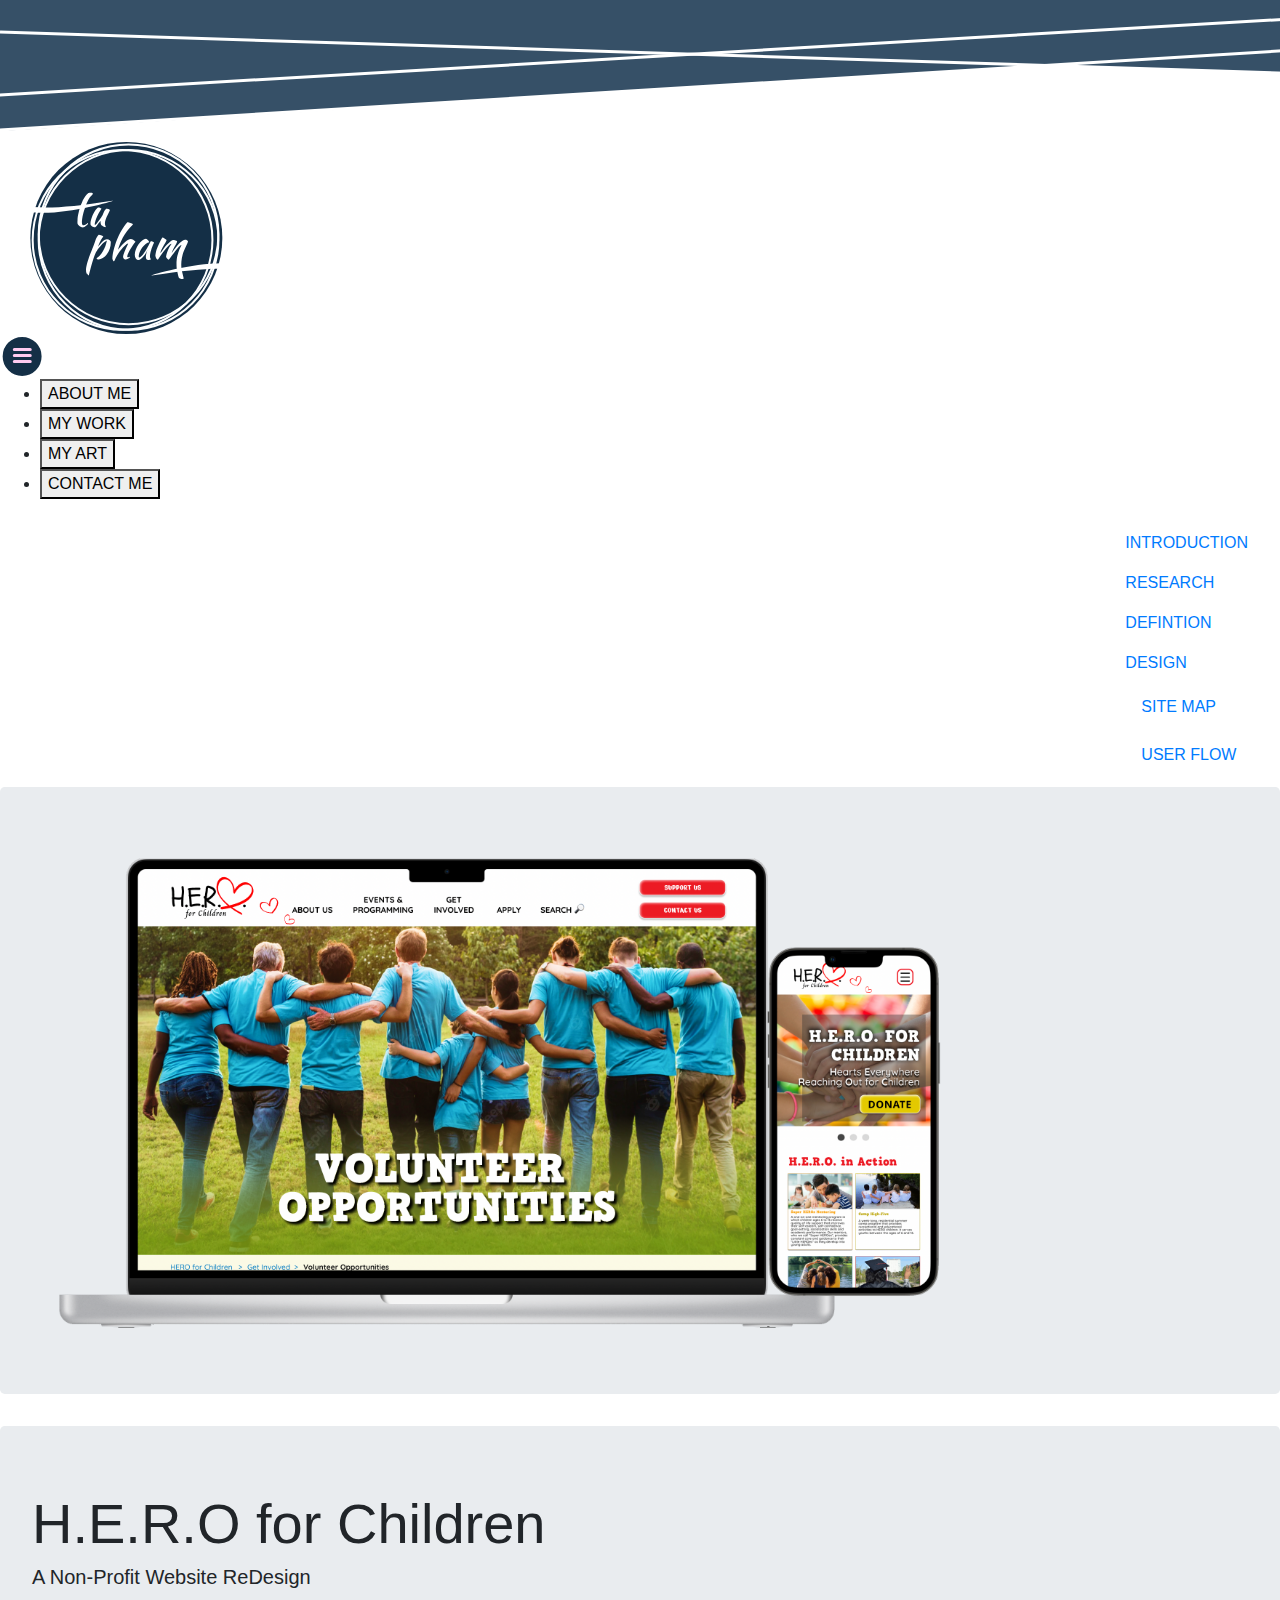
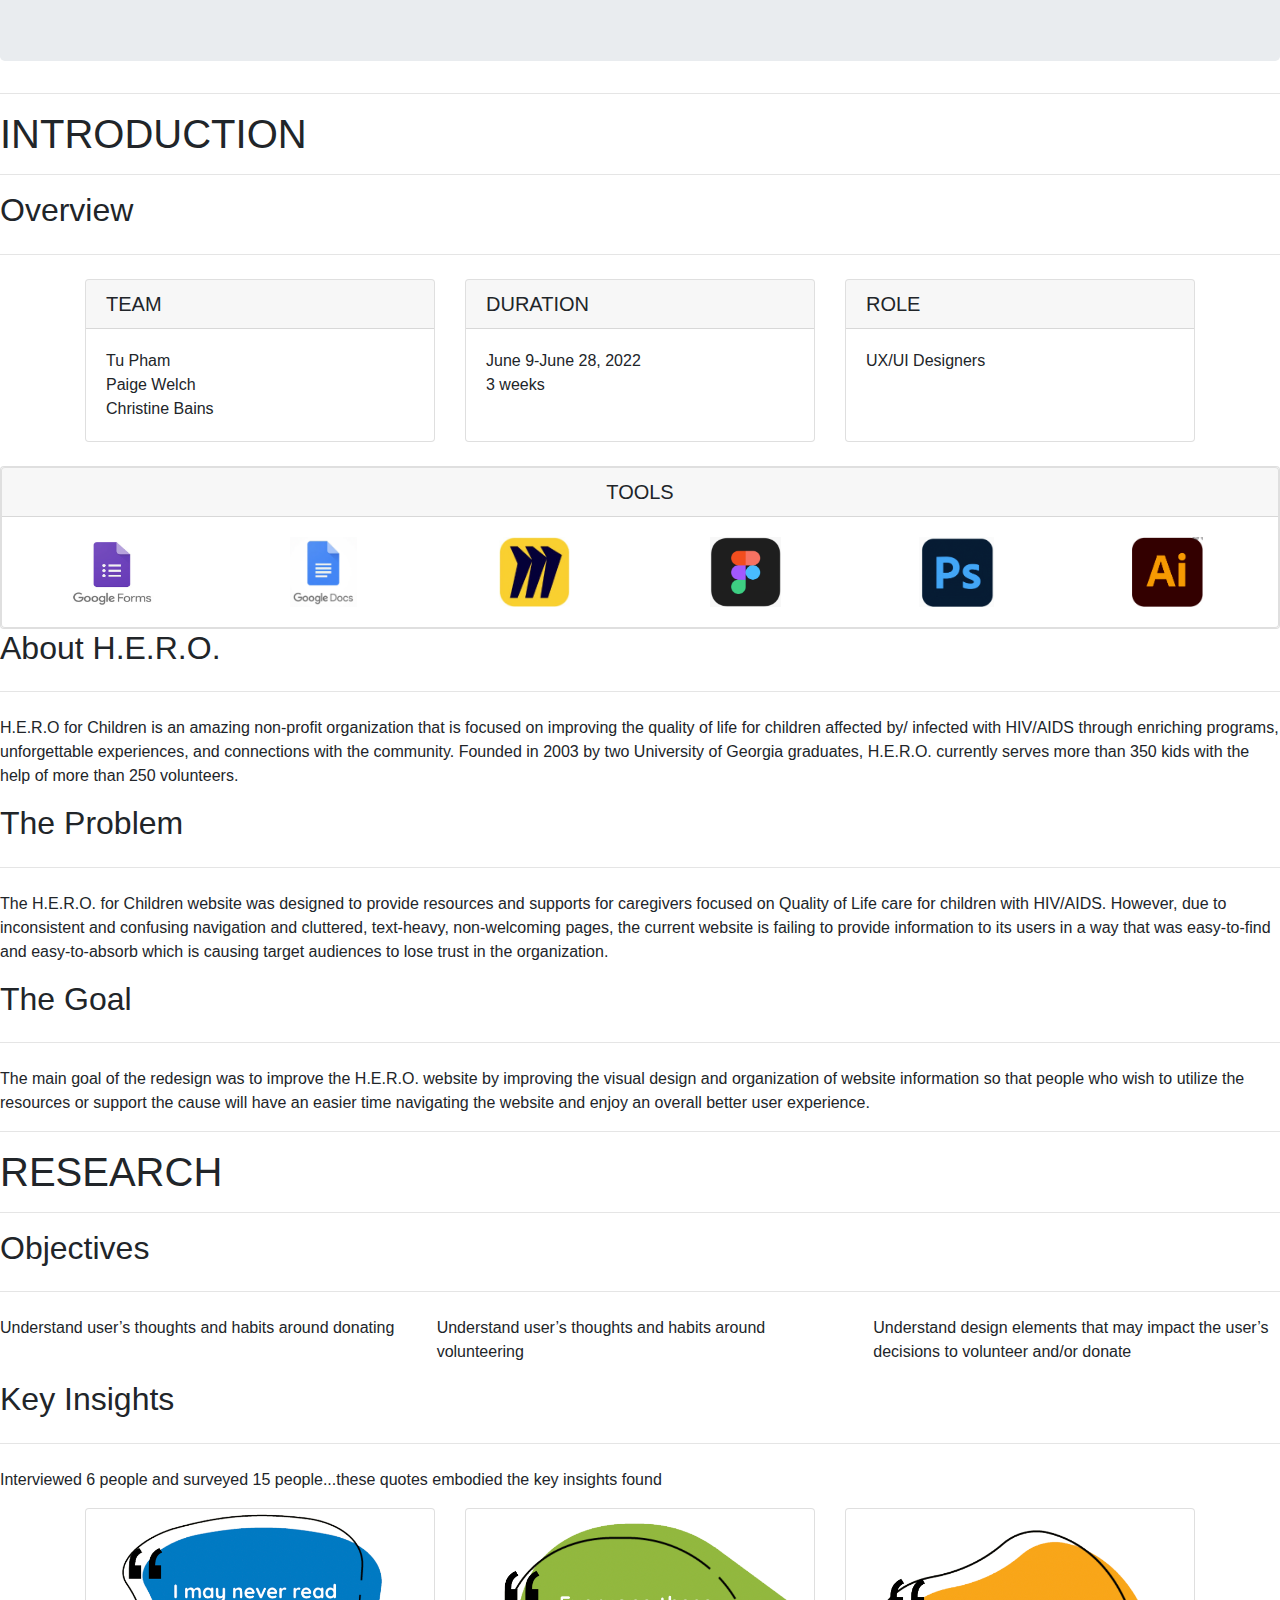
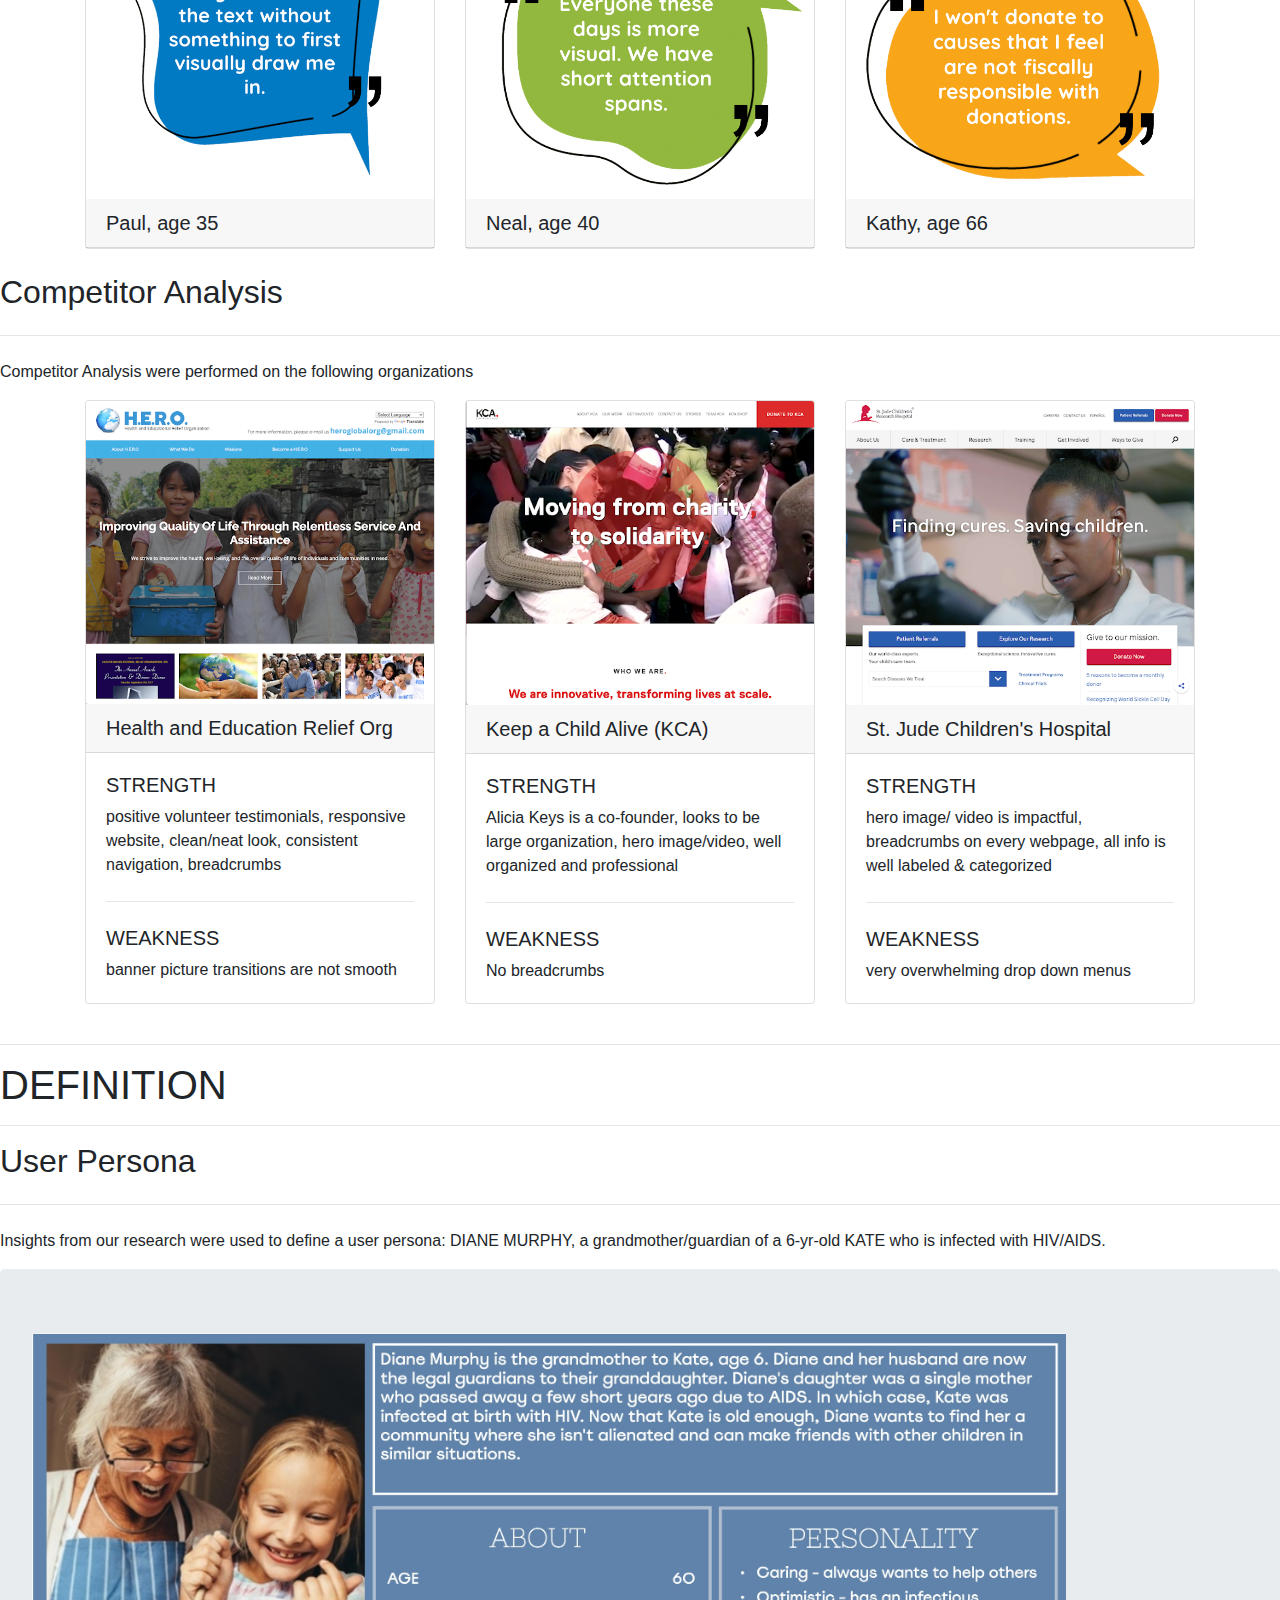
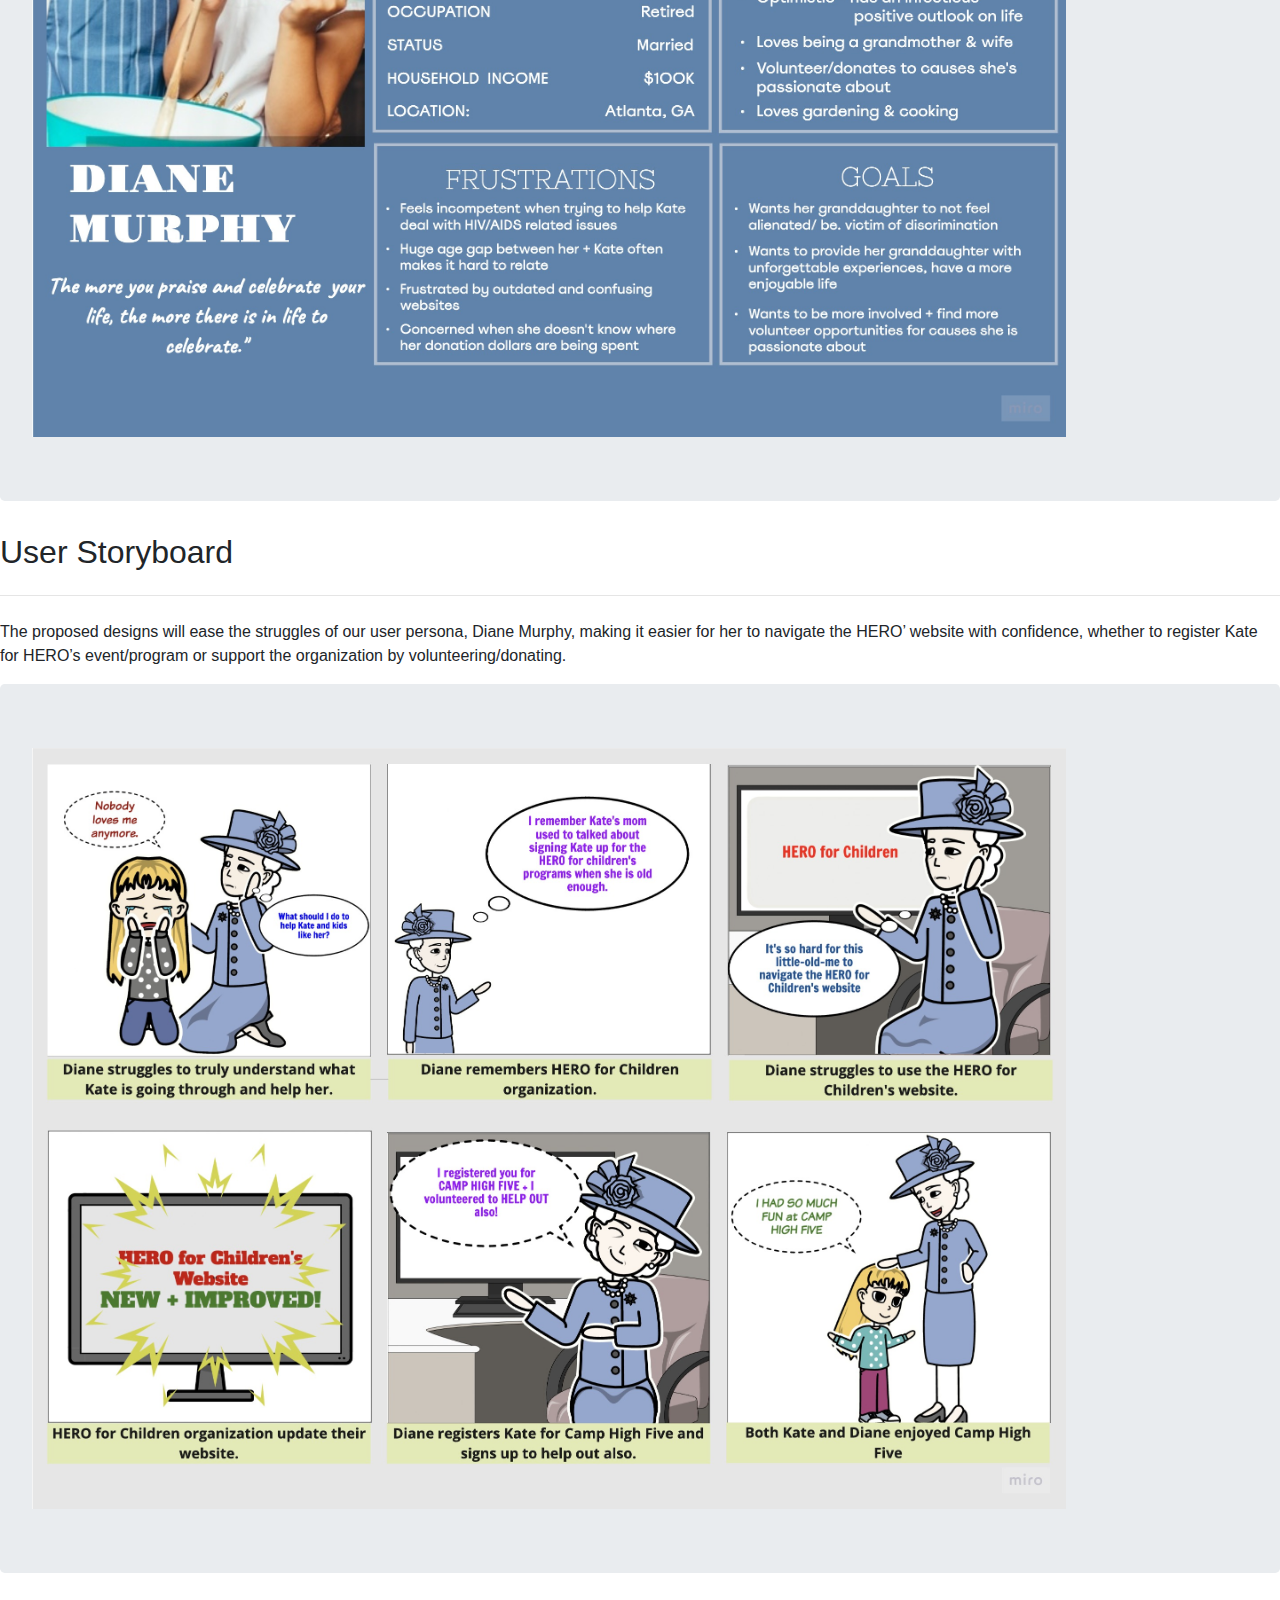
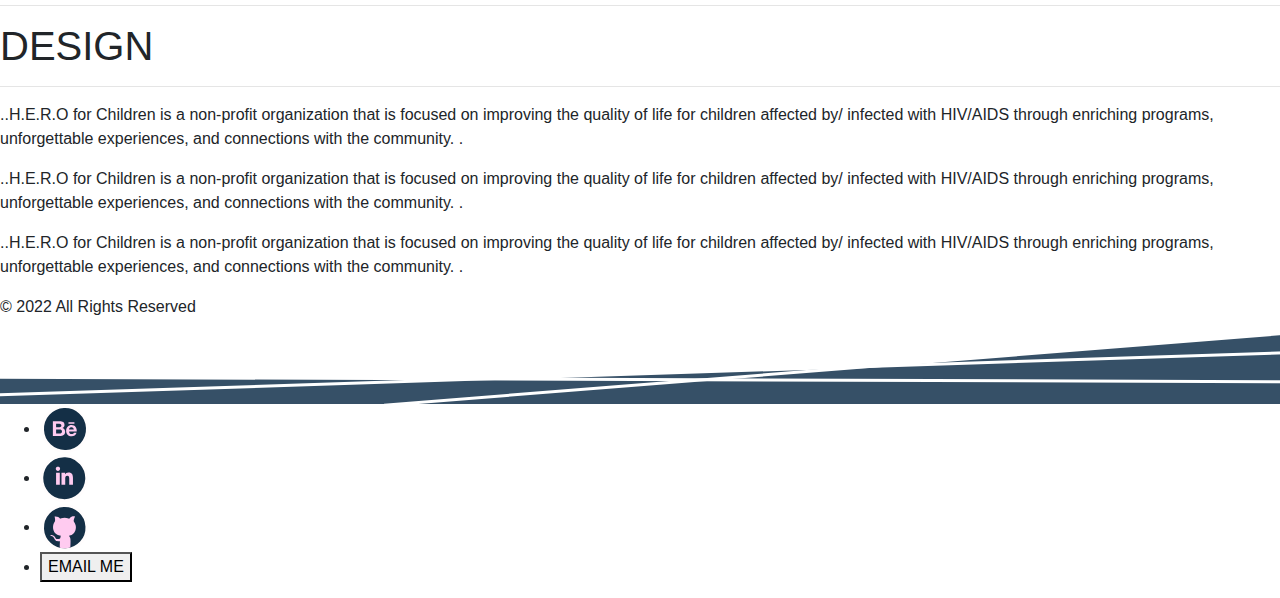
==== index.html @ b96d9489 "insights2" ====
<!DOCTYPE html>
<html>

<head>
    <title> UX/UI HOMEWORK 20</title>
    <link rel="stylesheet" href="https://cdn.jsdelivr.net/npm/bootstrap@4.4.1/dist/css/bootstrap.min.css"
        integrity="sha384-Vkoo8x4CGsO3+Hhxv8T/Q5PaXtkKtu6ug5TOeNV6gBiFeWPGFN9MuhOf23Q9Ifjh" crossorigin="anonymous">

    <link rel="preconnect" href="https://fonts.googleapis.com">
    <link rel="preconnect" href="https://fonts.gstatic.com" crossorigin>
    <link href="https://fonts.googleapis.com/css2?family=Yusei+Magic&display=swap" rel="stylesheet">

    <link rel="preconnect" href="https://fonts.googleapis.com">
    <link rel="preconnect" href="https://fonts.gstatic.com" crossorigin>
    <link href="https://fonts.googleapis.com/css2?family=Quicksand&display=swap" rel="stylesheet">


    <link href="css/style.css" rel="stylesheet" type="text/css">
    <script src="JS/hero.js"> </script>

</head>

<body data-spy="scroll" data-target="#navbar-example3">

    <header class="navigation">
        <div>
            <img class="navbg" src="images20/headerlines2.svg">

        </div>
        <div class="inline-block logo">
            <a href="index.html"><img class="logo" src="images20/logo.svg"></a>
        </div>
        <div class="mobileMenu">
            <img class="menu" src="images20/menu.svg">
        </div>
        <nav class="inline-block">
            <ul>
                <li class="inline-block"> <button class="button headerbtn"
                        onclick="document.location.href='aboutMe.html'">ABOUT
                        ME</button></li>
                <li class="inline-block"> <button class="button headerbtn"
                        onclick="document.location.href='myWork.html'">MY
                        WORK </button></li>
                <li class="inline-block"> <button class="button headerbtn"
                        onclick="document.location.href='myArt.html'">MY ART
                    </button></li>
                <li class="inline-block"> <button class="button headerbtn"
                        onclick="document.location.href='contactMe.html'">CONTACT ME </button></li>
            </ul>
        </nav>
    </header>

    <!-- Use BOOTSTRAP 4's SCROLLSPY COMPONENT -->

    <div class="flexBox">

        <div class="flexNav">
            <nav id="navbar-example3" class="navbar navbar-light">
                <a class="navbar-brand" href="#"> </a>
                <nav class="nav nav-pills flex-column">

                    <a class="nav-link" href="#item-1">INTRODUCTION</a>
                    <nav class="nav nav-pills flex-column">
                        <!-- <a class="nav-link ml-3 my-1" href="#item-1-1">Overview</a>
                        <a class="nav-link ml-3 my-1" href="#item-1-2"> About H.E.R.O.</a>
                        <a class="nav-link ml-3 my-1" href="#item-1-3"> The Problem</a>
                        <a class="nav-link ml-3 my-1" href="#item-1-4"> The Goal</a> -->
                    </nav>

                    <a class="nav-link" href="#item-2">RESEARCH</a>
                    <nav class="nav nav-pills flex-column">
                        <!-- <a class="nav-link ml-3 my-1" href="#item-2-1">Objectives</a>
                        <a class="nav-link ml-3 my-1" href="#item-2-2"> Key Insights </a>
                        <a class="nav-link ml-3 my-1" href="#item-2-3"> Competitor Analysis</a> -->
                    </nav>

                    <a class="nav-link" href="#item-3">DEFINTION</a>
                    <nav class="nav nav-pills flex-column">
                        <!-- <a class="nav-link ml-3 my-1" href="#item-3-1"> User Persona</a>
                        <a class="nav-link ml-3 my-1" href="#item-3-2"> User StoryBoard </a> -->
                    </nav>

                    <a class="nav-link" href="#item-4">DESIGN</a>
                    <nav class="nav nav-pills flex-column">
                        <a class="nav-link ml-3 my-1" href="#item-4-1"> SITE MAP</a>
                        <a class="nav-link ml-3 my-1" href="#item-4-2"> USER FLOW </a>
                    </nav>

                </nav>
            </nav>
        </div>
        <div class="flexContent">
            <div id="spyMe" data-offset="0">

                <!-- Use Bootstrap 4’s JUMBOTRON component -->

                <section id="item-1">
                    <div class="jumbotron jumboImages">
                        <div class="jumboImage" id="heroDesk"> <img style="width: 75%;"
                                src="images20/DeskMobileHERO.png">
                        </div>
                    </div>

                    <div class="jumbotron">

                        <div class="jumboCopy">
                            <h1 class="title display-4">H.E.R.O for Children</h1>
                            <h2 class="lead subhead">A Non-Profit Website ReDesign</h2>

                        </div>
                    </div>

                </section>

                <!-- Use BOOTSTRAP 4's COL SYSTEM + CARDS -->
                <section id="item-1">
                    <hr class="titlehrtop">
                    <h1 class="sectionTitle">INTRODUCTION</h1>
                    <hr class="titlehrbottom">
                </section>

                <section id="item-1-1">
                    <h2 class="sectionHead">Overview</h2>
                    <hr class="my-4">

                    <div class="container">
                        <div class="row row-cols-1 row-cols-md-3">

                            <div class="col mb-4">
                                <div class="card h-100">
                                    <h5 class="card-header">TEAM</h5>
                                    <div class="card-body">
                                        <p class="card-text">Tu Pham <br> Paige Welch <br> Christine Bains</p>
                                    </div>
                                </div>
                            </div>

                            <div class="col mb-4">
                                <div class="card h-100">
                                    <h5 class="card-header">DURATION</h5>
                                    <div class="card-body">
                                        <p class="card-text">June 9-June 28, 2022 <br> 3 weeks</p>
                                    </div>
                                </div>
                            </div>

                            <div class="col mb-4">
                                <div class="card h-100">
                                    <h5 class="card-header">ROLE</h5>
                                    <div class="card-body">
                                        <p class="card-text">UX/UI Designers</p>
                                    </div>
                                </div>
                            </div>

                        </div>
                    </div>

                    <div class="card text-center">
                        <div class="card h-100">
                            <h5 class="card-header"> TOOLS</h5>
                            <div class="card-body">
                                <div class="row">
                                    <div class="col"> <img style="height:70px;" ; src="images20/gforms.png"> </div>
                                    <div class="col"> <img style="height:70px;" ; src="images20/gdoc.png"> </div>
                                    <div class="col"> <img style="height:70px;" ; src="images20/miro.png"> </div>
                                    <div class="col"> <img style="height:70px;" ; src="images20/figma.png"> </div>
                                    <div class="col"> <img style="height:70px;" ; src="images20/ps.png"> </div>
                                    <div class="col"> <img style="height:70px;" ; src="images20/ai.png"> </div>
                                </div>
                            </div>
                        </div>
                    </div>
                </section>


                <section id="item-1-2">
                    <h2 class="sectionHead">About H.E.R.O.</h2>
                    <hr class="my-4">
                    <p>H.E.R.O for Children is an amazing non-profit organization that is focused on improving the
                        quality
                        of life
                        for children affected by/ infected with HIV/AIDS through enriching programs, unforgettable
                        experiences, and connections with the community. Founded in 2003 by two University of Georgia
                        graduates, H.E.R.O. currently serves more than 350 kids with the help of more than 250
                        volunteers.
                    </p>
                </section>

                <section id="item-1-3">
                    <h2 class="sectionHead">The Problem</h2>
                    <hr class="my-4">
                    <p>The H.E.R.O. for Children website was designed to provide resources and supports for caregivers
                        focused on Quality of Life care for children with HIV/AIDS. However, due to inconsistent and
                        confusing navigation and cluttered, text-heavy, non-welcoming pages, the current website is
                        failing to provide information to its users in a way that was easy-to-find and easy-to-absorb
                        which is
                        causing target audiences to lose trust in the organization. </p>
                </section>

                <section id="item-1-4">
                    <h2 class="sectionHead">The Goal</h2>
                    <hr class="my-4">
                    <p>The main goal of the redesign was to improve the H.E.R.O. website by improving the visual design
                        and organization of website information so that people who wish to utilize the resources or
                        support the cause will have an easier time navigating the website and enjoy an overall better
                        user experience.</p>
                </section>

                <section id="item-2">
                    <hr class="titlehrtop">
                    <h1 class="sectionTitle">RESEARCH</h1>
                    <hr class="titlehrbottom">
                </section>

                <section id="item-2-1">
                    <h2 class="sectionHead">Objectives</h2>
                    <hr class="my-4">
                    <div class="row justify-content-around">
                        <div class="col-4">
                            <p> Understand user’s thoughts and habits around donating </p>
                        </div>
                        <div class="col-4">
                            <p> Understand user’s thoughts and habits around volunteering </p>
                        </div>
                        <div class="col-4">
                            <p> Understand design elements that may impact the user’s decisions to volunteer and/or donate
                            </p>
                        </div>
                   
                    <!-- <hr class="my-4"> -->
                    
                    <!-- <hr class="my-4"> -->
                    
                </section>


 <!-- Use BOOTSTRAP 4's COL SYSTEM -->
                <section id="item-2-2">
                    <h2 class="sectionHead">Key Insights</h2>
                    <hr class="my-4">
                    <p>Interviewed 6 people and surveyed 15 people...these quotes embodied the key insights found</p>
                    <div class="container">
                        <div class="row row-cols-1 row-cols-md-3">

                            <div class="col mb-4">
                                <div class="card h-100">
                                    <img src="images20/paul351.png" class="card-img-top">
                                    <h5 class="card-header">Paul, age 35</h5>
                                </div>
                            </div>

                            <div class="col mb-4">
                                <div class="card h-100">
                                    <img src="images20/neal401.png" class="card-img-top">
                                    <h5 class="card-header">Neal, age 40</h5>
                                </div>
                            </div>

                            <div class="col mb-4">
                                <div class="card h-100">
                                    <img src="images20/kathy661.png" class="card-img-top">
                                    <h5 class="card-header">Kathy, age 66</h5>
                                </div>
                            </div>

                </section>

 <!-- Use BOOTSTRAP 4's CARD component-->
                <section id="item-2-3">
                    <h2 class="sectionHead">Competitor Analysis</h2>
                    <hr class="my-4">
                    <p>Competitor Analysis were performed on the following organizations</p>
                    <div class="container">
                        <div class="row row-cols-1 row-cols-md-3">

                            <div class="col mb-4">
                                <div class="card h-100">
                                    <img src="images20/heroglobal.png" class="card-img-top">
                                    <h5 class="card-header">Health and Education Relief Org</h5>
                                    <div class="card-body">
                                        <h5 class="card-bodyS">STRENGTH</h5> 
                                        <p class="card-text"> positive volunteer testimonials, responsive website, clean/neat look, consistent navigation, breadcrumbs </p>
                                        <hr class="my-4">
                                        <h5 class="card-bodyW">WEAKNESS</h5> 
                                        <p class="card-text">banner picture transitions are not smooth </p>
                                    </div>
                                </div>
                            </div>

                            <div class="col mb-4">
                                <div class="card h-100">
                                    <img src="images20/kca.png" class="card-img-top">
                                    <h5 class="card-header">Keep a Child Alive (KCA)</h5>
                                    <div class="card-body">
                                        <h5 class="card-bodyS">STRENGTH</h5> 
                                        <p class="card-text">Alicia Keys is a co-founder, looks to be large organization, hero image/video, well organized and professional </p>
                                        <hr class="my-4">
                                        <h5 class="card-bodyW">WEAKNESS</h5> 
                                        <p class="card-text"> No breadcrumbs</p>
                                    </div>
                                </div>
                            </div>

                            <div class="col mb-4">
                                <div class="card h-100">
                                    <img src="images20/stJude.png" class="card-img-top">
                                    <h5 class="card-header">St. Jude Children's Hospital</h5>
                                    <div class="card-body">
                                        <h5 class="card-bodyS">STRENGTH</h5> 
                                        <p class="card-text">  hero image/ video is impactful, breadcrumbs on every webpage, all info is well labeled & categorized </p>
                                        <hr class="my-4">
                                        <h5 class="card-bodyW">WEAKNESS</h5> 
                                        <p class="card-text">very overwhelming drop down menus</p>
                                    </div>
                                </div>
                            </div>

                        </div>
                    </div>
                </section>

 <!-- Use BOOTSTRAP 4's JumboTron component -->
                <section id="item-3">
                    <hr class="titlehrtop">
                    <h1 class="sectionTitle">DEFINITION</h1>
                    <hr class="titlehrbottom">
                </section>

                <section id="item-3-1">
                    <h2 class="sectionHead">User Persona</h2>
                    <hr class="my-4">
                    <p>Insights from our research were used to define  a  user persona: DIANE MURPHY, a grandmother/guardian of a 6-yr-old KATE who is infected with HIV/AIDS.</p>
                    <div class="jumbotron jumboImages">
                        <div class="jumboImage"> <img style="width: 85%;" src="images20/PERSONA2.jpeg">
                        </div>
                    </div>
                </section>

                <section id="item-3-2">
                    <h2 class="sectionHead">User Storyboard</h2>
                    <hr class="my-4">
                    <p>The proposed designs will ease the struggles of our user persona, Diane Murphy, making it easier for her to navigate the HERO’ website with confidence, whether to register Kate for HERO’s event/program or support the organization by volunteering/donating.  </p>
                    <div class="jumbotron jumboImages">
                        <div class="jumboImage"> <img style="width: 85%;" src="images20/Storyboard2.jpeg">
                        </div>
                    </div>
                </section>

                <section id="item-4">
                    <hr class="titlehrtop">
                    <h1 class="sectionTitle">DESIGN</h1>
                    <hr class="titlehrbottom">
                </section>
               
                <p>..H.E.R.O for Children is a non-profit organization that is focused on improving the quality of life
                    for children affected by/ infected with HIV/AIDS through enriching programs, unforgettable
                    experiences, and connections with the community.
                    .</p>
                <p>..H.E.R.O for Children is a non-profit organization that is focused on improving the quality of life
                    for children affected by/ infected with HIV/AIDS through enriching programs, unforgettable
                    experiences, and connections with the community.
                    .</p>
                <p>..H.E.R.O for Children is a non-profit organization that is focused on improving the quality of life
                    for children affected by/ infected with HIV/AIDS through enriching programs, unforgettable
                    experiences, and connections with the community.
                    .</p>
            </div>

        </div>

    </div>




    <footer>
        <div class="footerText"> © 2022 All Rights Reserved </div>
        <div>
            <img id="footbg" src="images20/footerlines.svg">
        </div>


        <footer class="footerBlock">
            <ul>
                <li id="bē" class="inline-block"> <img src="images20/bē.svg"></li>
                <li id="linkedin" class="inline-block"> <img src="images20/linkedIn.svg"></li>
                <li id="github" class="inline-block"> <img src="images20/github.svg"> </li>
                <li id="emailMe" class="inline-block"> <button class="button"
                        onclick="document.location =  'mailto:thanh2pham@gmail.com'">EMAIL ME </button> </li>

            </ul>
        </footer>

        <script src="https://code.jquery.com/jquery-3.4.1.slim.min.js"
            integrity="sha384-J6qa4849blE2+poT4WnyKhv5vZF5SrPo0iEjwBvKU7imGFAV0wwj1yYfoRSJoZ+n"
            crossorigin="anonymous"></script>
        <script src="https://cdn.jsdelivr.net/npm/popper.js@1.16.0/dist/umd/popper.min.js"
            integrity="sha384-Q6E9RHvbIyZFJoft+2mJbHaEWldlvI9IOYy5n3zV9zzTtmI3UksdQRVvoxMfooAo"
            crossorigin="anonymous"></script>
        <script src="https://cdn.jsdelivr.net/npm/bootstrap@4.4.1/dist/js/bootstrap.min.js"
            integrity="sha384-wfSDF2E50Y2D1uUdj0O3uMBJnjuUD4Ih7YwaYd1iqfktj0Uod8GCExl3Og8ifwB6"
            crossorigin="anonymous"></script>
</body>

</html>
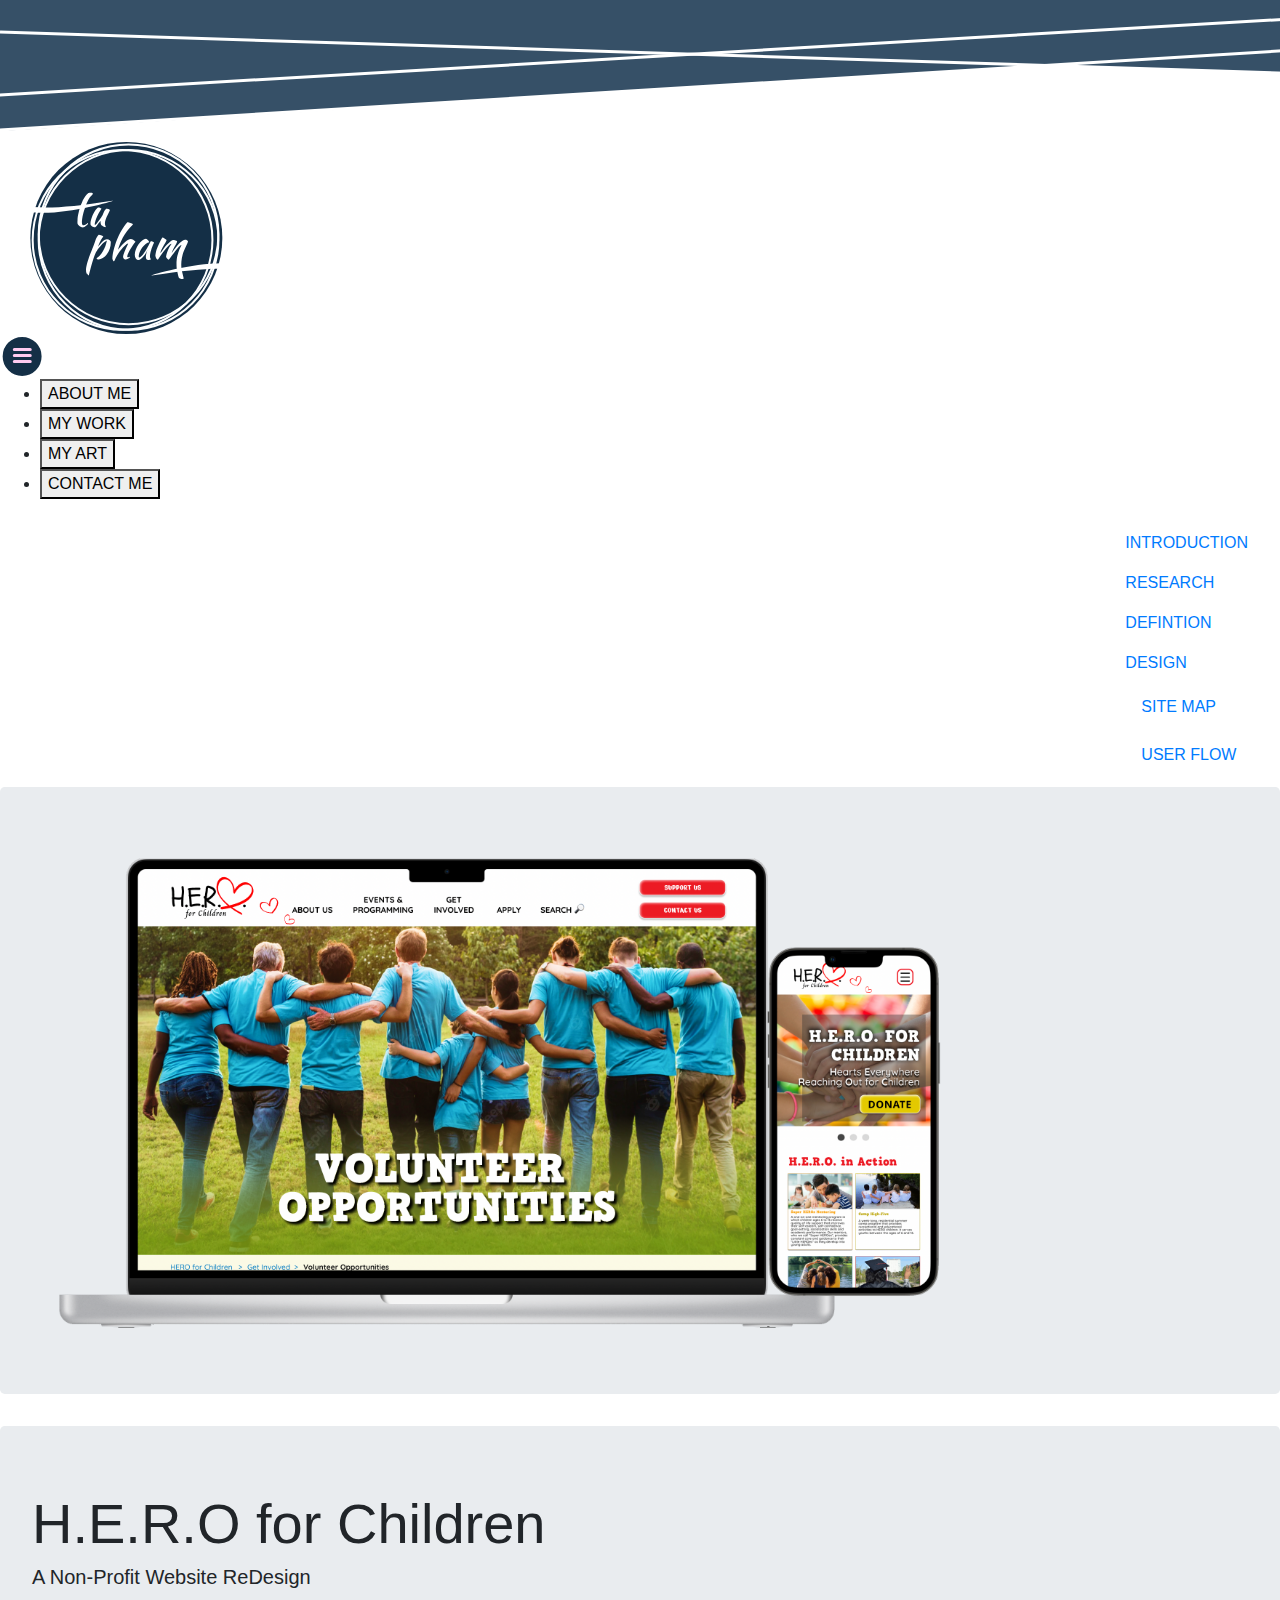
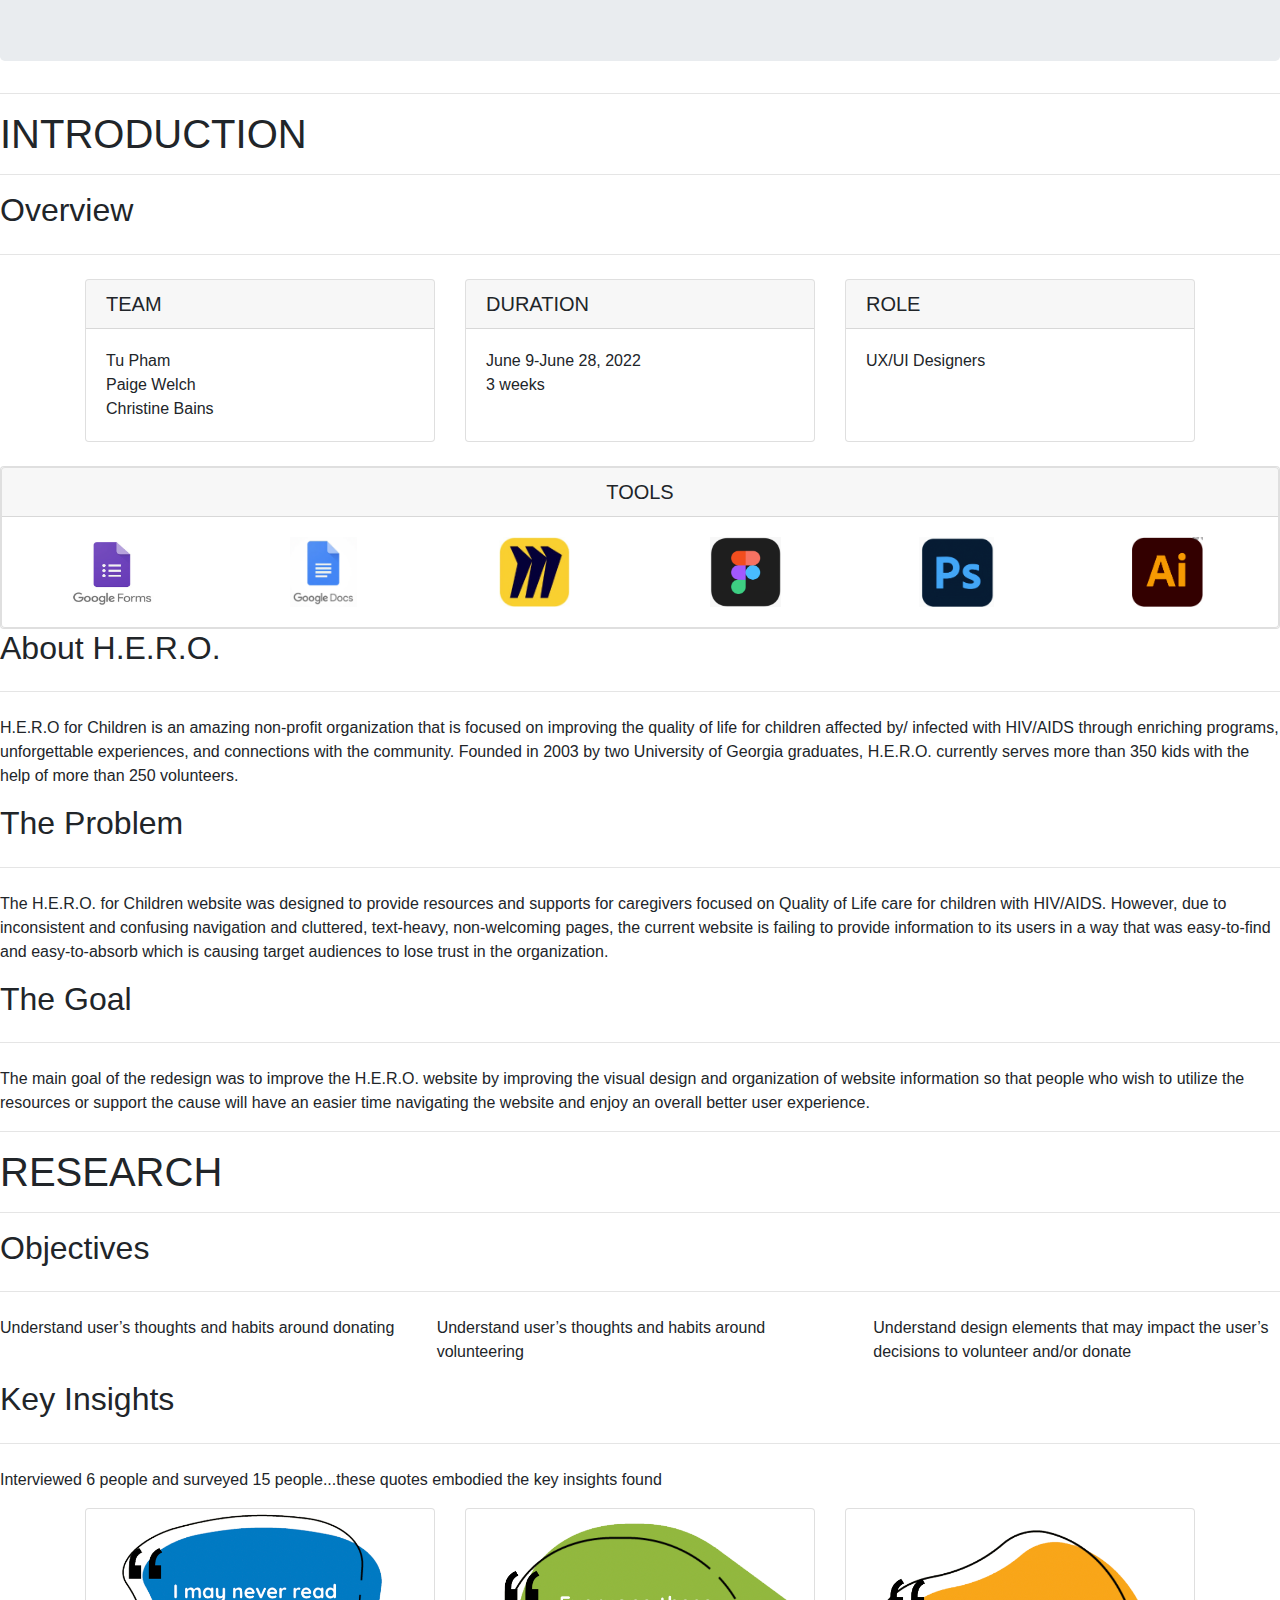
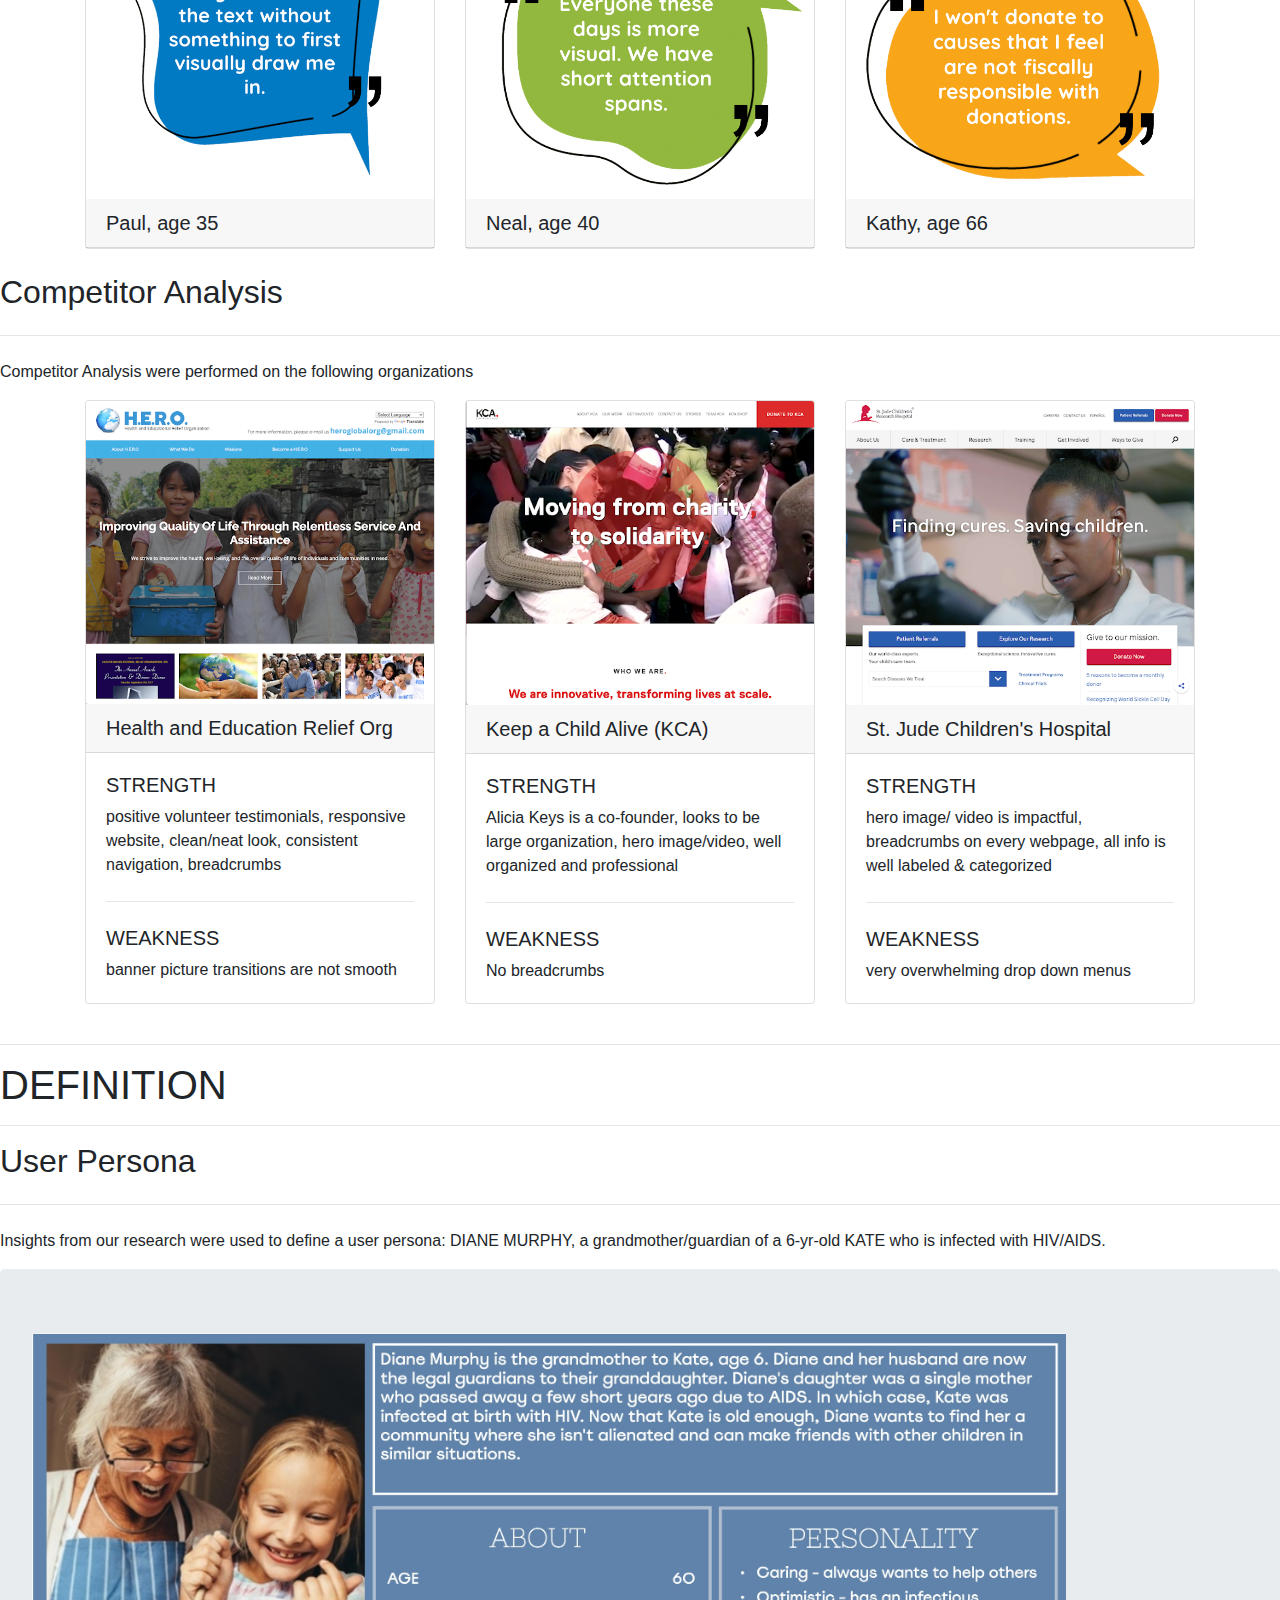
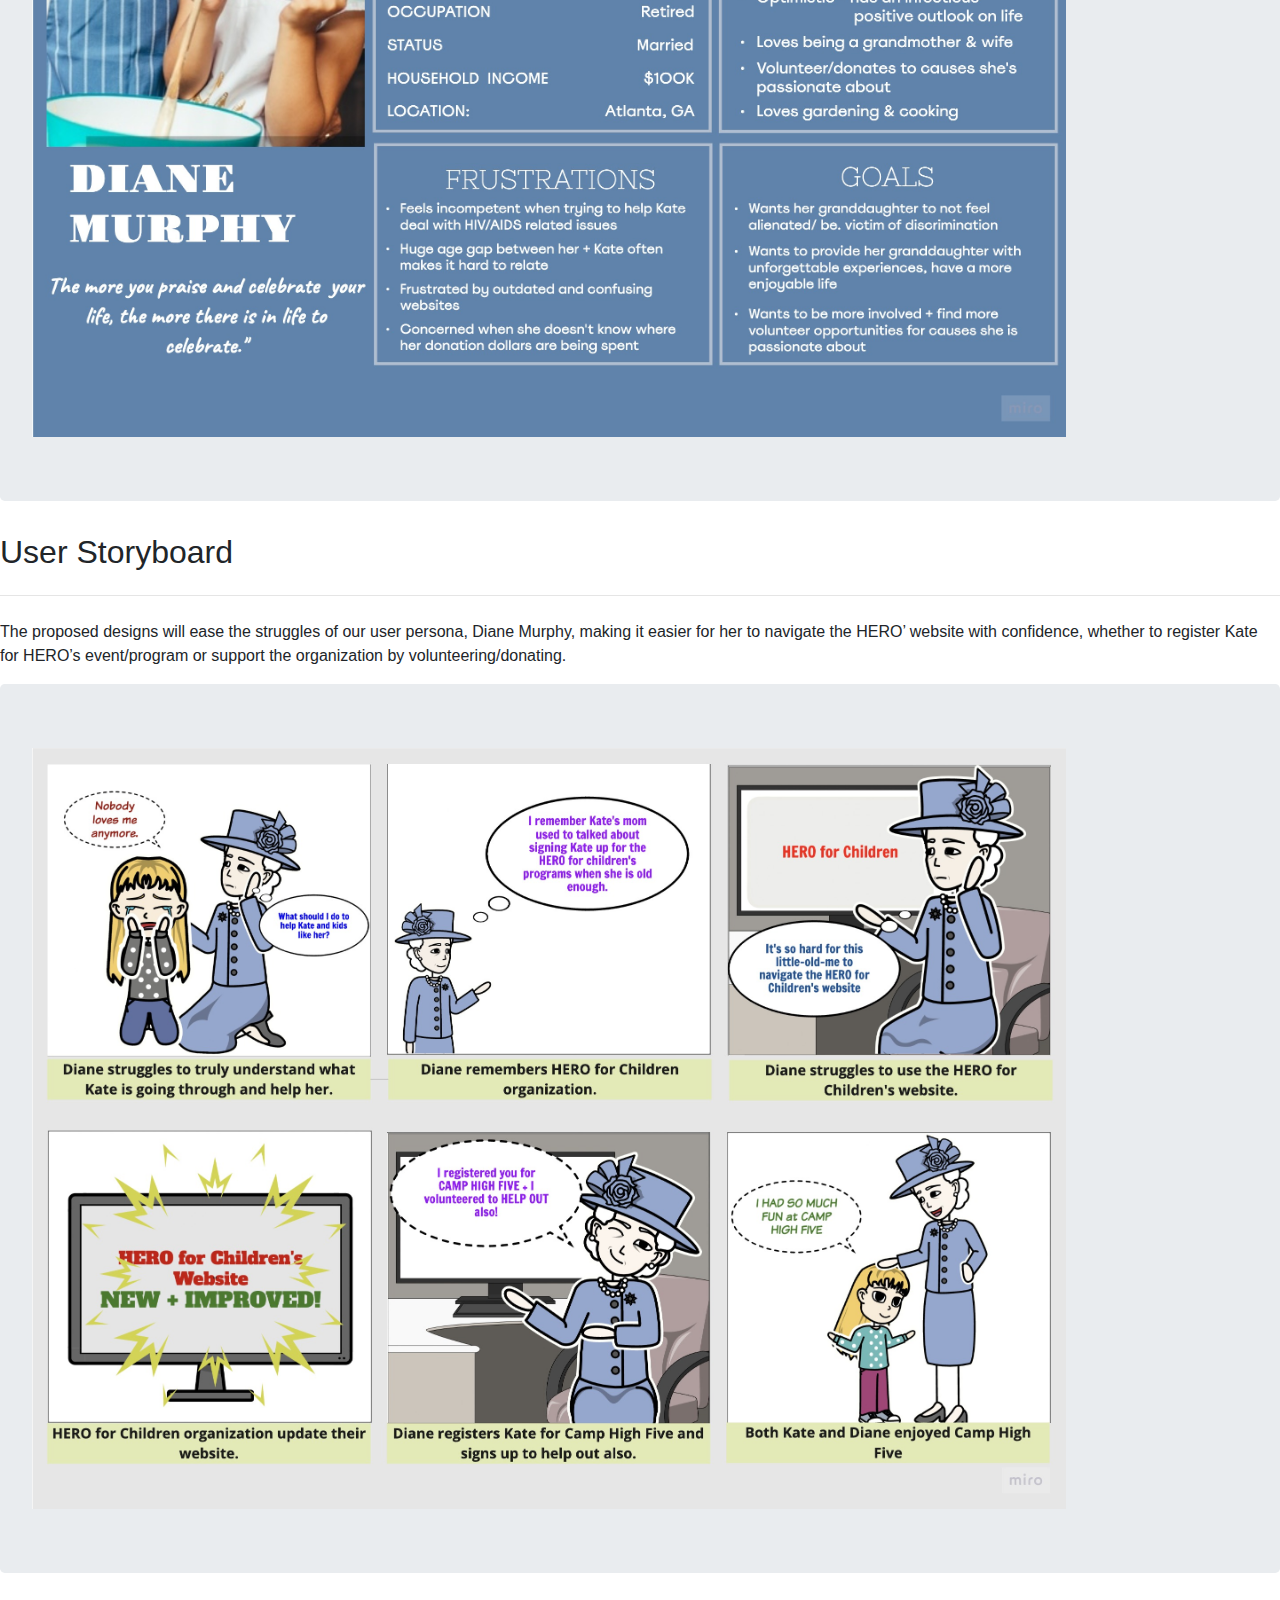
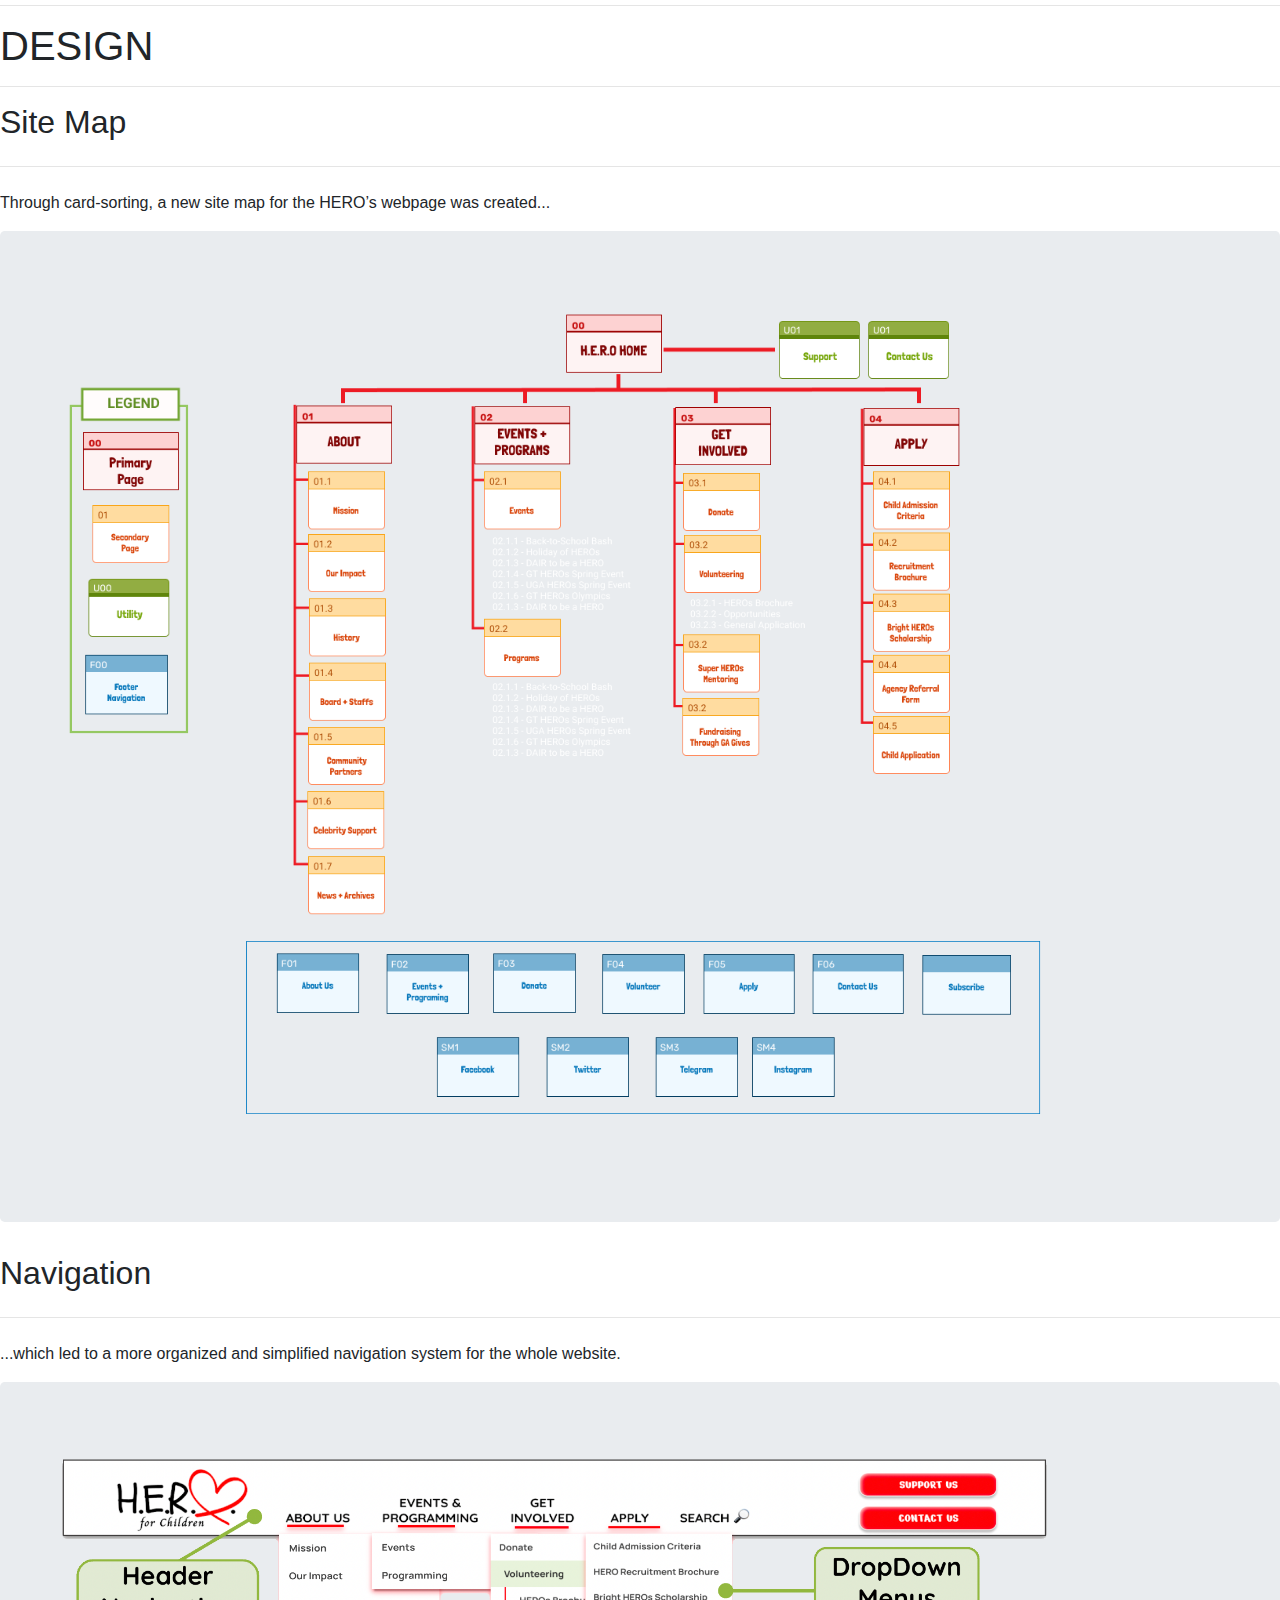
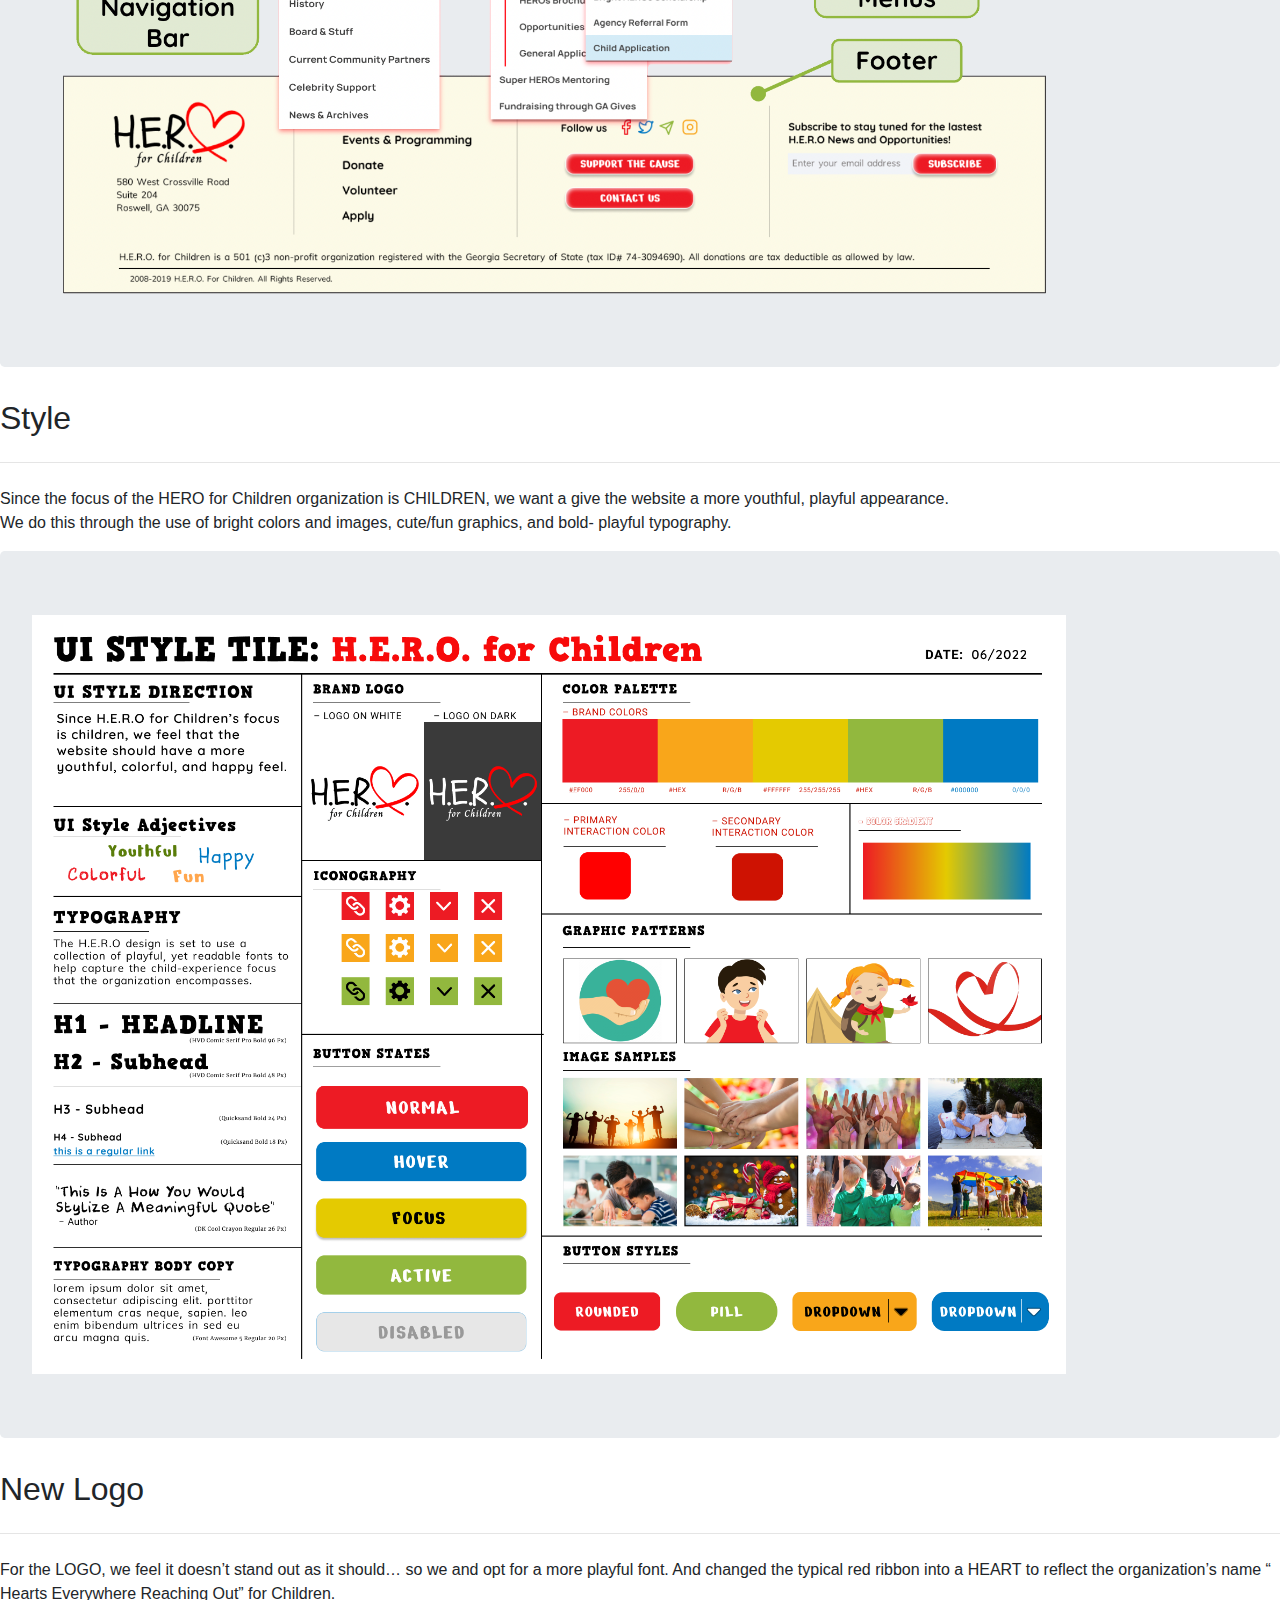
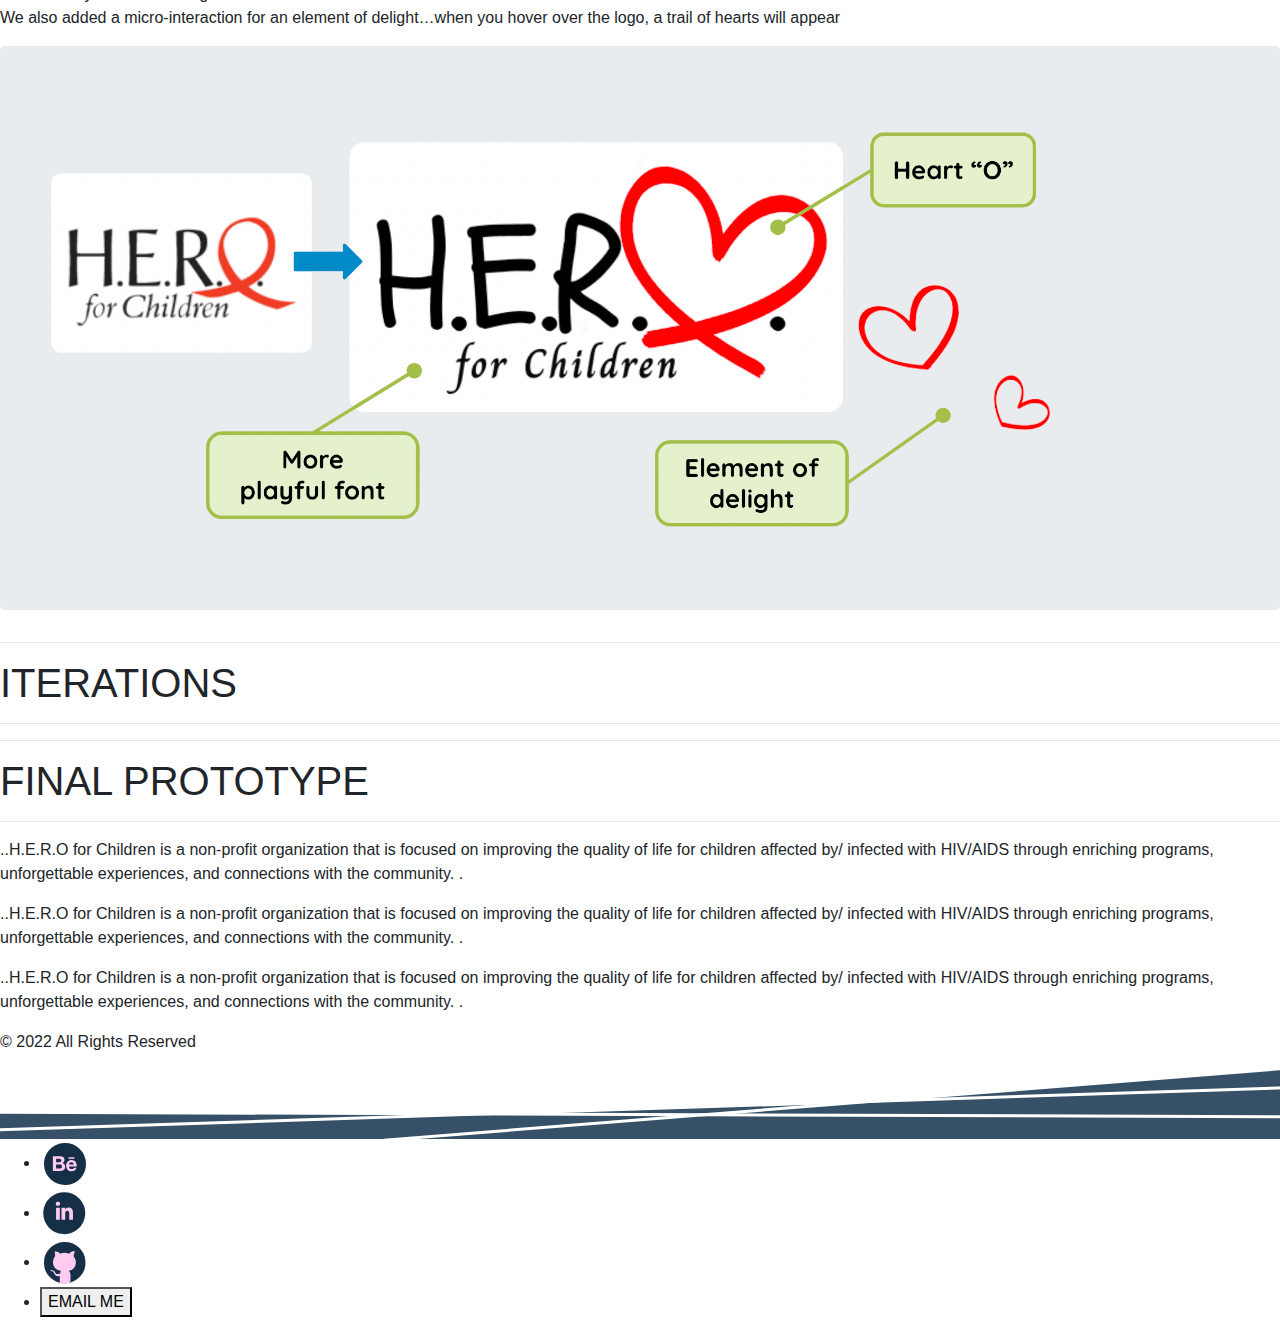
==== commit a1365be1: "design" ====
--- a/index.html
+++ b/index.html
@@ -352,7 +352,65 @@
                     <h1 class="sectionTitle">DESIGN</h1>
                     <hr class="titlehrbottom">
                 </section>
+
+
+                <section id="item-4-1">
+                    <h2 class="sectionHead">Site Map</h2>
+                    <hr class="my-4">
+                    <p>Through card-sorting, a new site map for the HERO’s webpage was created...</p>
+                    <div class="jumbotron jumboImages">
+                        <div class="jumboImage"> <img style="width: 85%;" src="images20/siteMap2.png">
+                        </div>
+                    </div>
+                </section>
+
+                <section id="item-4-2">
+                    <h2 class="sectionHead">Navigation</h2>
+                    <hr class="my-4">
+                    <p>...which led to a more organized and simplified navigation system for the whole website.
+                    </p>
+                    <div class="jumbotron jumboImages">
+                        <div class="jumboImage"> <img style="width: 85%;" src="images20/navsys2.png">
+                        </div>
+                    </div>
+                </section>
+
+                <section id="item-4-3">
+                    <h2 class="sectionHead">Style</h2>
+                    <hr class="my-4">
+                    <p>Since the focus of the HERO for Children organization is CHILDREN, we want a give the website a more youthful, playful appearance. <br>
+                        We do this through the use of bright colors and images, cute/fun graphics, and bold- playful typography.  
+                    </p>
+                    <div class="jumbotron jumboImages">
+                        <div class="jumboImage"> <img style="width: 85%;" src="images20/herostyle.png">
+                        </div>
+                    </div>
+                </section>
+
+                <section id="item-4-4">
+                    <h2 class="sectionHead">New Logo</h2>
+                    <hr class="my-4">
+                    <p>For the LOGO, we feel it doesn’t stand out as it should… so we and opt for a more playful font. And changed the typical red ribbon into a HEART to reflect the organization’s name “ Hearts Everywhere Reaching Out” for Children. <br> We also added a micro-interaction for an element of delight…when you hover over the logo, a trail of hearts will appear</p>
+                    <div class="jumbotron jumboImages">
+                        <div class="jumboImage"> <img style="width: 85%;" src="images20/herologo.png">
+                        </div>
+                    </div>
+                </section>
                
+                <section id="item-5">
+                    <hr class="titlehrtop">
+                    <h1 class="sectionTitle">ITERATIONS</h1>
+                    <hr class="titlehrbottom">
+                </section>
+
+
+
+                <section id="item-6">
+                    <hr class="titlehrtop">
+                    <h1 class="sectionTitle">FINAL PROTOTYPE</h1>
+                    <hr class="titlehrbottom">
+                </section>
+    
                 <p>..H.E.R.O for Children is a non-profit organization that is focused on improving the quality of life
                     for children affected by/ infected with HIV/AIDS through enriching programs, unforgettable
                     experiences, and connections with the community.
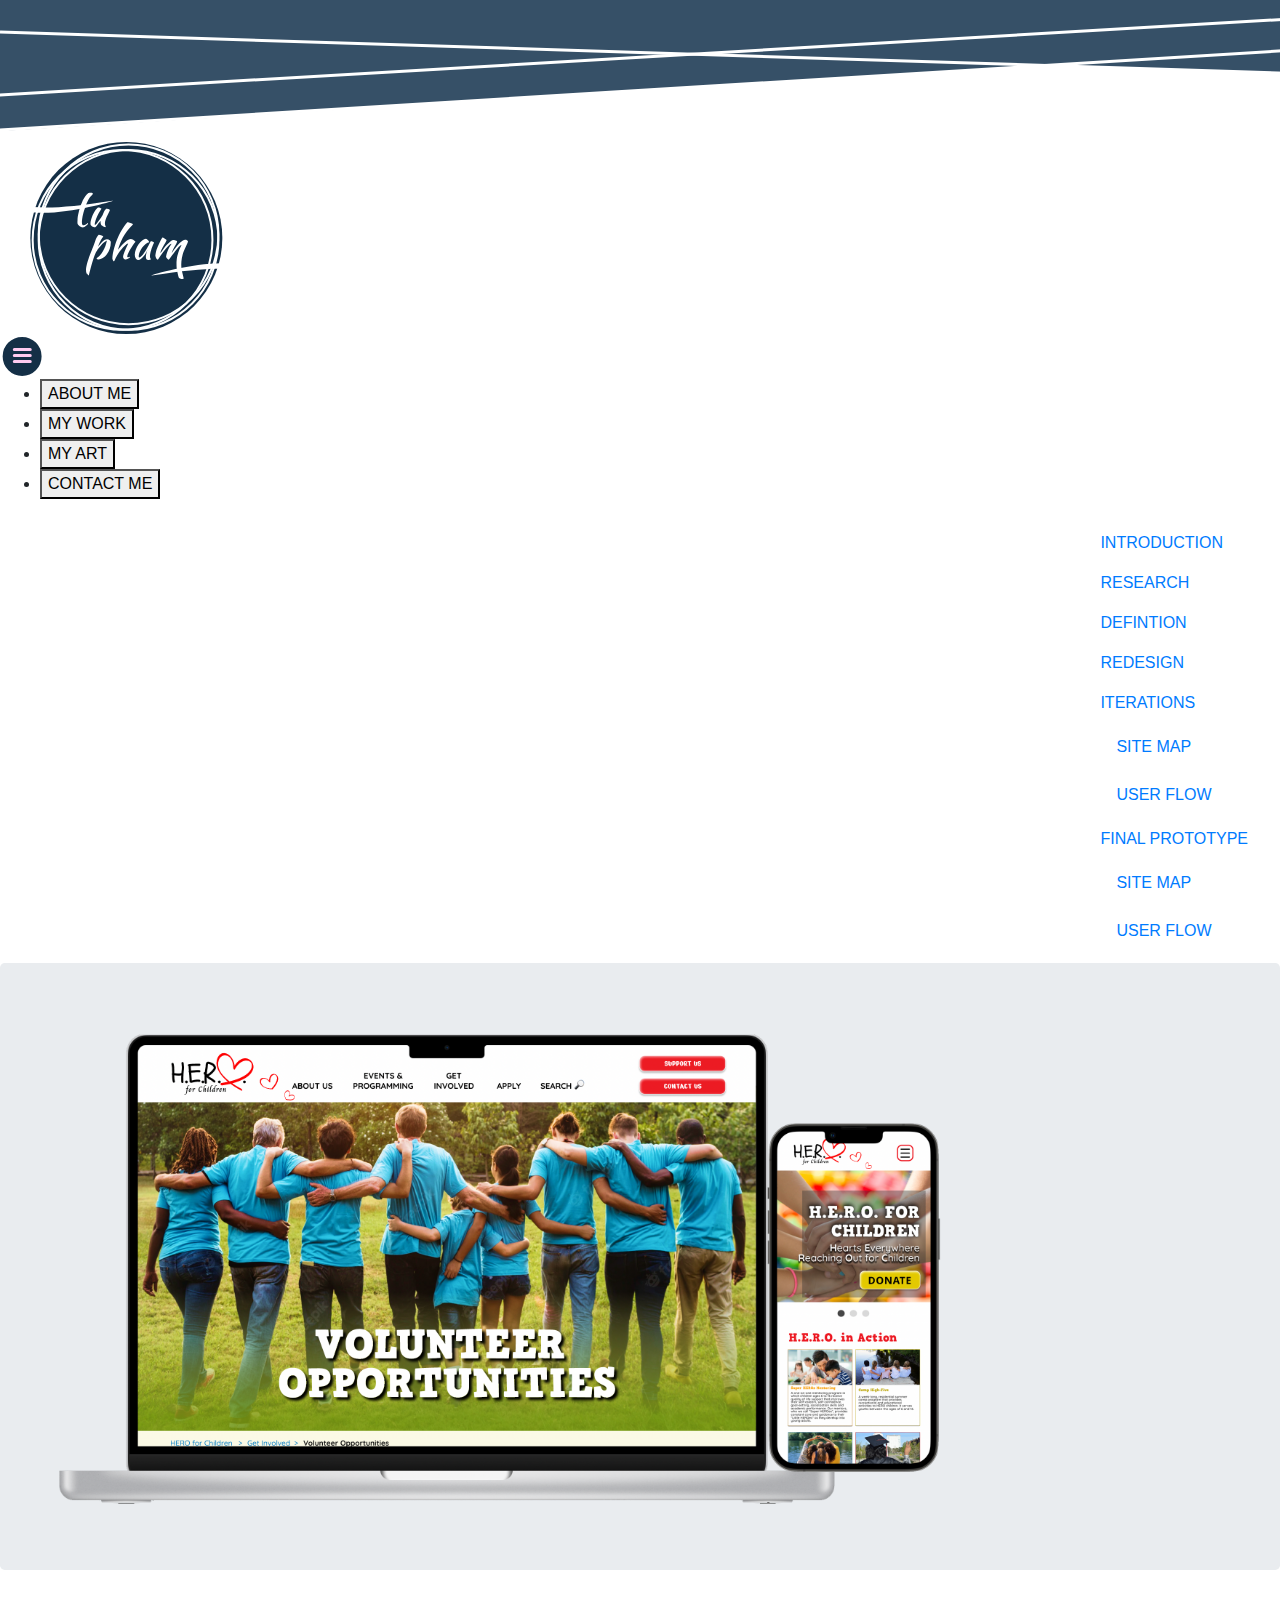
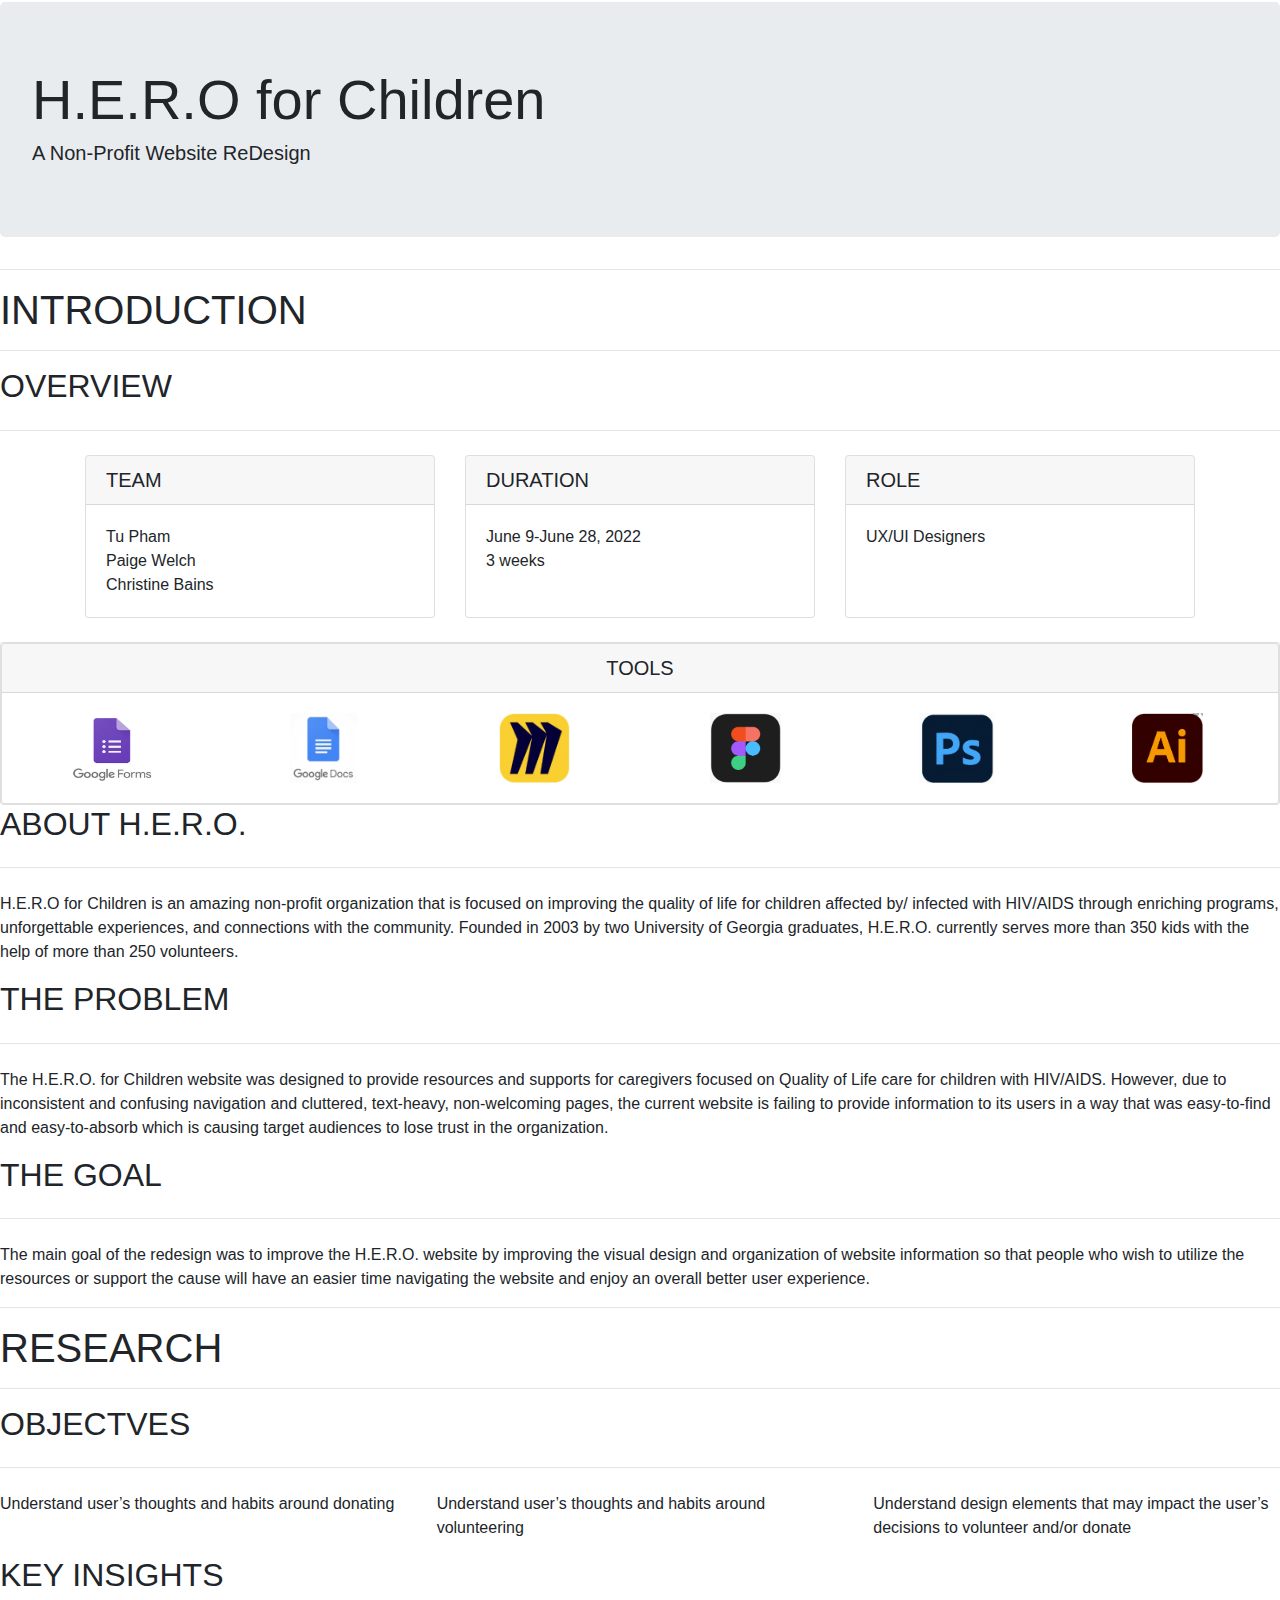
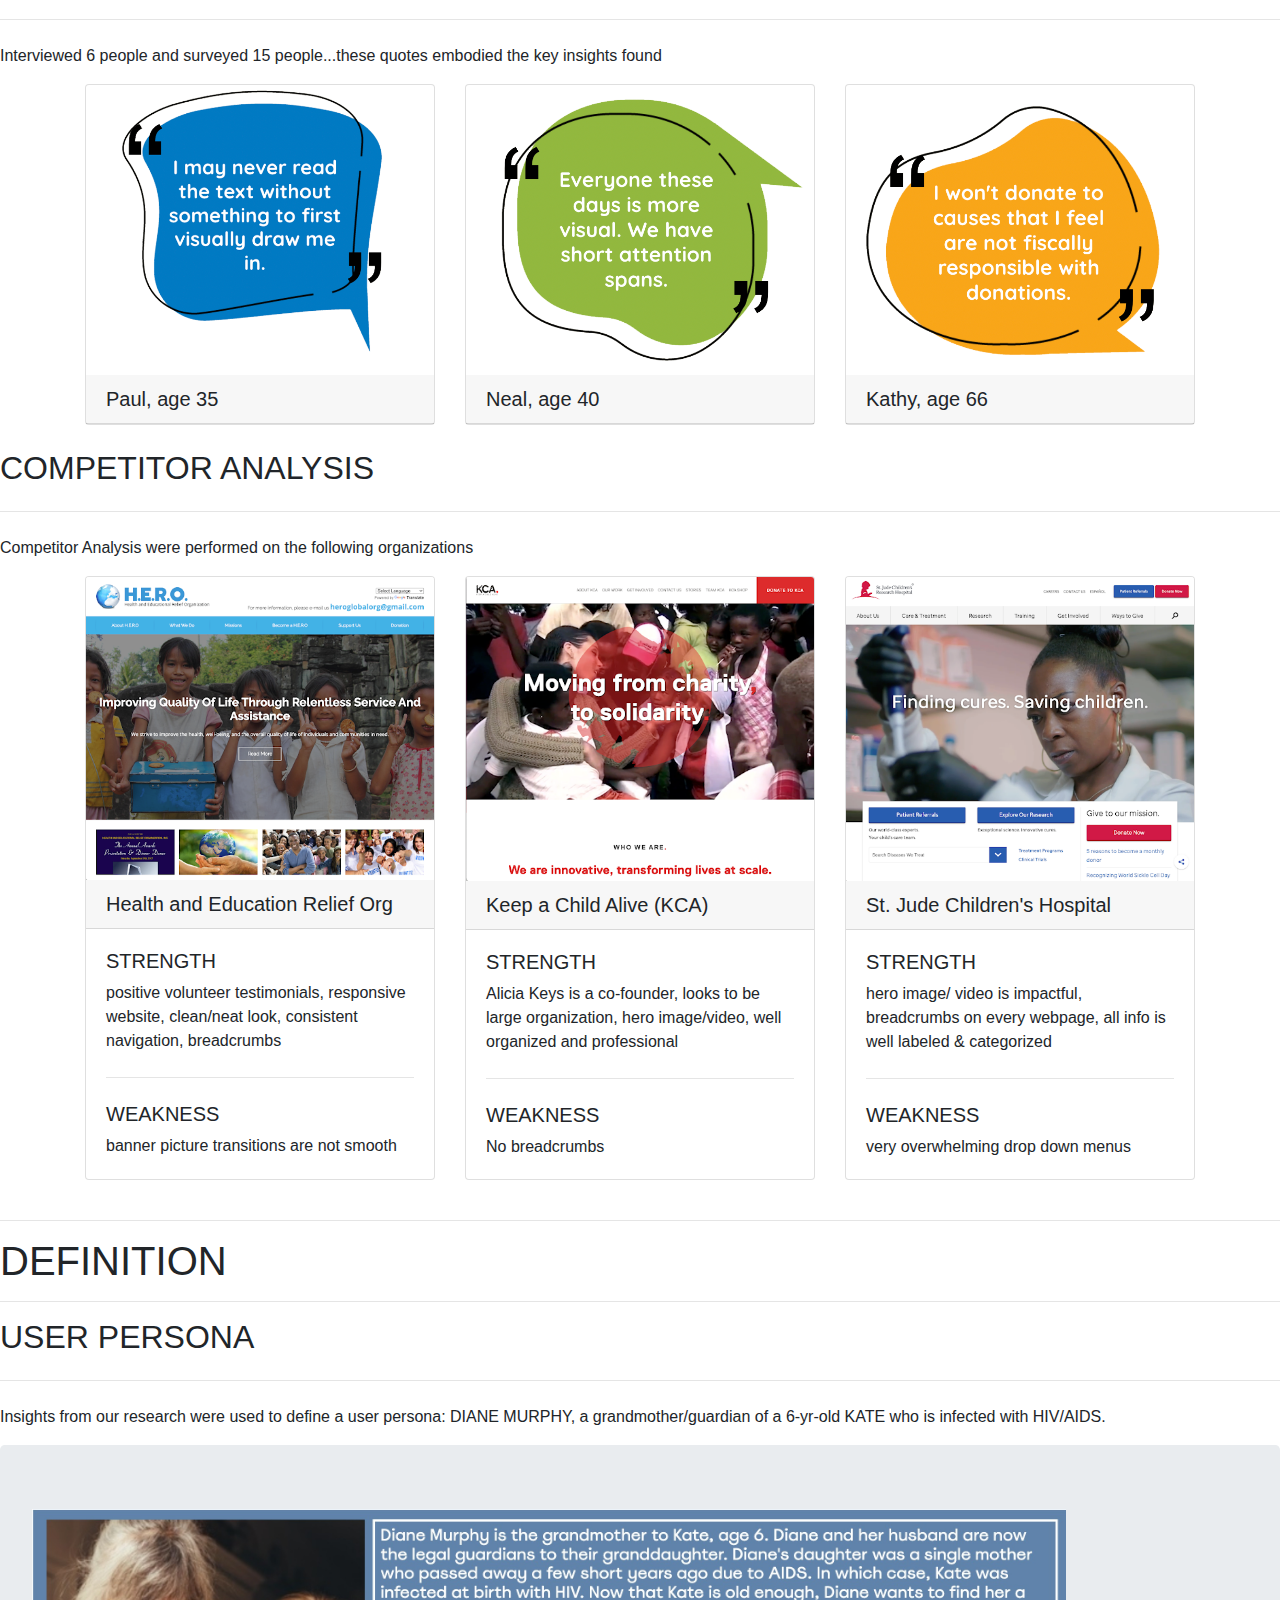
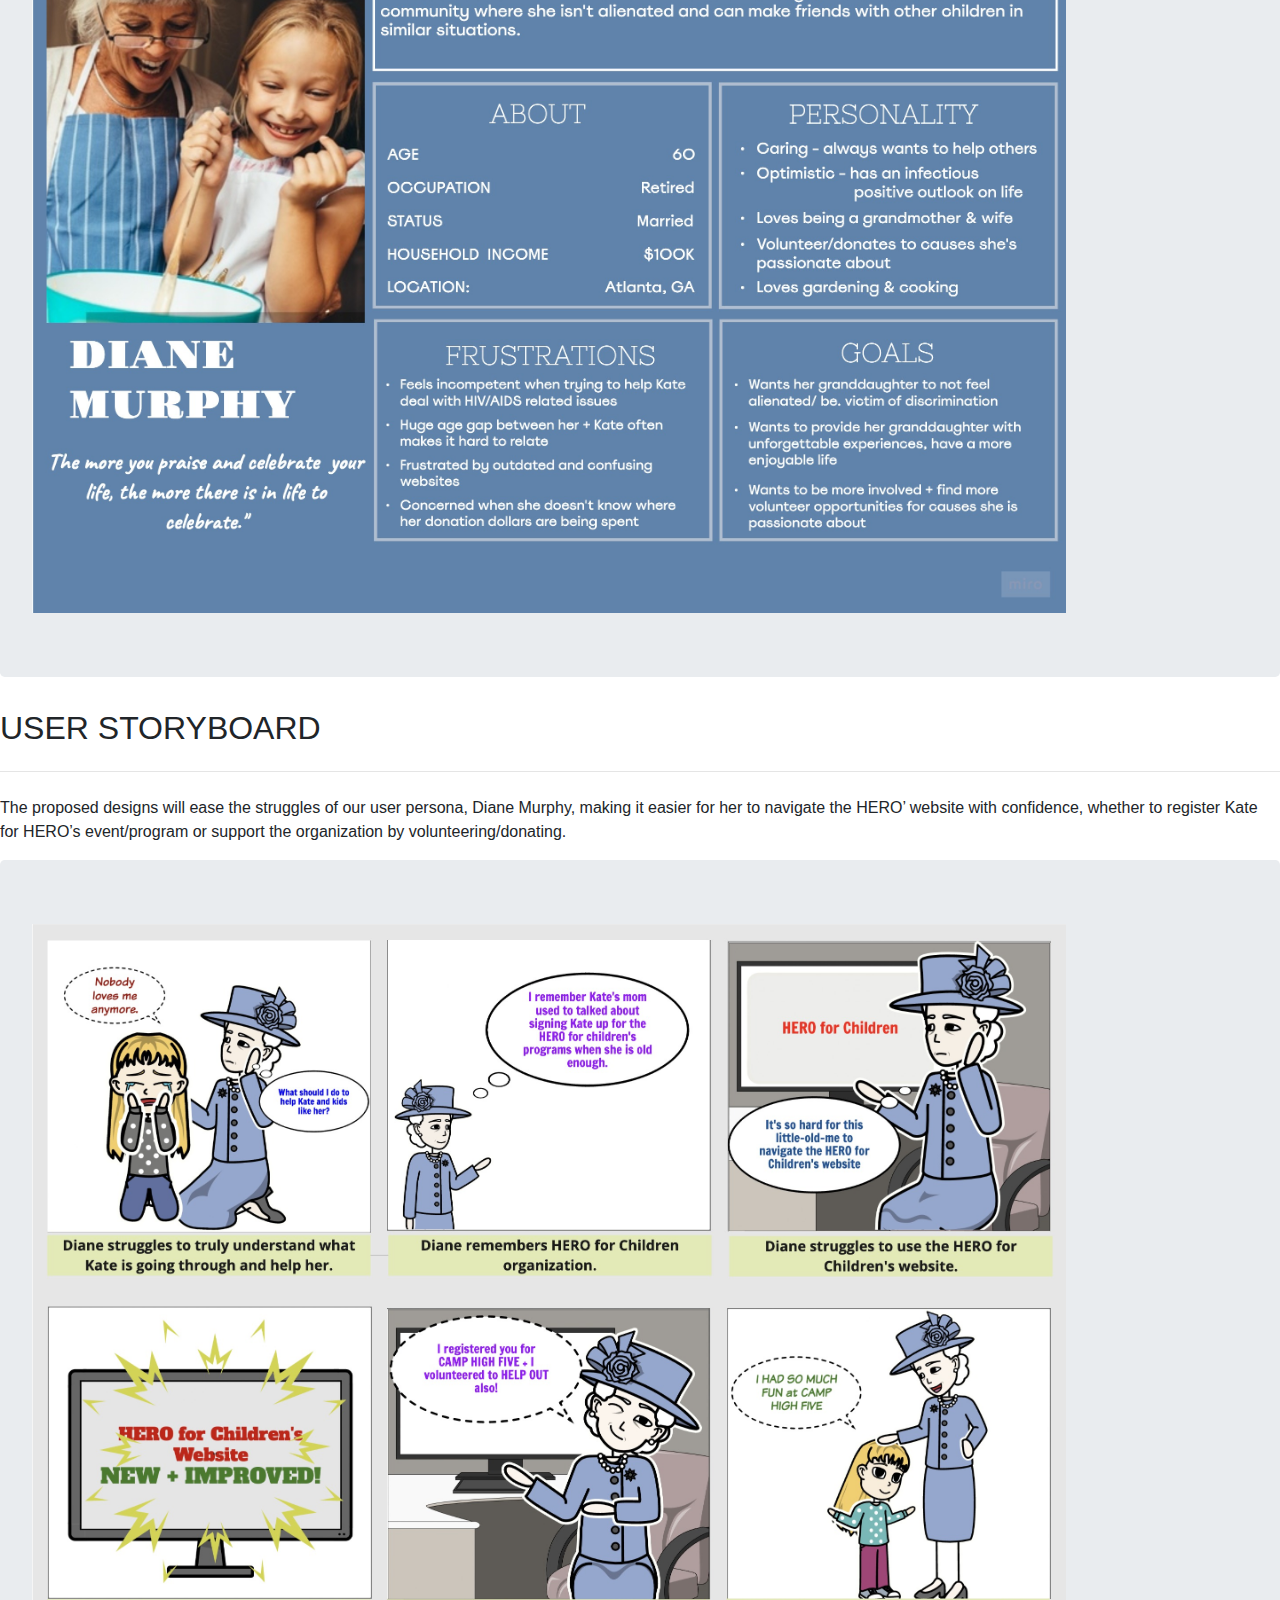
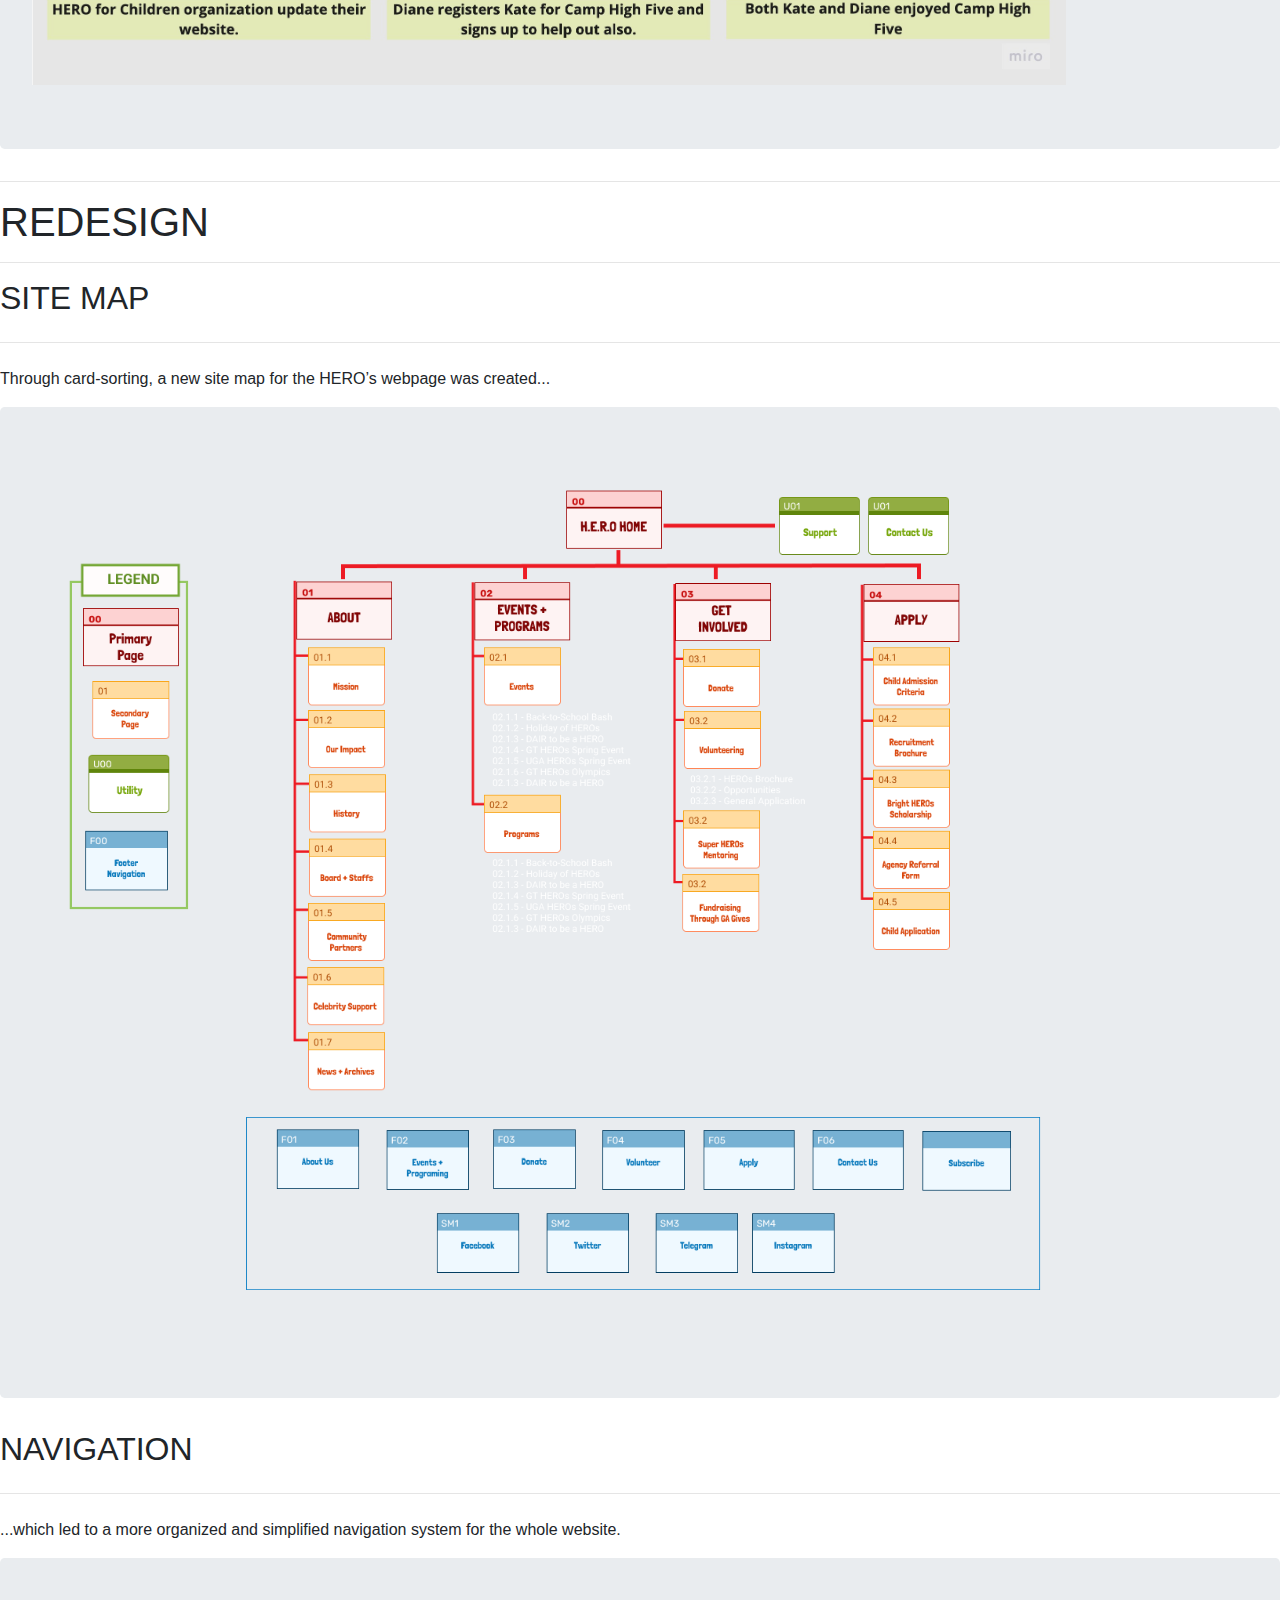
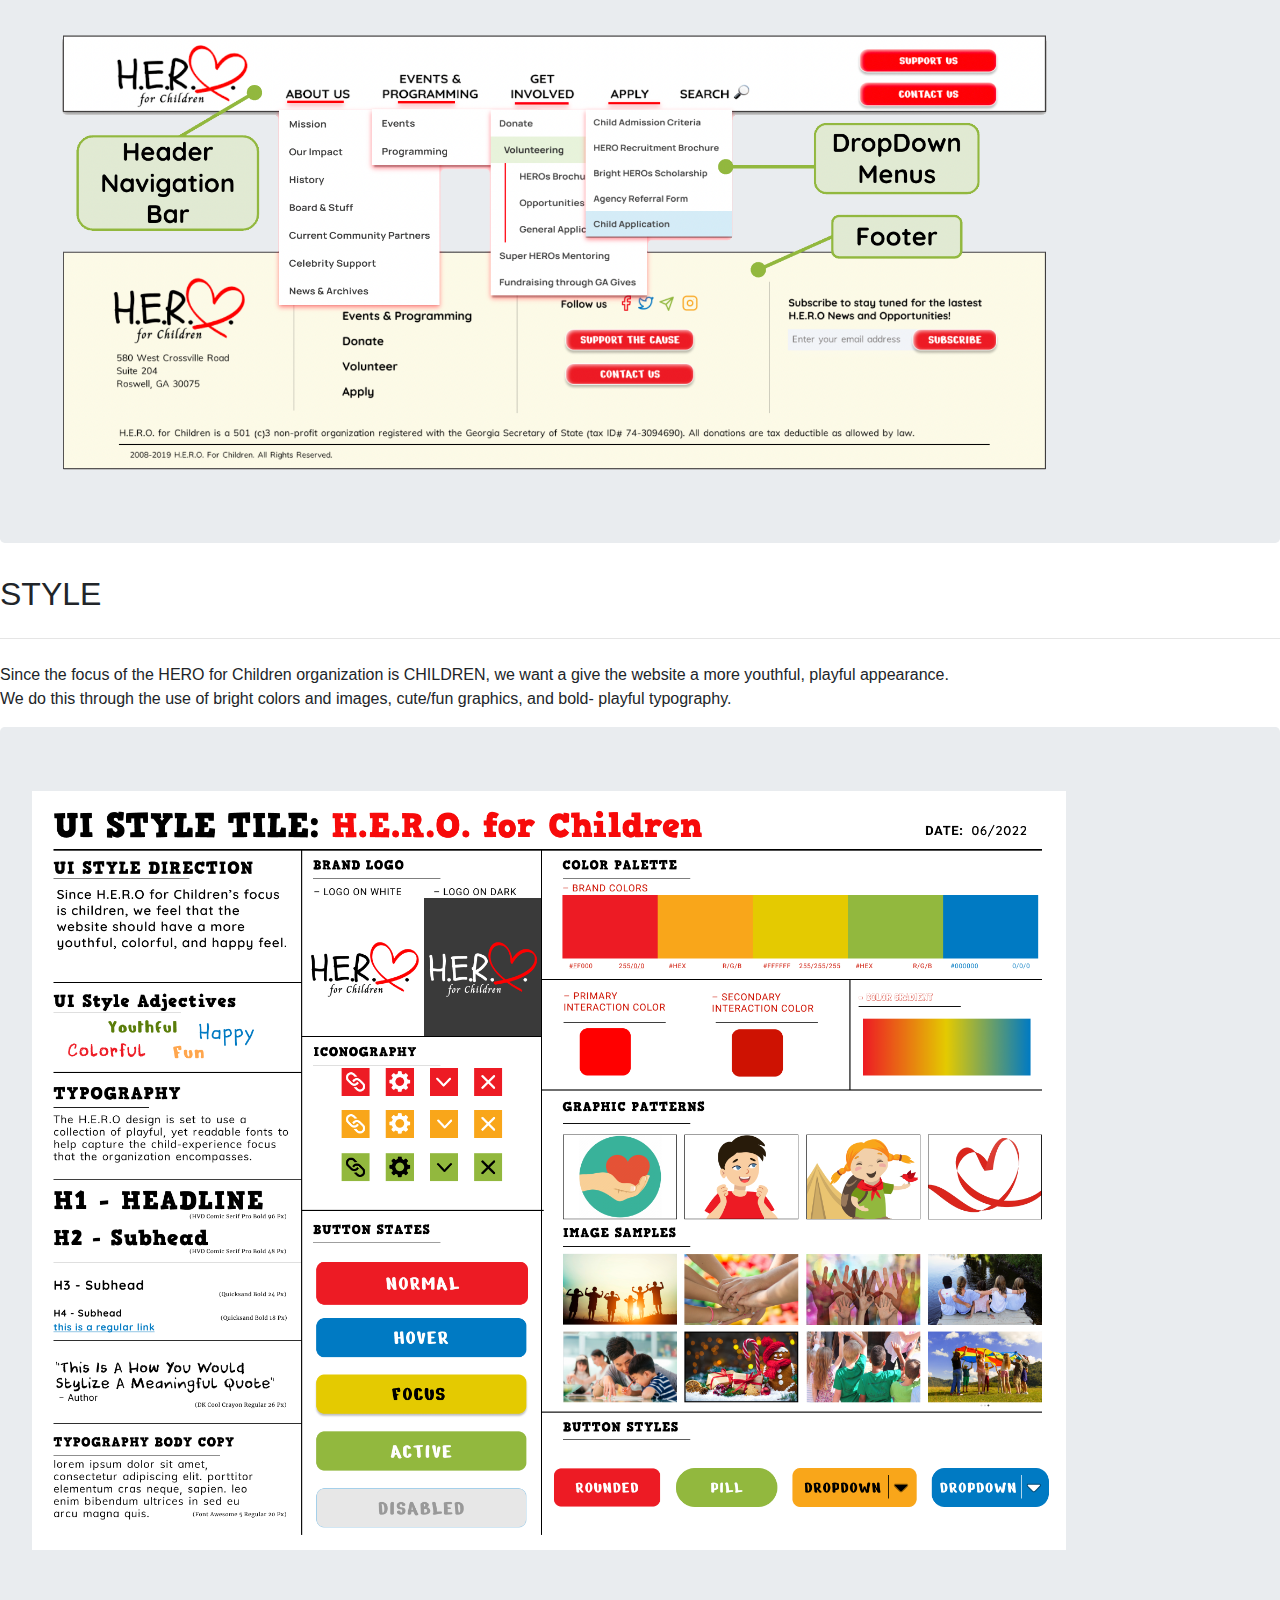
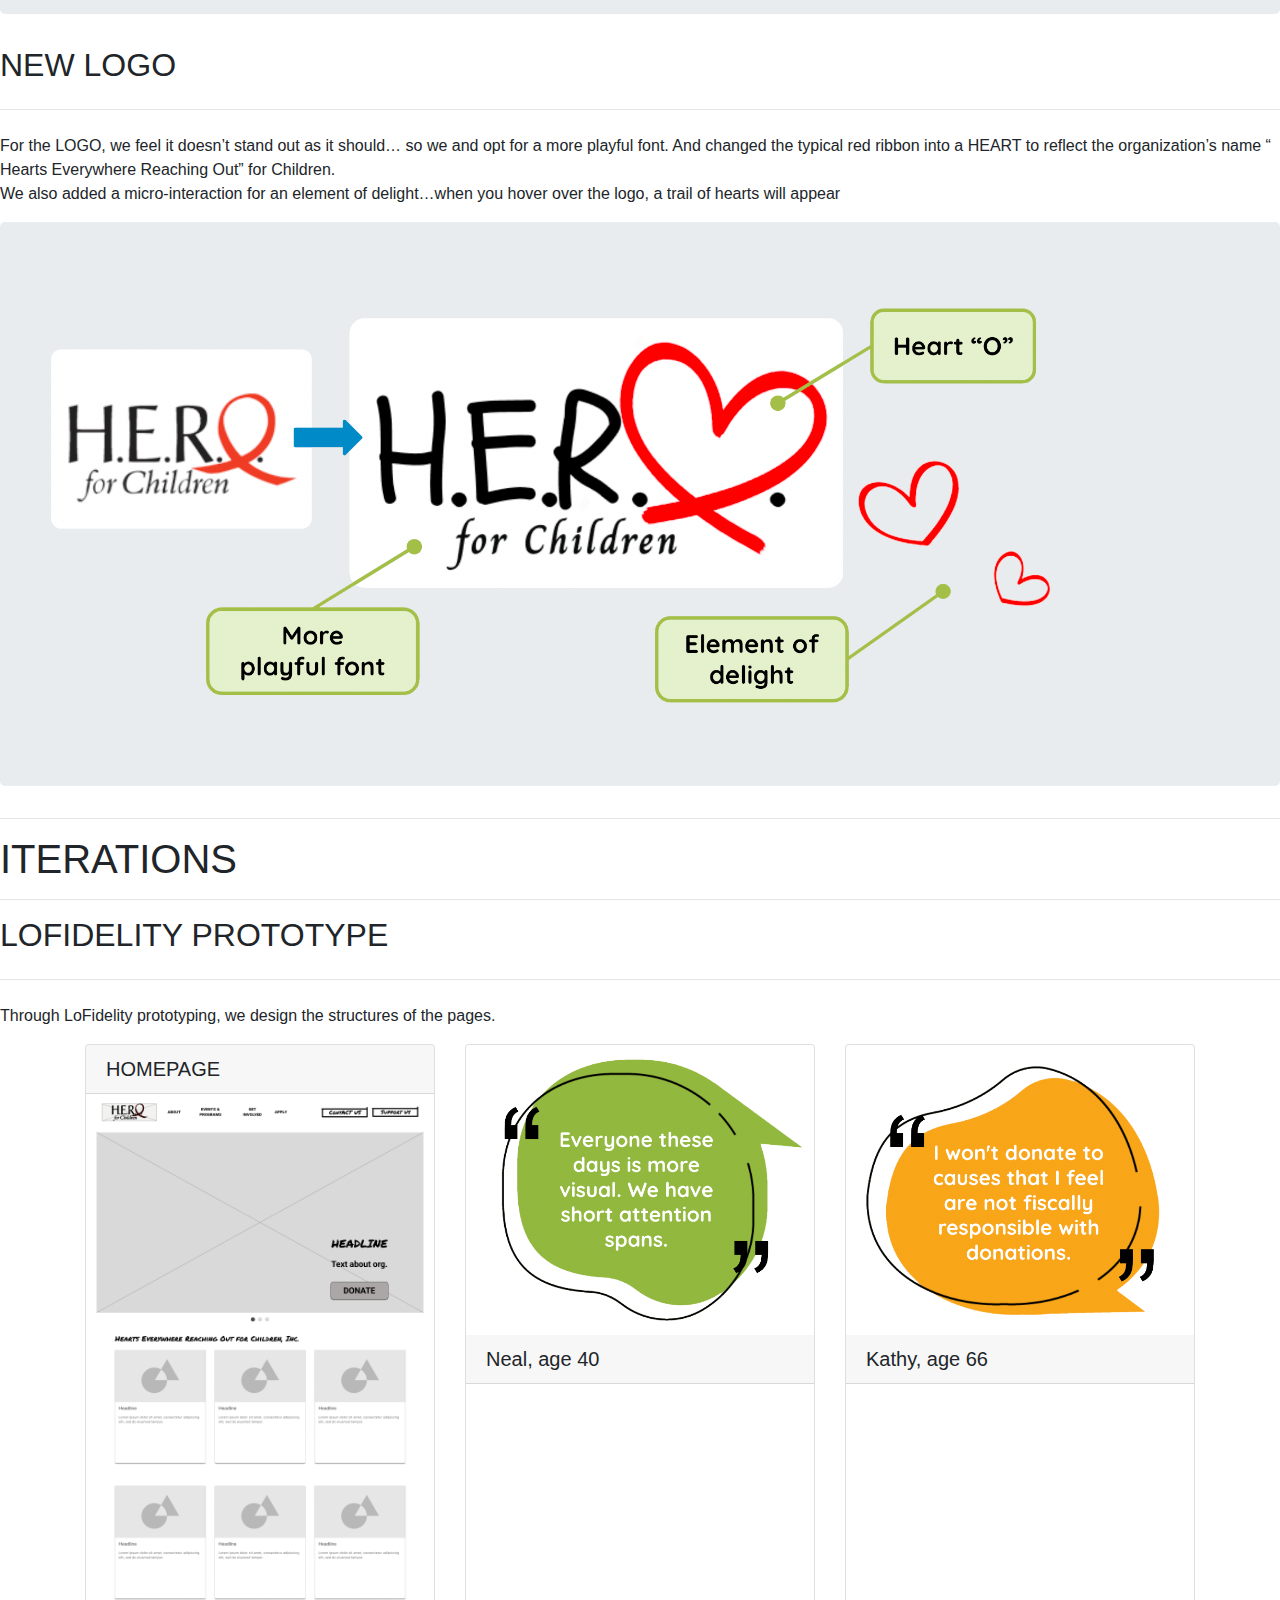
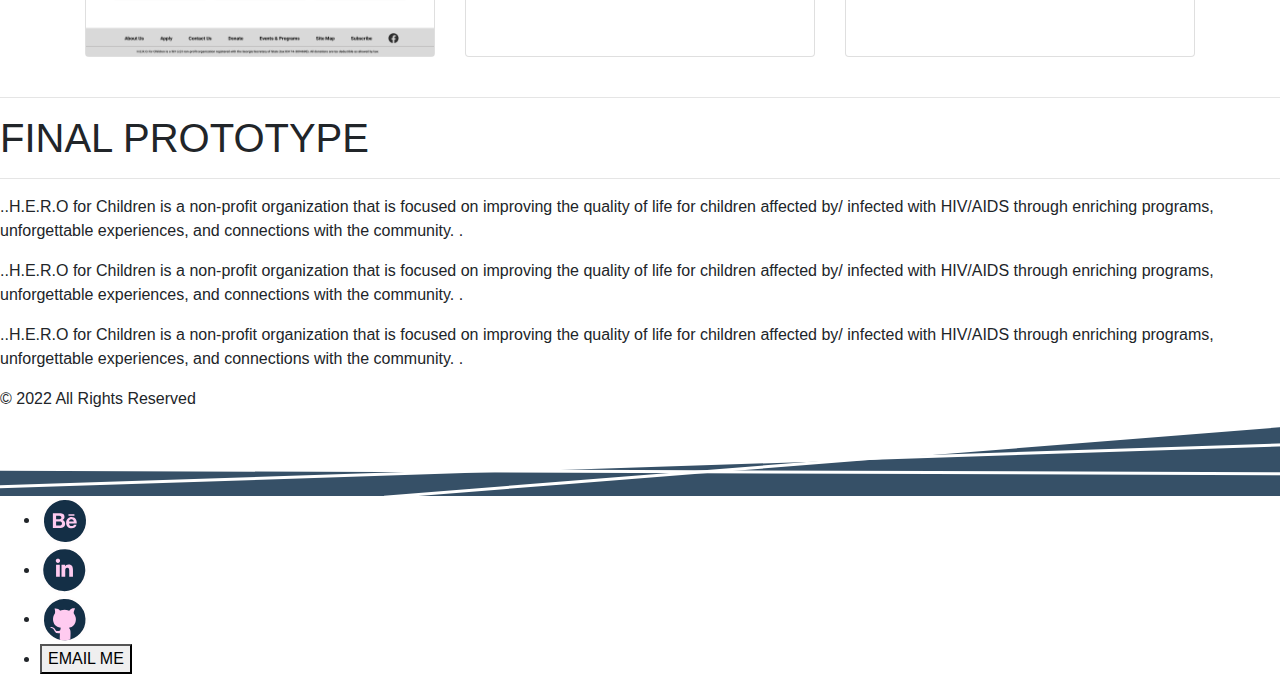
==== commit 901d5d15: "iterations" ====
--- a/index.html
+++ b/index.html
@@ -80,10 +80,24 @@
                         <a class="nav-link ml-3 my-1" href="#item-3-2"> User StoryBoard </a> -->
                     </nav>
 
-                    <a class="nav-link" href="#item-4">DESIGN</a>
+                    <a class="nav-link" href="#item-4">REDESIGN</a>
                     <nav class="nav nav-pills flex-column">
-                        <a class="nav-link ml-3 my-1" href="#item-4-1"> SITE MAP</a>
-                        <a class="nav-link ml-3 my-1" href="#item-4-2"> USER FLOW </a>
+                        <!-- <a class="nav-link ml-3 my-1" href="#item-4-1"> Site Map</a>
+                        <a class="nav-link ml-3 my-1" href="#item-4-2"> Navigation </a>
+                        <a class="nav-link ml-3 my-1" href="#item-4-4"> Style </a>
+                        <a class="nav-link ml-3 my-1" href="#item-4-5"> New Logo </a> -->
+                    </nav>
+
+                    <a class="nav-link" href="#item-5">ITERATIONS</a>
+                    <nav class="nav nav-pills flex-column">
+                        <a class="nav-link ml-3 my-1" href="#item-5-1"> SITE MAP</a>
+                        <a class="nav-link ml-3 my-1" href="#item-5-2"> USER FLOW </a>
+                    </nav>
+
+                    <a class="nav-link" href="#item-6">FINAL PROTOTYPE</a>
+                    <nav class="nav nav-pills flex-column">
+                        <a class="nav-link ml-3 my-1" href="#item-5-1"> SITE MAP</a>
+                        <a class="nav-link ml-3 my-1" href="#item-5-2"> USER FLOW </a>
                     </nav>
 
                 </nav>
@@ -120,7 +134,7 @@
                 </section>
 
                 <section id="item-1-1">
-                    <h2 class="sectionHead">Overview</h2>
+                    <h2 class="sectionHead">OVERVIEW</h2>
                     <hr class="my-4">
 
                     <div class="container">
@@ -175,7 +189,7 @@
 
 
                 <section id="item-1-2">
-                    <h2 class="sectionHead">About H.E.R.O.</h2>
+                    <h2 class="sectionHead">ABOUT H.E.R.O.</h2>
                     <hr class="my-4">
                     <p>H.E.R.O for Children is an amazing non-profit organization that is focused on improving the
                         quality
@@ -188,7 +202,7 @@
                 </section>
 
                 <section id="item-1-3">
-                    <h2 class="sectionHead">The Problem</h2>
+                    <h2 class="sectionHead">THE PROBLEM</h2>
                     <hr class="my-4">
                     <p>The H.E.R.O. for Children website was designed to provide resources and supports for caregivers
                         focused on Quality of Life care for children with HIV/AIDS. However, due to inconsistent and
@@ -199,7 +213,7 @@
                 </section>
 
                 <section id="item-1-4">
-                    <h2 class="sectionHead">The Goal</h2>
+                    <h2 class="sectionHead">THE GOAL</h2>
                     <hr class="my-4">
                     <p>The main goal of the redesign was to improve the H.E.R.O. website by improving the visual design
                         and organization of website information so that people who wish to utilize the resources or
@@ -214,7 +228,7 @@
                 </section>
 
                 <section id="item-2-1">
-                    <h2 class="sectionHead">Objectives</h2>
+                    <h2 class="sectionHead">OBJECTVES</h2>
                     <hr class="my-4">
                     <div class="row justify-content-around">
                         <div class="col-4">
@@ -228,16 +242,13 @@
                             </p>
                         </div>
                    
-                    <!-- <hr class="my-4"> -->
-                    
-                    <!-- <hr class="my-4"> -->
                     
                 </section>
 
 
  <!-- Use BOOTSTRAP 4's COL SYSTEM -->
                 <section id="item-2-2">
-                    <h2 class="sectionHead">Key Insights</h2>
+                    <h2 class="sectionHead">KEY INSIGHTS</h2>
                     <hr class="my-4">
                     <p>Interviewed 6 people and surveyed 15 people...these quotes embodied the key insights found</p>
                     <div class="container">
@@ -268,7 +279,7 @@
 
  <!-- Use BOOTSTRAP 4's CARD component-->
                 <section id="item-2-3">
-                    <h2 class="sectionHead">Competitor Analysis</h2>
+                    <h2 class="sectionHead">COMPETITOR ANALYSIS</h2>
                     <hr class="my-4">
                     <p>Competitor Analysis were performed on the following organizations</p>
                     <div class="container">
@@ -328,7 +339,7 @@
                 </section>
 
                 <section id="item-3-1">
-                    <h2 class="sectionHead">User Persona</h2>
+                    <h2 class="sectionHead">USER PERSONA</h2>
                     <hr class="my-4">
                     <p>Insights from our research were used to define  a  user persona: DIANE MURPHY, a grandmother/guardian of a 6-yr-old KATE who is infected with HIV/AIDS.</p>
                     <div class="jumbotron jumboImages">
@@ -338,7 +349,7 @@
                 </section>
 
                 <section id="item-3-2">
-                    <h2 class="sectionHead">User Storyboard</h2>
+                    <h2 class="sectionHead">USER STORYBOARD</h2>
                     <hr class="my-4">
                     <p>The proposed designs will ease the struggles of our user persona, Diane Murphy, making it easier for her to navigate the HERO’ website with confidence, whether to register Kate for HERO’s event/program or support the organization by volunteering/donating.  </p>
                     <div class="jumbotron jumboImages">
@@ -349,13 +360,13 @@
 
                 <section id="item-4">
                     <hr class="titlehrtop">
-                    <h1 class="sectionTitle">DESIGN</h1>
+                    <h1 class="sectionTitle">REDESIGN</h1>
                     <hr class="titlehrbottom">
                 </section>
 
 
                 <section id="item-4-1">
-                    <h2 class="sectionHead">Site Map</h2>
+                    <h2 class="sectionHead">SITE MAP</h2>
                     <hr class="my-4">
                     <p>Through card-sorting, a new site map for the HERO’s webpage was created...</p>
                     <div class="jumbotron jumboImages">
@@ -365,7 +376,7 @@
                 </section>
 
                 <section id="item-4-2">
-                    <h2 class="sectionHead">Navigation</h2>
+                    <h2 class="sectionHead">NAVIGATION</h2>
                     <hr class="my-4">
                     <p>...which led to a more organized and simplified navigation system for the whole website.
                     </p>
@@ -376,7 +387,7 @@
                 </section>
 
                 <section id="item-4-3">
-                    <h2 class="sectionHead">Style</h2>
+                    <h2 class="sectionHead">STYLE</h2>
                     <hr class="my-4">
                     <p>Since the focus of the HERO for Children organization is CHILDREN, we want a give the website a more youthful, playful appearance. <br>
                         We do this through the use of bright colors and images, cute/fun graphics, and bold- playful typography.  
@@ -388,7 +399,7 @@
                 </section>
 
                 <section id="item-4-4">
-                    <h2 class="sectionHead">New Logo</h2>
+                    <h2 class="sectionHead">NEW LOGO</h2>
                     <hr class="my-4">
                     <p>For the LOGO, we feel it doesn’t stand out as it should… so we and opt for a more playful font. And changed the typical red ribbon into a HEART to reflect the organization’s name “ Hearts Everywhere Reaching Out” for Children. <br> We also added a micro-interaction for an element of delight…when you hover over the logo, a trail of hearts will appear</p>
                     <div class="jumbotron jumboImages">
@@ -401,6 +412,36 @@
                     <hr class="titlehrtop">
                     <h1 class="sectionTitle">ITERATIONS</h1>
                     <hr class="titlehrbottom">
+                </section>
+
+                <section id="item-5-1">
+                    <h2 class="sectionHead">LOFIDELITY PROTOTYPE</h2>
+                    <hr class="my-4">
+                    <p>Through LoFidelity prototyping, we design the structures of the pages. </p>
+                    <div class="container">
+                        <div class="row row-cols-1 row-cols-md-3">
+
+                            <div class="col mb-4">
+                                <div class="card h-100">
+                                    <h5 class="card-header">HOMEPAGE</h5>
+                                    <img src="images20/heroHome.png" class="card-img-top">
+                                </div>
+                            </div>
+
+                            <div class="col mb-4">
+                                <div class="card h-100">
+                                    <img src="images20/neal401.png" class="card-img-top">
+                                    <h5 class="card-header">Neal, age 40</h5>
+                                </div>
+                            </div>
+
+                            <div class="col mb-4">
+                                <div class="card h-100">
+                                    <img src="images20/kathy661.png" class="card-img-top">
+                                    <h5 class="card-header">Kathy, age 66</h5>
+                                </div>
+                            </div>
+
                 </section>
 
 
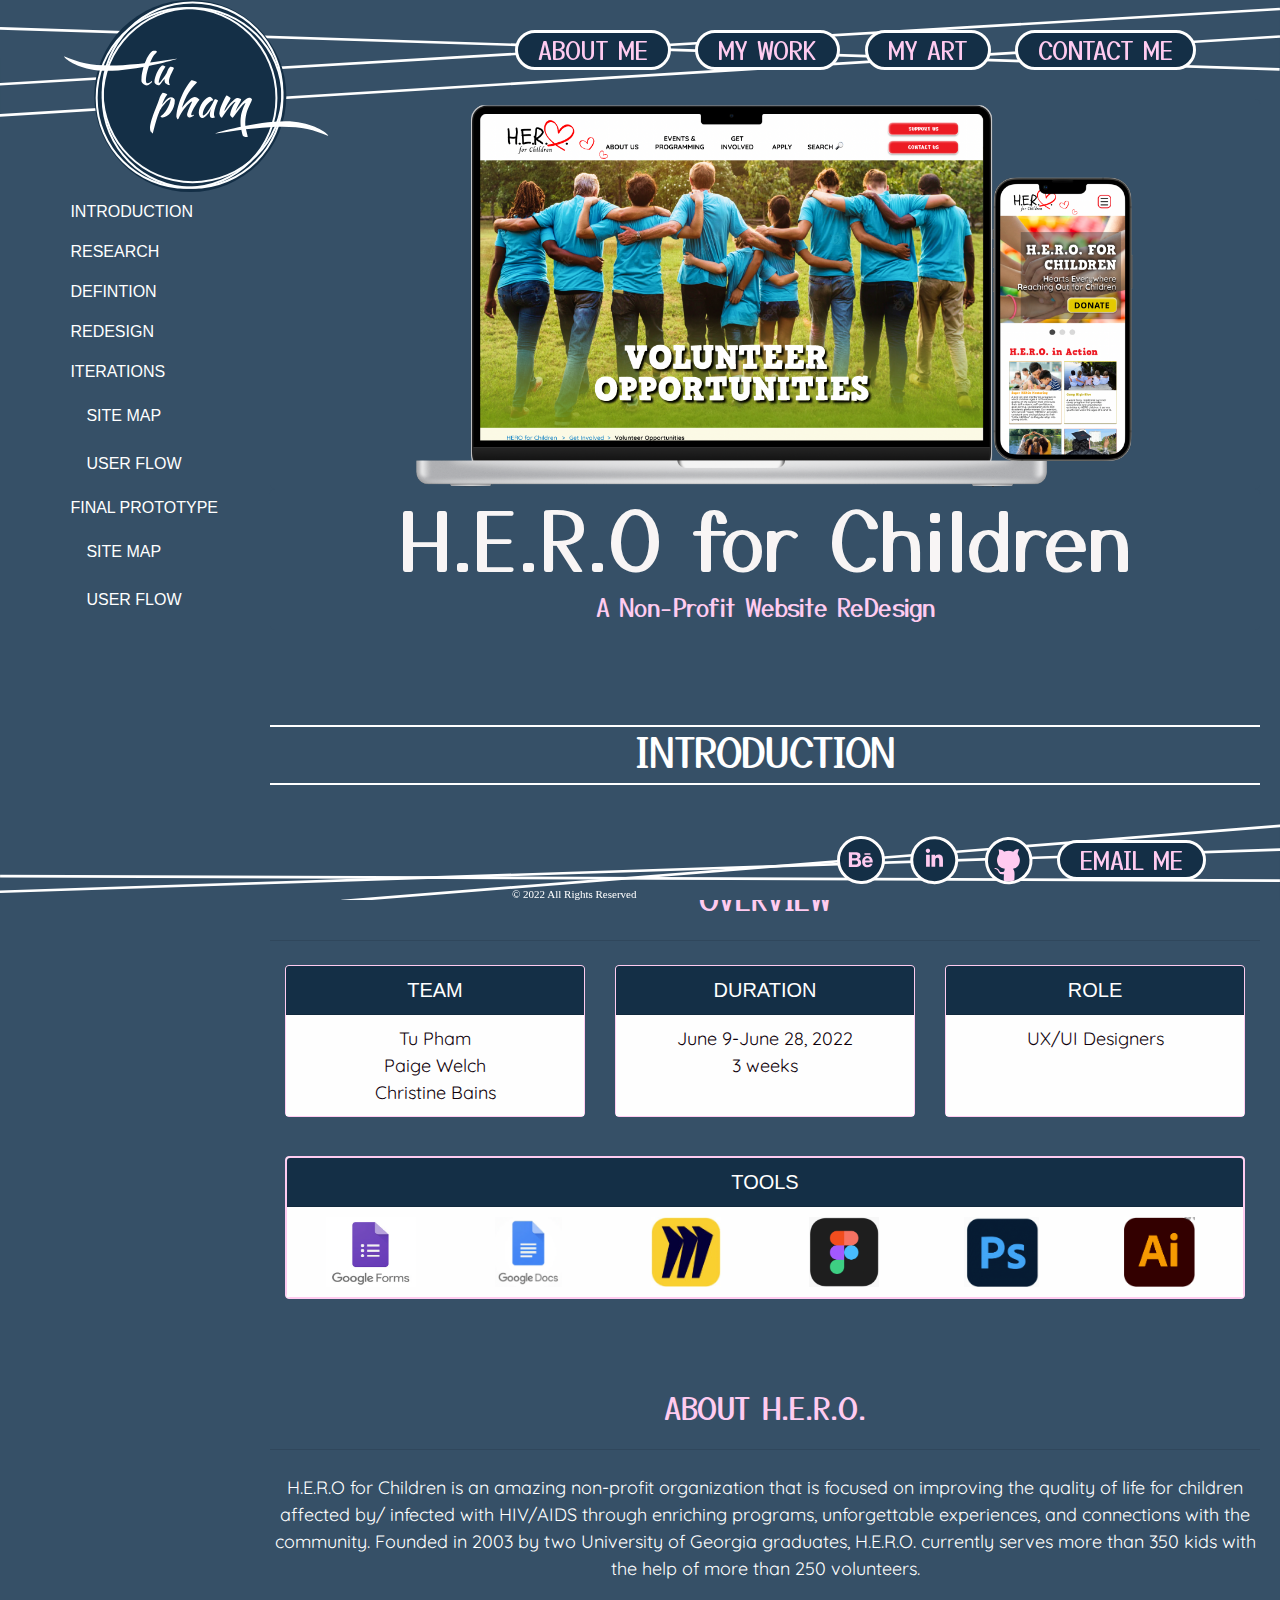
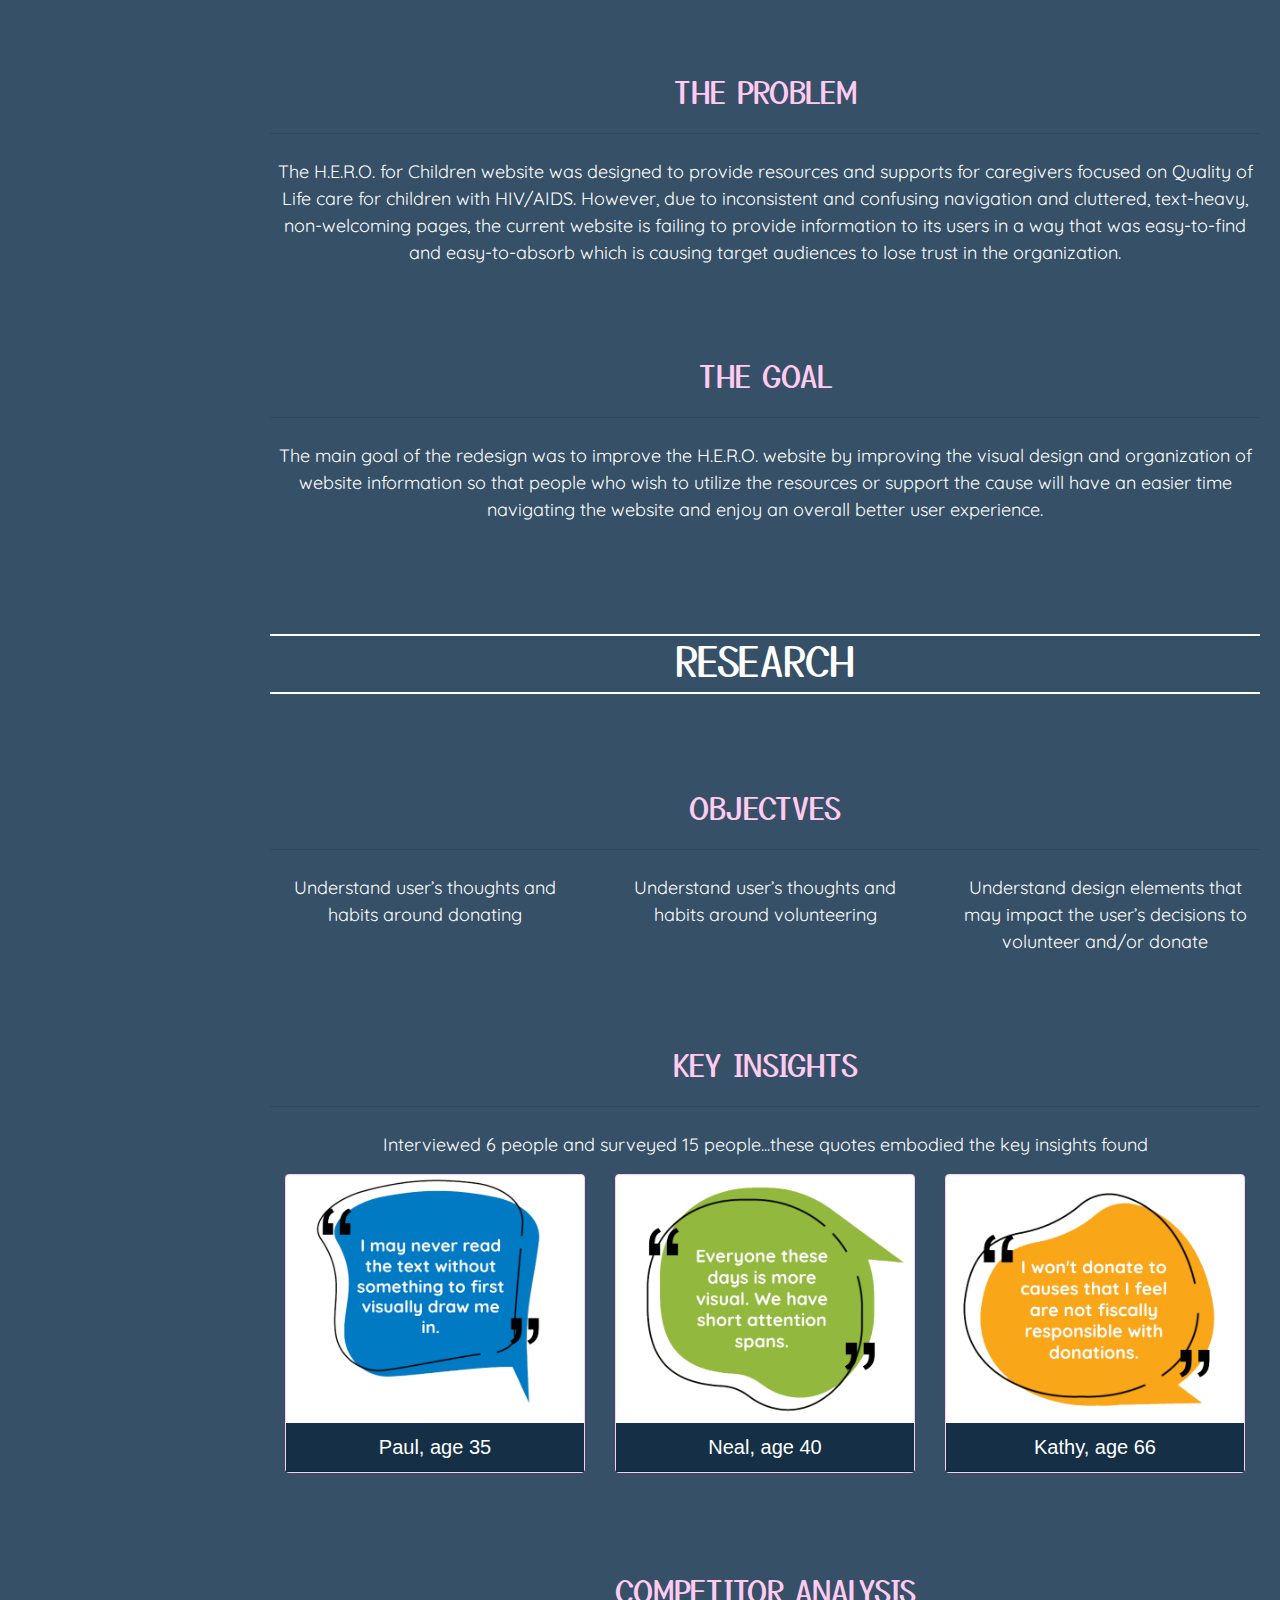
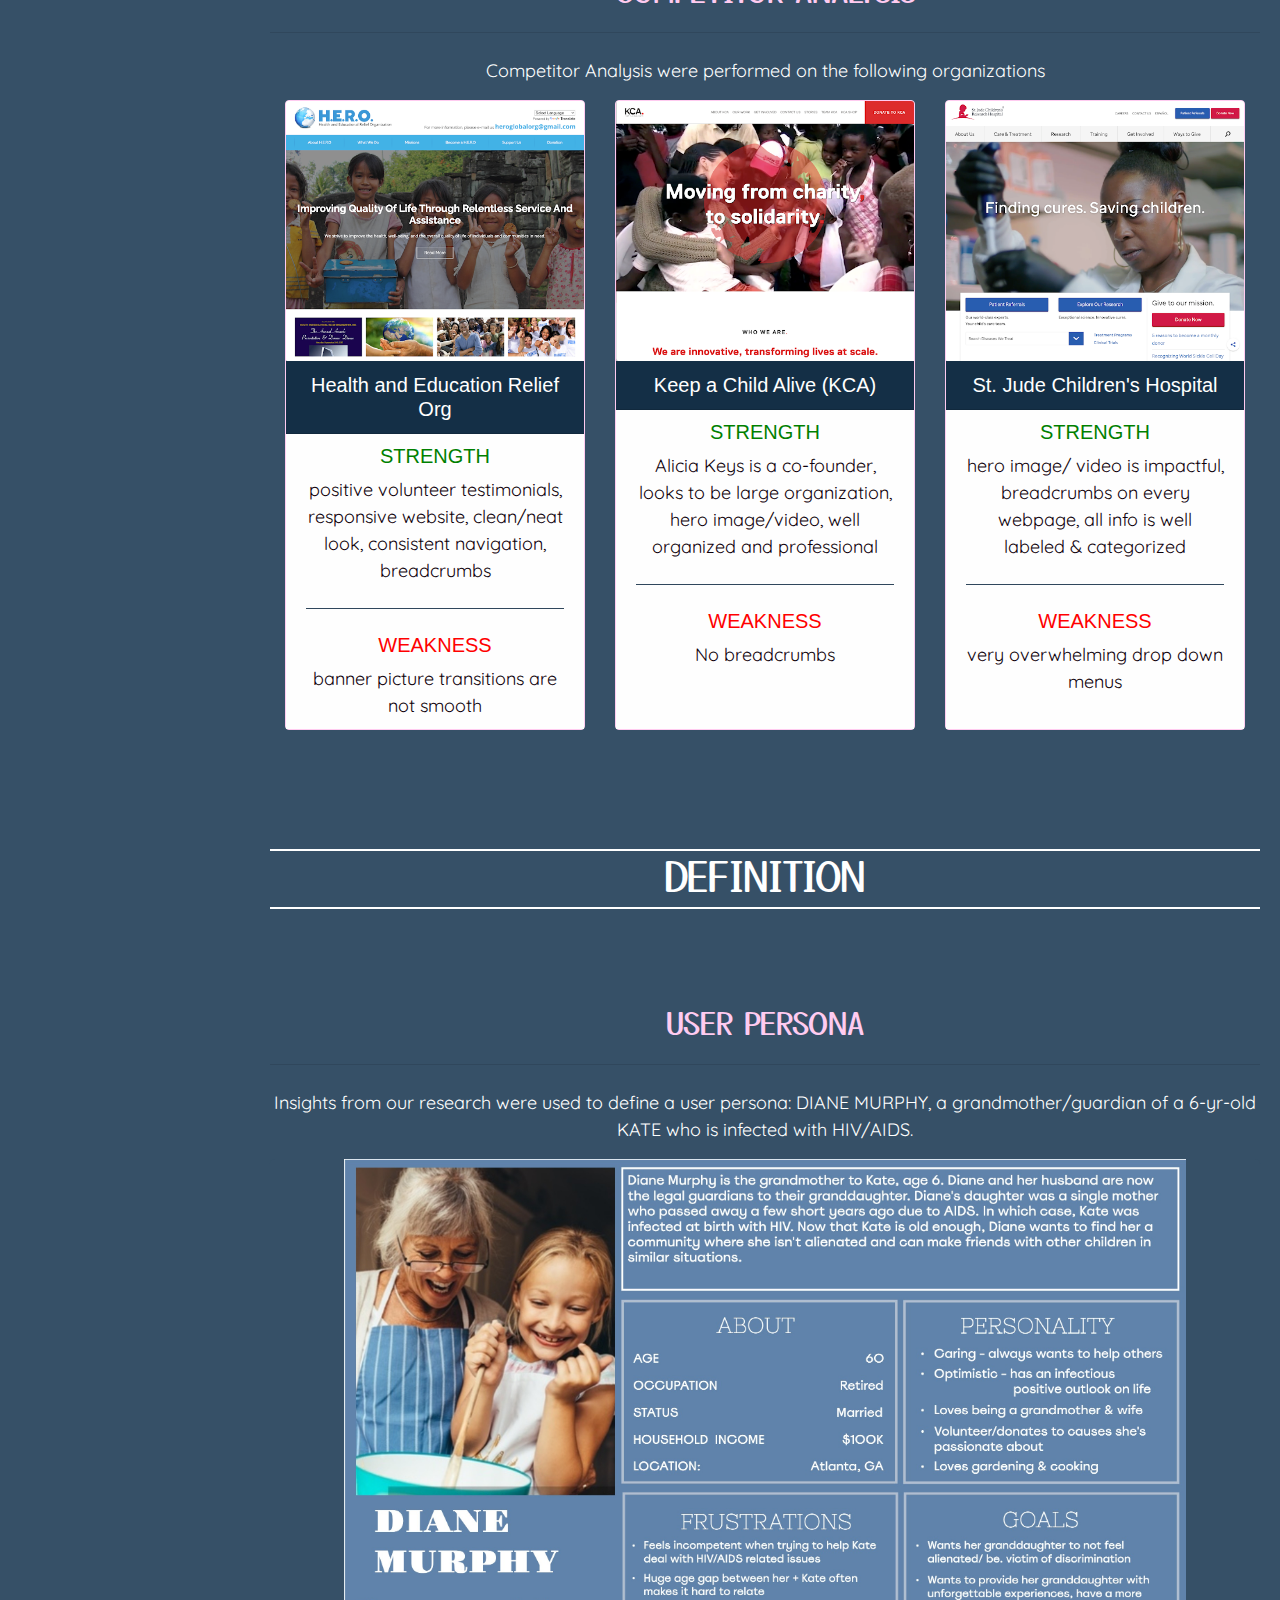
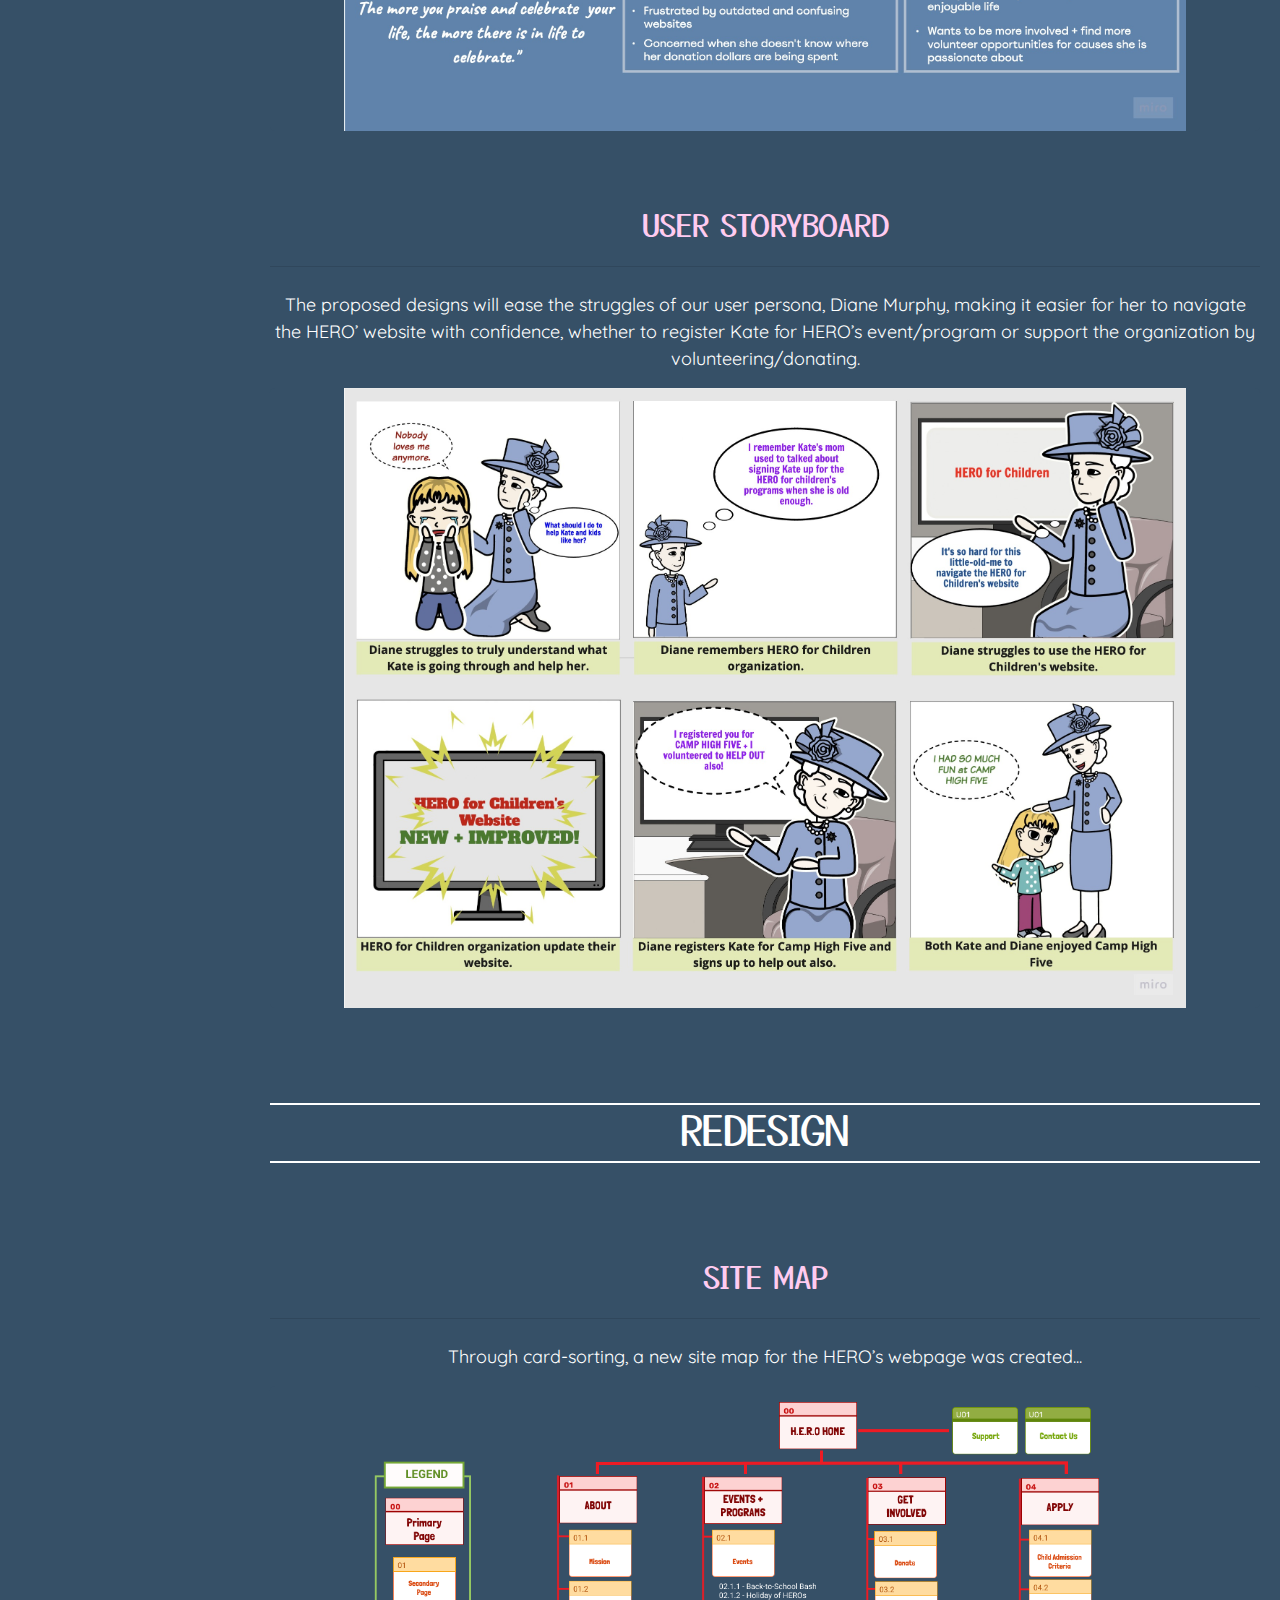
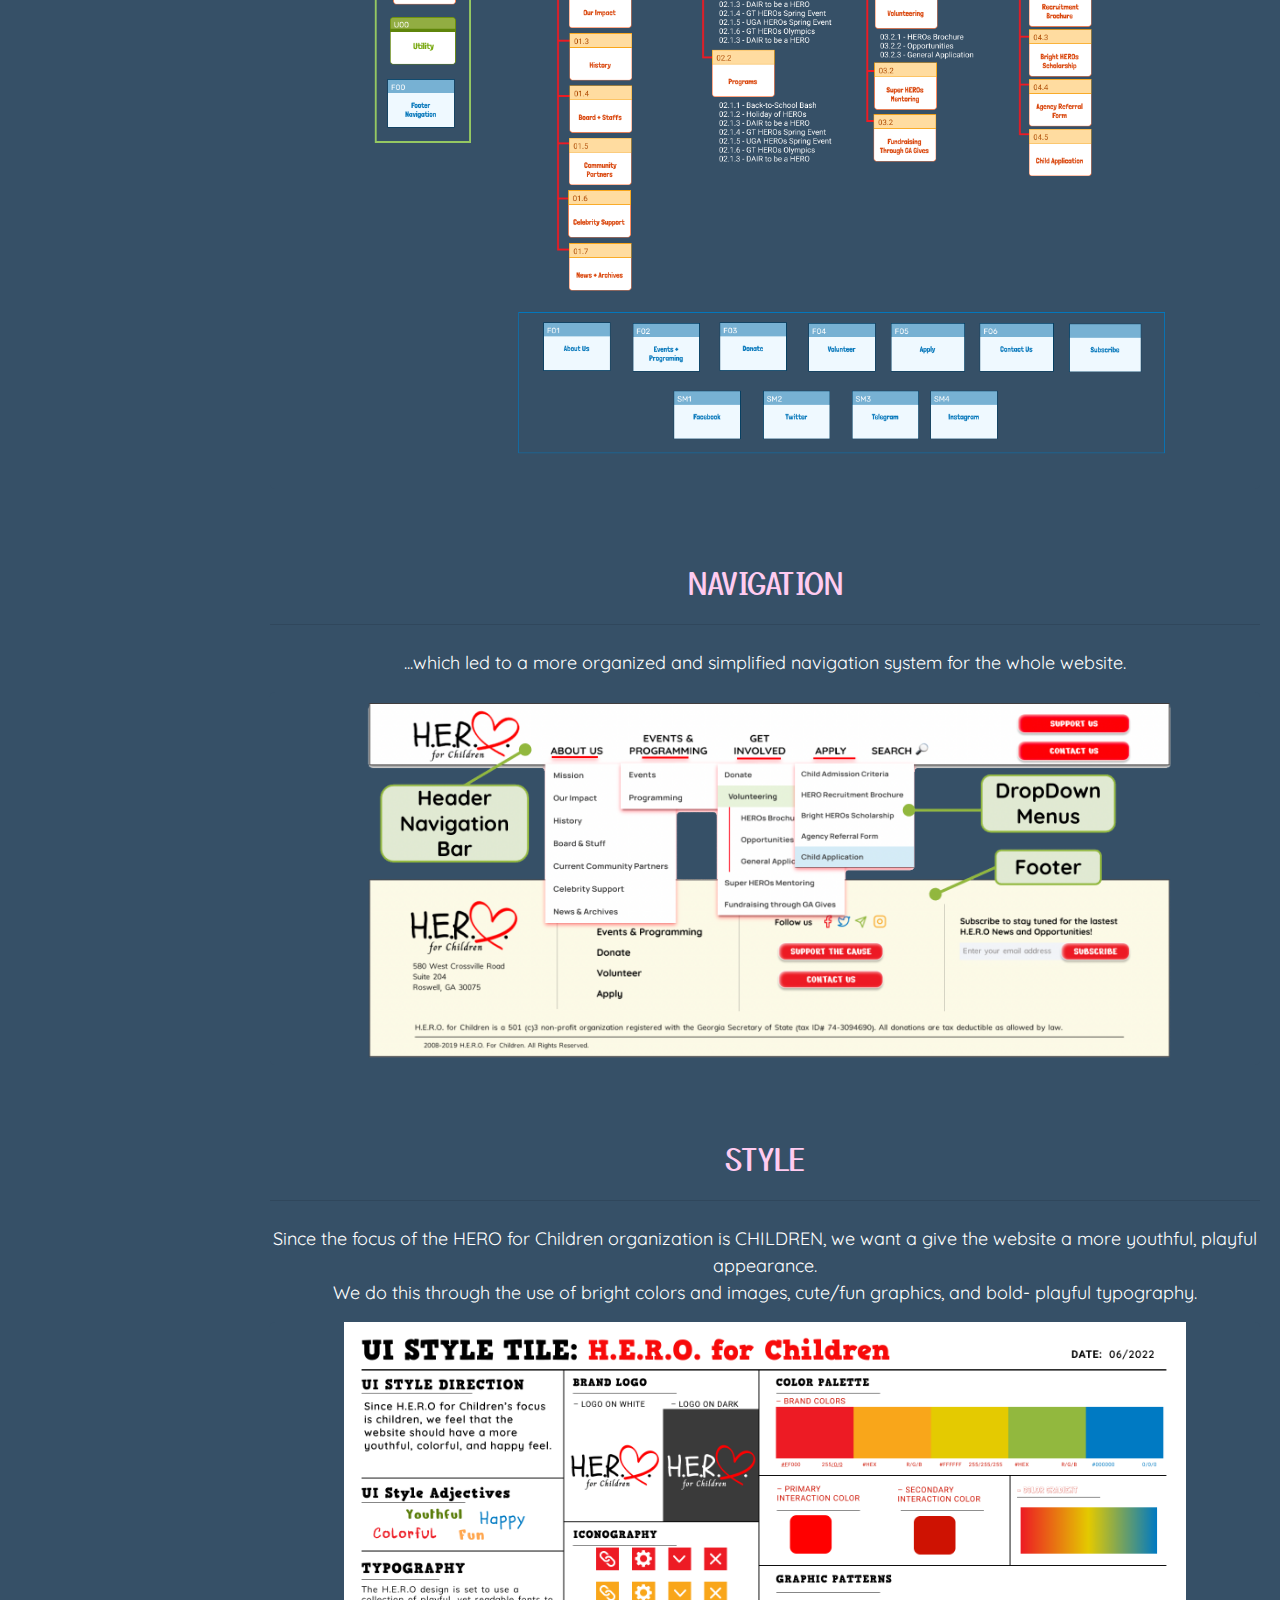
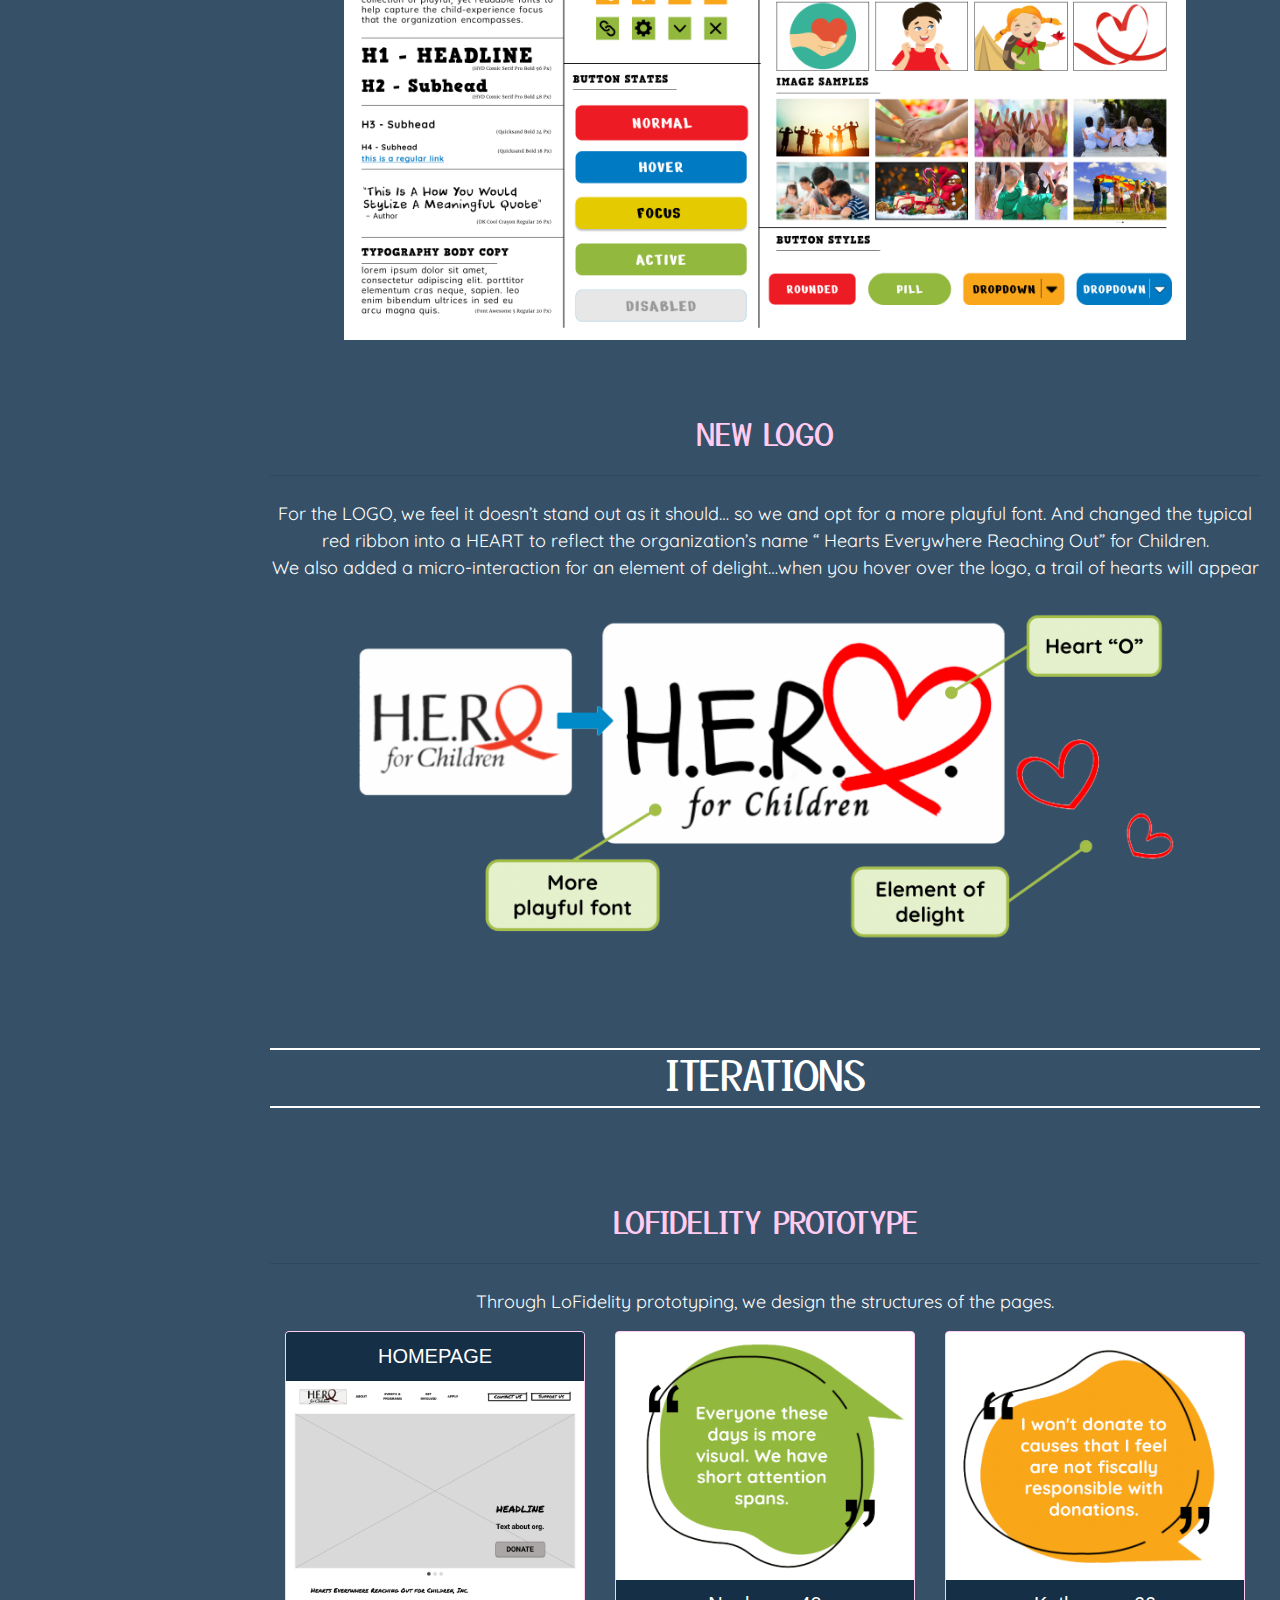
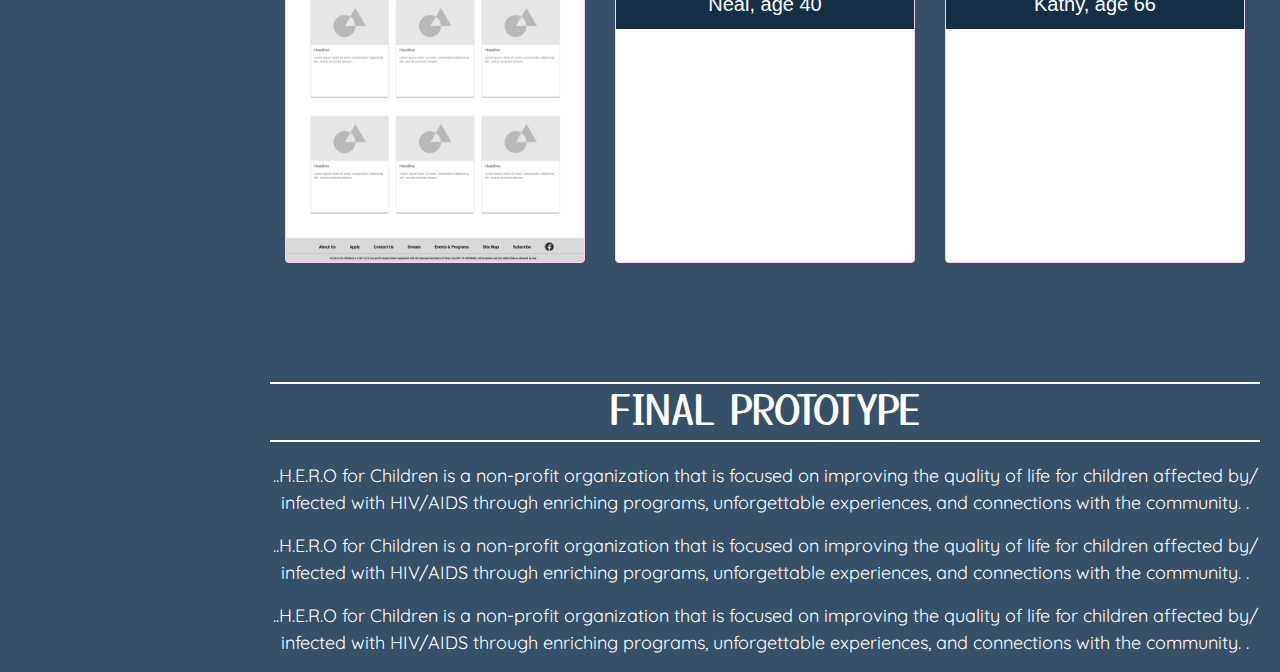
==== commit 5c889bb3: "fix" ====
--- a/index.html
+++ b/index.html
@@ -15,8 +15,8 @@
     <link href="https://fonts.googleapis.com/css2?family=Quicksand&display=swap" rel="stylesheet">
 
 
-    <link href="css/style.css" rel="stylesheet" type="text/css">
-    <script src="JS/hero.js"> </script>
+    <link href="CSS/style.css" rel="stylesheet" type="text/css">
+    <script src="JS/index.js"> </script>
 
 </head>
 
--- a/CSS/style.css
+++ b/CSS/style.css
@@ -0,0 +1,303 @@
+body {
+    background-color: #365067;
+    padding-bottom: 0px;
+    height: 100%;
+    position: relative;
+}
+
+.button {
+    font-family: 'Yusei Magic';
+    font-style: normal;
+    font-weight: 400;
+    font-size: 24px;
+    line-height: 24px;
+    text-align: center;
+    color: #FFCBF0;
+    background-color: #142F46;
+    border: 3px solid #FFFFFF;
+    padding: 5px 20px;
+    text-align: center;
+    text-decoration: none;
+    display: auto;
+    margin: 10px 0px;
+    cursor: pointer;
+    border-radius: 25px;
+}
+
+.button:hover {
+    background-color: #A43E87;
+    color: white;
+    transform: scale(1.2);
+}
+
+button.glowBtn {
+    color: white;
+    transform: scale(1.2);
+    background: #40629B;
+    border: 5px solid #FFFFFF;
+    box-shadow: 5px 5px 5px rgba(252, 251, 251, 0.5);
+}
+
+ul {
+    margin-bottom: 0%;
+    margin-top: 0;
+    padding: 0;
+    text-align: center;
+    vertical-align: middle;
+}
+
+
+/* FOOTER  */
+#footbg {
+    position: fixed;
+    width: 100%;
+    bottom: 0%;
+    z-index: 90;
+}
+
+.footerBlock {
+    position: fixed;
+    right: 5%;
+    bottom: 0%;
+    z-index: 120;
+    margin-bottom: 0%;
+}
+
+.footerText {
+    font-family: 'SF Pro Rounded';
+    font-style: normal;
+    font-weight: 200;
+    font-size: 11px;
+    line-height: 11px;
+    align-items: center;
+    text-align: center;
+    color: #FFFFFF;
+    z-index: 200;
+    position: fixed;
+    bottom: 0%;
+    left: 40%;
+}
+
+#bē:hover {
+    transform: scale(1.2);
+}
+
+#linkedin:hover {
+    transform: scale(1.2);
+}
+
+#github:hover {
+    transform: scale(1.2);
+}
+
+img.logo:hover {
+    transform: scale(1.2);
+}
+
+/* HEADER */
+.navbg {
+    width: 100%;
+    position: fixed;
+    top: 0%;
+    z-index: 90;
+}
+
+img.logo {
+    position: fixed;
+    right: 74.28%;
+    top: 0%;
+    bottom: 0.74%;
+    z-index: 130;
+}
+
+img.menu {
+    position: fixed;
+    right: 7%;
+    top: 2%;
+    z-index: 130;
+    display: none;
+}
+
+nav.inline-block {
+    position: fixed;
+    right: 5%;
+    top: 0%;
+    z-index: 120;
+    width: auto;
+}
+
+.inline-block {
+    display: inline-block;
+    vertical-align: middle;
+    padding: 10px;
+}
+
+
+
+
+@media only screen and (max-width: 800px) {
+    .logo {
+        width: 20%;
+    }
+
+    .headerbtn {
+        display: none;
+    }
+
+    img.menu {
+        display: block;
+    }
+
+
+}
+
+.title {
+    font-family: 'Yusei Magic';
+    font-size: 80px;
+    text-align: center;
+    color: #f8f5f5;
+}
+
+h1 {
+    font-family: 'Yusei Magic';
+    font-size: 90px;
+    text-align: center;
+    color: #f8f5f5;
+}
+
+
+.subhead {
+    font-family: 'Yusei Magic';
+    font-size: 24px;
+    text-align: center;
+    color: #FFCBF0;
+}
+
+p {
+    font-family: 'Quicksand';
+    font-weight: 400;
+    font-size: 18px;
+    text-align: center;
+    color: #ffffff;
+}
+
+.jumboImage {
+    text-align: center;
+}
+
+.jumbotron {
+    background-color: #365067;
+    background-size: cover;
+    padding: 0;
+    margin: 0;
+    background-repeat: no-repeat;
+    height: auto;
+    display: flex;
+    align-items: center;
+    justify-content: center;
+}
+
+hr {
+    background-color:#365067;
+    /* width: 0px; */
+
+}
+.titlehrtop{
+    margin-top: 20px;
+    margin-bottom: 0;
+    background-color: #FFFFFF;
+    border-top: 2px solid white;
+}
+.titlehrbottom{
+    margin-top: 0;
+    margin-bottom: 20px;
+    background-color: #FFFFFF;
+    border-top: 2px solid white;
+}
+
+.flexBox {
+    display: flex;
+    background-color: #365067;
+}
+
+.flexNav {
+    position: fixed;
+    width: 250px;
+    margin-top: 160px;
+    background-color: #365067;
+}
+
+.flexContent {
+    margin-left: 270px;
+    margin-right: 20px;
+    width: 100%;
+    align-items: center;
+}
+
+#spyMe {
+    position: relative;
+}
+
+.nav-link {
+    color: #FFFFFF;
+}
+
+.card {
+    border: 1px solid #FFCBF0;
+}
+
+.card.text-center {
+    margin: 15px;
+}
+
+.card-header {
+    text-align: center;
+    color: #FFFFFF;
+    background-color: #142F46;
+}
+
+.card-body {
+    background-color: #fefefe;
+    padding-top: 10px;
+    padding-bottom: 10px;
+    justify-content: center;
+}
+.card-bodyS{
+    text-align: center;
+    color: green;
+}
+.card-bodyW{
+    text-align: center;
+    color: red;
+}
+.card-text {
+    color: #0f010b;
+}
+
+.sectionHead {
+    font-family: 'Yusei Magic';
+    font-size: 30px;
+    text-align: center;
+    color: #FFCBF0;
+    text-align: center;
+    /* text-decoration: underline; */
+}
+
+.sectionTitle {
+    font-family: 'Yusei Magic';
+    font-size: 40px;
+    text-align: center;
+    color: #ffffff;
+    text-align: center;
+}
+
+section {
+    padding-top: 75px;
+}
+.objList{
+    background-color: #365067;
+    /* position: relative;
+    display: block; */
+    /* padding: 0.75rem 1.25rem; */
+ 
+}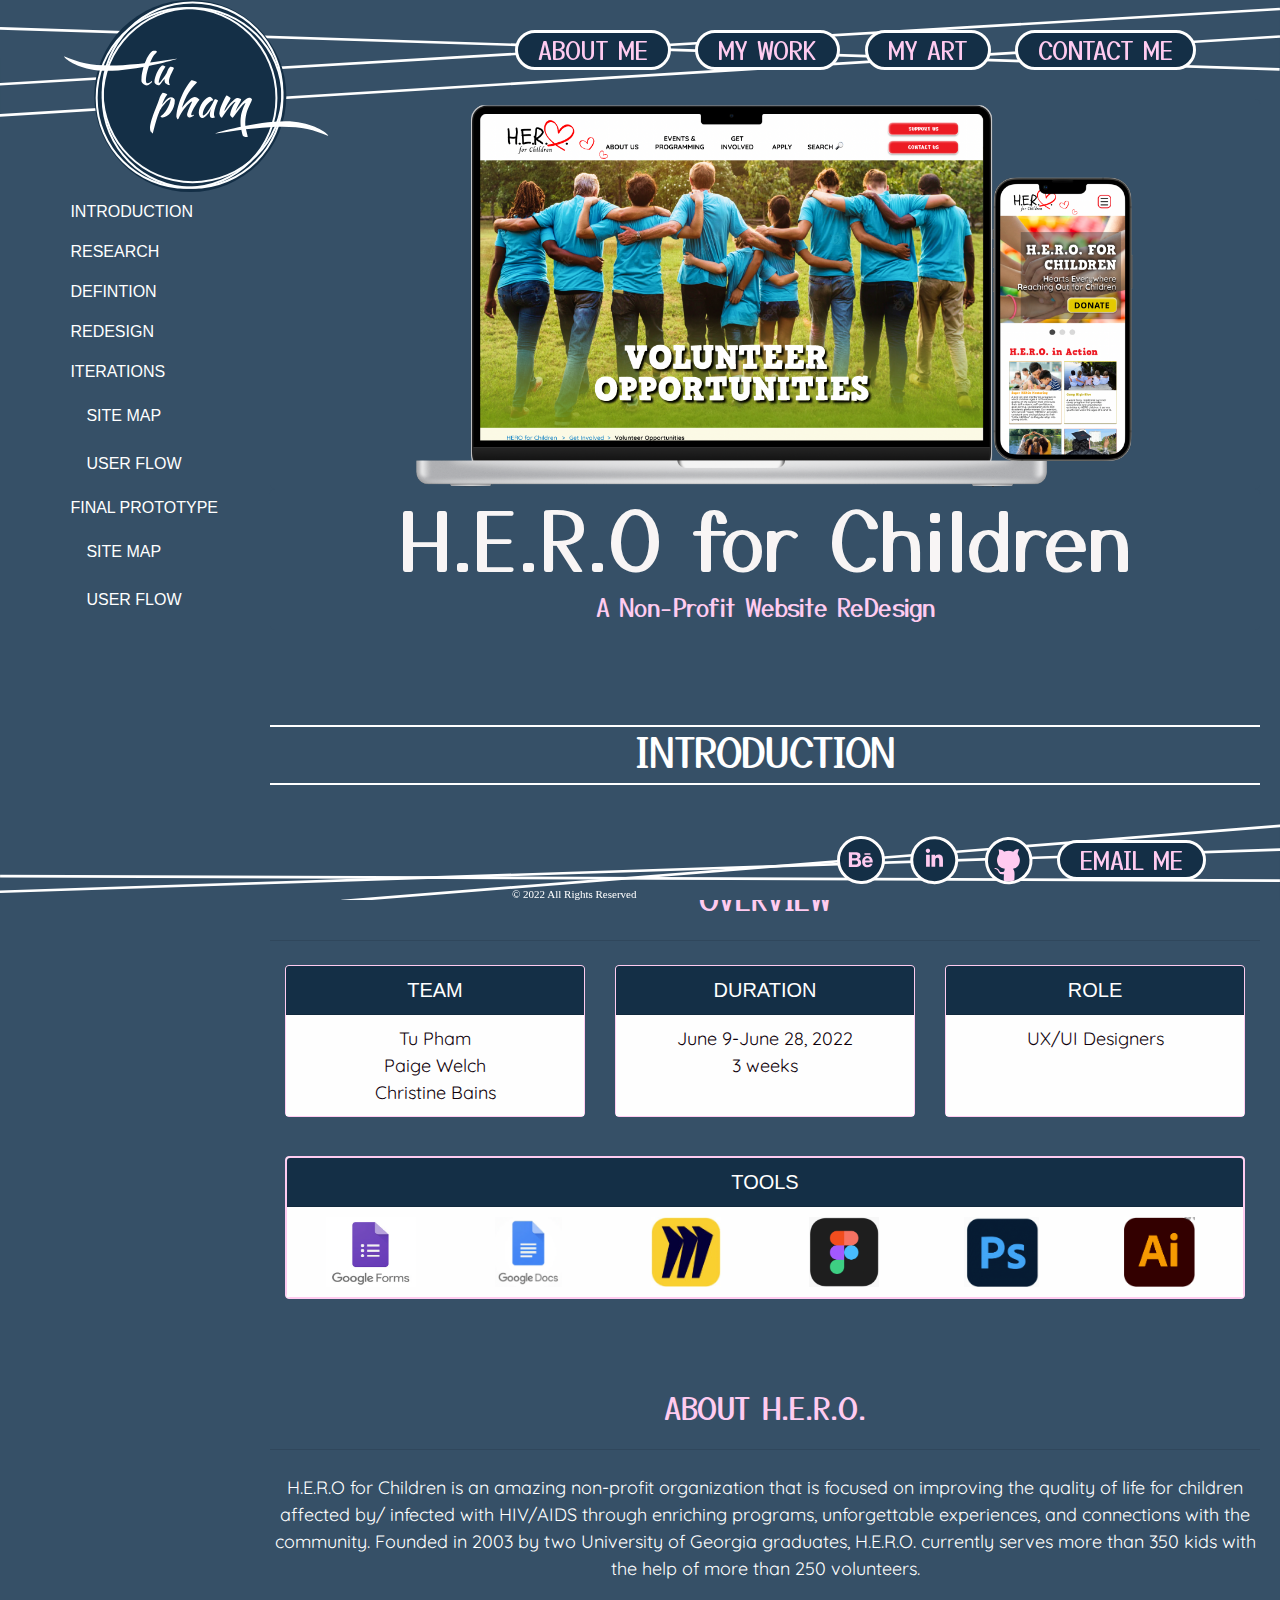
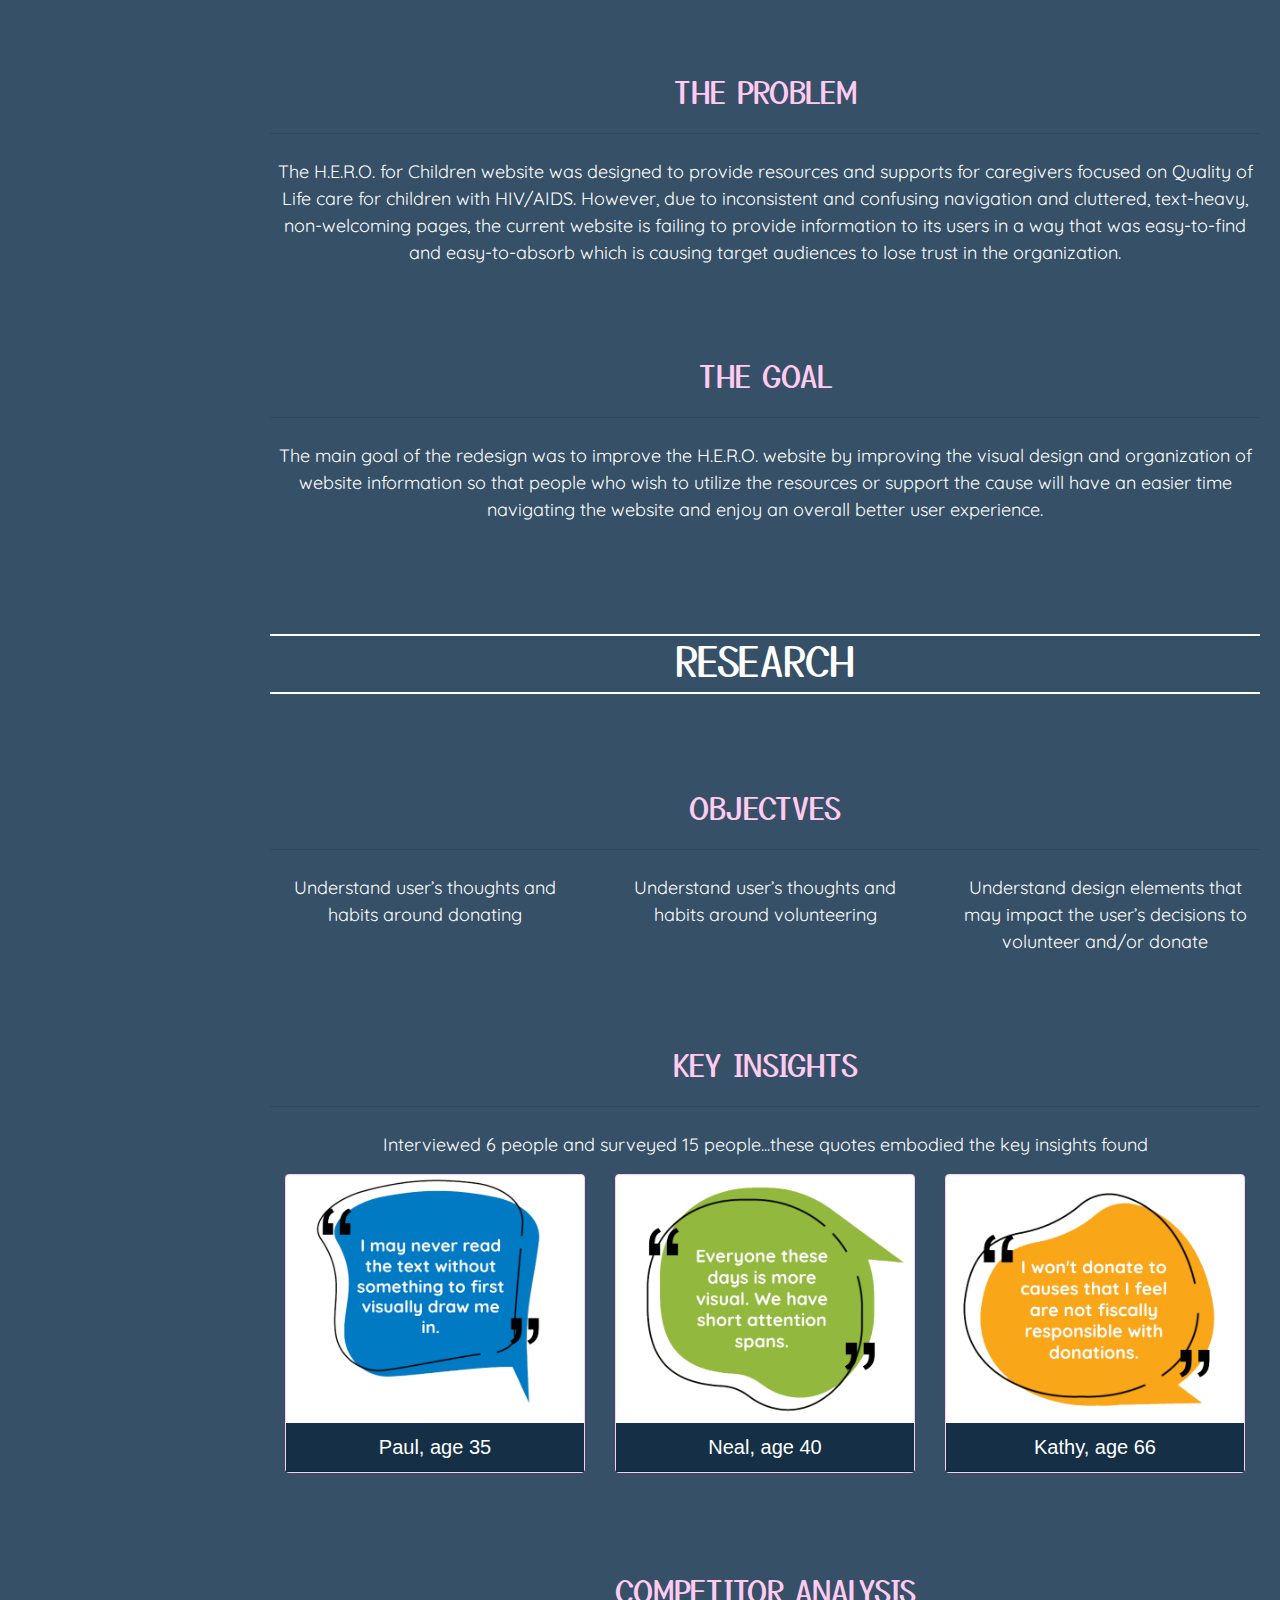
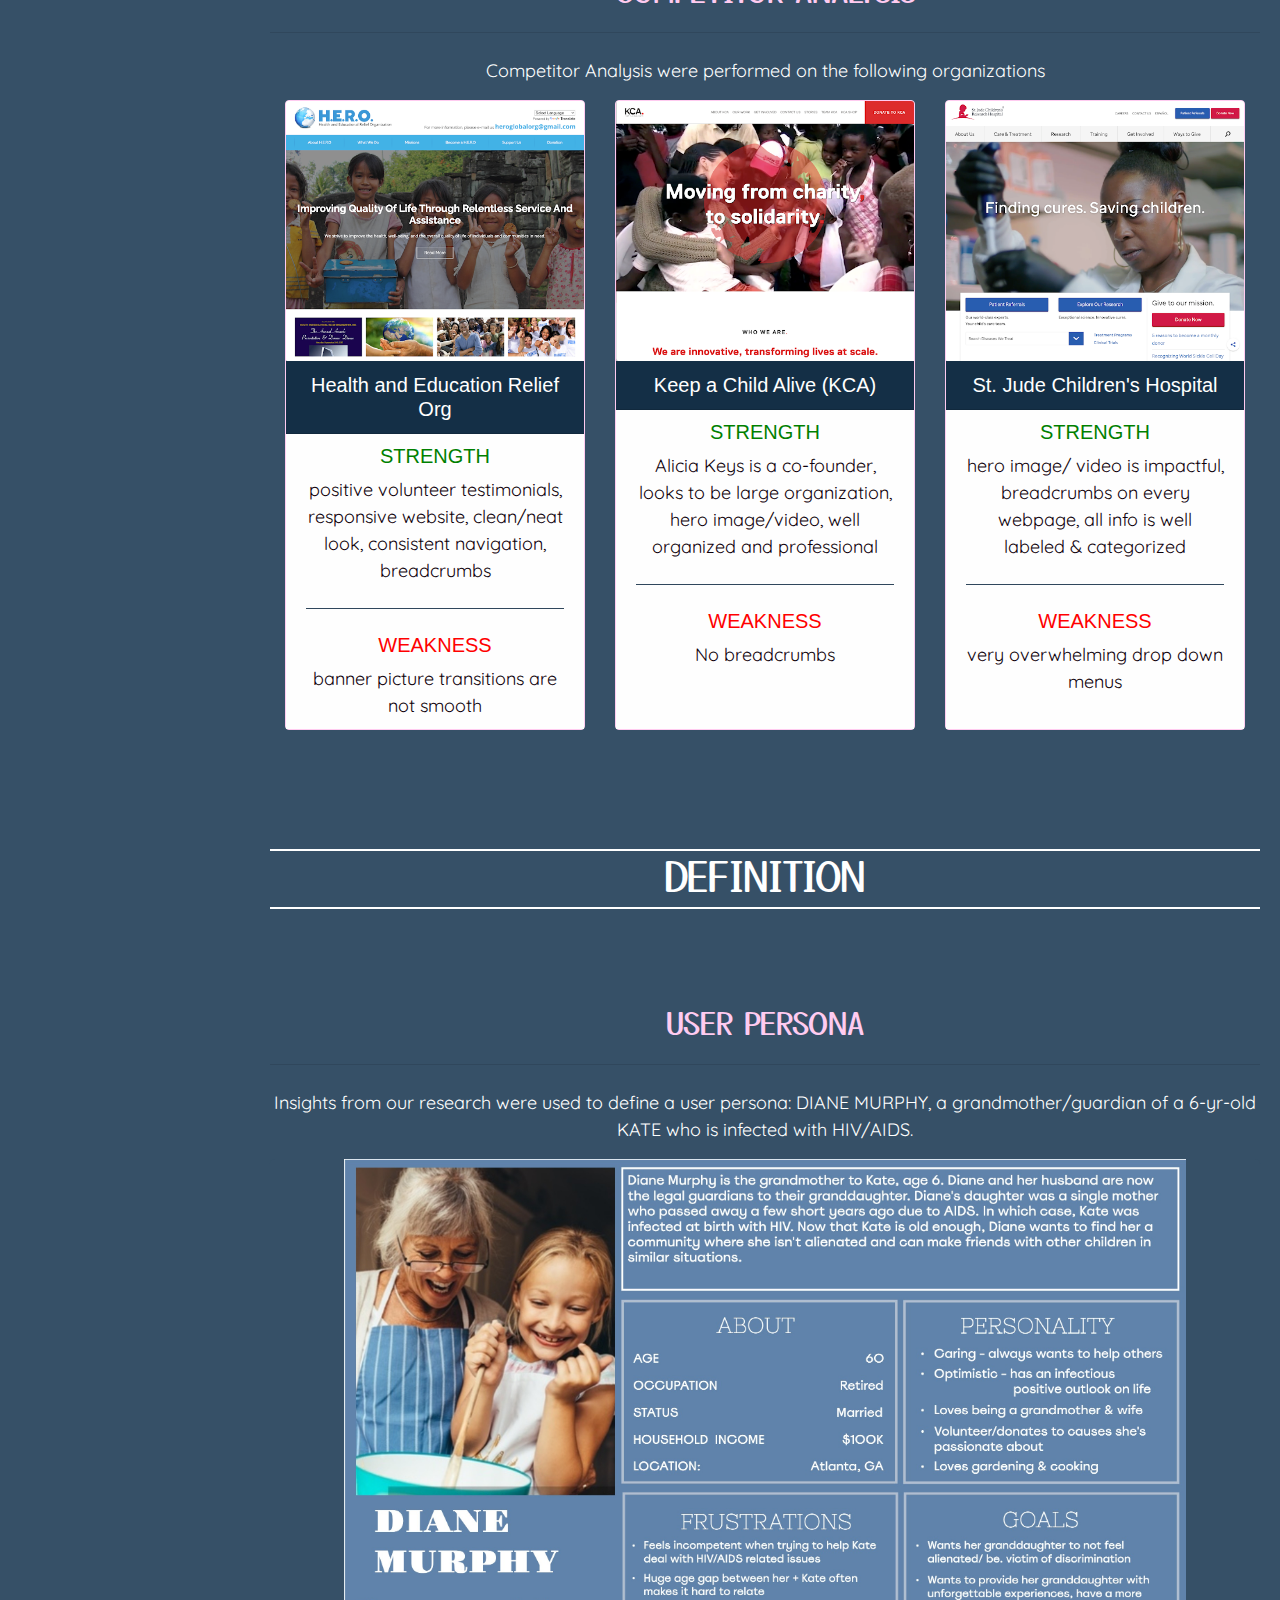
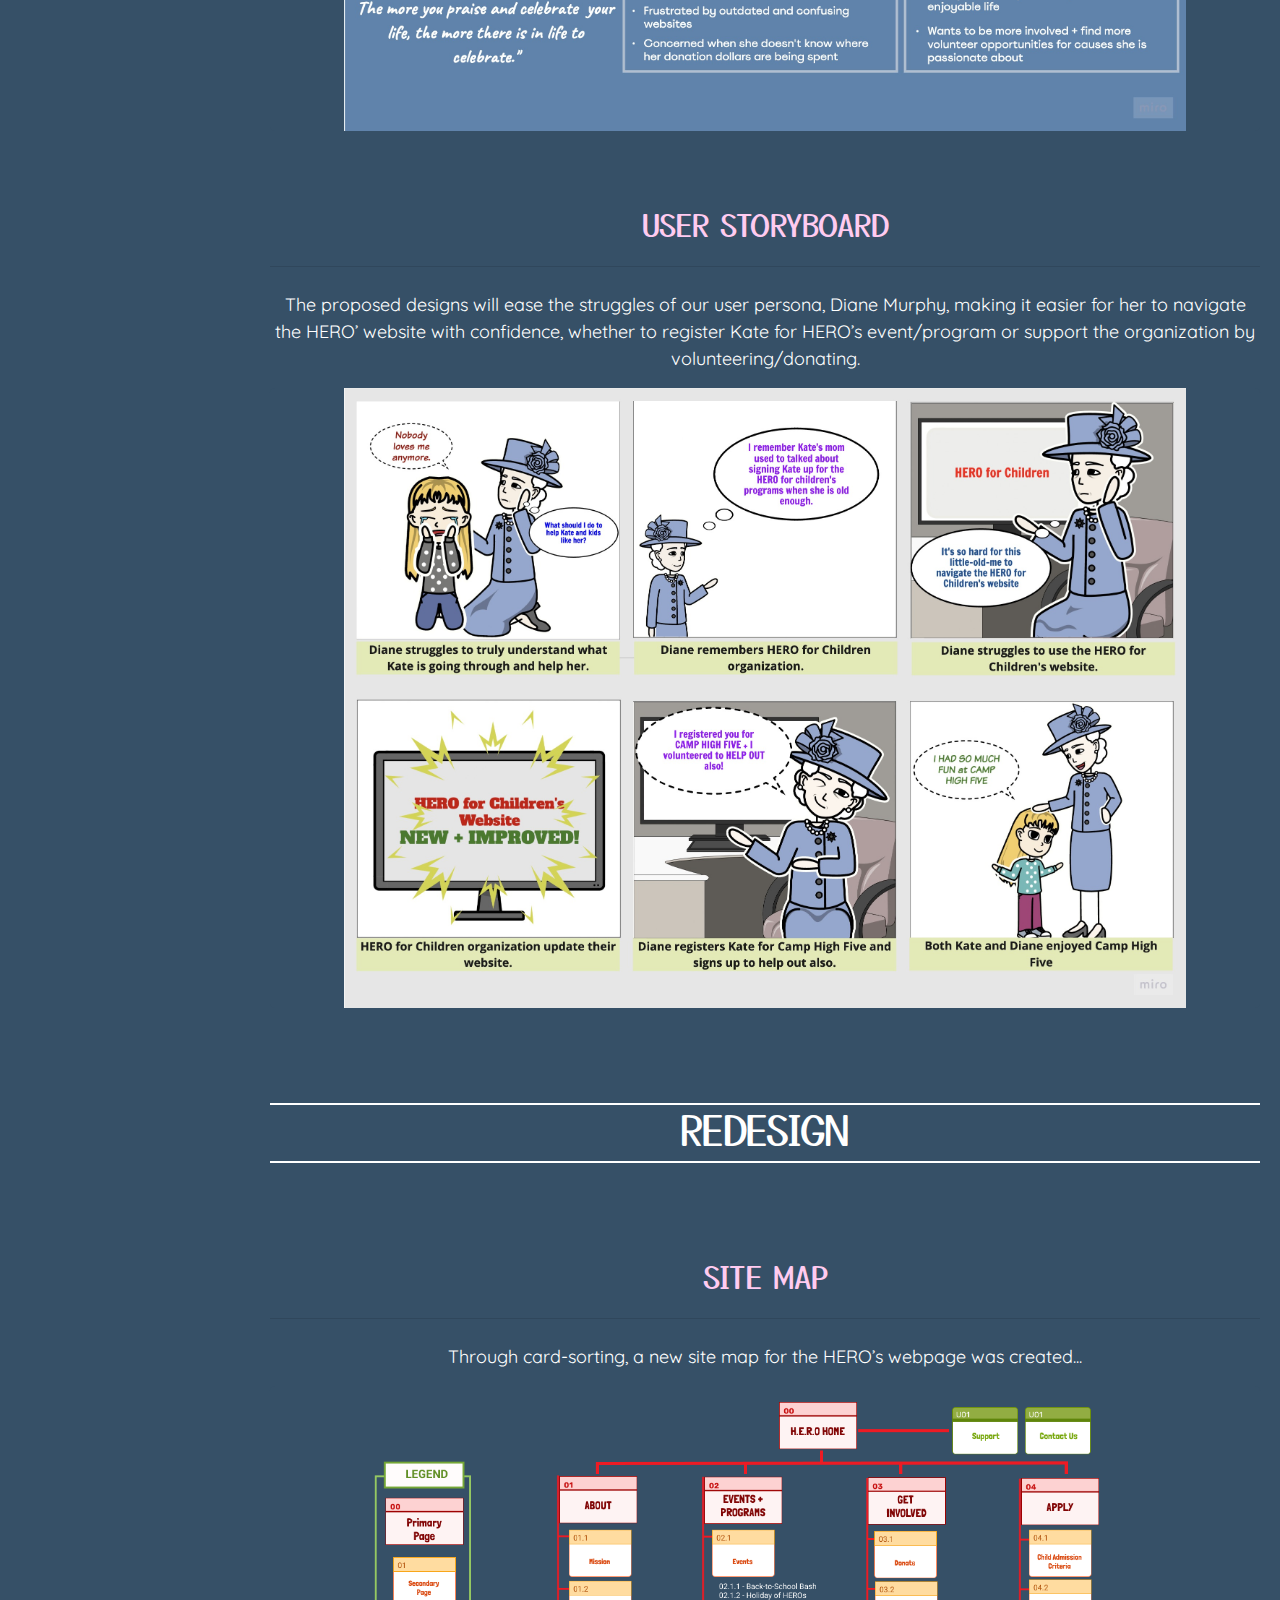
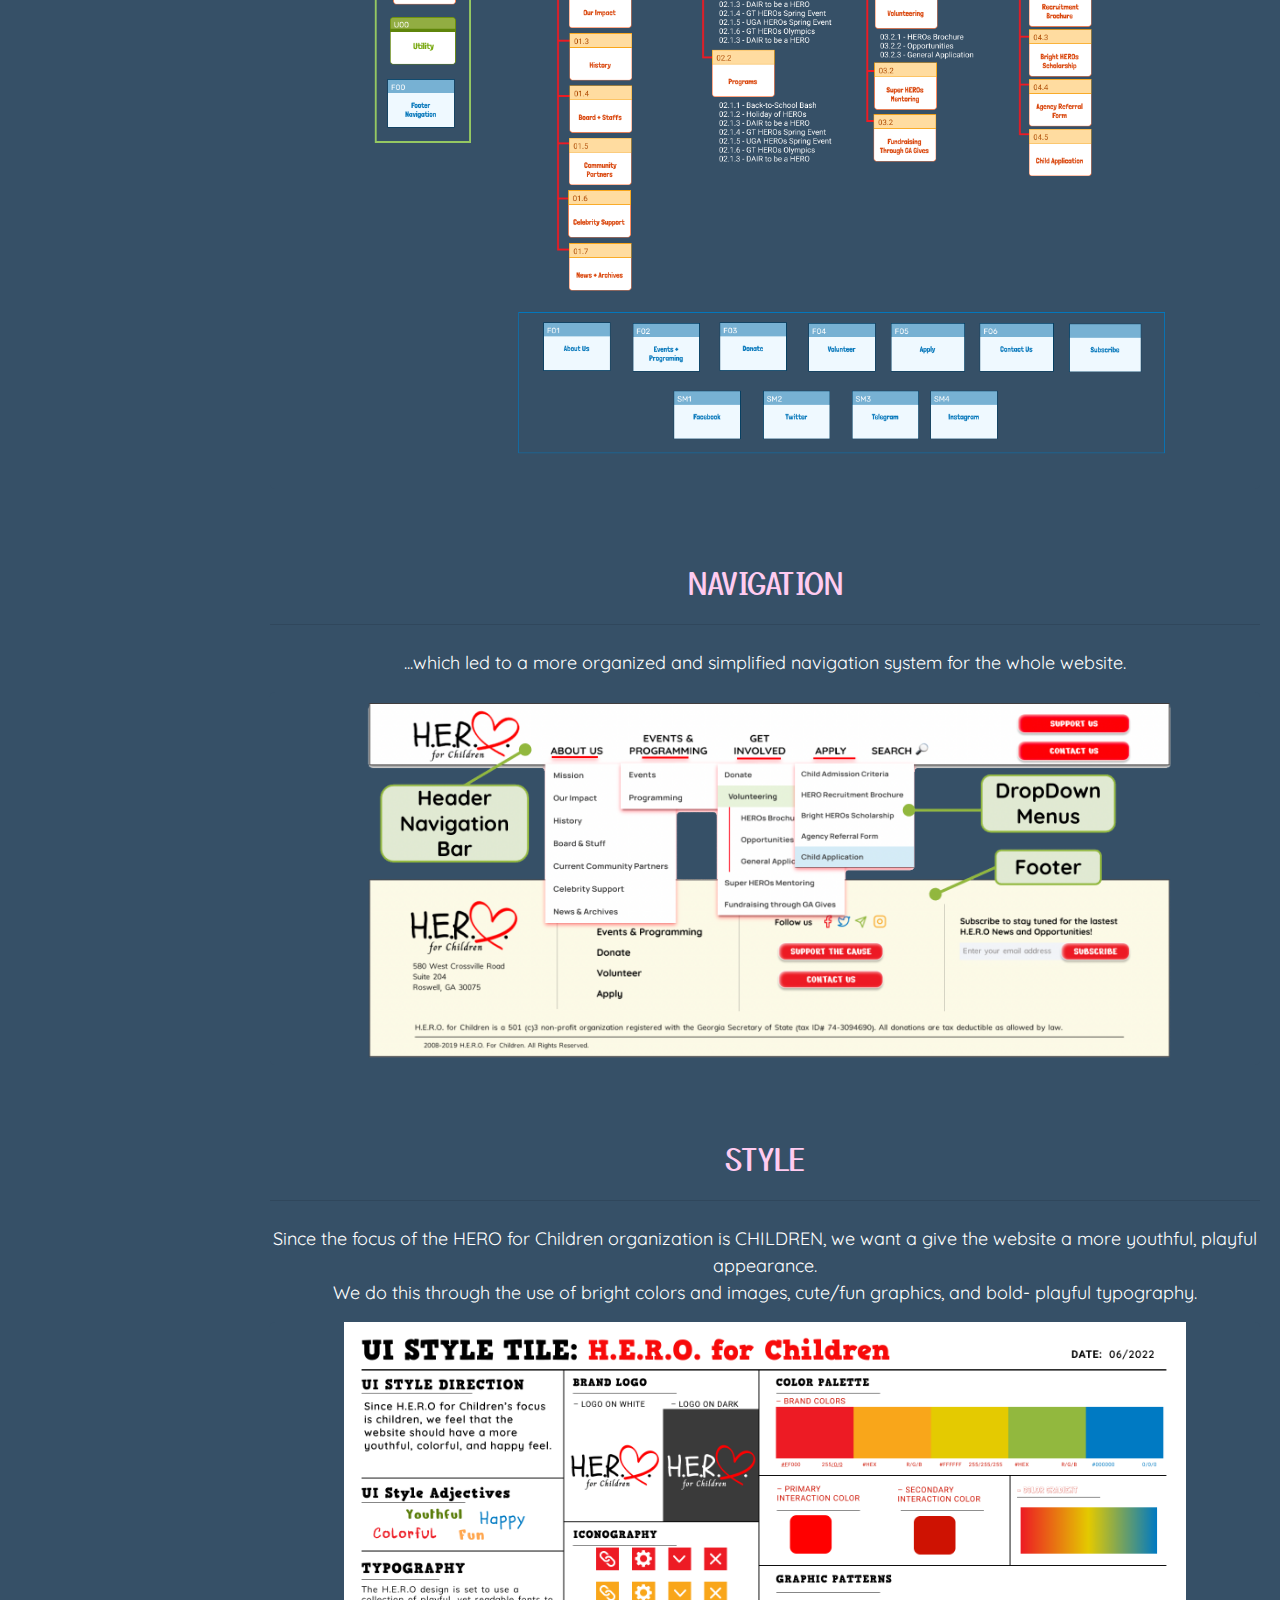
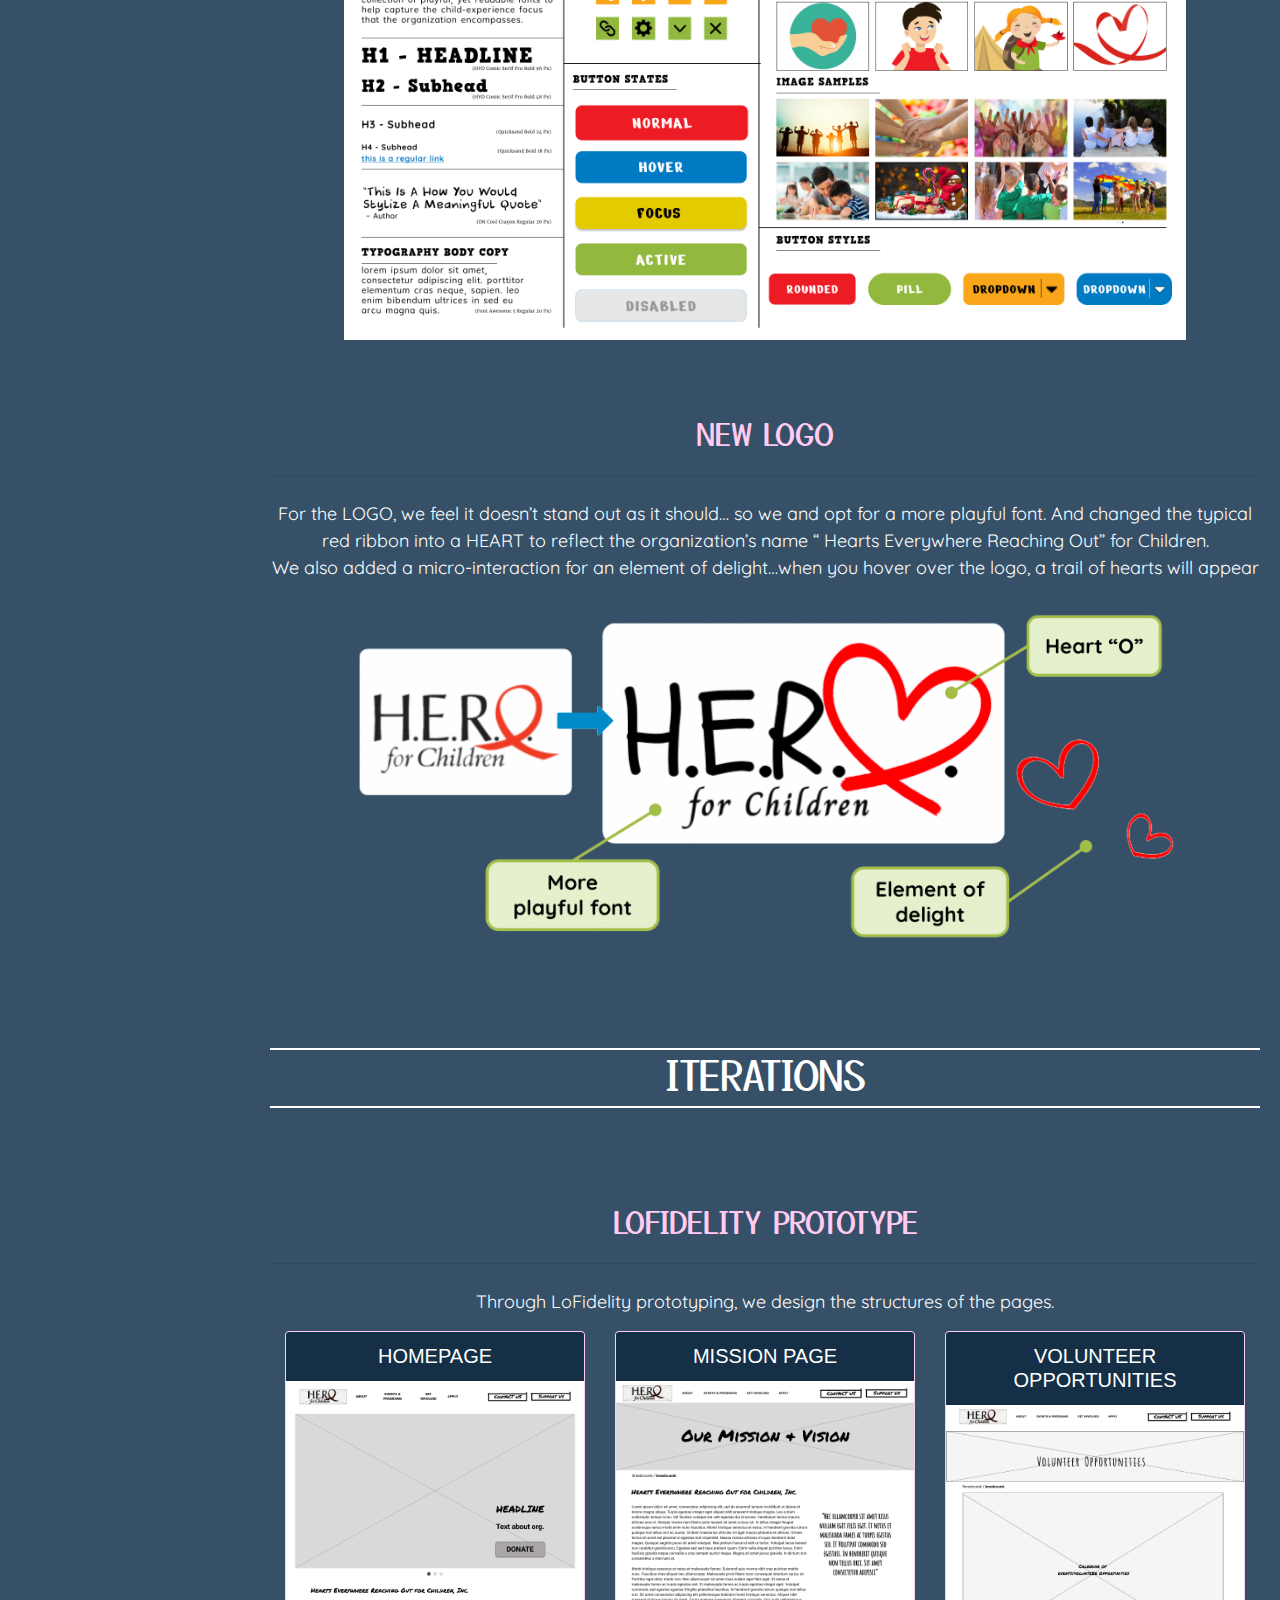
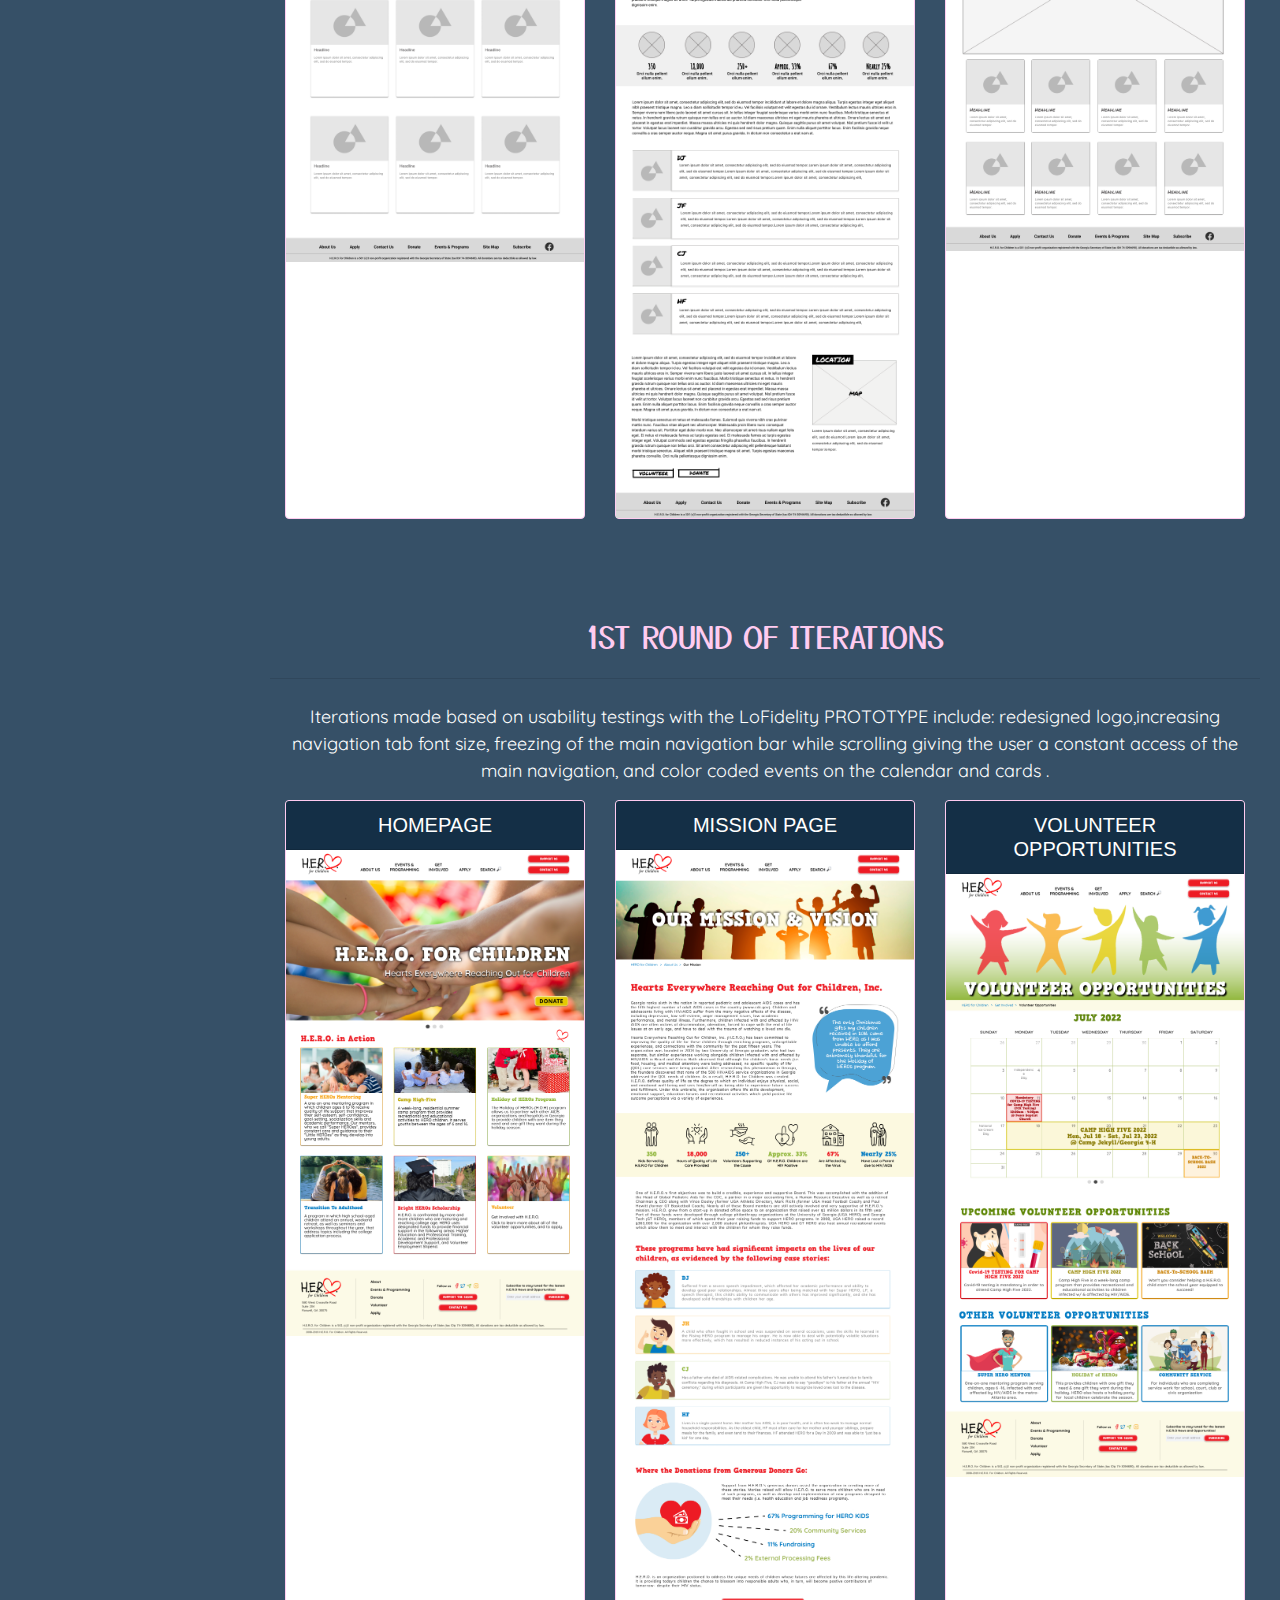
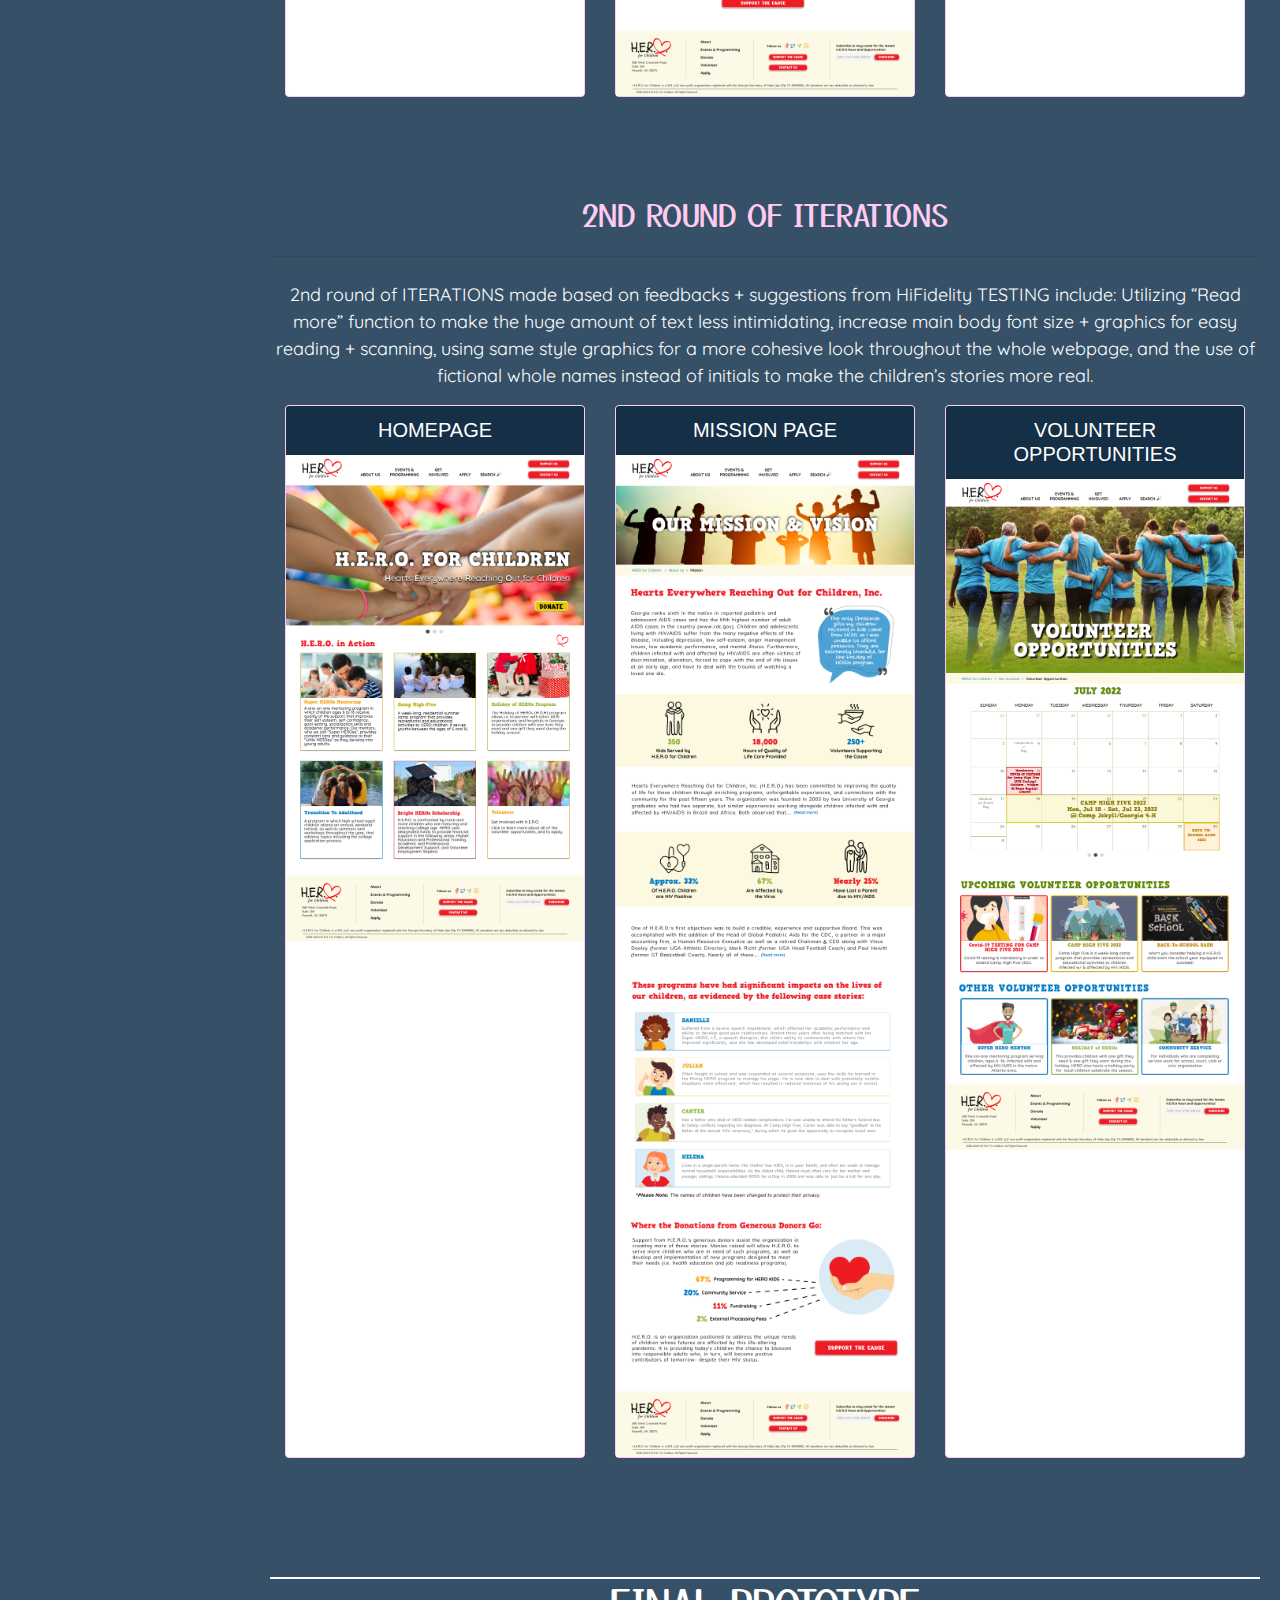
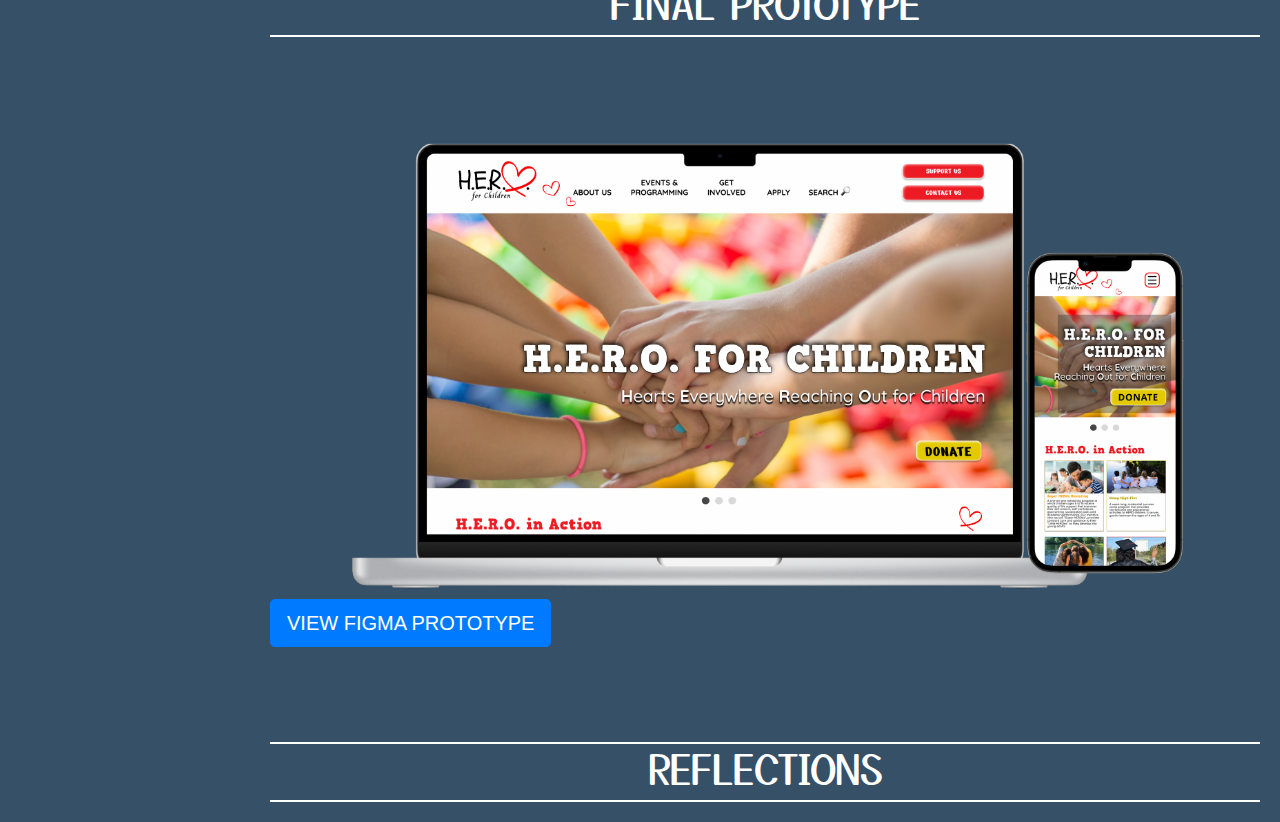
==== commit f3d11996: "prototype" ====
--- a/index.html
+++ b/index.html
@@ -238,15 +238,16 @@
                             <p> Understand user’s thoughts and habits around volunteering </p>
                         </div>
                         <div class="col-4">
-                            <p> Understand design elements that may impact the user’s decisions to volunteer and/or donate
+                            <p> Understand design elements that may impact the user’s decisions to volunteer and/or
+                                donate
                             </p>
                         </div>
-                   
-                    
-                </section>
-
-
- <!-- Use BOOTSTRAP 4's COL SYSTEM -->
+
+
+                </section>
+
+
+                <!-- Use BOOTSTRAP 4's COL SYSTEM -->
                 <section id="item-2-2">
                     <h2 class="sectionHead">KEY INSIGHTS</h2>
                     <hr class="my-4">
@@ -277,7 +278,7 @@
 
                 </section>
 
- <!-- Use BOOTSTRAP 4's CARD component-->
+                <!-- Use BOOTSTRAP 4's CARD component-->
                 <section id="item-2-3">
                     <h2 class="sectionHead">COMPETITOR ANALYSIS</h2>
                     <hr class="my-4">
@@ -290,10 +291,11 @@
                                     <img src="images20/heroglobal.png" class="card-img-top">
                                     <h5 class="card-header">Health and Education Relief Org</h5>
                                     <div class="card-body">
-                                        <h5 class="card-bodyS">STRENGTH</h5> 
-                                        <p class="card-text"> positive volunteer testimonials, responsive website, clean/neat look, consistent navigation, breadcrumbs </p>
+                                        <h5 class="card-bodyS">STRENGTH</h5>
+                                        <p class="card-text"> positive volunteer testimonials, responsive website,
+                                            clean/neat look, consistent navigation, breadcrumbs </p>
                                         <hr class="my-4">
-                                        <h5 class="card-bodyW">WEAKNESS</h5> 
+                                        <h5 class="card-bodyW">WEAKNESS</h5>
                                         <p class="card-text">banner picture transitions are not smooth </p>
                                     </div>
                                 </div>
@@ -304,10 +306,11 @@
                                     <img src="images20/kca.png" class="card-img-top">
                                     <h5 class="card-header">Keep a Child Alive (KCA)</h5>
                                     <div class="card-body">
-                                        <h5 class="card-bodyS">STRENGTH</h5> 
-                                        <p class="card-text">Alicia Keys is a co-founder, looks to be large organization, hero image/video, well organized and professional </p>
+                                        <h5 class="card-bodyS">STRENGTH</h5>
+                                        <p class="card-text">Alicia Keys is a co-founder, looks to be large
+                                            organization, hero image/video, well organized and professional </p>
                                         <hr class="my-4">
-                                        <h5 class="card-bodyW">WEAKNESS</h5> 
+                                        <h5 class="card-bodyW">WEAKNESS</h5>
                                         <p class="card-text"> No breadcrumbs</p>
                                     </div>
                                 </div>
@@ -318,10 +321,11 @@
                                     <img src="images20/stJude.png" class="card-img-top">
                                     <h5 class="card-header">St. Jude Children's Hospital</h5>
                                     <div class="card-body">
-                                        <h5 class="card-bodyS">STRENGTH</h5> 
-                                        <p class="card-text">  hero image/ video is impactful, breadcrumbs on every webpage, all info is well labeled & categorized </p>
+                                        <h5 class="card-bodyS">STRENGTH</h5>
+                                        <p class="card-text"> hero image/ video is impactful, breadcrumbs on every
+                                            webpage, all info is well labeled & categorized </p>
                                         <hr class="my-4">
-                                        <h5 class="card-bodyW">WEAKNESS</h5> 
+                                        <h5 class="card-bodyW">WEAKNESS</h5>
                                         <p class="card-text">very overwhelming drop down menus</p>
                                     </div>
                                 </div>
@@ -331,7 +335,7 @@
                     </div>
                 </section>
 
- <!-- Use BOOTSTRAP 4's JumboTron component -->
+                <!-- Use BOOTSTRAP 4's JumboTron component -->
                 <section id="item-3">
                     <hr class="titlehrtop">
                     <h1 class="sectionTitle">DEFINITION</h1>
@@ -341,7 +345,8 @@
                 <section id="item-3-1">
                     <h2 class="sectionHead">USER PERSONA</h2>
                     <hr class="my-4">
-                    <p>Insights from our research were used to define  a  user persona: DIANE MURPHY, a grandmother/guardian of a 6-yr-old KATE who is infected with HIV/AIDS.</p>
+                    <p>Insights from our research were used to define a user persona: DIANE MURPHY, a
+                        grandmother/guardian of a 6-yr-old KATE who is infected with HIV/AIDS.</p>
                     <div class="jumbotron jumboImages">
                         <div class="jumboImage"> <img style="width: 85%;" src="images20/PERSONA2.jpeg">
                         </div>
@@ -351,7 +356,9 @@
                 <section id="item-3-2">
                     <h2 class="sectionHead">USER STORYBOARD</h2>
                     <hr class="my-4">
-                    <p>The proposed designs will ease the struggles of our user persona, Diane Murphy, making it easier for her to navigate the HERO’ website with confidence, whether to register Kate for HERO’s event/program or support the organization by volunteering/donating.  </p>
+                    <p>The proposed designs will ease the struggles of our user persona, Diane Murphy, making it easier
+                        for her to navigate the HERO’ website with confidence, whether to register Kate for HERO’s
+                        event/program or support the organization by volunteering/donating. </p>
                     <div class="jumbotron jumboImages">
                         <div class="jumboImage"> <img style="width: 85%;" src="images20/Storyboard2.jpeg">
                         </div>
@@ -389,8 +396,10 @@
                 <section id="item-4-3">
                     <h2 class="sectionHead">STYLE</h2>
                     <hr class="my-4">
-                    <p>Since the focus of the HERO for Children organization is CHILDREN, we want a give the website a more youthful, playful appearance. <br>
-                        We do this through the use of bright colors and images, cute/fun graphics, and bold- playful typography.  
+                    <p>Since the focus of the HERO for Children organization is CHILDREN, we want a give the website a
+                        more youthful, playful appearance. <br>
+                        We do this through the use of bright colors and images, cute/fun graphics, and bold- playful
+                        typography.
                     </p>
                     <div class="jumbotron jumboImages">
                         <div class="jumboImage"> <img style="width: 85%;" src="images20/herostyle.png">
@@ -401,13 +410,16 @@
                 <section id="item-4-4">
                     <h2 class="sectionHead">NEW LOGO</h2>
                     <hr class="my-4">
-                    <p>For the LOGO, we feel it doesn’t stand out as it should… so we and opt for a more playful font. And changed the typical red ribbon into a HEART to reflect the organization’s name “ Hearts Everywhere Reaching Out” for Children. <br> We also added a micro-interaction for an element of delight…when you hover over the logo, a trail of hearts will appear</p>
+                    <p>For the LOGO, we feel it doesn’t stand out as it should… so we and opt for a more playful font.
+                        And changed the typical red ribbon into a HEART to reflect the organization’s name “ Hearts
+                        Everywhere Reaching Out” for Children. <br> We also added a micro-interaction for an element of
+                        delight…when you hover over the logo, a trail of hearts will appear</p>
                     <div class="jumbotron jumboImages">
                         <div class="jumboImage"> <img style="width: 85%;" src="images20/herologo.png">
                         </div>
                     </div>
                 </section>
-               
+
                 <section id="item-5">
                     <hr class="titlehrtop">
                     <h1 class="sectionTitle">ITERATIONS</h1>
@@ -430,20 +442,87 @@
 
                             <div class="col mb-4">
                                 <div class="card h-100">
-                                    <img src="images20/neal401.png" class="card-img-top">
-                                    <h5 class="card-header">Neal, age 40</h5>
-                                </div>
-                            </div>
-
-                            <div class="col mb-4">
-                                <div class="card h-100">
-                                    <img src="images20/kathy661.png" class="card-img-top">
-                                    <h5 class="card-header">Kathy, age 66</h5>
-                                </div>
-                            </div>
-
-                </section>
-
+                                    <h5 class="card-header">MISSION PAGE</h5>
+                                    <img src="images20/heroMission.png" class="card-img-top">
+                                </div>
+                            </div>
+
+                            <div class="col mb-4">
+                                <div class="card h-100">
+                                    <h5 class="card-header">VOLUNTEER OPPORTUNITIES</h5>
+                                    <img src="images20/herovOpp.png" class="card-img-top">
+                                </div>
+                            </div>
+
+                </section>
+
+                <section id="item-5-2">
+                    <h2 class="sectionHead">1ST ROUND OF ITERATIONS </h2>
+                    <hr class="my-4">
+                    <p> Iterations made based on usability testings with the LoFidelity PROTOTYPE include: redesigned
+                        logo,increasing navigation tab font size, freezing of the main navigation bar while scrolling
+                        giving the user a constant access of the main navigation, and color coded events on the calendar
+                        and cards .
+                    </p>
+                    <div class="container">
+                        <div class="row row-cols-1 row-cols-md-3">
+
+                            <div class="col mb-4">
+                                <div class="card h-100">
+                                    <h5 class="card-header">HOMEPAGE</h5>
+                                    <img src="images20/heroHome2.png" class="card-img-top">
+                                </div>
+                            </div>
+
+                            <div class="col mb-4">
+                                <div class="card h-100">
+                                    <h5 class="card-header">MISSION PAGE</h5>
+                                    <img src="images20/heroMission2.png" class="card-img-top">
+                                </div>
+                            </div>
+
+                            <div class="col mb-4">
+                                <div class="card h-100">
+                                    <h5 class="card-header">VOLUNTEER OPPORTUNITIES</h5>
+                                    <img src="images20/herovOpp2.png" class="card-img-top">
+                                </div>
+                            </div>
+                </section>
+
+                <section id="item-5-3">
+                    <h2 class="sectionHead">2ND ROUND OF ITERATIONS </h2>
+                    <hr class="my-4">
+                    <p> 2nd round of ITERATIONS made based on feedbacks + suggestions from HiFidelity TESTING include:
+                        Utilizing “Read more” function to make the huge amount of text less intimidating,
+                        increase main body font size + graphics for easy reading + scanning,
+                        using same style graphics for a more cohesive look throughout the whole webpage, and
+                        the use of fictional whole names instead of initials to make the children’s stories more real.
+                    </p>
+                    <div class="container">
+                        <div class="row row-cols-1 row-cols-md-3">
+
+                            <div class="col mb-4">
+                                <div class="card h-100">
+                                    <h5 class="card-header">HOMEPAGE</h5>
+                                    <img src="images20/heroHome3.png" class="card-img-top">
+                                </div>
+                            </div>
+
+                            <div class="col mb-4">
+                                <div class="card h-100">
+                                    <h5 class="card-header">MISSION PAGE</h5>
+                                    <img src="images20/heroMission3.png" class="card-img-top">
+                                </div>
+                            </div>
+
+                            <div class="col mb-4">
+                                <div class="card h-100">
+                                    <h5 class="card-header">VOLUNTEER OPPORTUNITIES</h5>
+                                    <img src="images20/herovOpp3.png" class="card-img-top">
+                                </div>
+                            </div>
+
+                </section>
 
 
                 <section id="item-6">
@@ -451,19 +530,27 @@
                     <h1 class="sectionTitle">FINAL PROTOTYPE</h1>
                     <hr class="titlehrbottom">
                 </section>
-    
-                <p>..H.E.R.O for Children is a non-profit organization that is focused on improving the quality of life
-                    for children affected by/ infected with HIV/AIDS through enriching programs, unforgettable
-                    experiences, and connections with the community.
-                    .</p>
-                <p>..H.E.R.O for Children is a non-profit organization that is focused on improving the quality of life
-                    for children affected by/ infected with HIV/AIDS through enriching programs, unforgettable
-                    experiences, and connections with the community.
-                    .</p>
-                <p>..H.E.R.O for Children is a non-profit organization that is focused on improving the quality of life
-                    for children affected by/ infected with HIV/AIDS through enriching programs, unforgettable
-                    experiences, and connections with the community.
-                    .</p>
+
+                <section>
+                    <div class="jumbotron jumboImages">
+                        <div class="jumboImage" id="herofinal"> <img style="width: 85%;" src="images20/herofinal.png">
+                        </div>
+                    </div>
+                    <div>
+                        <a class="btn btn-primary btn-lg"
+                            href="https://www.figma.com/proto/Yy25cXk07PmY8zkNAhw5y1/Tu's-PJ?node-id=162%3A10518&scaling=scale-down&page-id=162%3A8262&starting-point-node-id=162%3A11639"
+                            role="button">VIEW FIGMA PROTOTYPE</a>
+                    </div>
+
+                </section>
+
+                <section id="item-7">
+                    <hr class="titlehrtop">
+                    <h1 class="sectionTitle">REFLECTIONS</h1>
+                    <hr class="titlehrbottom">
+                </section>
+
+
             </div>
 
         </div>
--- a/CSS/style.css
+++ b/CSS/style.css
@@ -261,6 +261,7 @@
     padding-top: 10px;
     padding-bottom: 10px;
     justify-content: center;
+    text-align: center;
 }
 .card-bodyS{
     text-align: center;
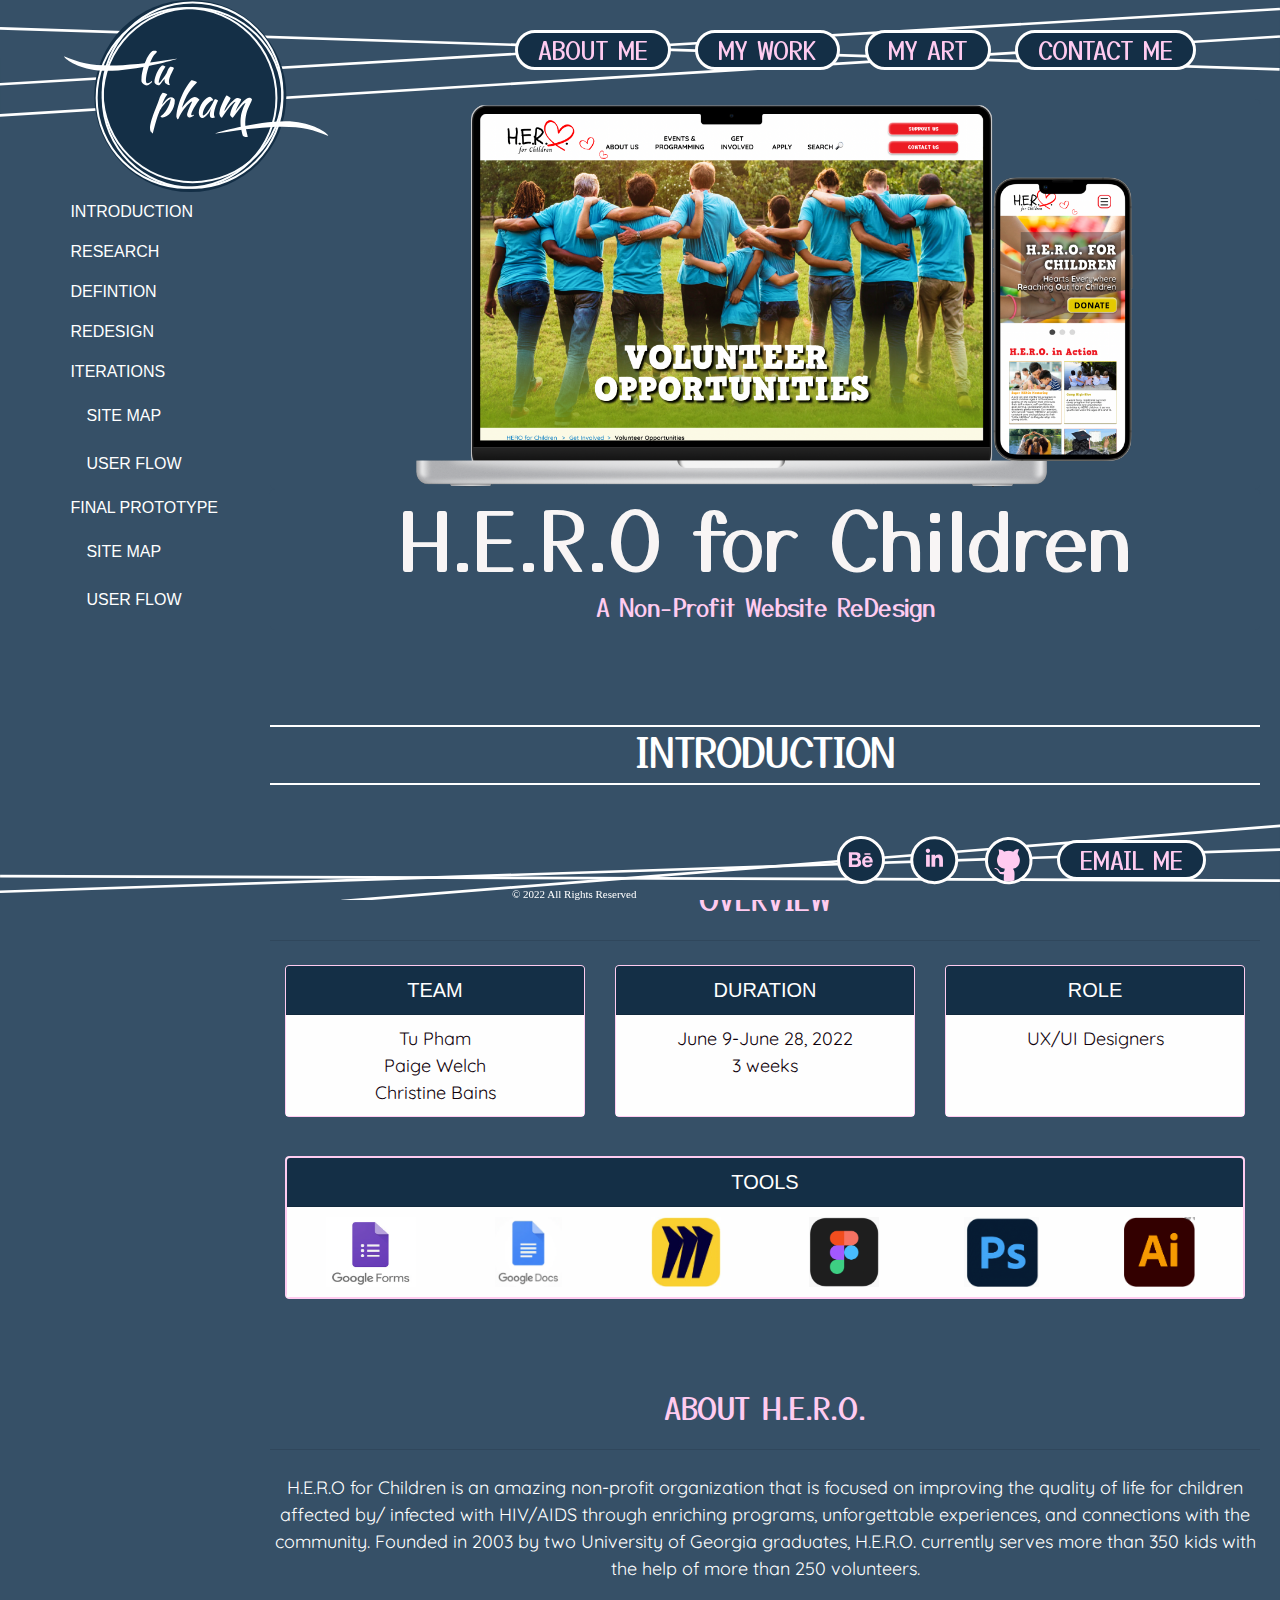
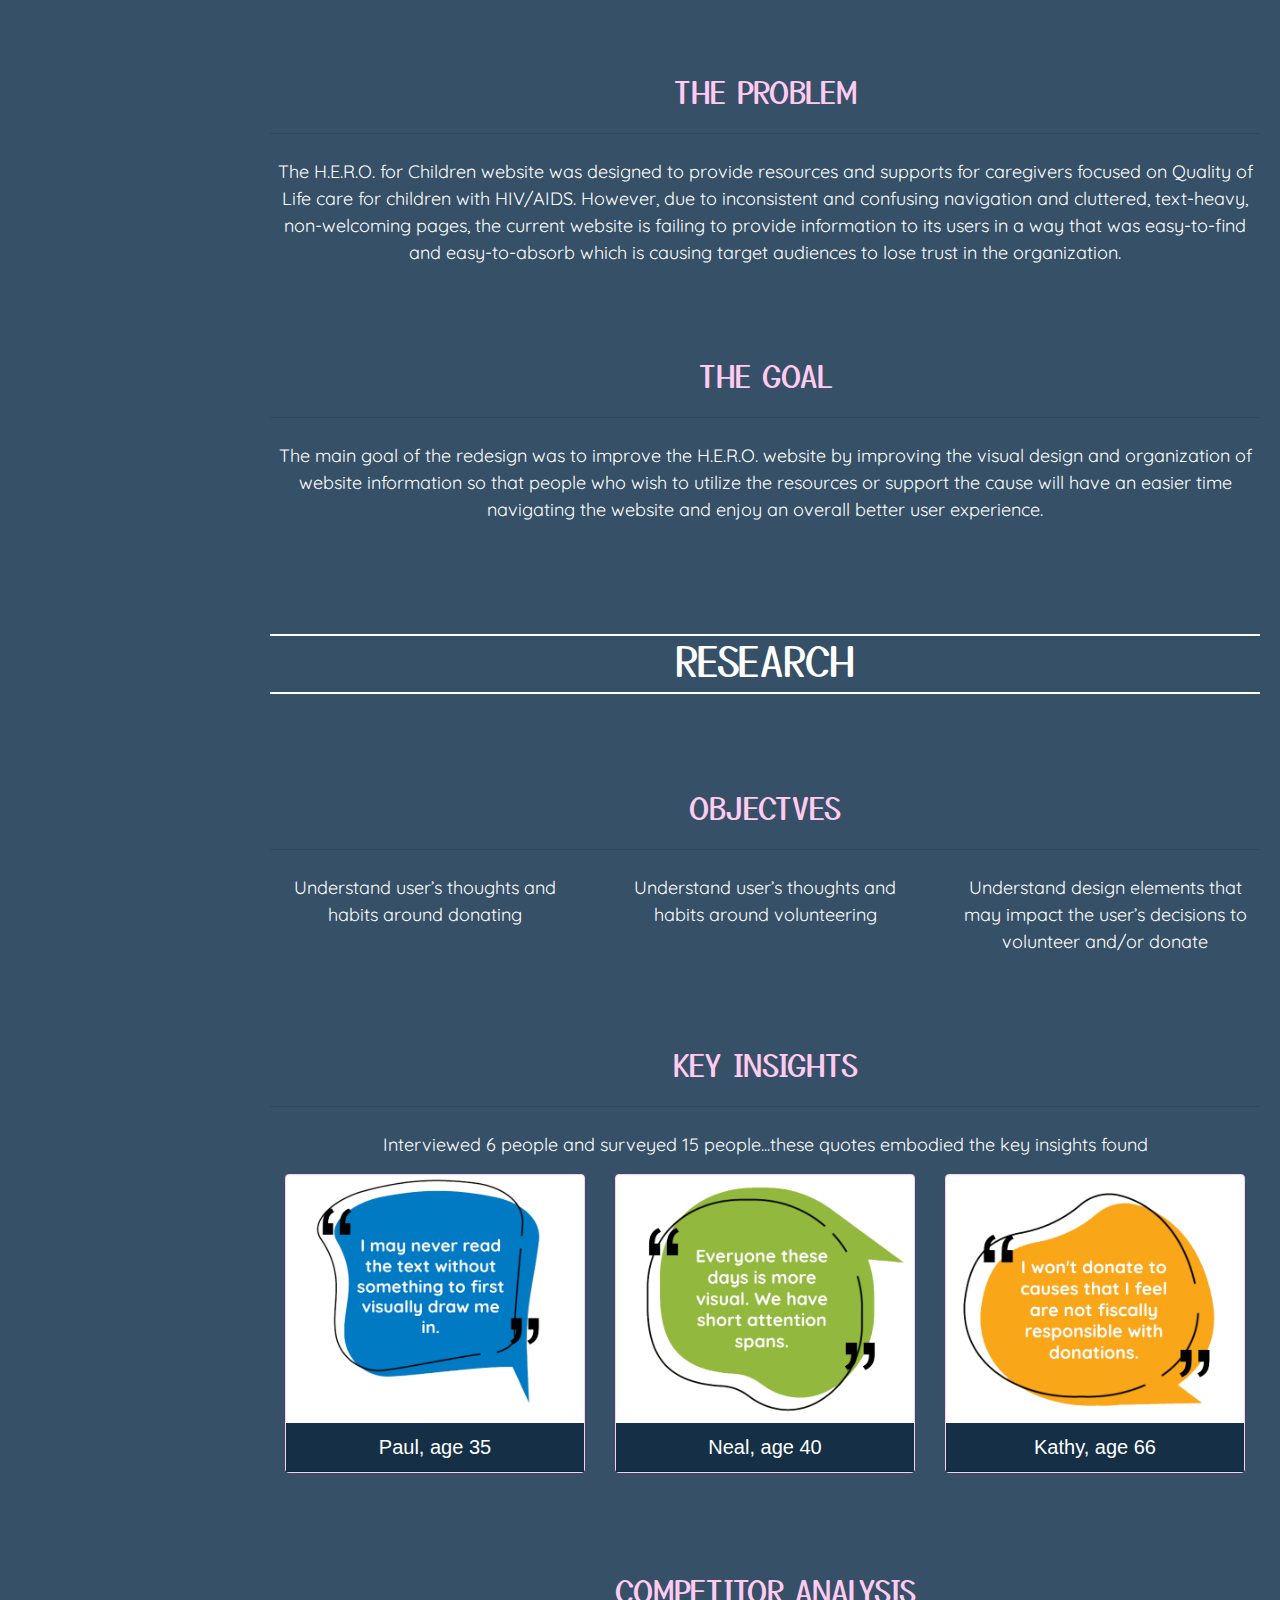
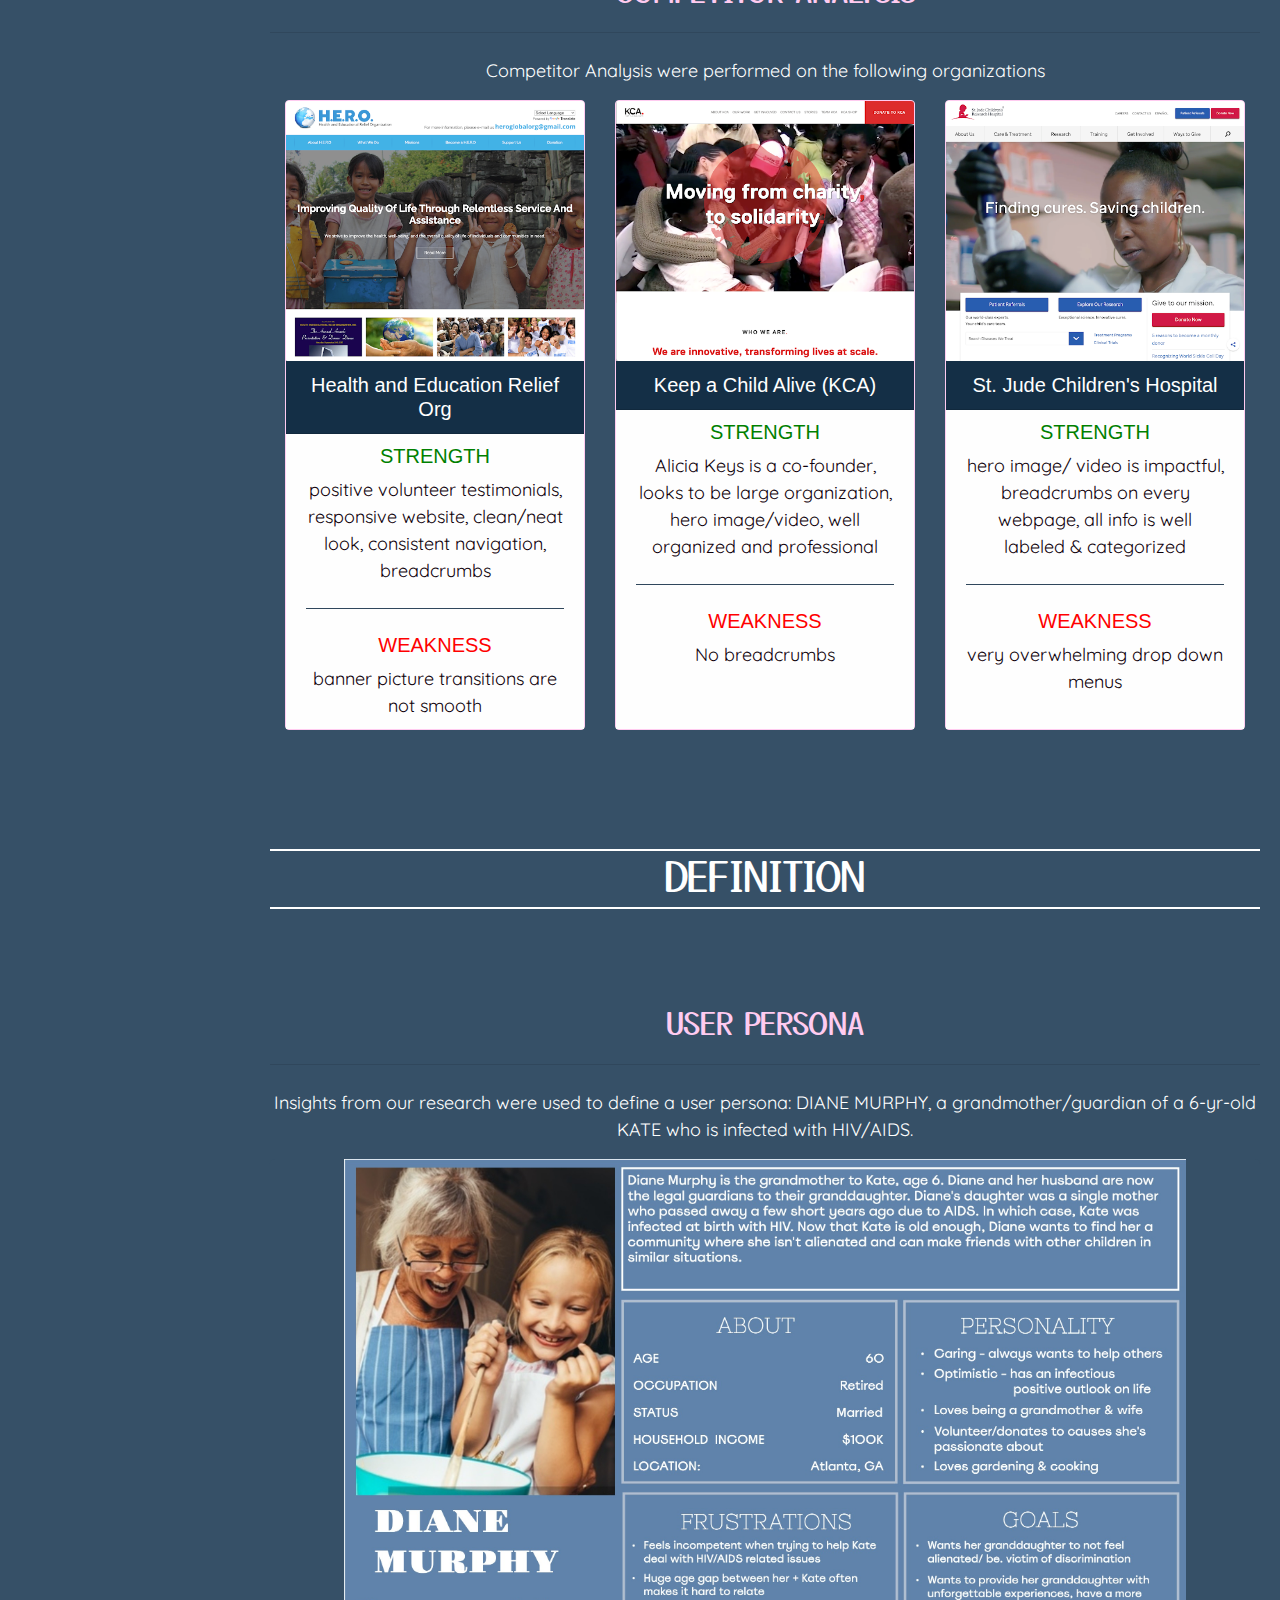
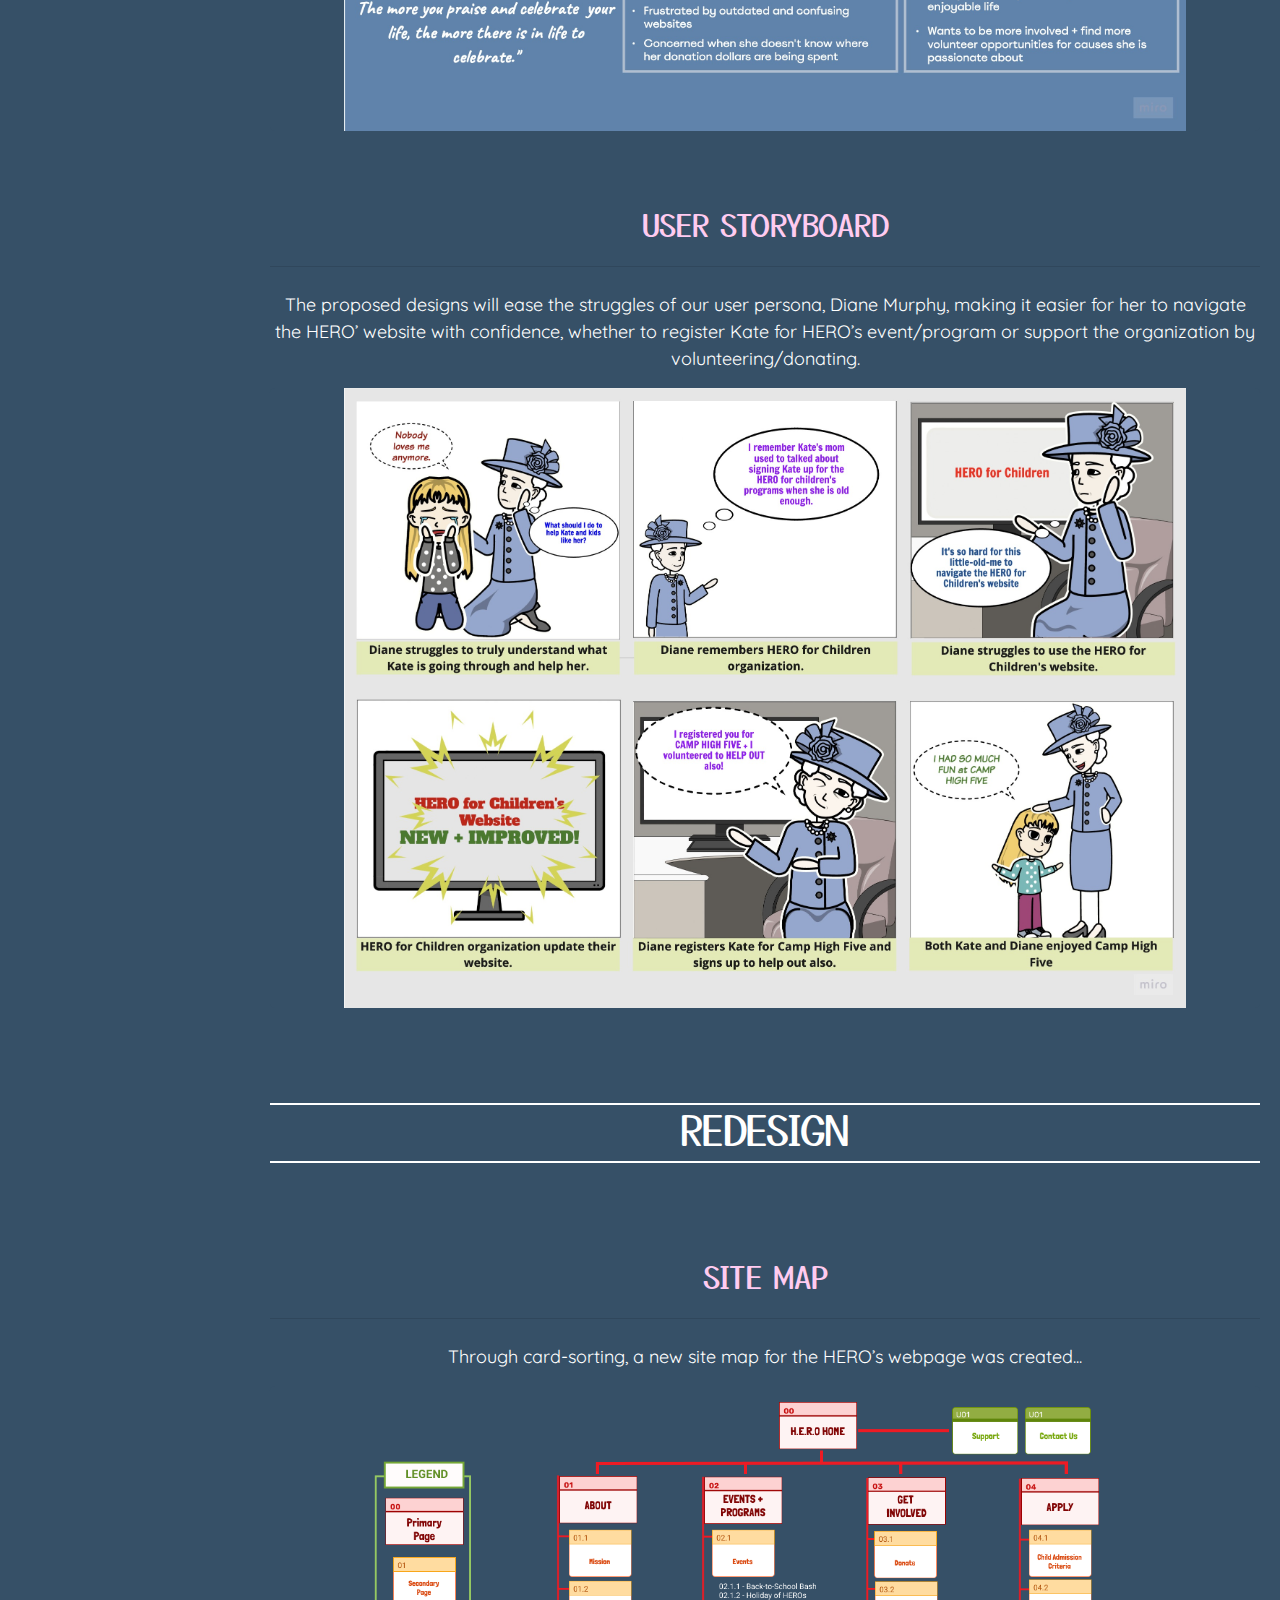
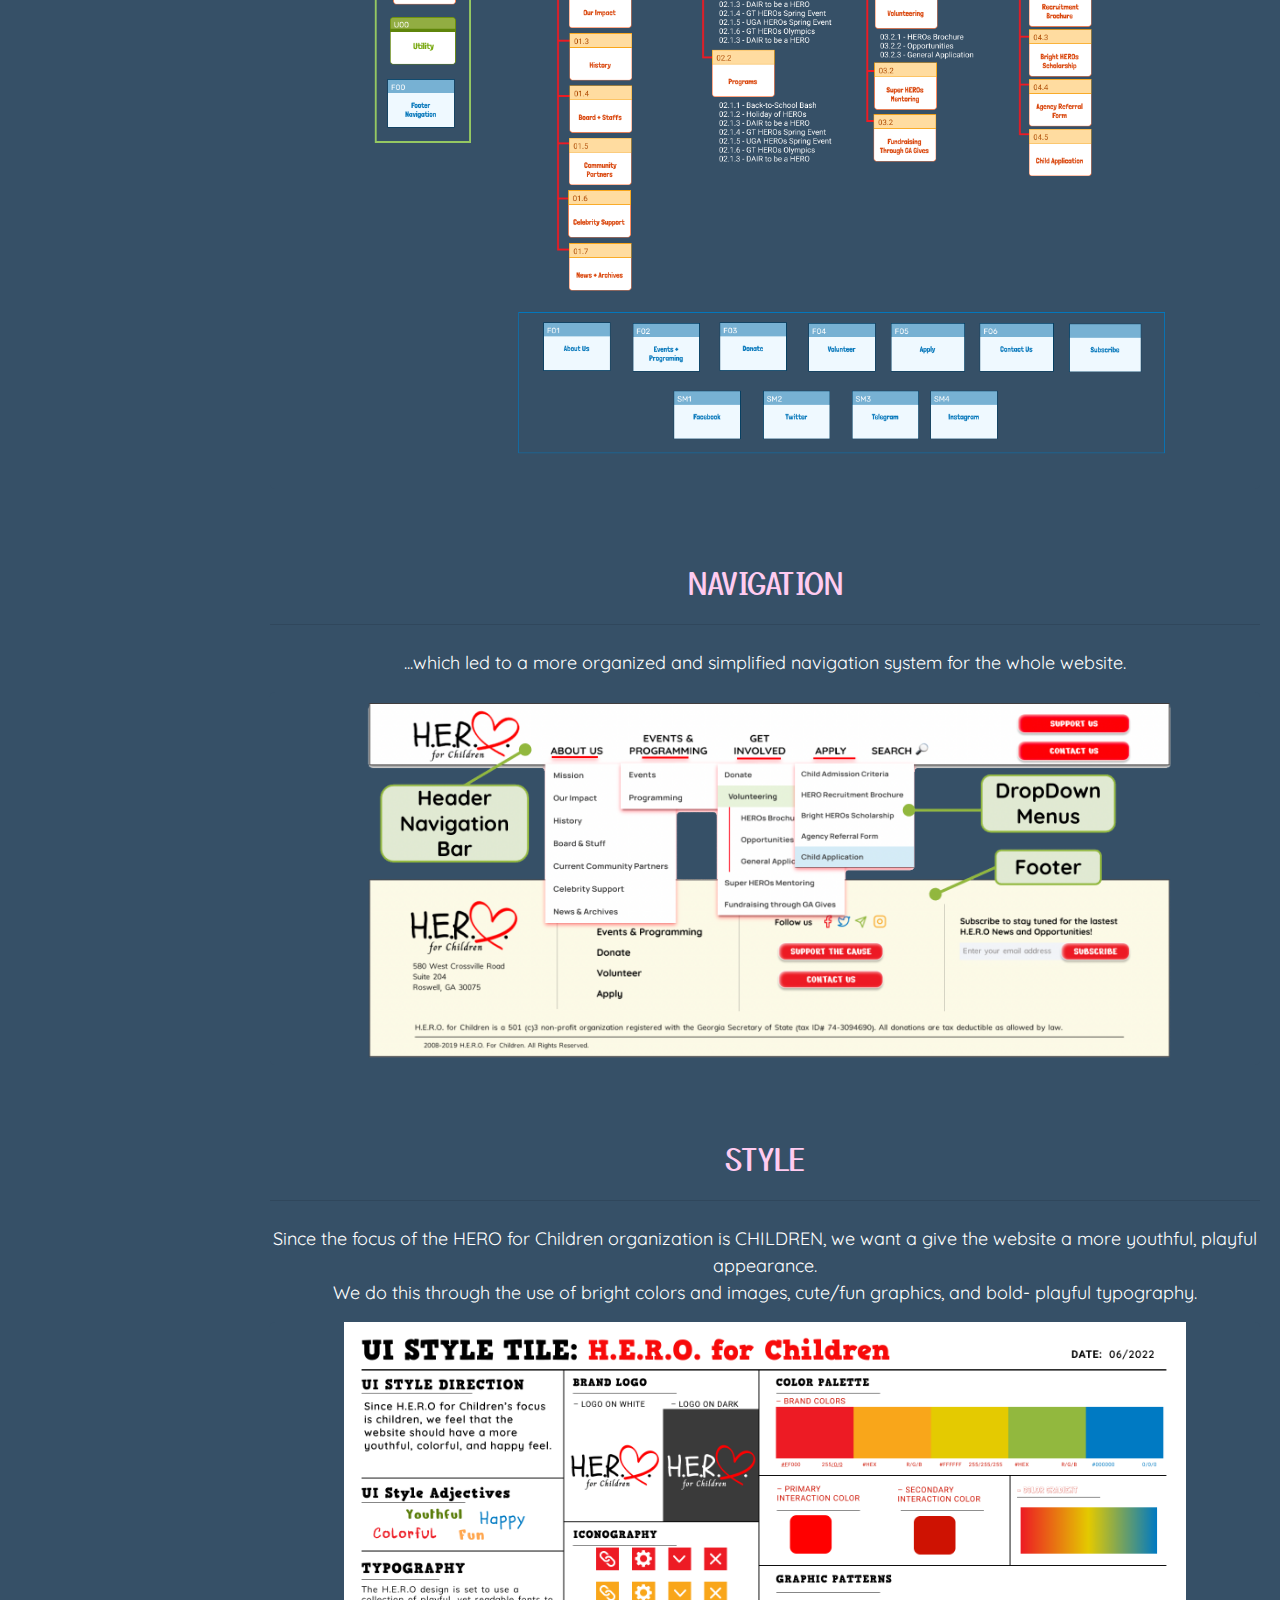
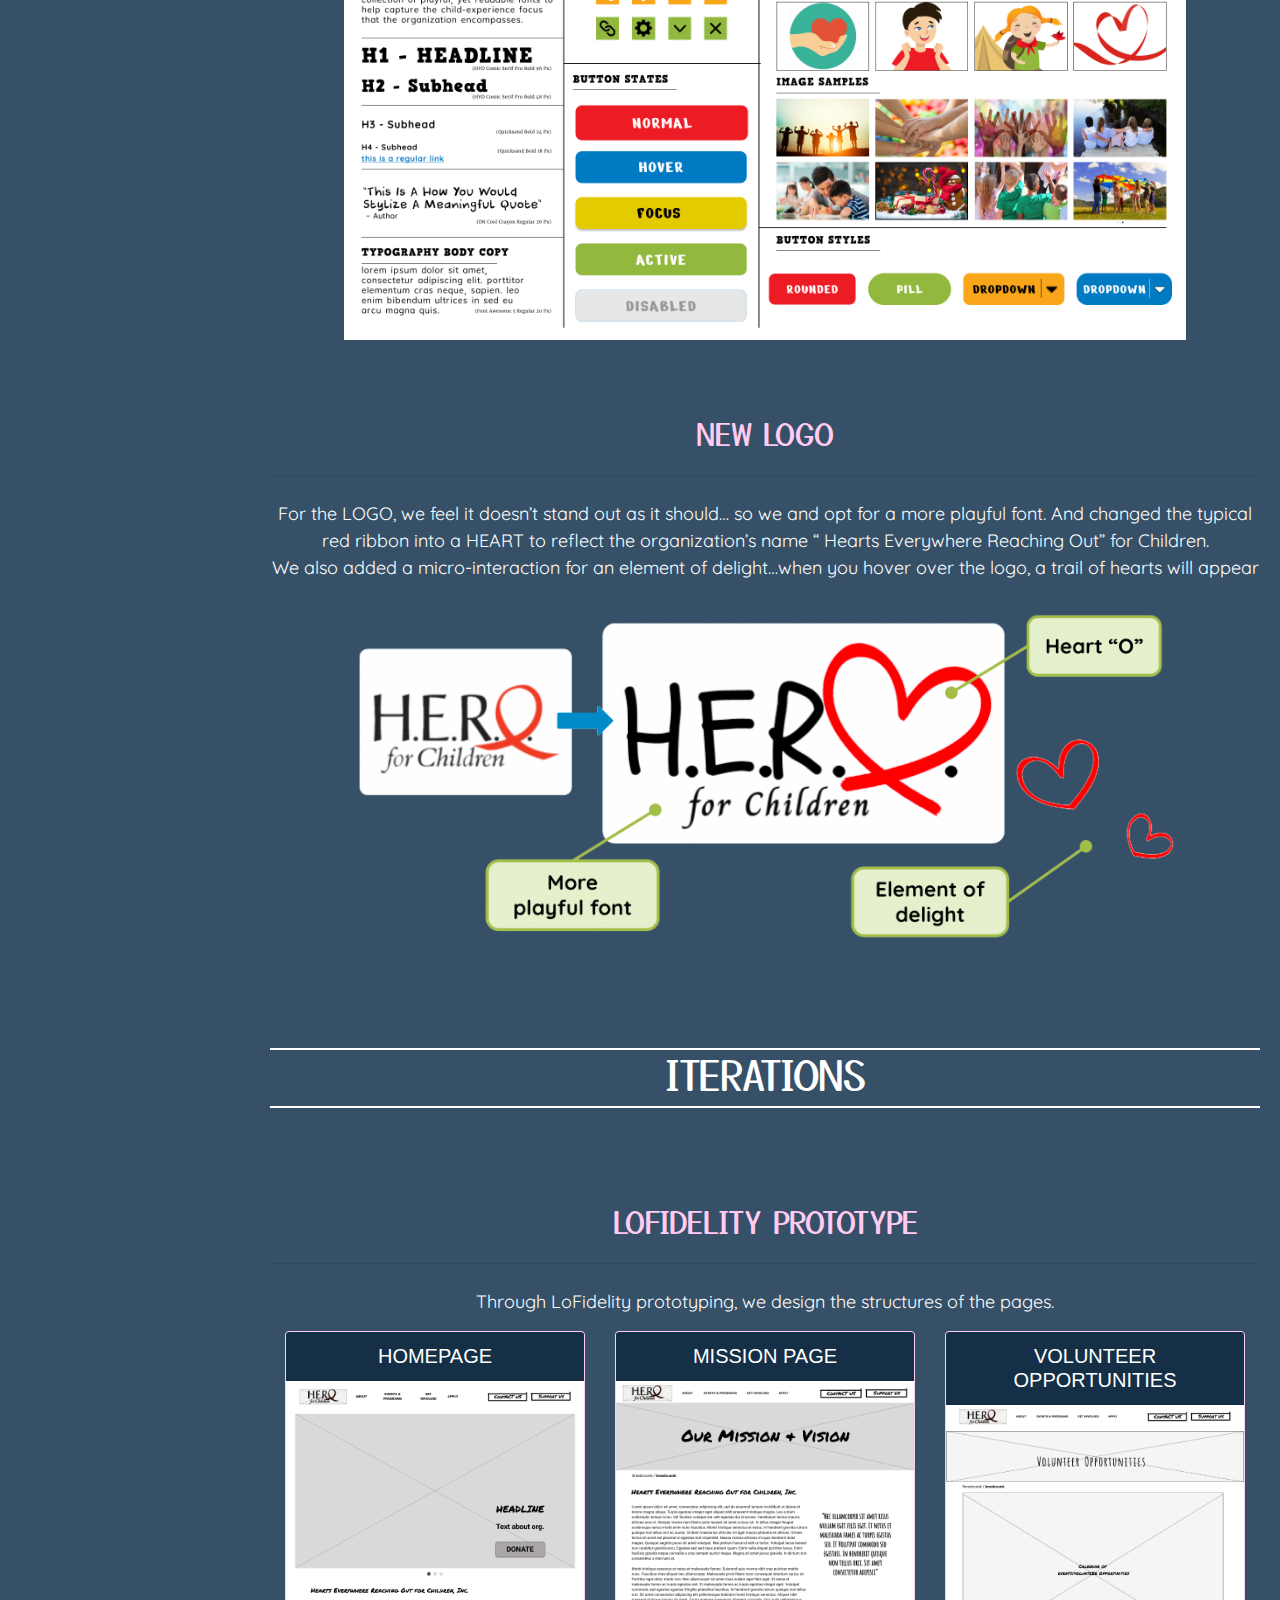
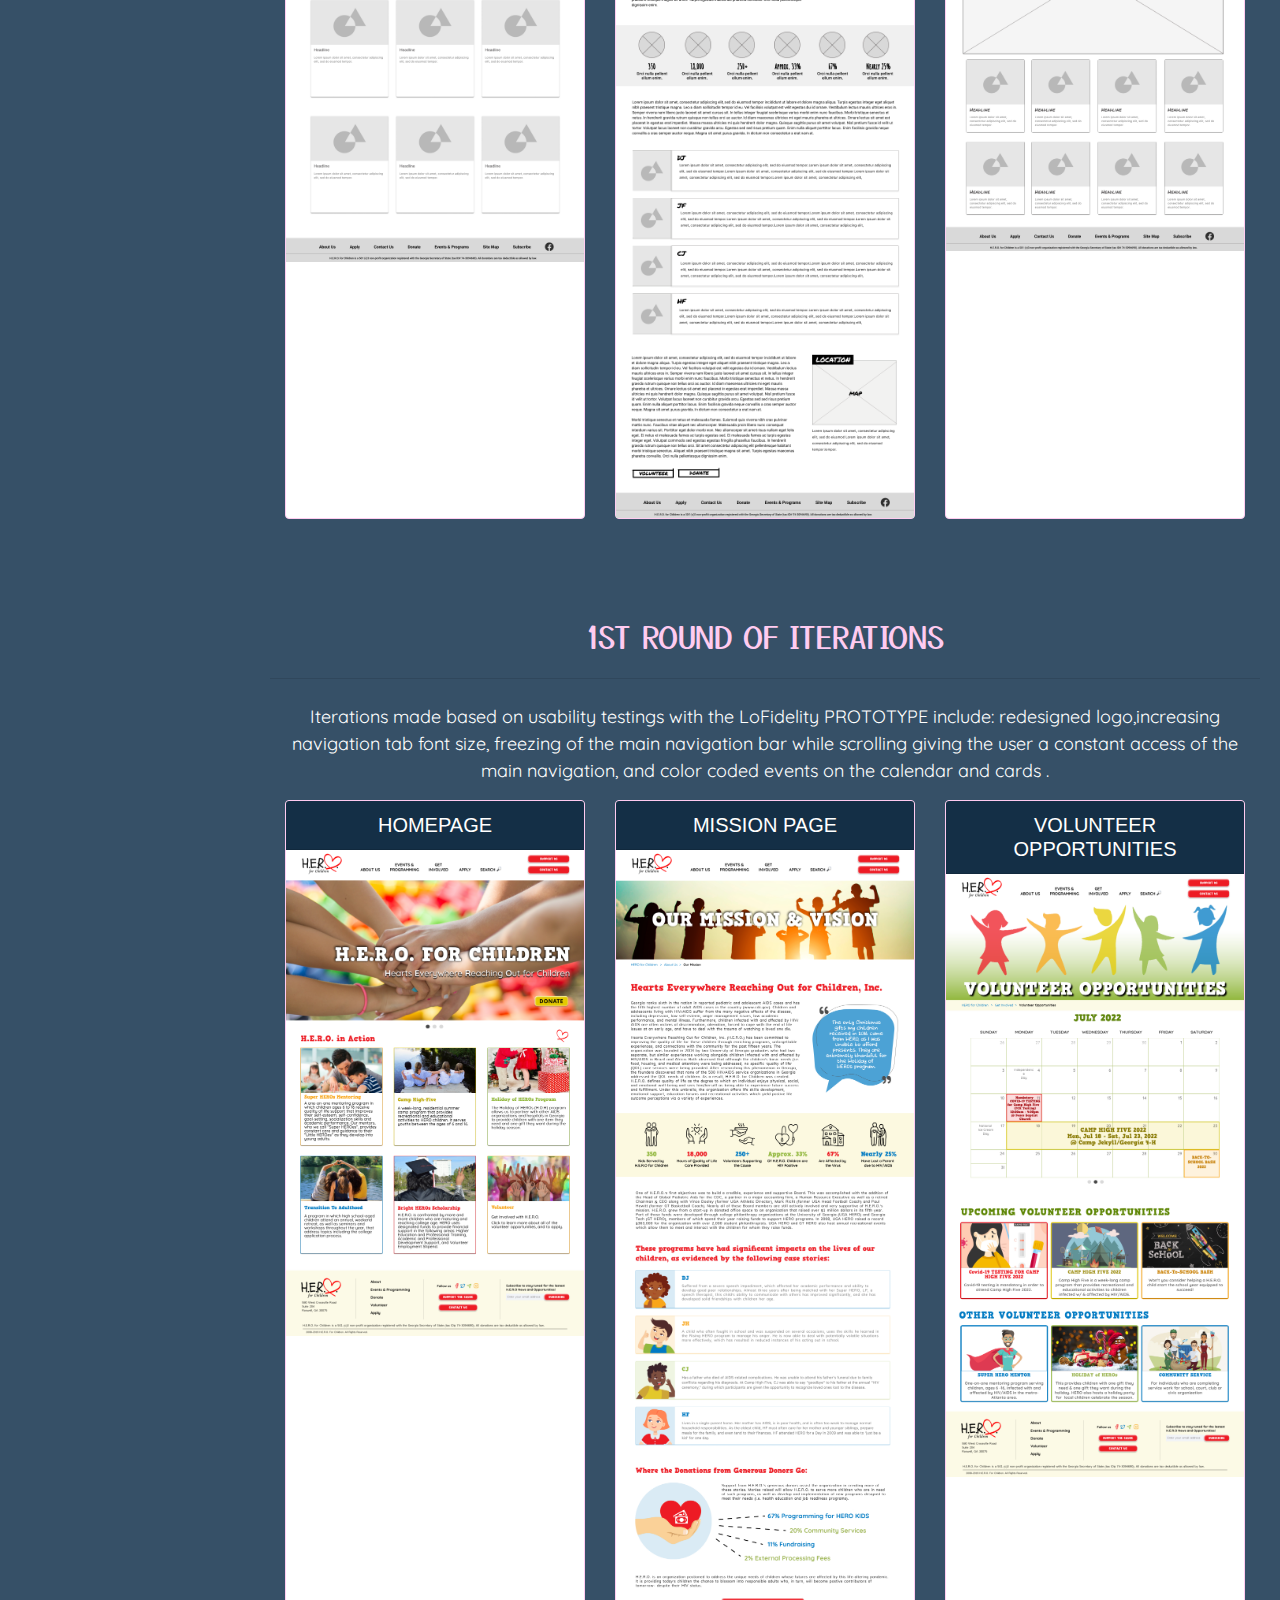
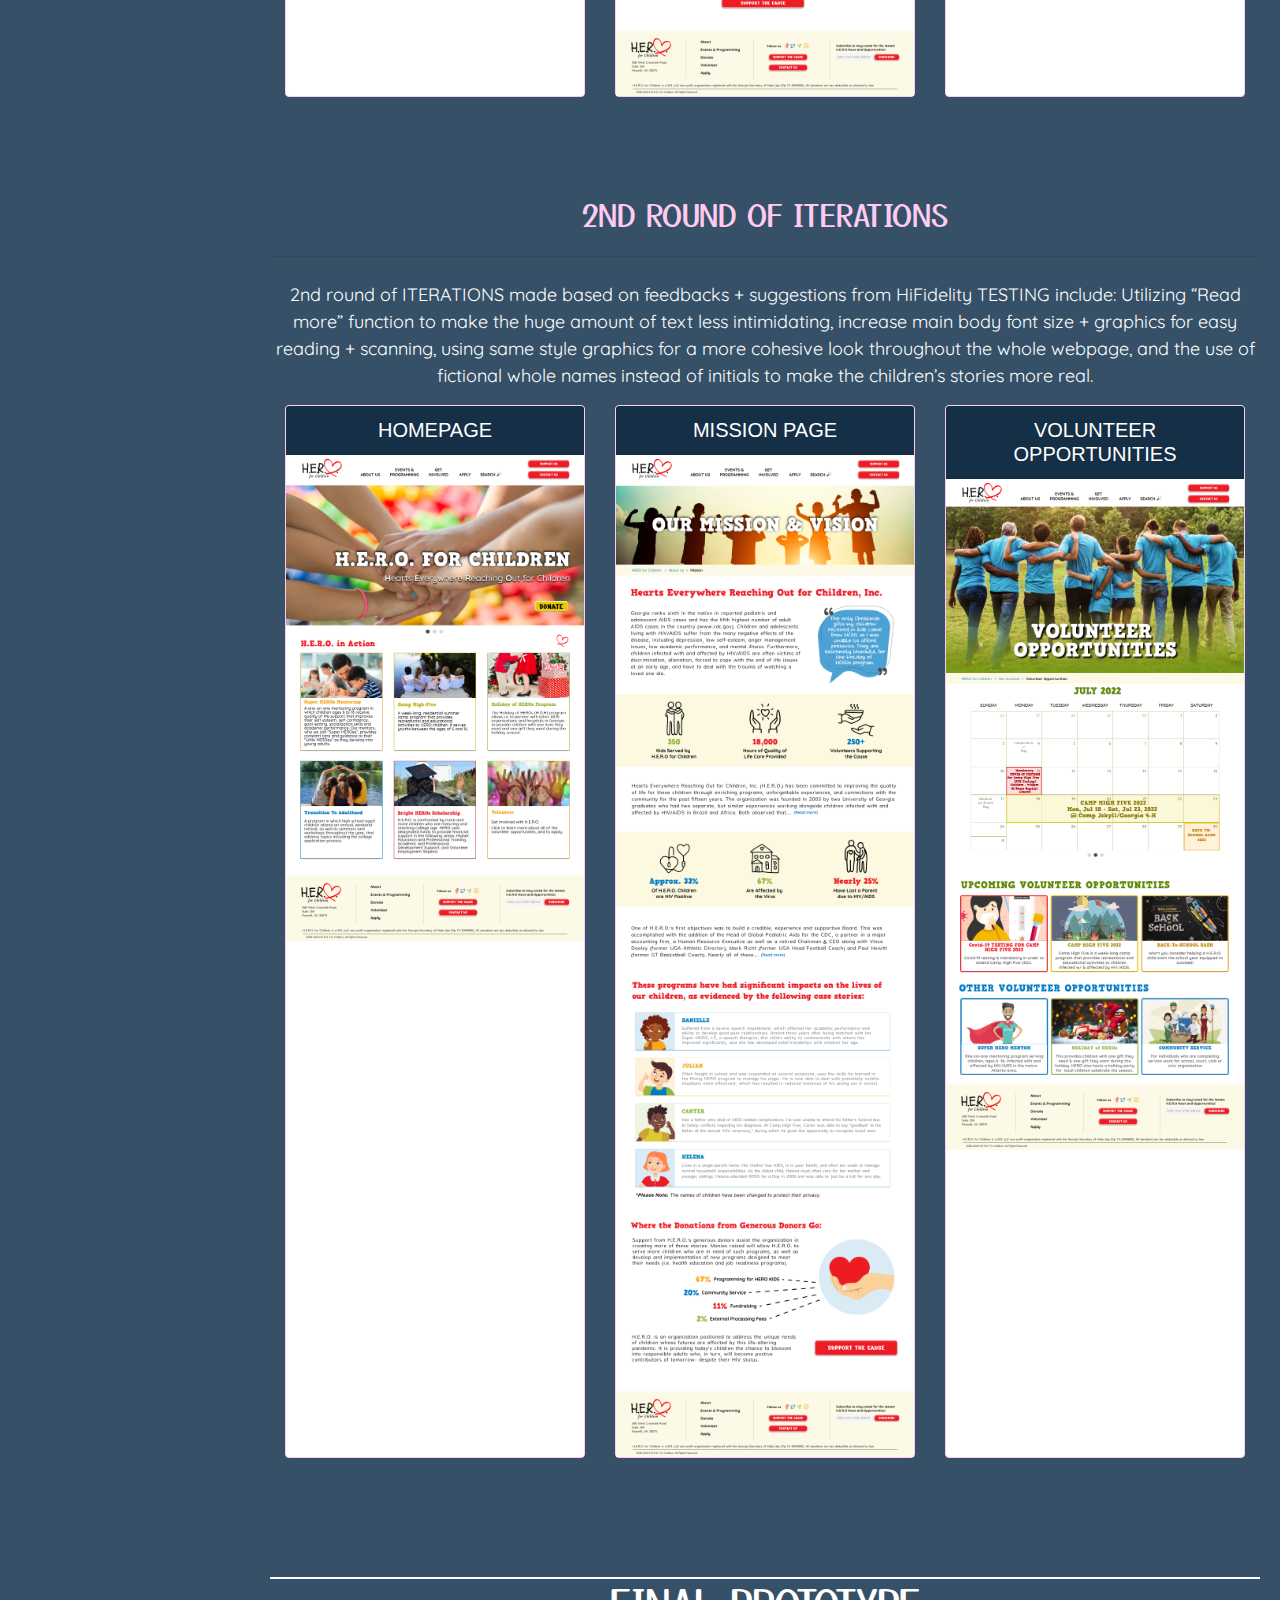
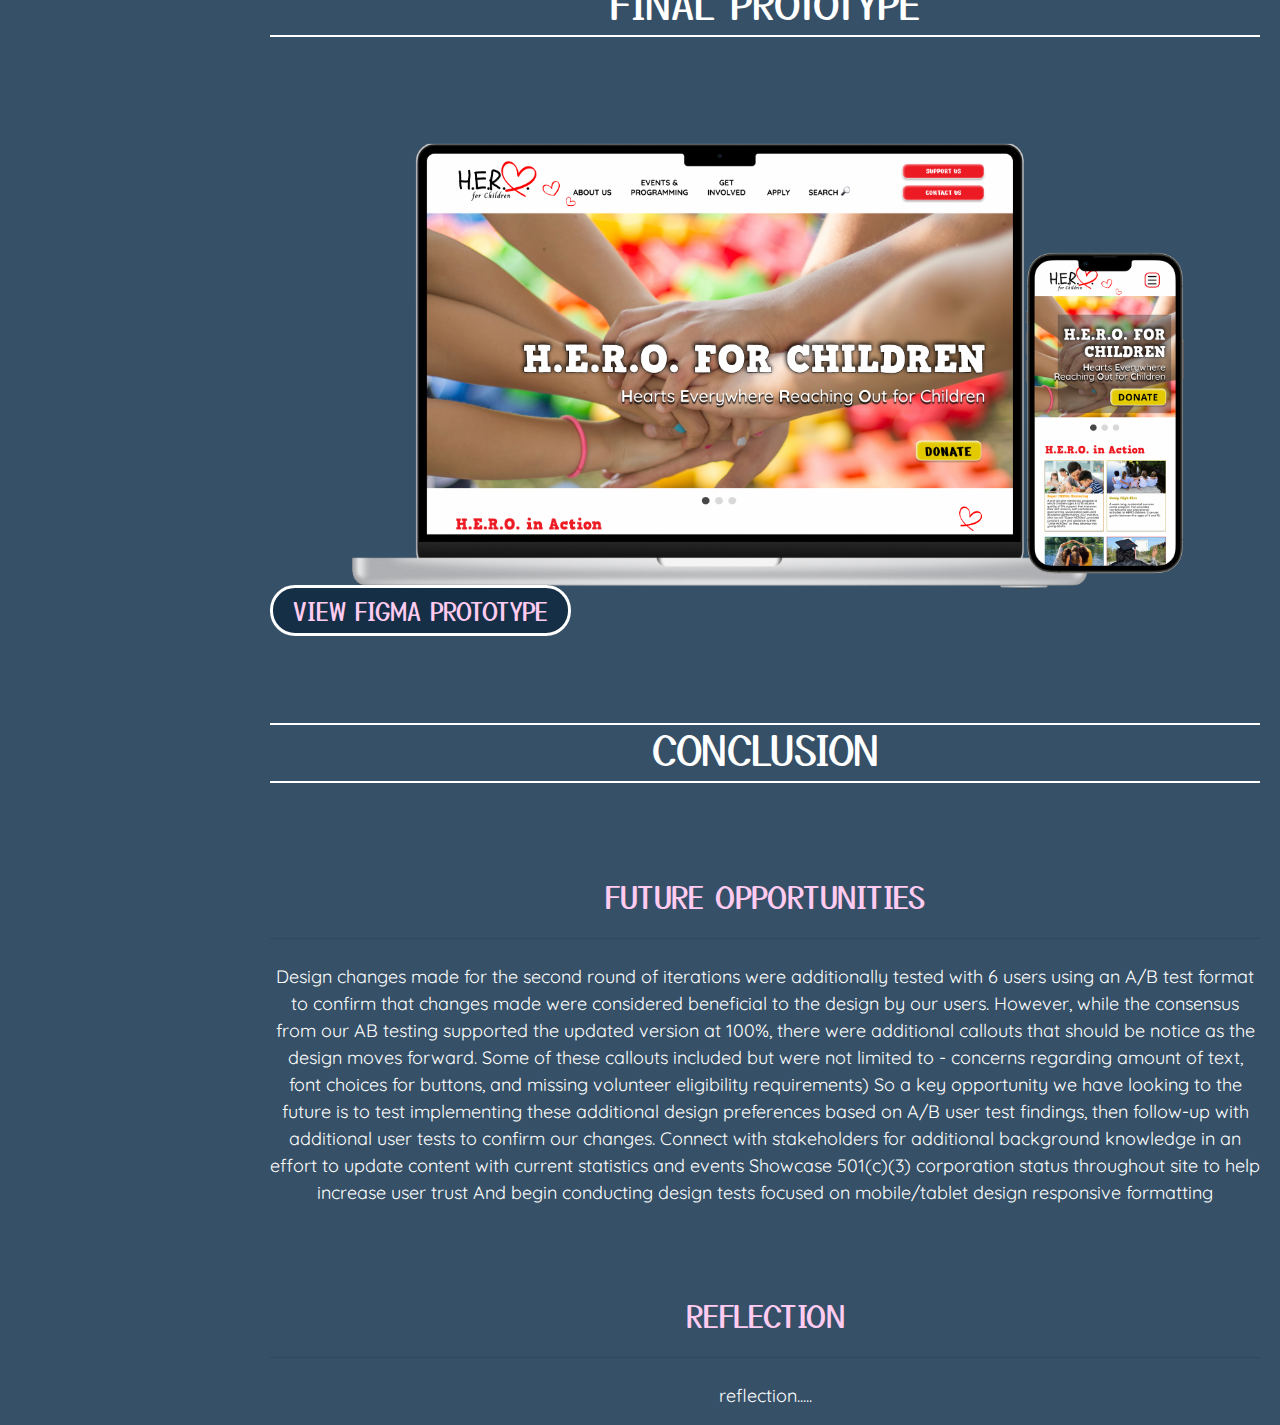
==== commit 3de1737e: "conclusion" ====
--- a/index.html
+++ b/index.html
@@ -537,7 +537,7 @@
                         </div>
                     </div>
                     <div>
-                        <a class="btn btn-primary btn-lg"
+                        <a class="button btnfigma"
                             href="https://www.figma.com/proto/Yy25cXk07PmY8zkNAhw5y1/Tu's-PJ?node-id=162%3A10518&scaling=scale-down&page-id=162%3A8262&starting-point-node-id=162%3A11639"
                             role="button">VIEW FIGMA PROTOTYPE</a>
                     </div>
@@ -546,10 +546,27 @@
 
                 <section id="item-7">
                     <hr class="titlehrtop">
-                    <h1 class="sectionTitle">REFLECTIONS</h1>
+                    <h1 class="sectionTitle">CONCLUSION</h1>
                     <hr class="titlehrbottom">
                 </section>
 
+                <section id="item-7-1">
+                    <h2 class="sectionHead">FUTURE OPPORTUNITIES</h2>
+                    <hr class="my-4">
+                    <p>Design changes made for the second round of iterations were additionally tested with 6 users using an A/B test format to confirm that changes made were considered beneficial to the design by our users.
+                        However, while the consensus from our AB testing supported the updated version at 100%, there were additional callouts that should be notice as the design moves forward. Some of these callouts included but were not limited to  - concerns regarding amount of text, font choices for buttons, and missing volunteer eligibility requirements)
+                        So a key opportunity we have looking to the future is to test implementing these additional design preferences based on A/B user test findings, then follow-up with additional user tests to confirm our changes.
+                        Connect with stakeholders for additional background knowledge in an effort to update content with current statistics and events
+                        Showcase 501(c)(3) corporation status throughout site to help increase user trust 
+                        And begin conducting design tests focused on mobile/tablet design responsive formatting
+                        </p>
+                </section>
+
+                <section id="item-7-2">
+                    <h2 class="sectionHead">REFLECTION</h2>
+                    <hr class="my-4">
+                    <p>reflection.....</p>
+                </section>
 
             </div>
 
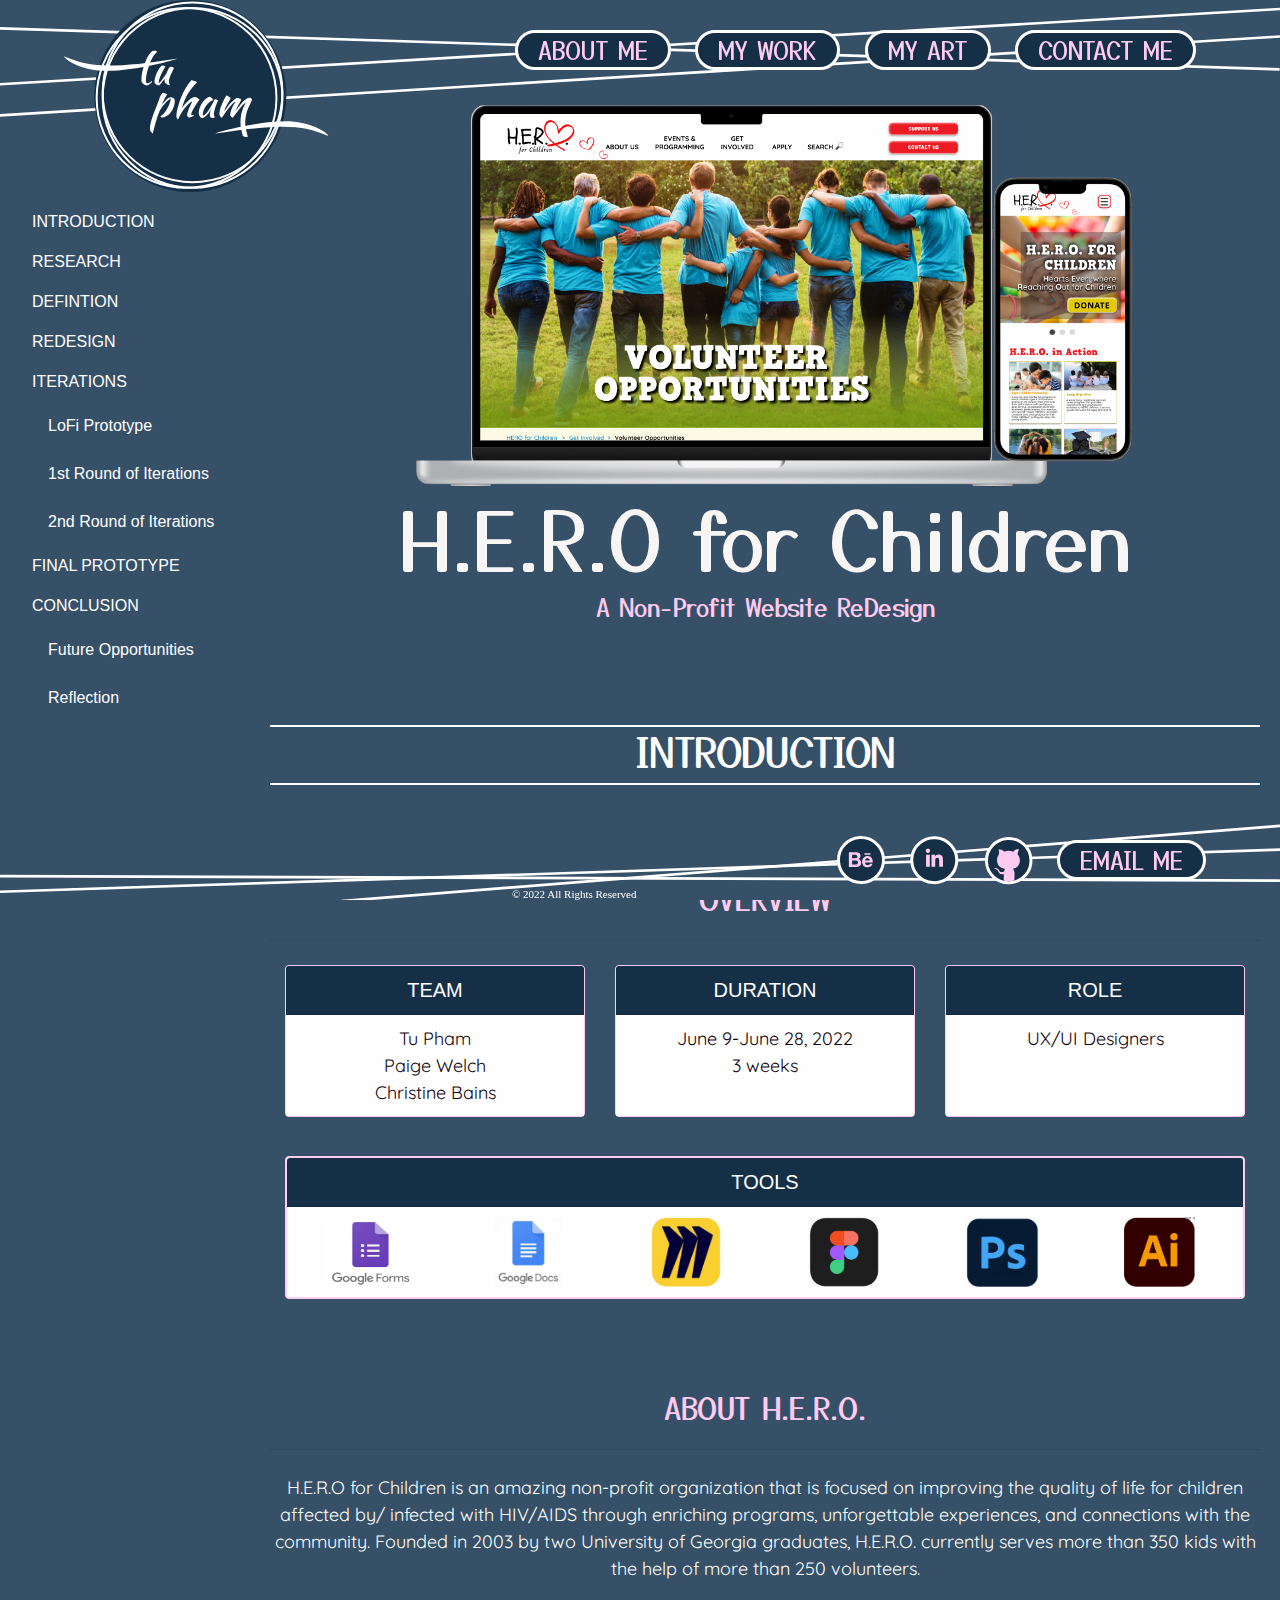
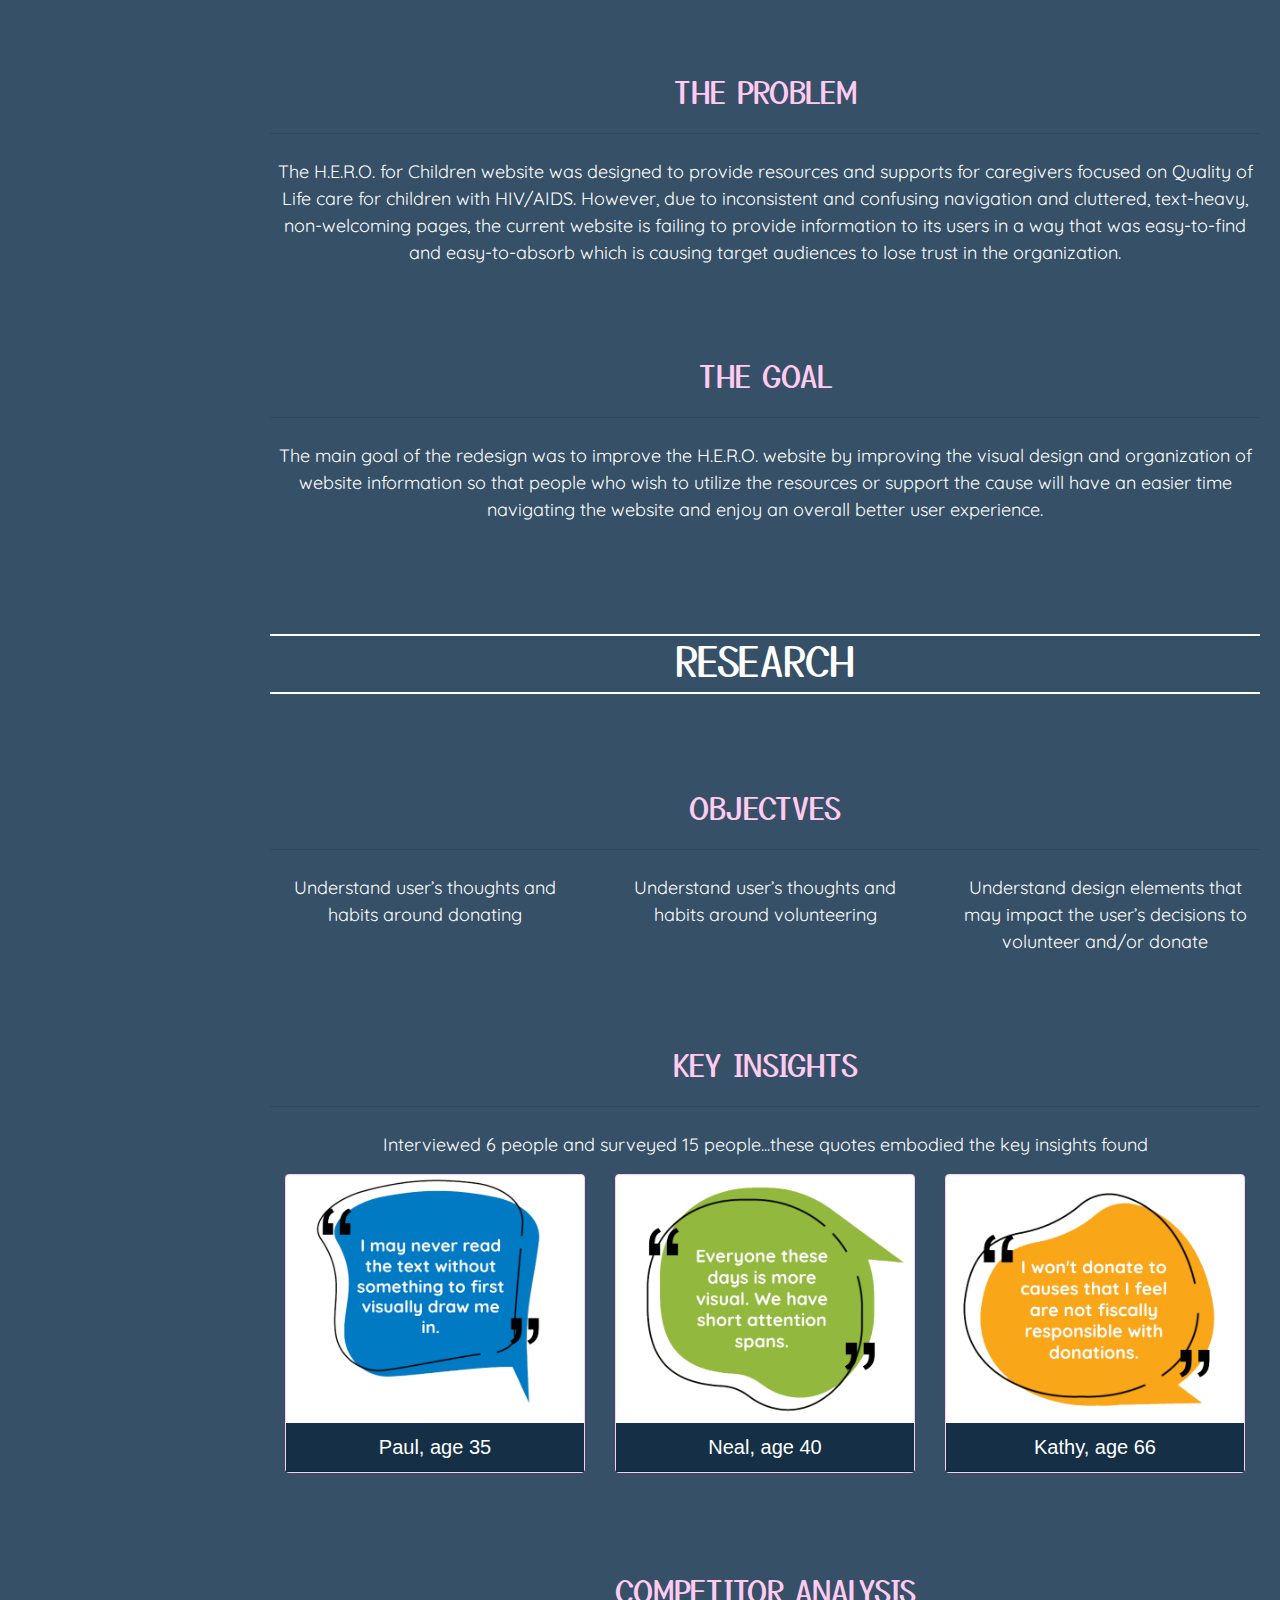
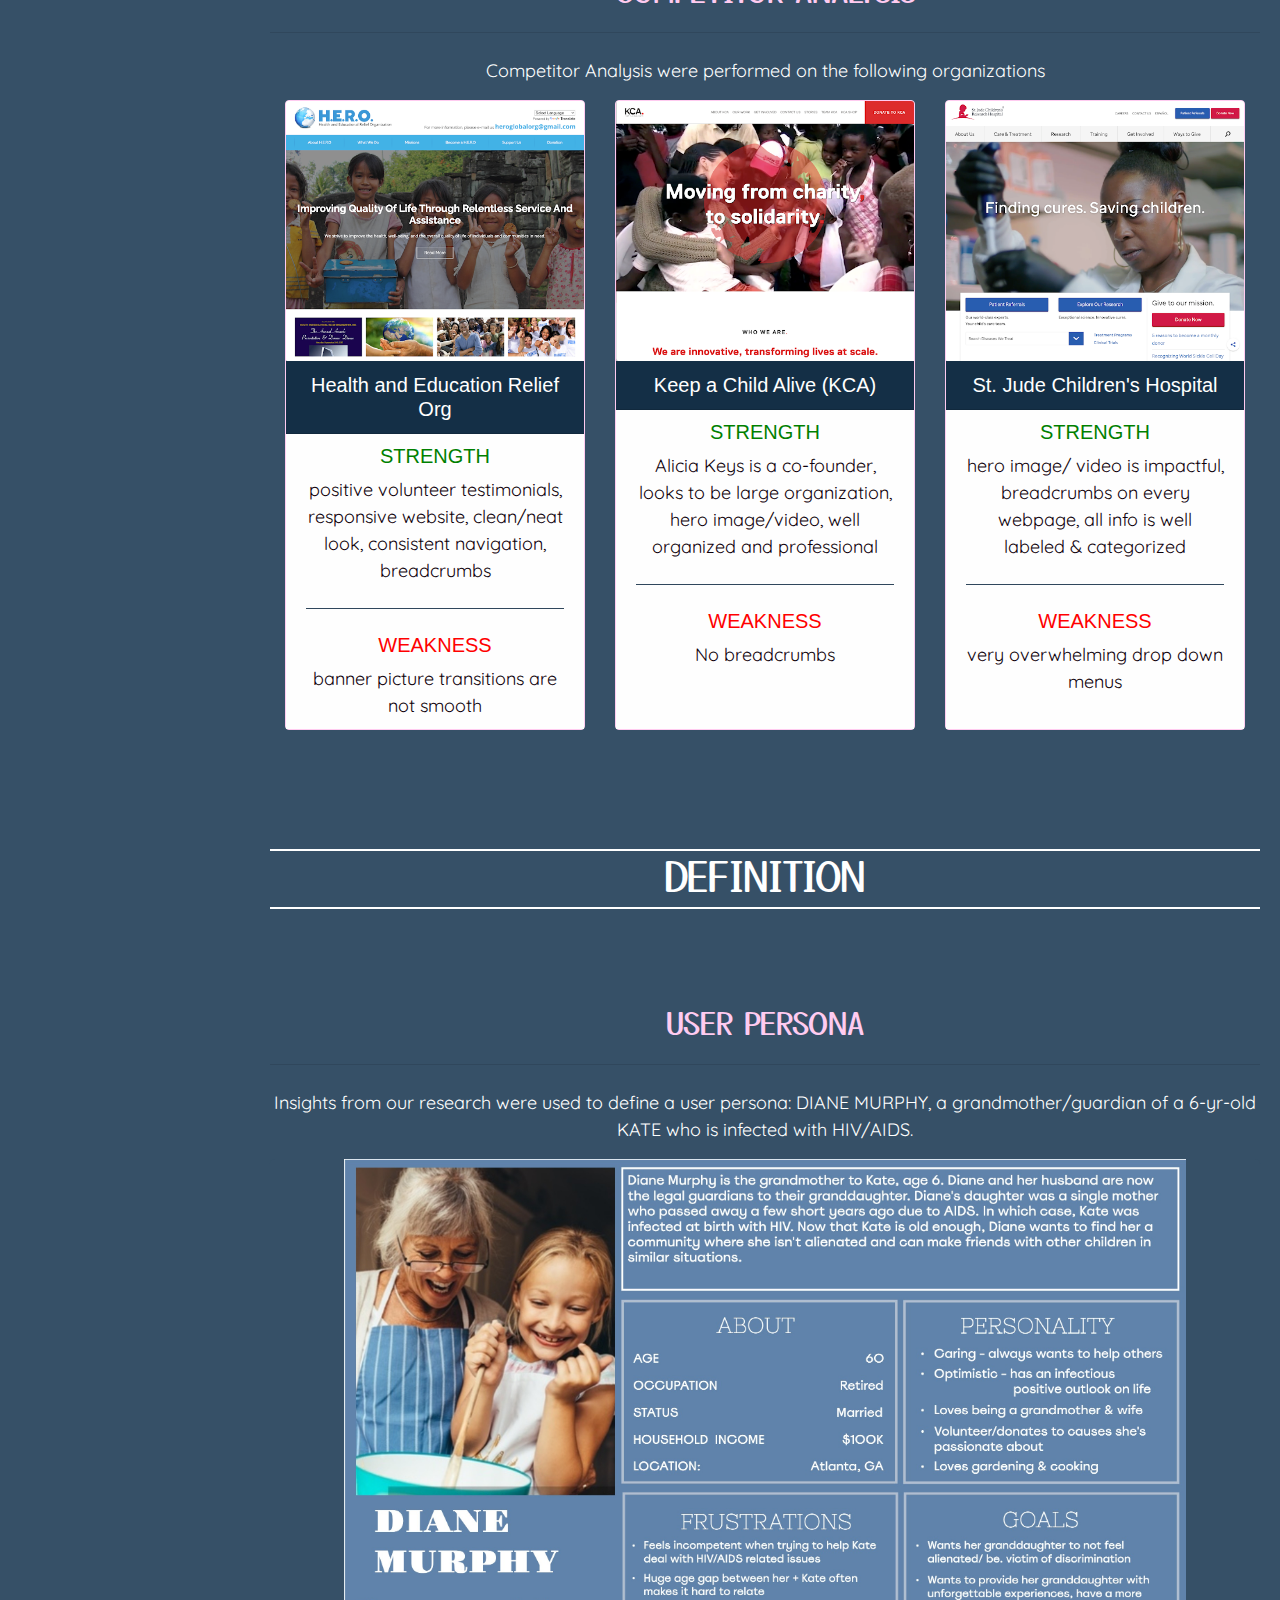
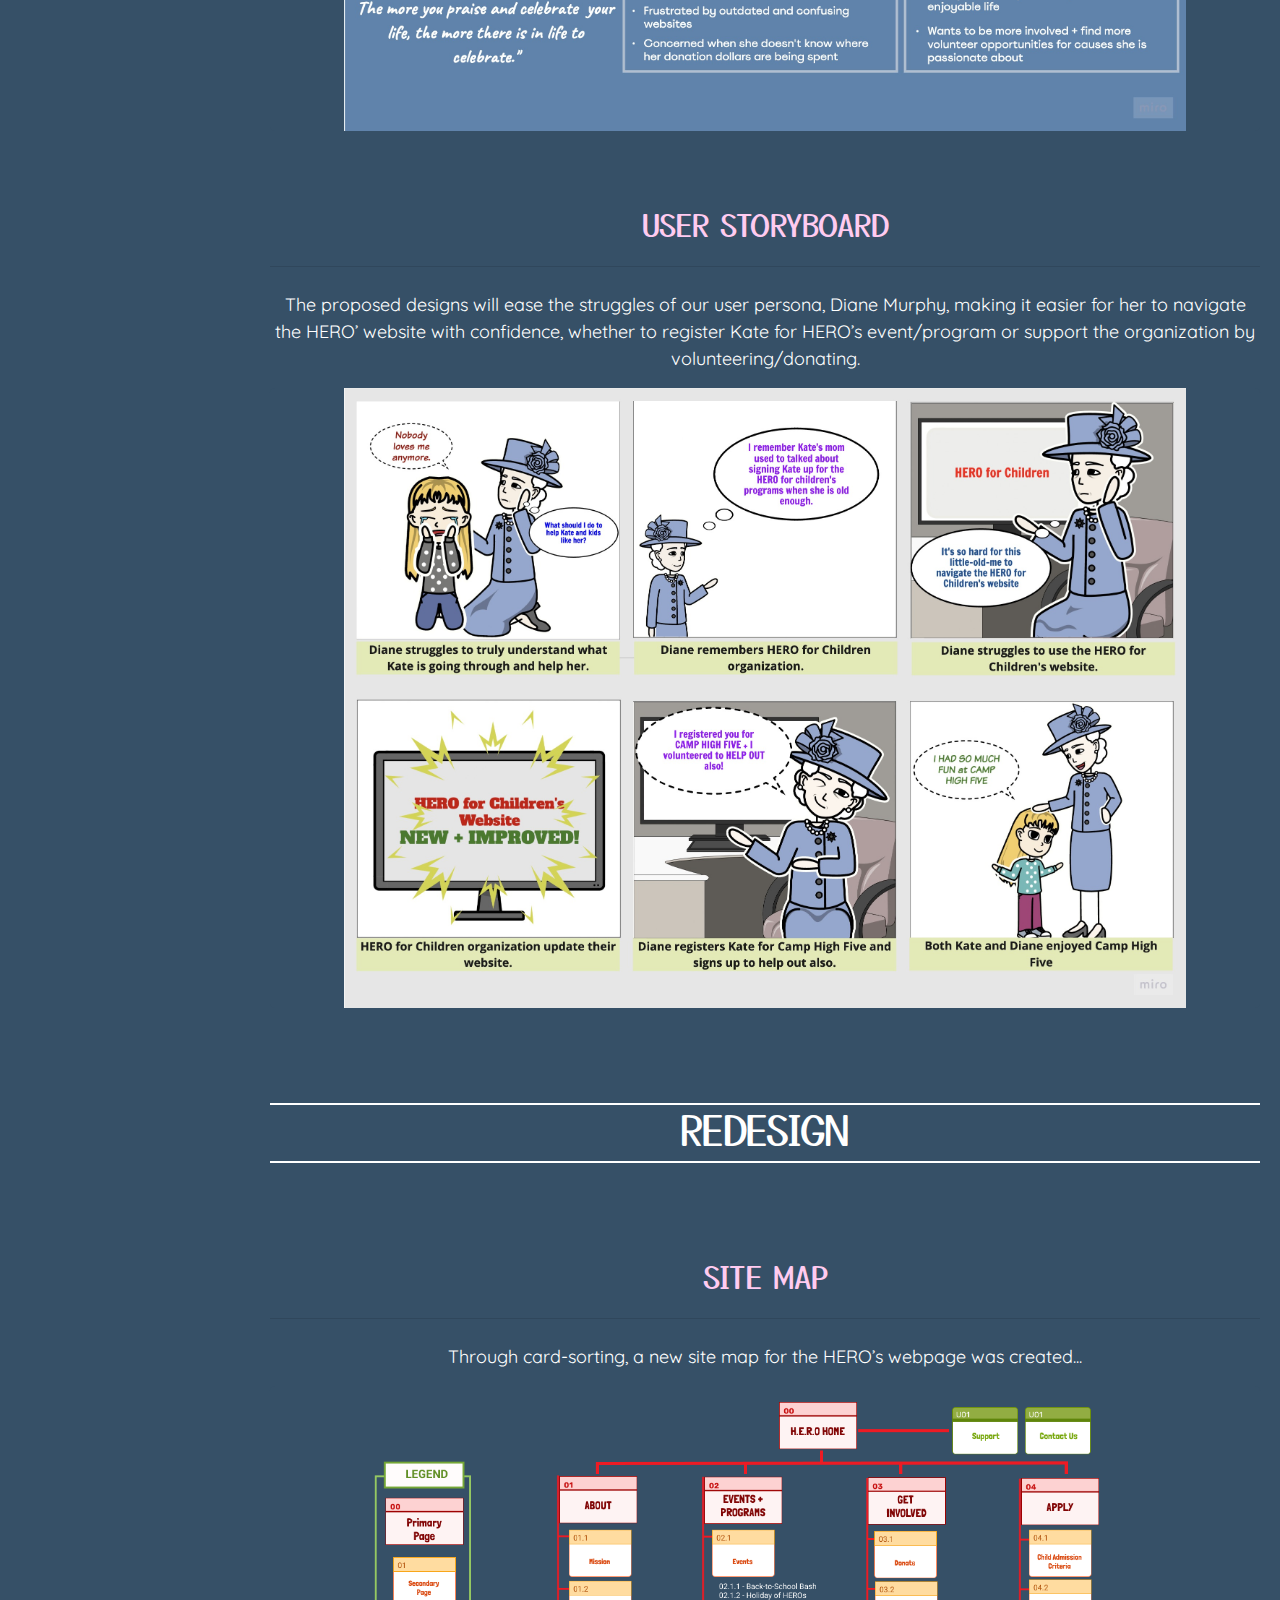
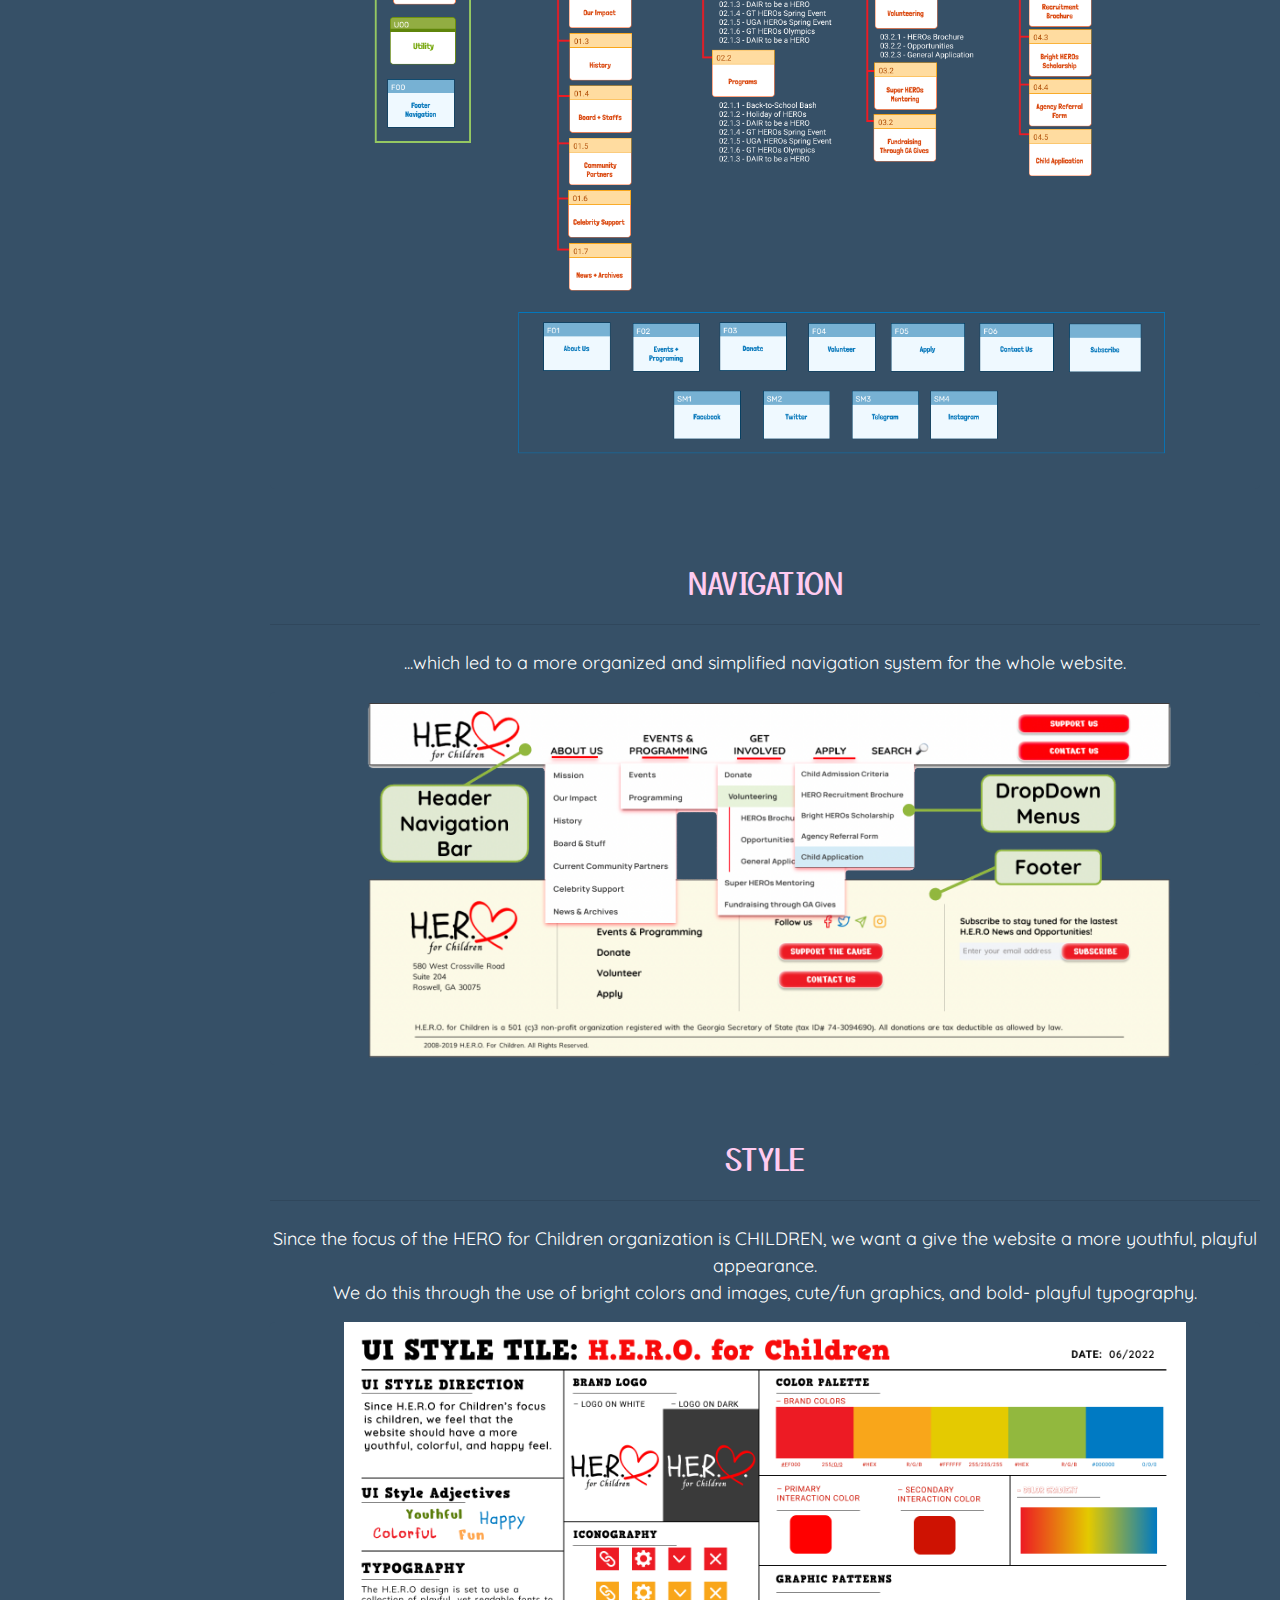
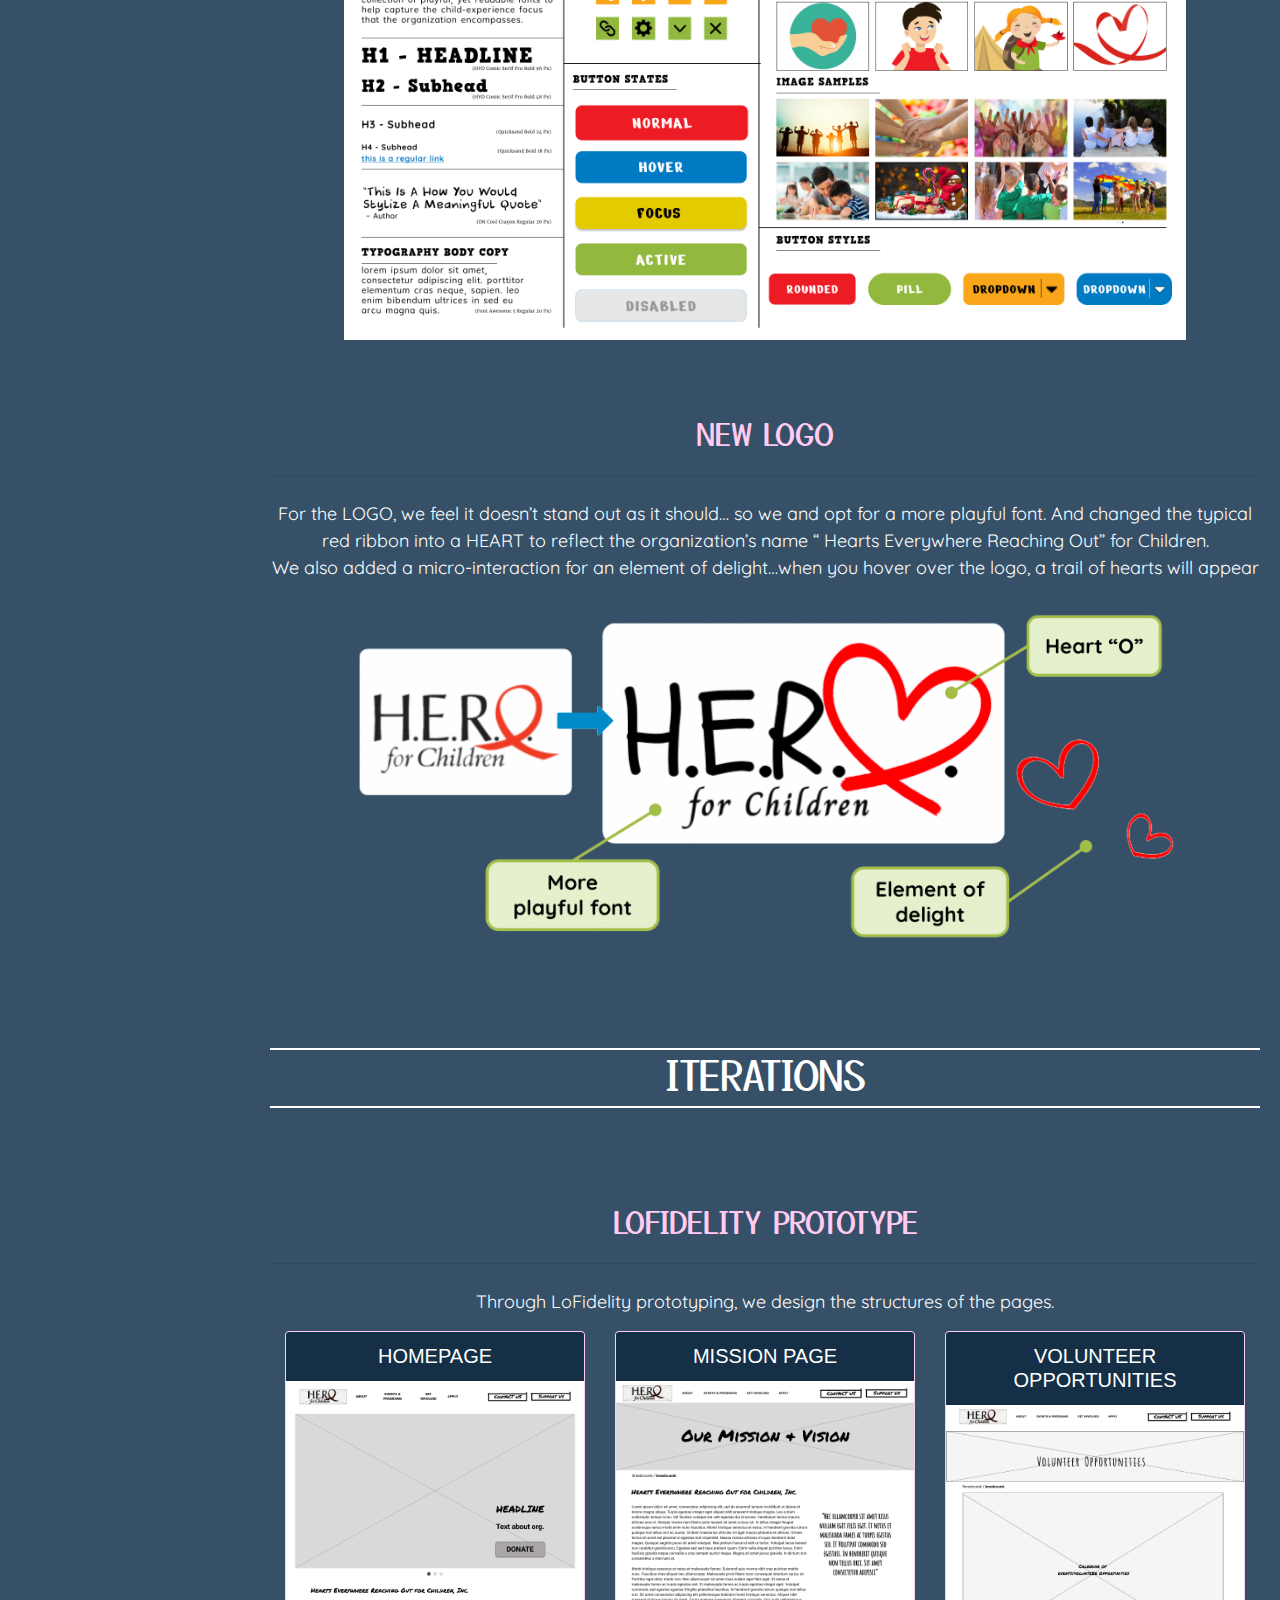
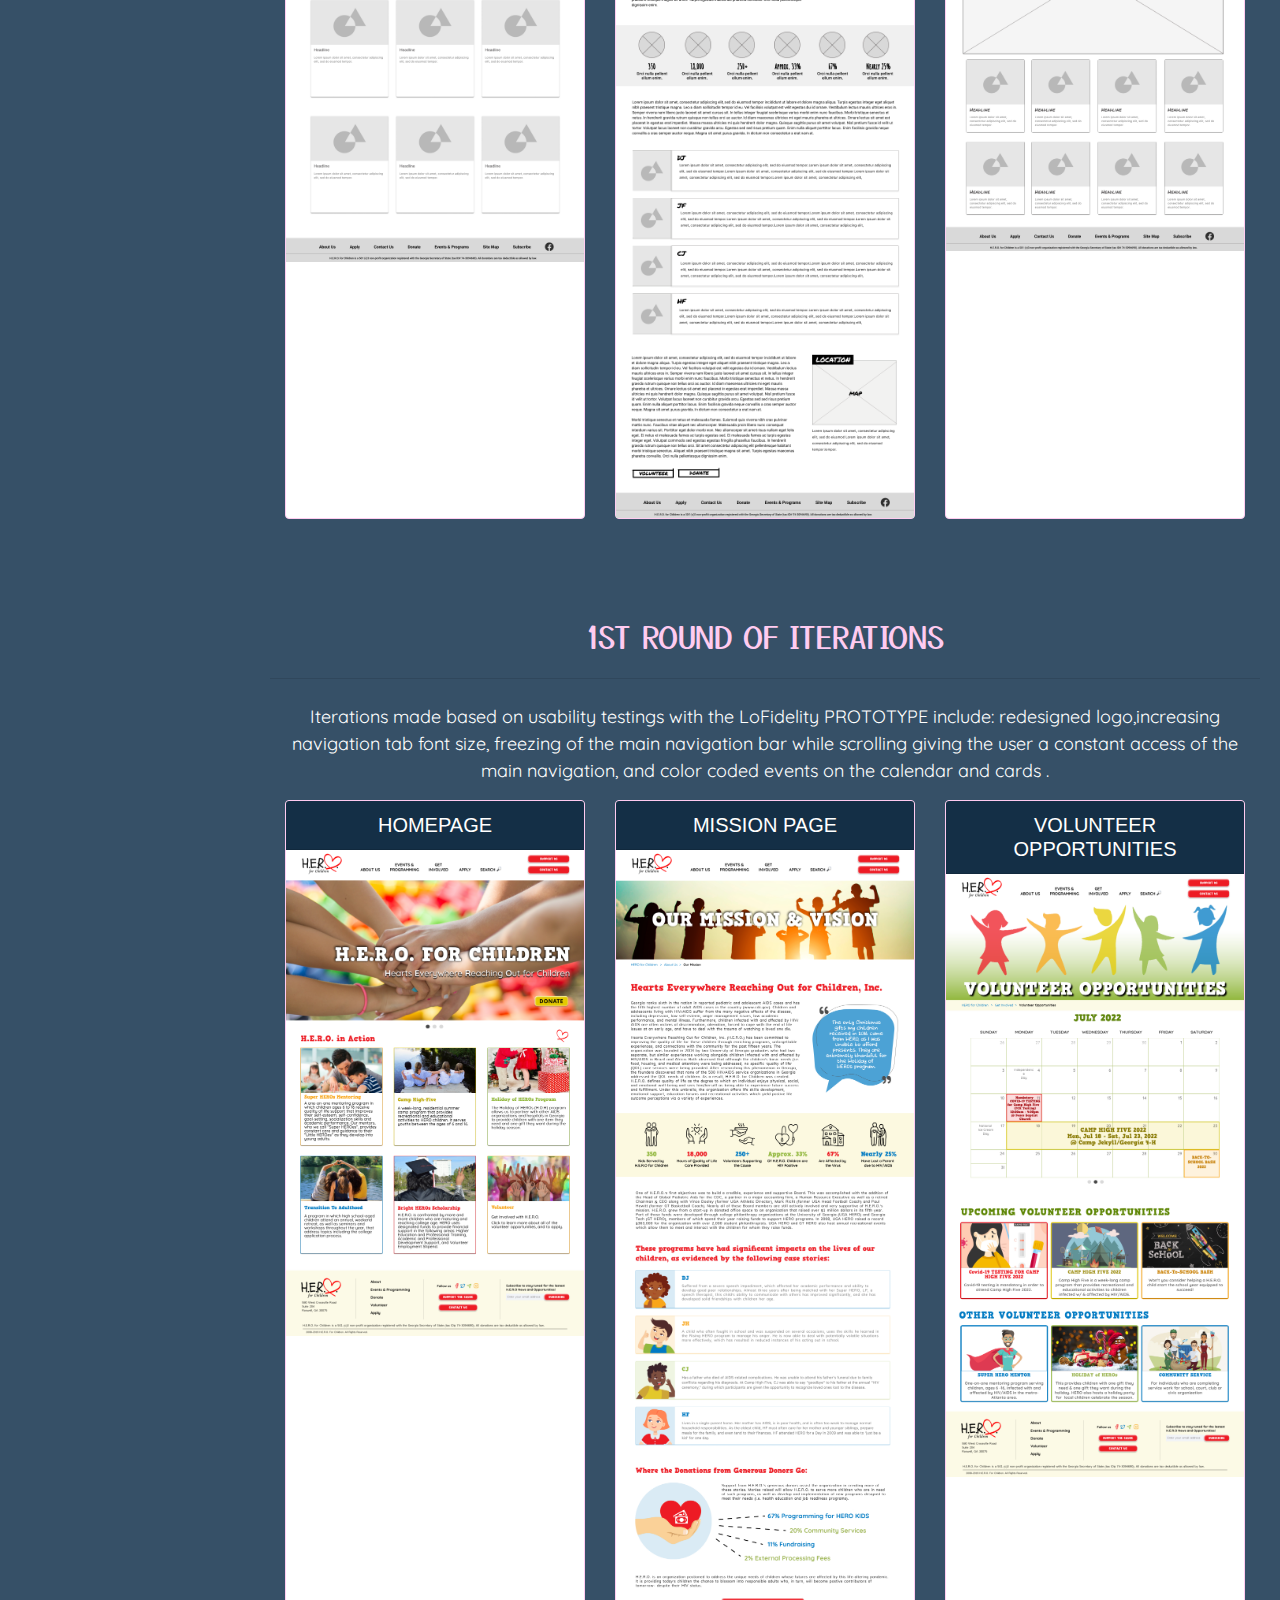
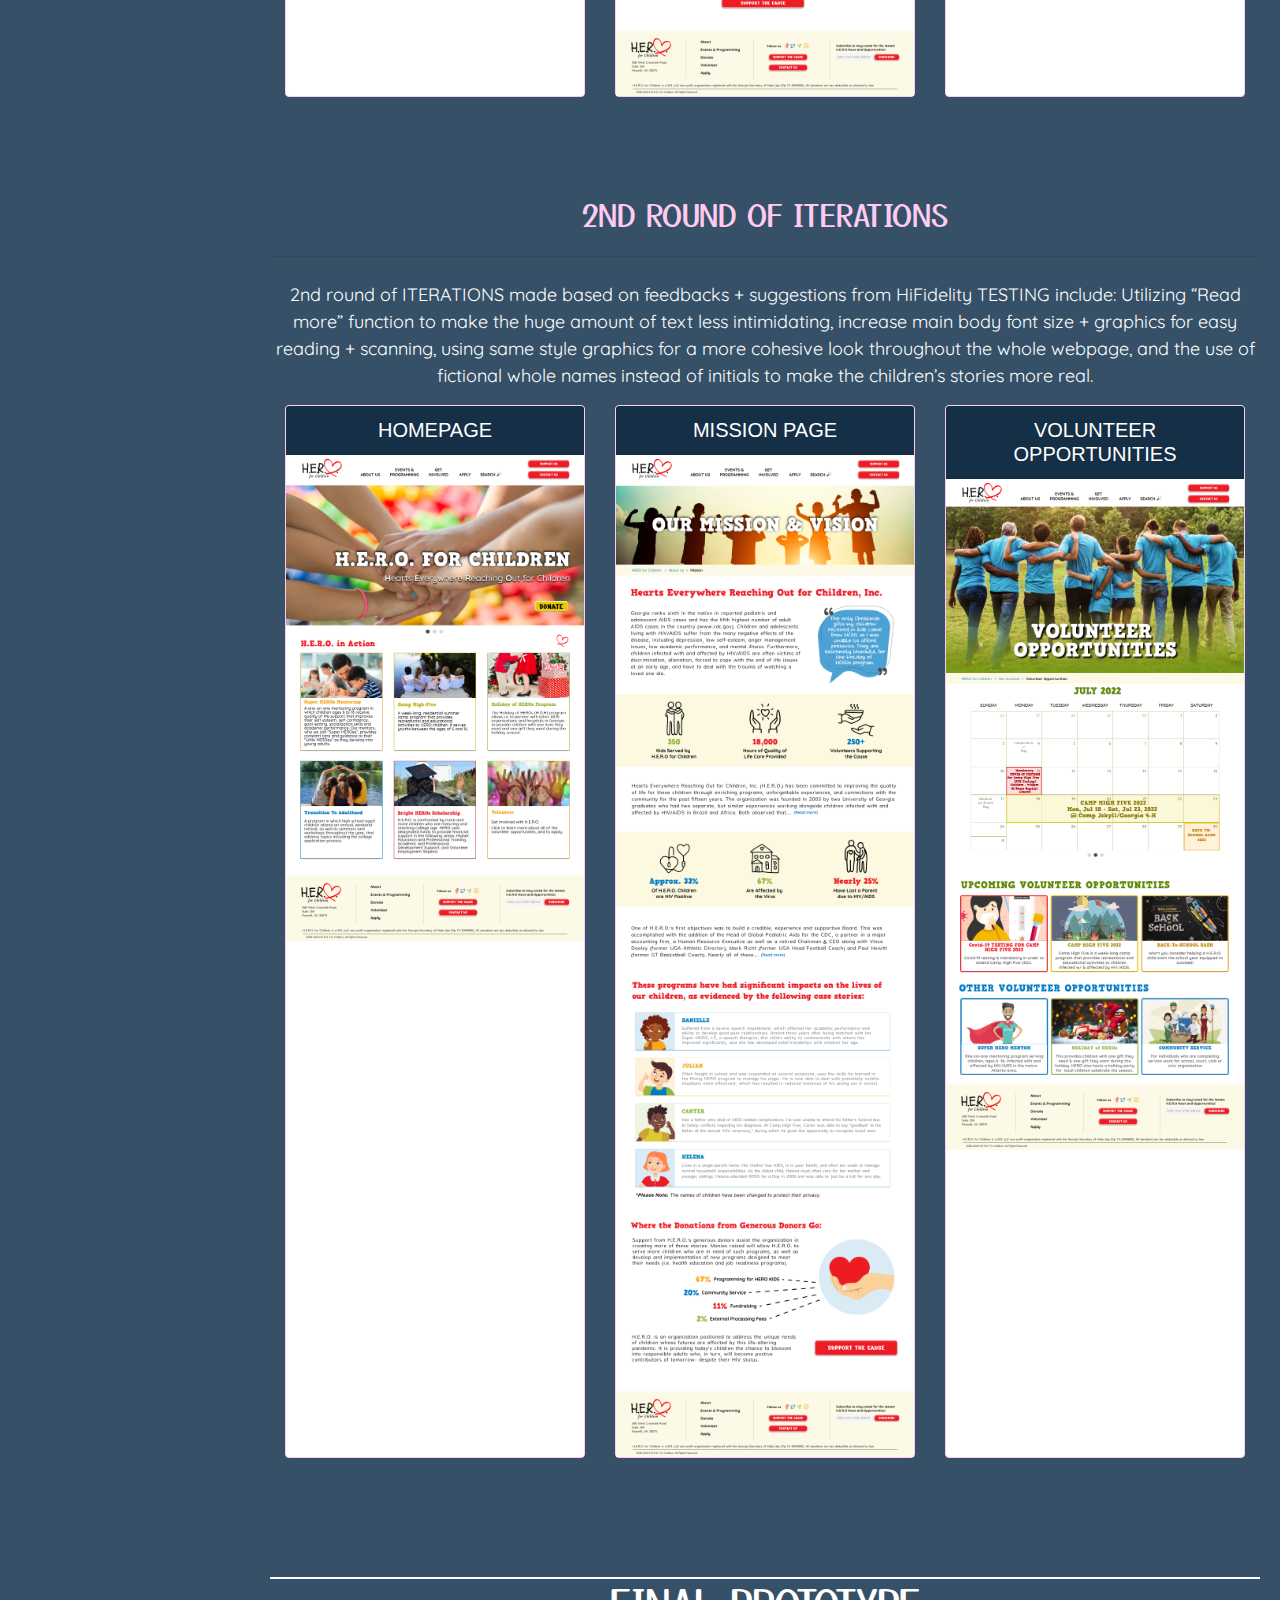
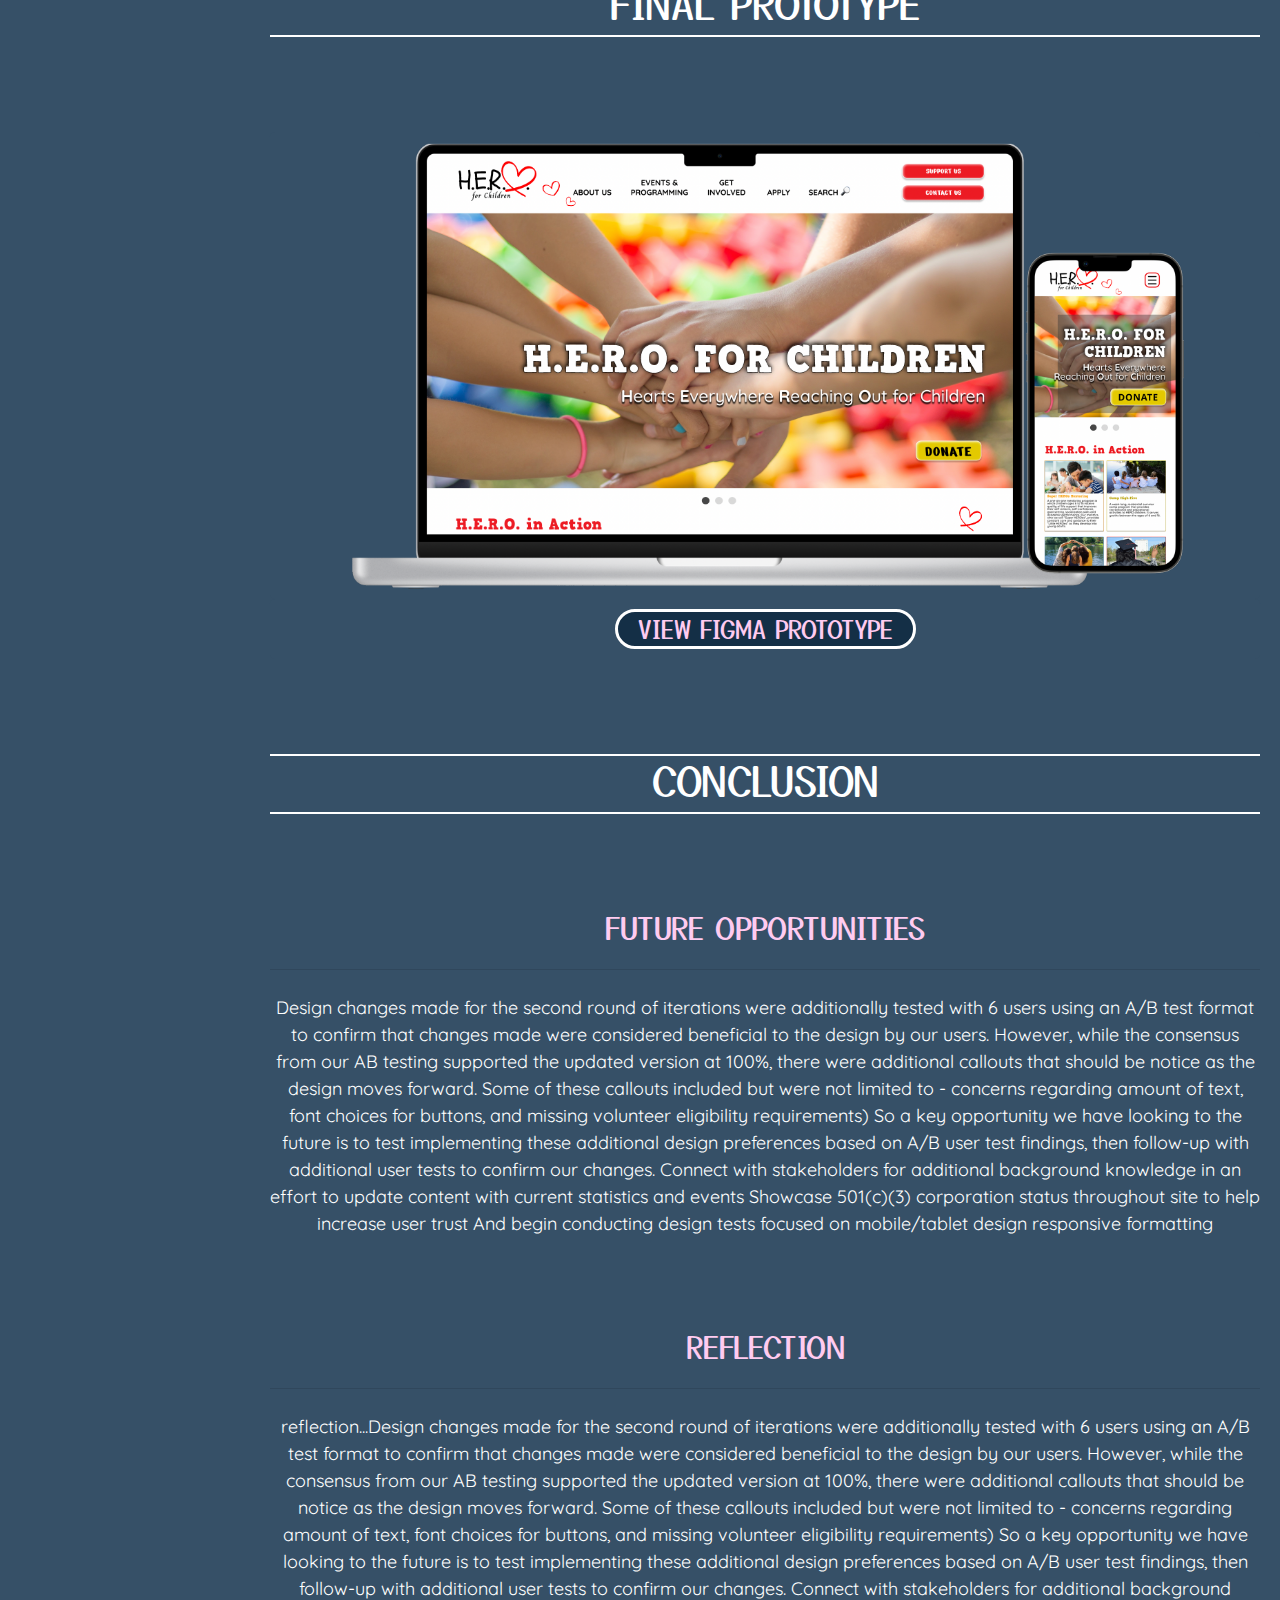
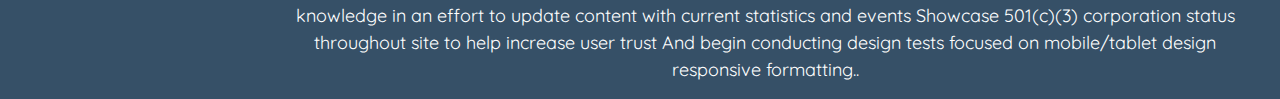
==== commit d724e08c: "conclusion" ====
--- a/index.html
+++ b/index.html
@@ -90,14 +90,21 @@
 
                     <a class="nav-link" href="#item-5">ITERATIONS</a>
                     <nav class="nav nav-pills flex-column">
-                        <a class="nav-link ml-3 my-1" href="#item-5-1"> SITE MAP</a>
-                        <a class="nav-link ml-3 my-1" href="#item-5-2"> USER FLOW </a>
+                        <a class="nav-link ml-3 my-1" href="#item-5-1"> LoFi Prototype</a>
+                        <a class="nav-link ml-3 my-1" href="#item-5-2"> 1st Round of Iterations</a>
+                        <a class="nav-link ml-3 my-1" href="#item-5-3"> 2nd Round of Iterations</a>
                     </nav>
 
                     <a class="nav-link" href="#item-6">FINAL PROTOTYPE</a>
                     <nav class="nav nav-pills flex-column">
-                        <a class="nav-link ml-3 my-1" href="#item-5-1"> SITE MAP</a>
-                        <a class="nav-link ml-3 my-1" href="#item-5-2"> USER FLOW </a>
+                        <!-- <a class="nav-link ml-3 my-1" href="#item-6-1"> SITE MAP</a>
+                        <a class="nav-link ml-3 my-1" href="#item-6-2"> USER FLOW </a> -->
+                    </nav>
+
+                    <a class="nav-link" href="#item-7">CONCLUSION</a>
+                    <nav class="nav nav-pills flex-column">
+                        <a class="nav-link ml-3 my-1" href="#item-7-1"> Future Opportunities</a>
+                        <a class="nav-link ml-3 my-1" href="#item-7-2"> Reflection </a>
                     </nav>
 
                 </nav>
@@ -536,7 +543,7 @@
                         <div class="jumboImage" id="herofinal"> <img style="width: 85%;" src="images20/herofinal.png">
                         </div>
                     </div>
-                    <div>
+                    <div class="jumbotron jumbolink">
                         <a class="button btnfigma"
                             href="https://www.figma.com/proto/Yy25cXk07PmY8zkNAhw5y1/Tu's-PJ?node-id=162%3A10518&scaling=scale-down&page-id=162%3A8262&starting-point-node-id=162%3A11639"
                             role="button">VIEW FIGMA PROTOTYPE</a>
@@ -565,7 +572,12 @@
                 <section id="item-7-2">
                     <h2 class="sectionHead">REFLECTION</h2>
                     <hr class="my-4">
-                    <p>reflection.....</p>
+                    <p>reflection...Design changes made for the second round of iterations were additionally tested with 6 users using an A/B test format to confirm that changes made were considered beneficial to the design by our users.
+                        However, while the consensus from our AB testing supported the updated version at 100%, there were additional callouts that should be notice as the design moves forward. Some of these callouts included but were not limited to  - concerns regarding amount of text, font choices for buttons, and missing volunteer eligibility requirements)
+                        So a key opportunity we have looking to the future is to test implementing these additional design preferences based on A/B user test findings, then follow-up with additional user tests to confirm our changes.
+                        Connect with stakeholders for additional background knowledge in an effort to update content with current statistics and events
+                        Showcase 501(c)(3) corporation status throughout site to help increase user trust 
+                        And begin conducting design tests focused on mobile/tablet design responsive formatting..</p>
                 </section>
 
             </div>
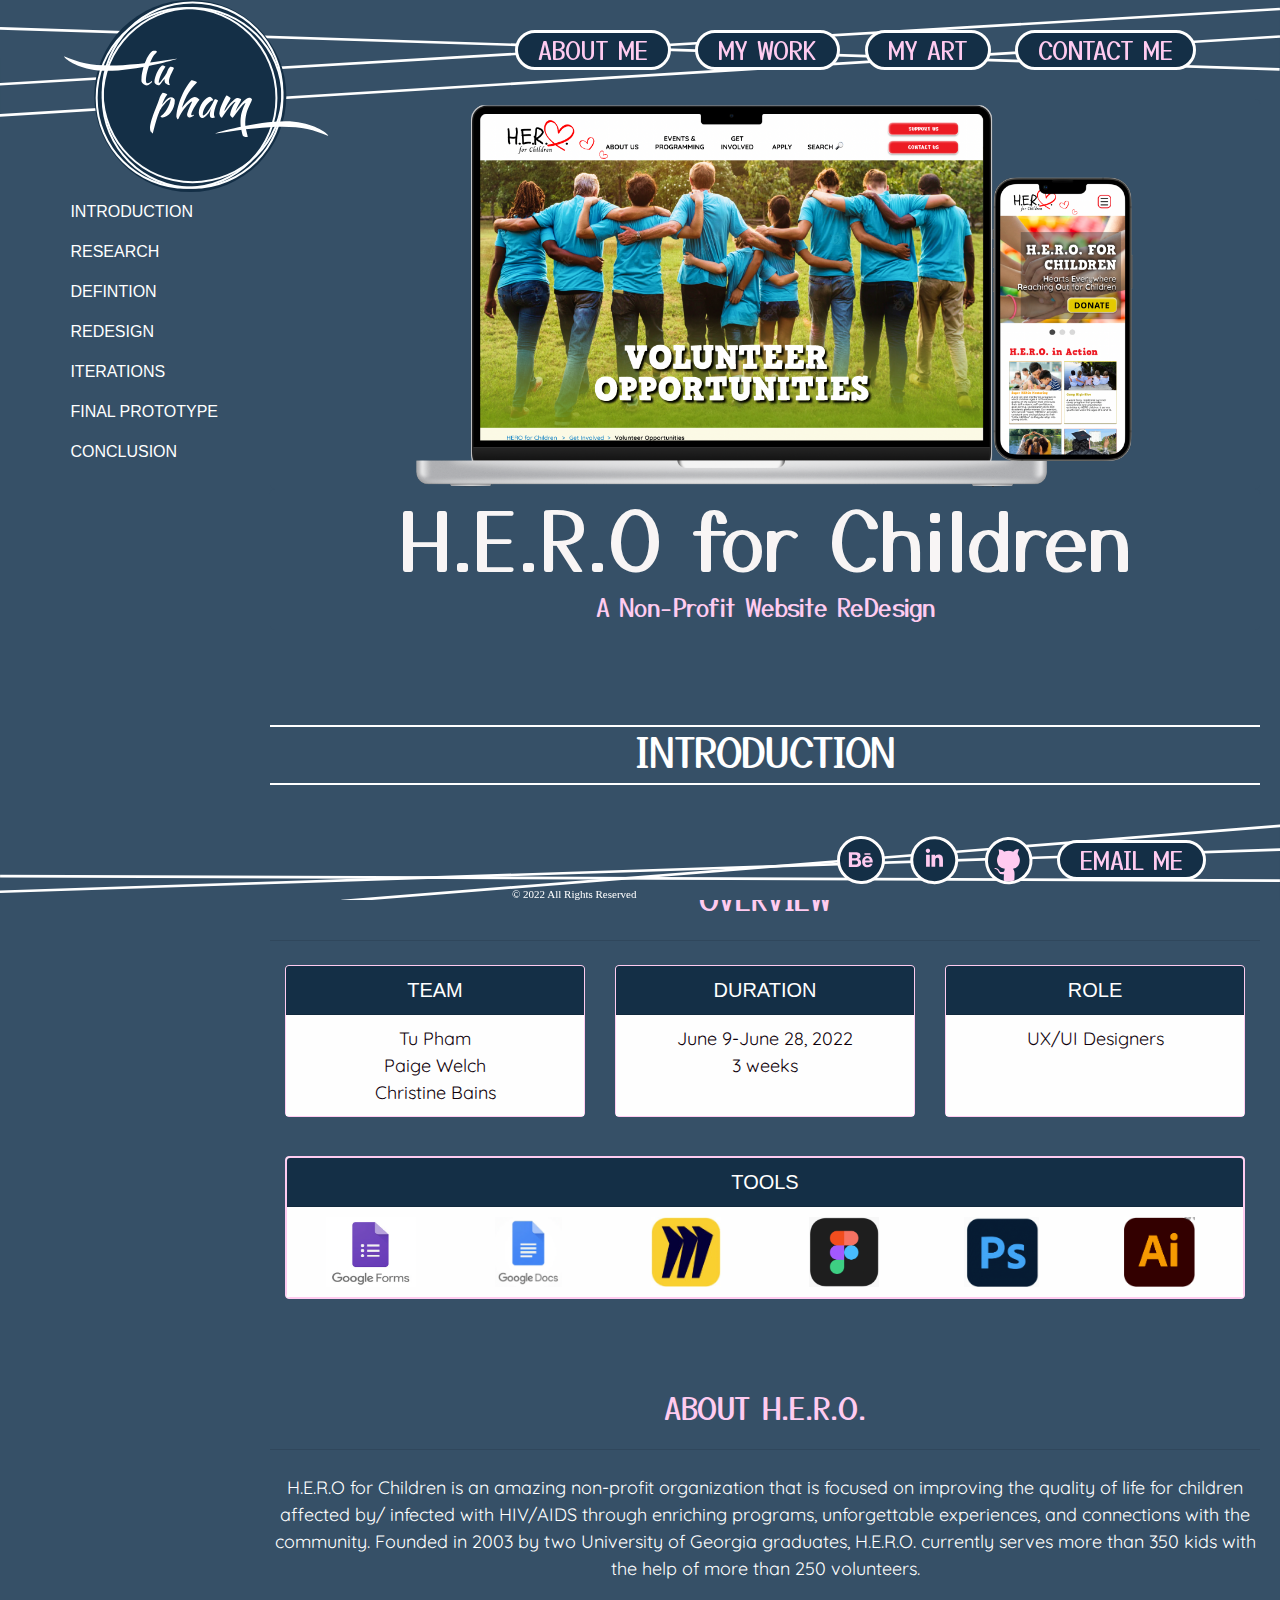
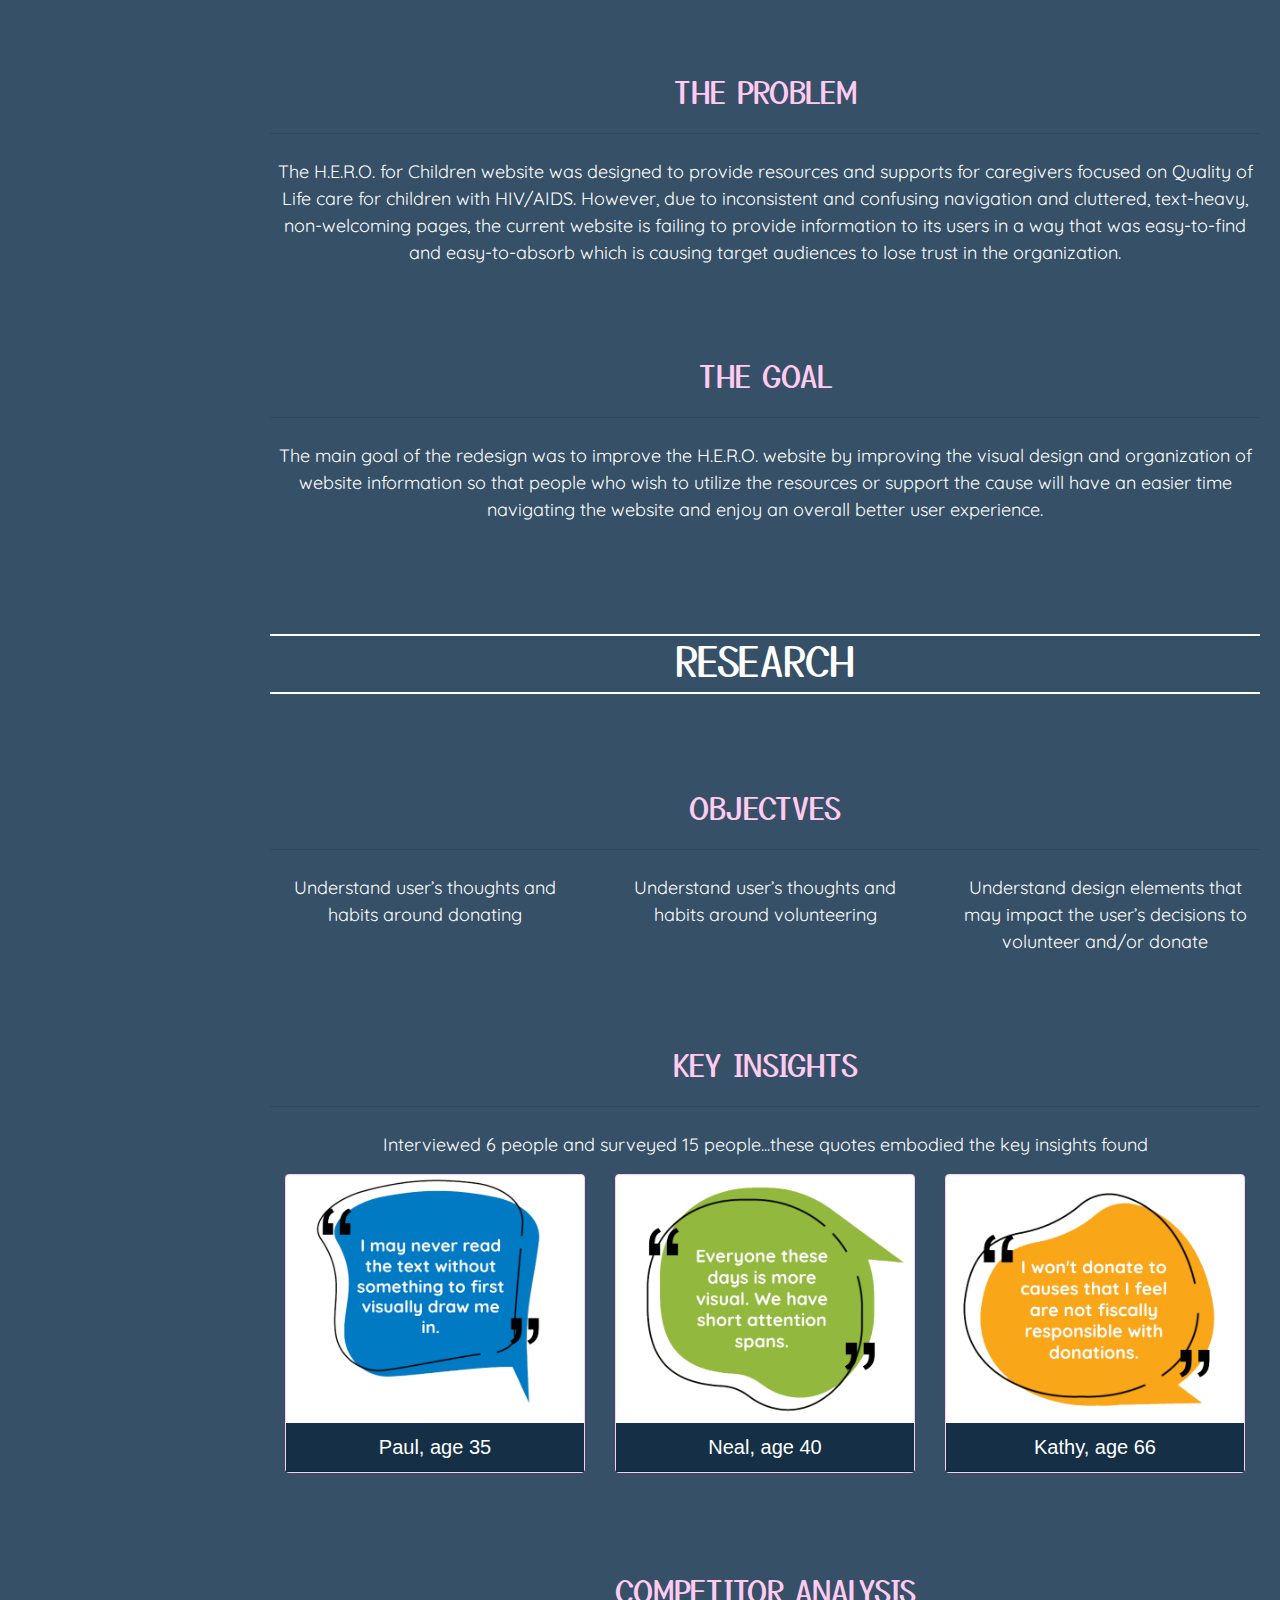
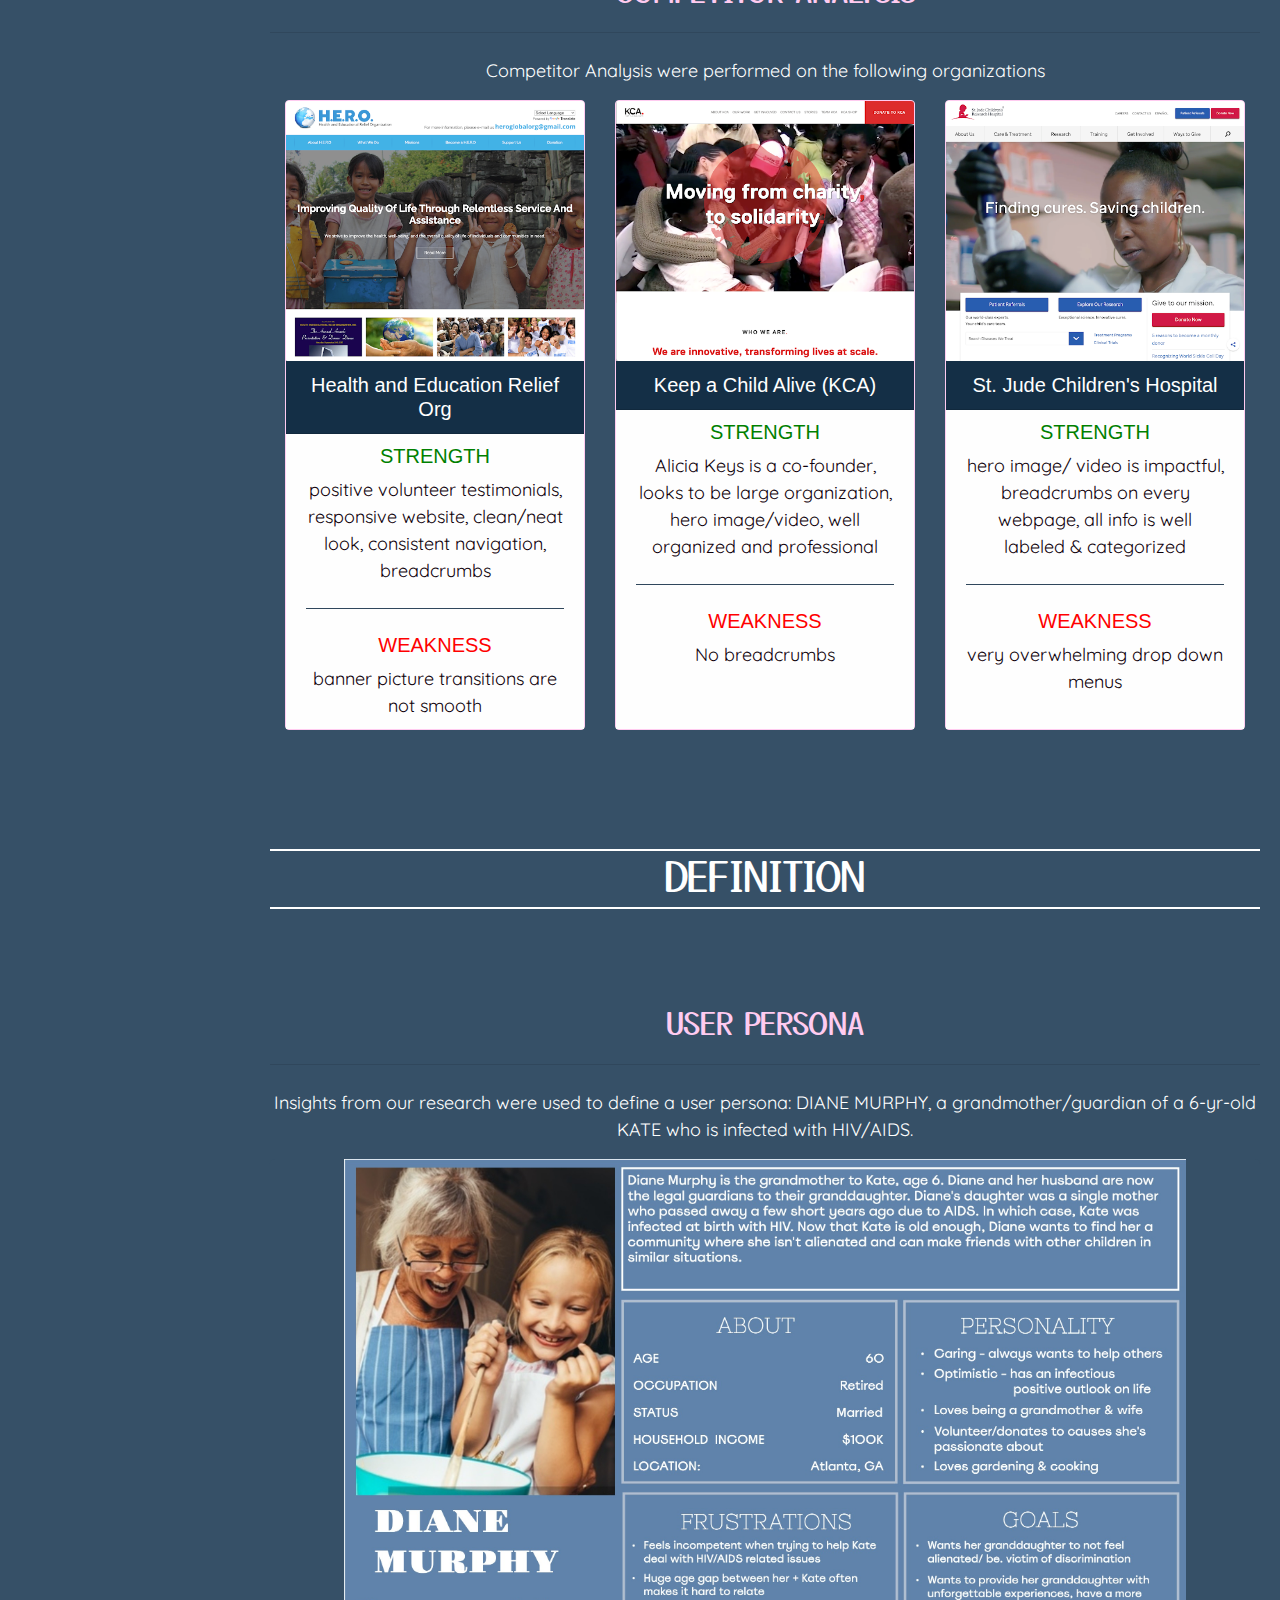
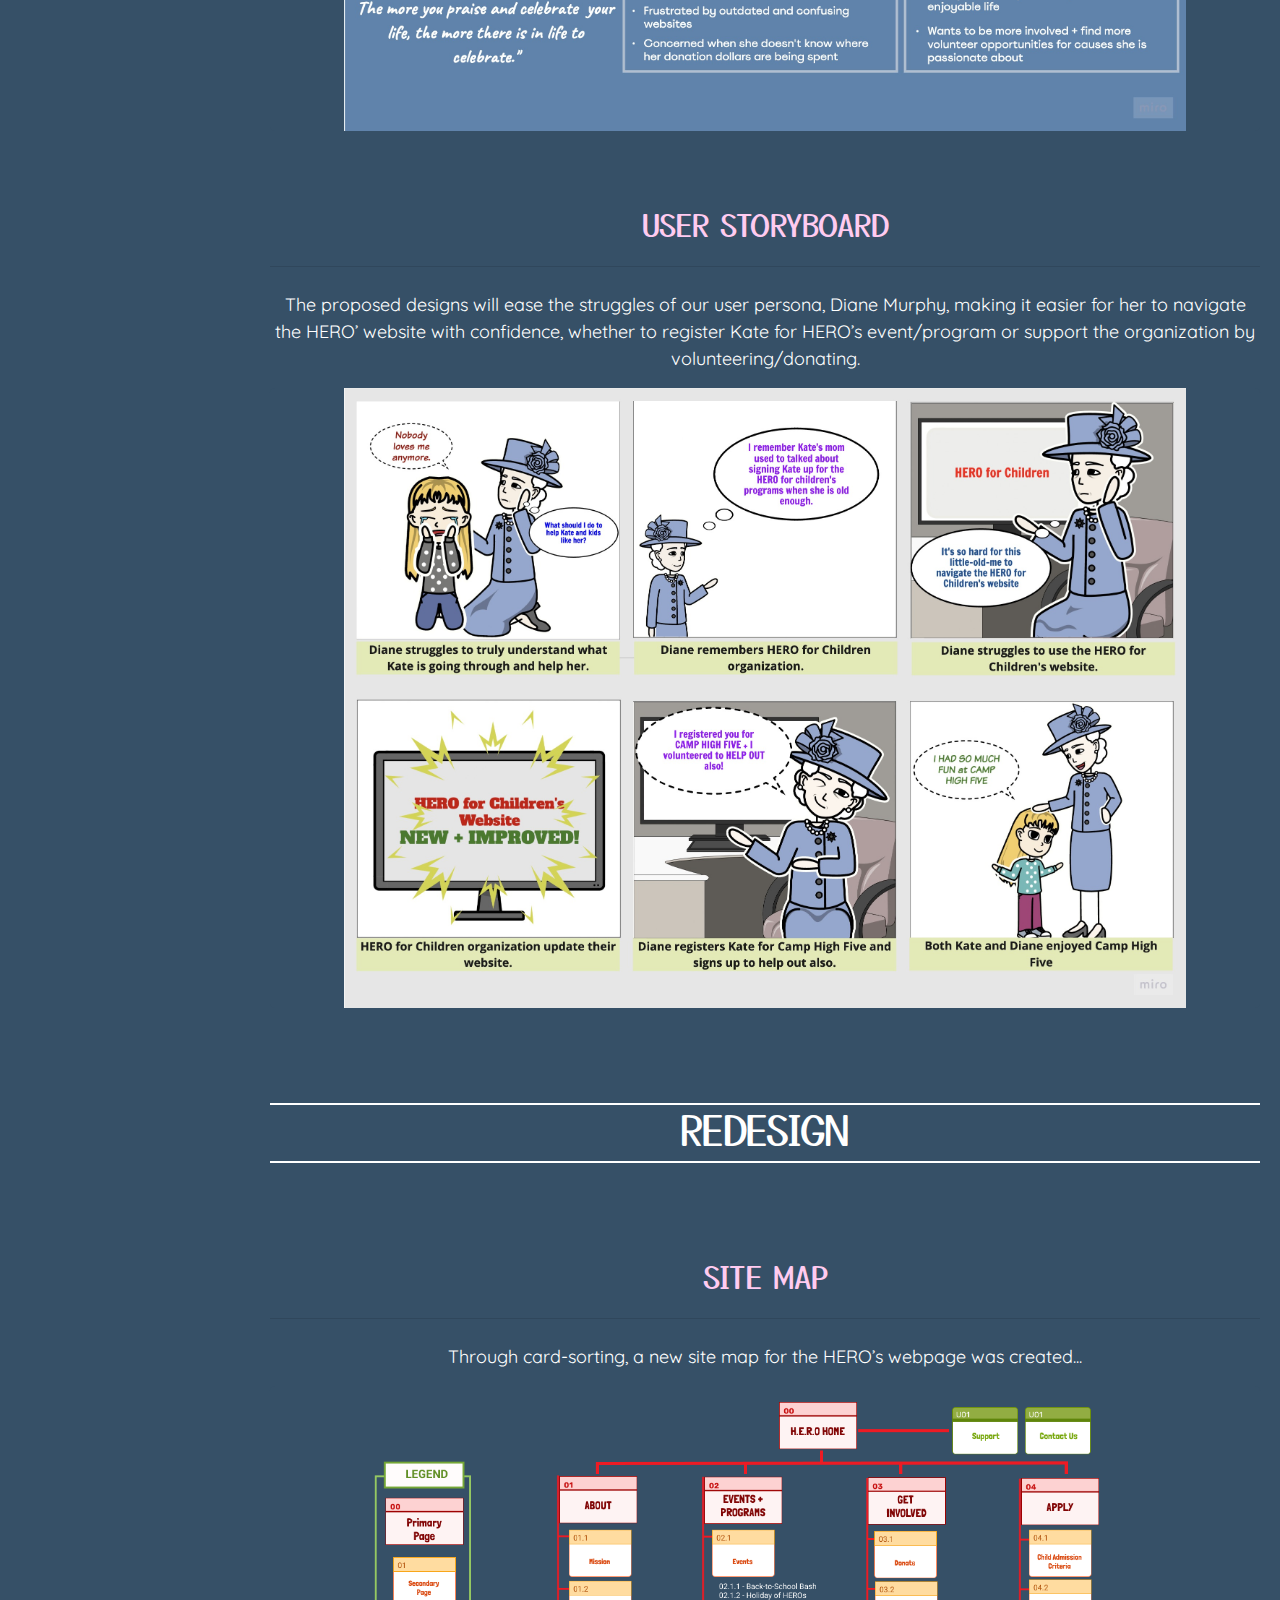
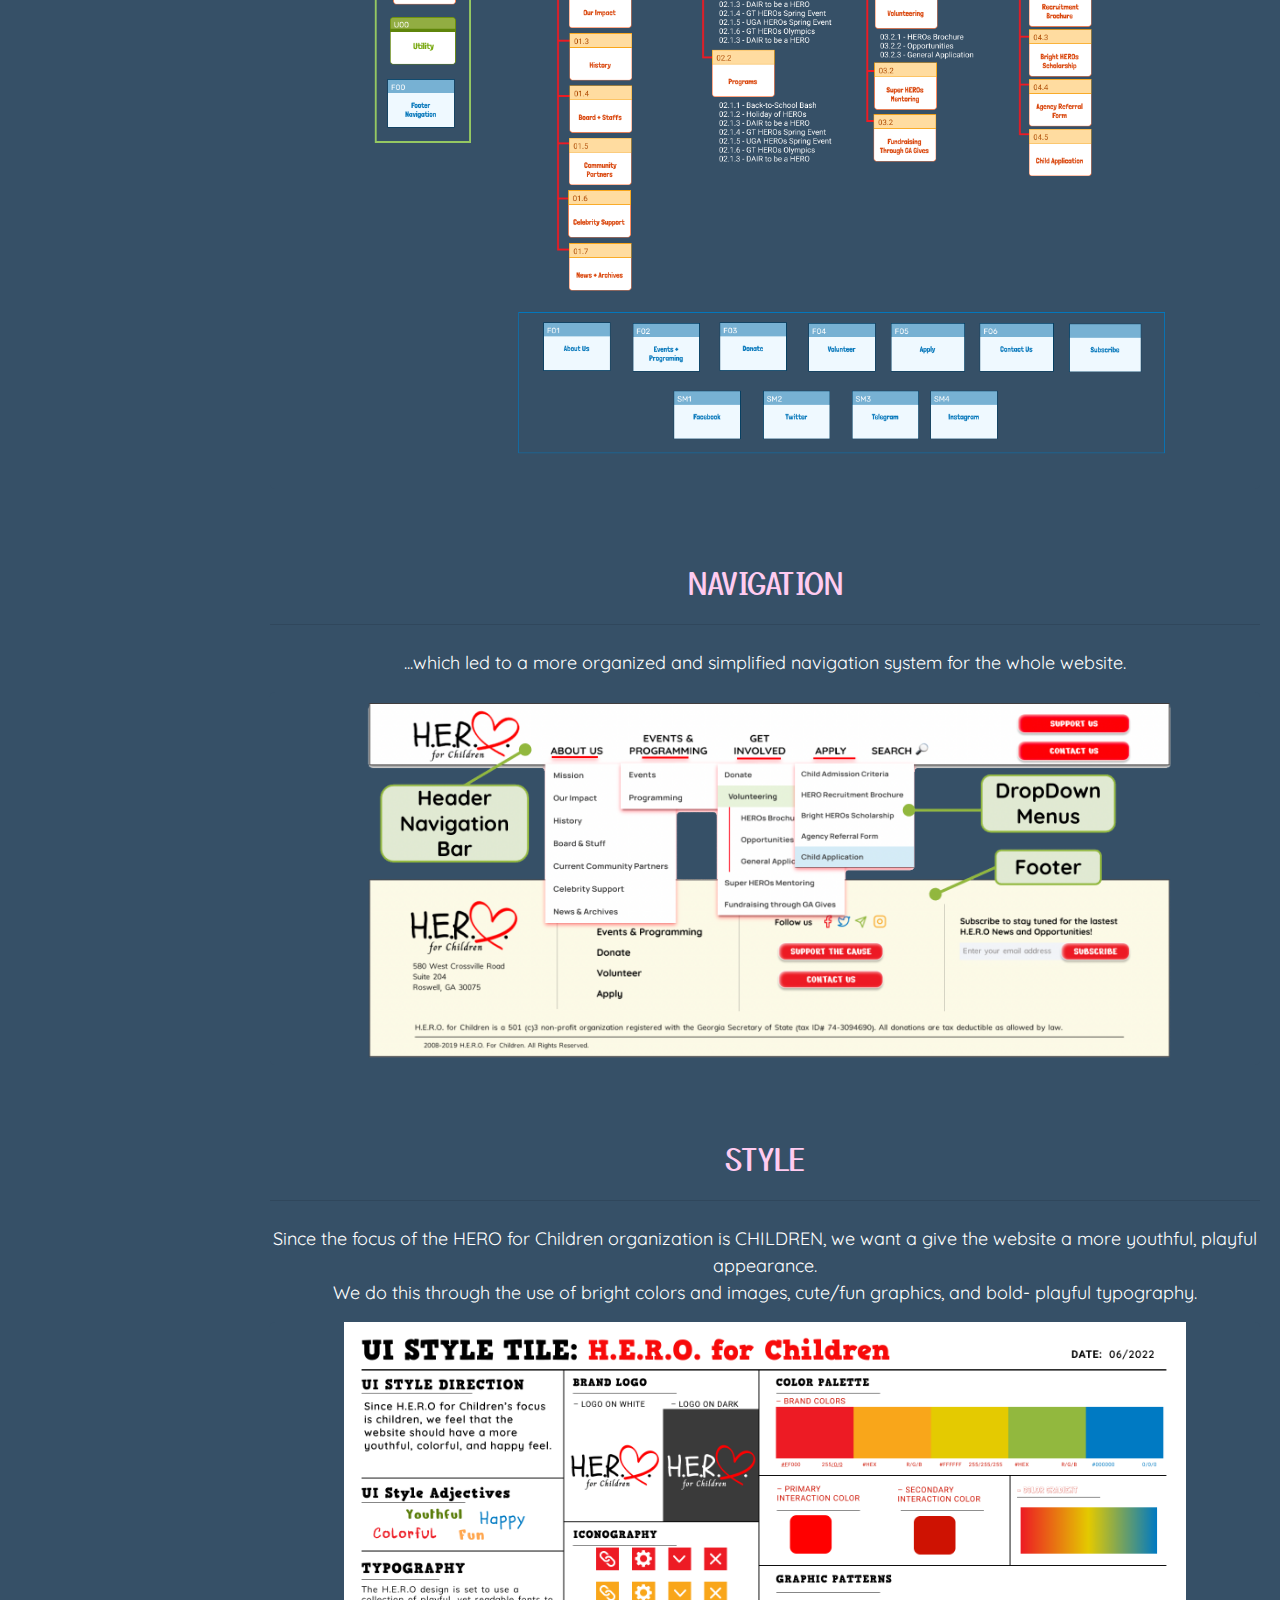
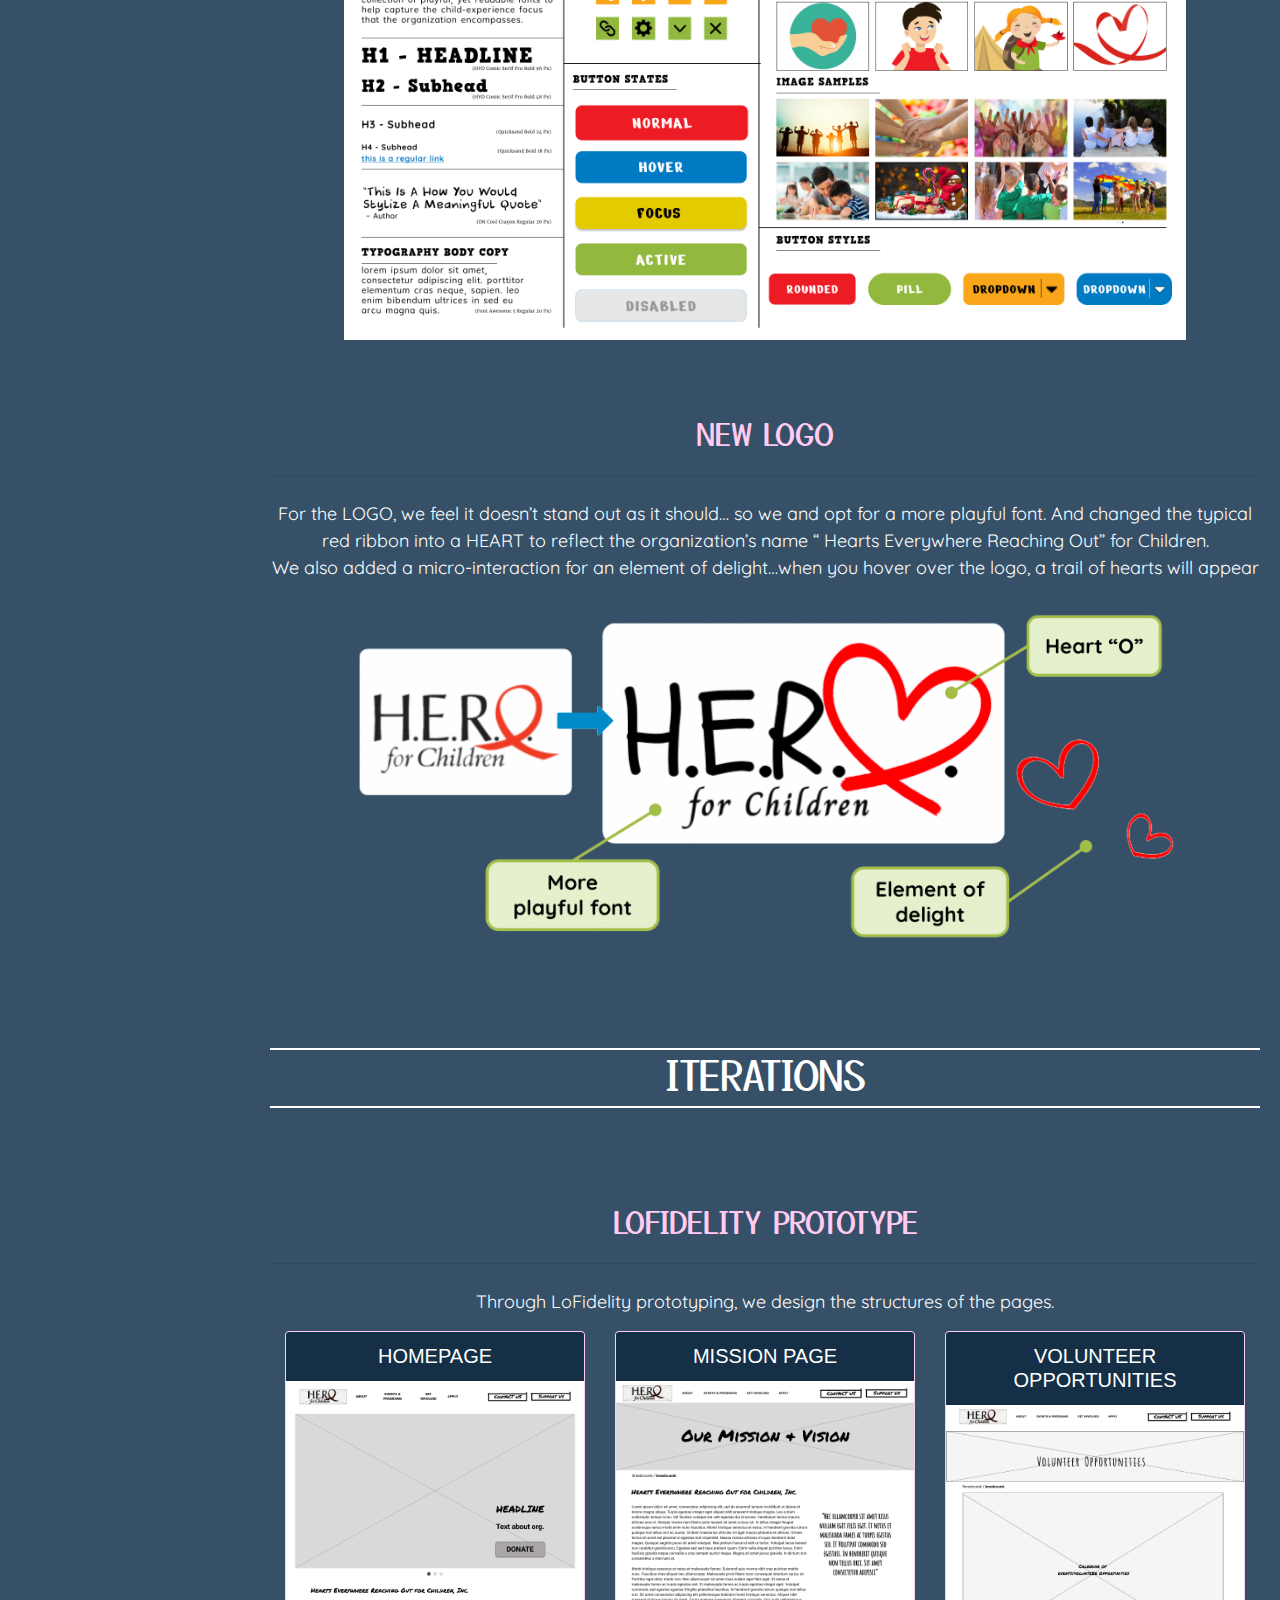
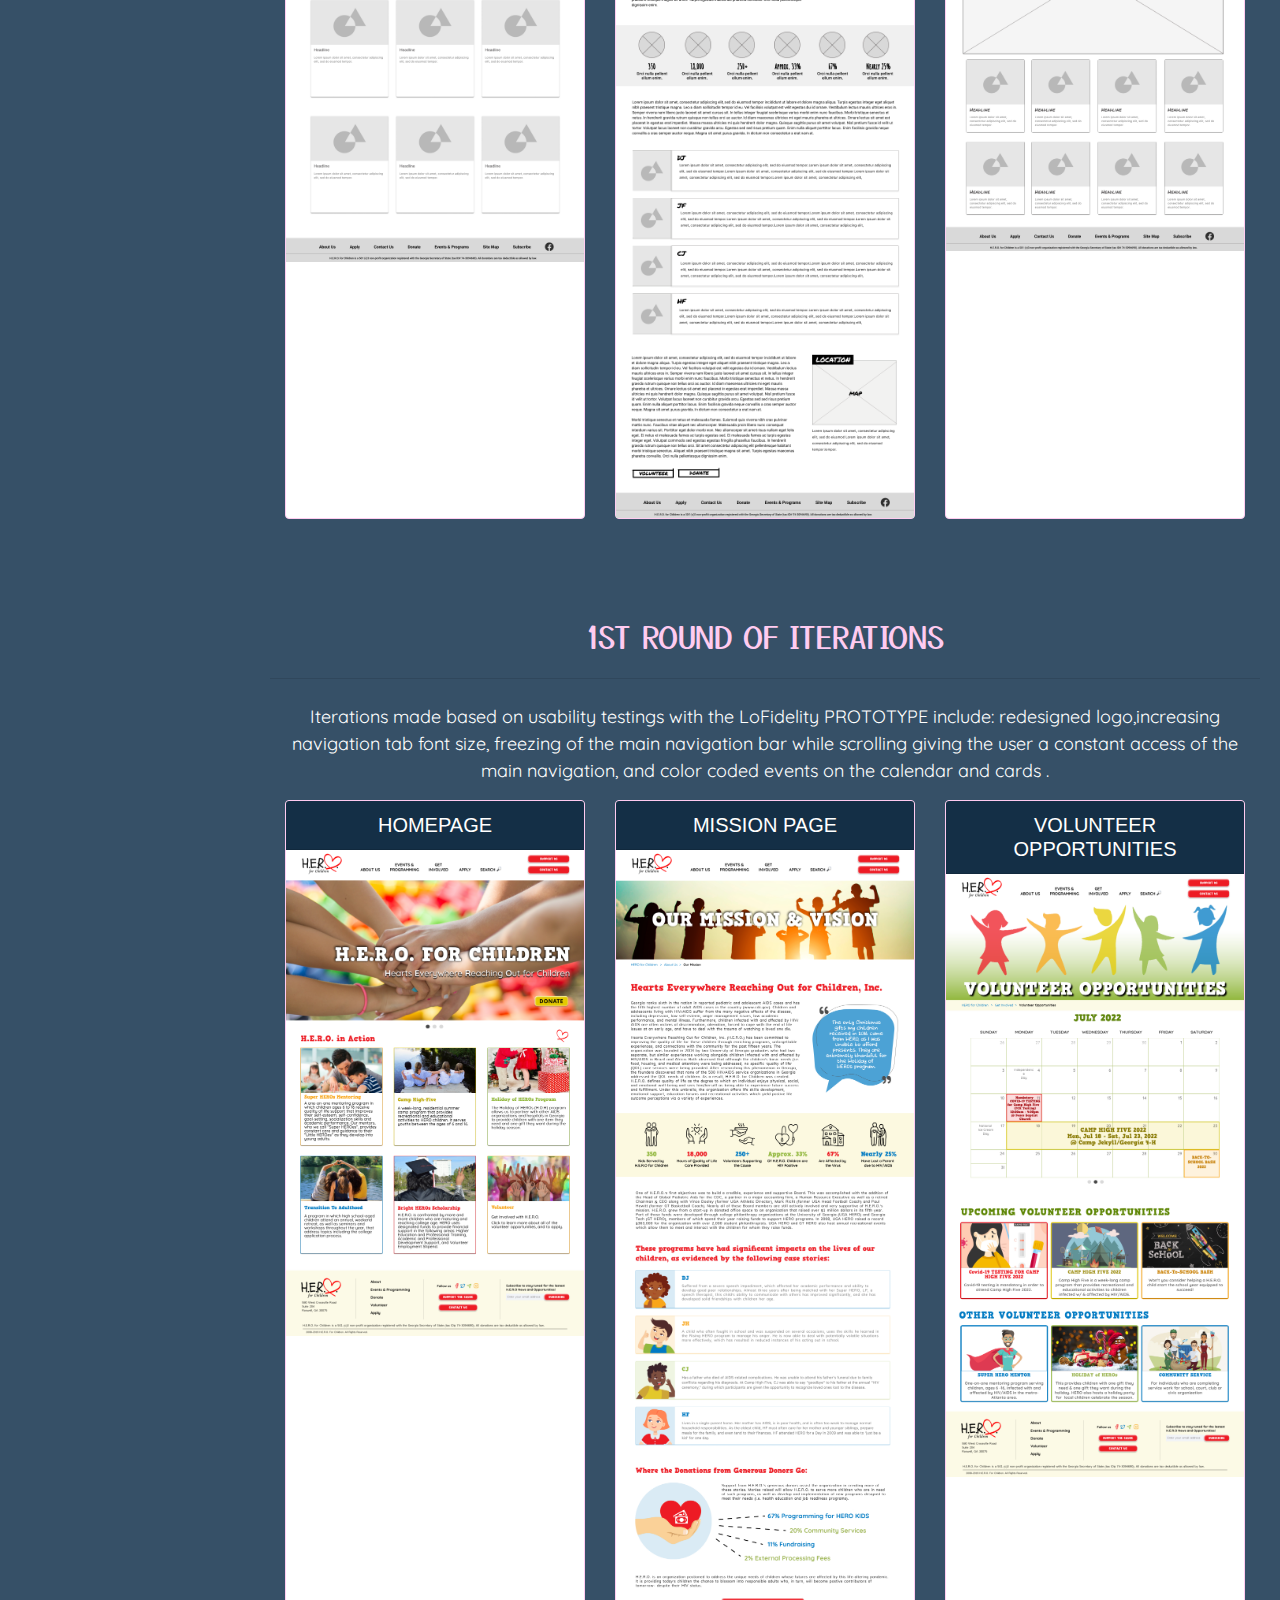
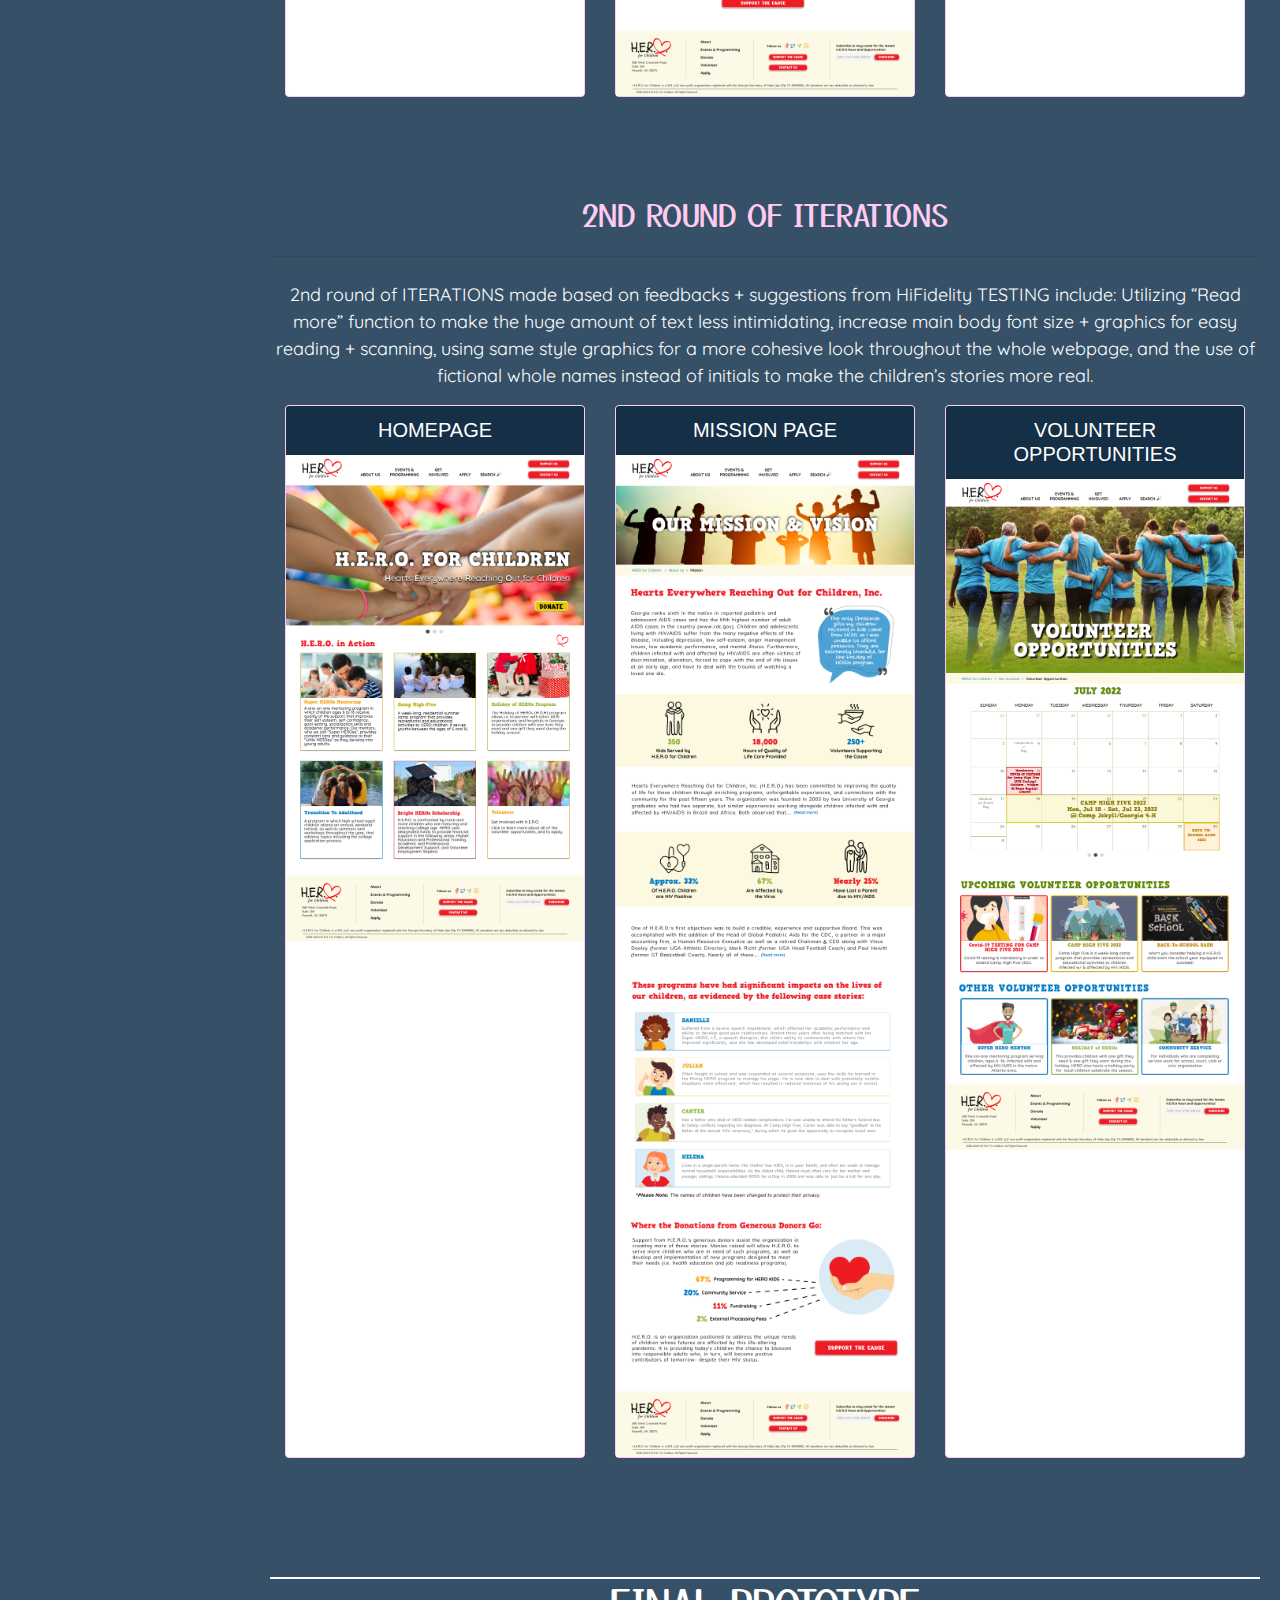
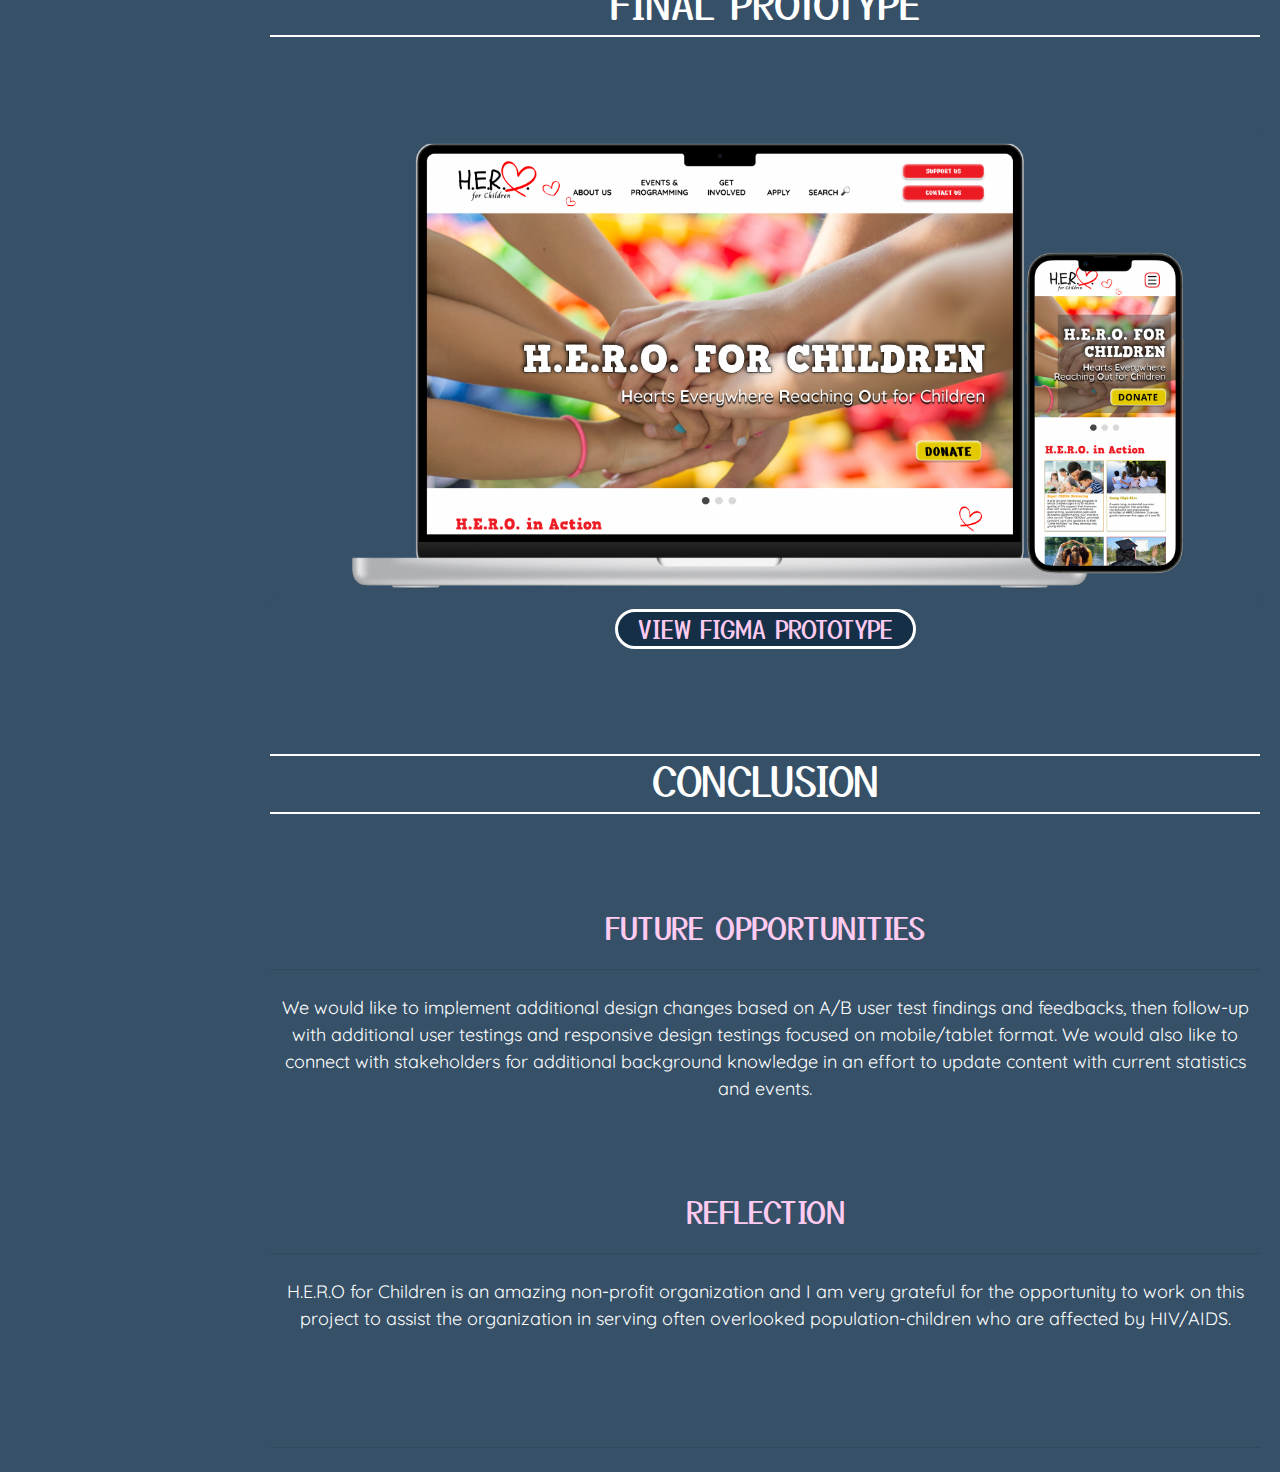
==== commit 61e1889d: "conclusion" ====
--- a/index.html
+++ b/index.html
@@ -90,9 +90,9 @@
 
                     <a class="nav-link" href="#item-5">ITERATIONS</a>
                     <nav class="nav nav-pills flex-column">
-                        <a class="nav-link ml-3 my-1" href="#item-5-1"> LoFi Prototype</a>
+                        <!-- <a class="nav-link ml-3 my-1" href="#item-5-1"> LoFi Prototype</a>
                         <a class="nav-link ml-3 my-1" href="#item-5-2"> 1st Round of Iterations</a>
-                        <a class="nav-link ml-3 my-1" href="#item-5-3"> 2nd Round of Iterations</a>
+                        <a class="nav-link ml-3 my-1" href="#item-5-3"> 2nd Round of Iterations</a> -->
                     </nav>
 
                     <a class="nav-link" href="#item-6">FINAL PROTOTYPE</a>
@@ -103,8 +103,9 @@
 
                     <a class="nav-link" href="#item-7">CONCLUSION</a>
                     <nav class="nav nav-pills flex-column">
-                        <a class="nav-link ml-3 my-1" href="#item-7-1"> Future Opportunities</a>
-                        <a class="nav-link ml-3 my-1" href="#item-7-2"> Reflection </a>
+                        <!-- <a class="nav-link ml-3 my-1" href="#item-7-1"> Future Opportunities</a>
+                        <a class="nav-link ml-3 my-1" href="#item-7-2"> Reflections </a>
+                        <a class="nav-link ml-3 my-1" href="#item-7-3">  </a> -->
                     </nav>
 
                 </nav>
@@ -560,24 +561,28 @@
                 <section id="item-7-1">
                     <h2 class="sectionHead">FUTURE OPPORTUNITIES</h2>
                     <hr class="my-4">
-                    <p>Design changes made for the second round of iterations were additionally tested with 6 users using an A/B test format to confirm that changes made were considered beneficial to the design by our users.
-                        However, while the consensus from our AB testing supported the updated version at 100%, there were additional callouts that should be notice as the design moves forward. Some of these callouts included but were not limited to  - concerns regarding amount of text, font choices for buttons, and missing volunteer eligibility requirements)
-                        So a key opportunity we have looking to the future is to test implementing these additional design preferences based on A/B user test findings, then follow-up with additional user tests to confirm our changes.
-                        Connect with stakeholders for additional background knowledge in an effort to update content with current statistics and events
-                        Showcase 501(c)(3) corporation status throughout site to help increase user trust 
-                        And begin conducting design tests focused on mobile/tablet design responsive formatting
-                        </p>
+                    <p>We would like to implement additional design changes based on A/B user test findings and
+                        feedbacks,
+                        then follow-up with additional user testings and responsive design testings focused on
+                        mobile/tablet format.
+                        We would also like to connect with stakeholders for additional background knowledge
+                        in an effort to update content with current statistics and events.</p>
                 </section>
 
                 <section id="item-7-2">
                     <h2 class="sectionHead">REFLECTION</h2>
                     <hr class="my-4">
-                    <p>reflection...Design changes made for the second round of iterations were additionally tested with 6 users using an A/B test format to confirm that changes made were considered beneficial to the design by our users.
-                        However, while the consensus from our AB testing supported the updated version at 100%, there were additional callouts that should be notice as the design moves forward. Some of these callouts included but were not limited to  - concerns regarding amount of text, font choices for buttons, and missing volunteer eligibility requirements)
-                        So a key opportunity we have looking to the future is to test implementing these additional design preferences based on A/B user test findings, then follow-up with additional user tests to confirm our changes.
-                        Connect with stakeholders for additional background knowledge in an effort to update content with current statistics and events
-                        Showcase 501(c)(3) corporation status throughout site to help increase user trust 
-                        And begin conducting design tests focused on mobile/tablet design responsive formatting..</p>
+                    <p>H.E.R.O for Children is an amazing non-profit organization and
+                        I am very grateful for the opportunity to work on this project
+                        to assist the organization in serving often overlooked
+                        population-children who are affected by HIV/AIDS. </p>
+                </section>
+
+
+                <section id="item-7-3">
+                    <h2 class="sectionHead"></h2>
+                    <hr class="my-4">
+                    <p> </p>
                 </section>
 
             </div>
